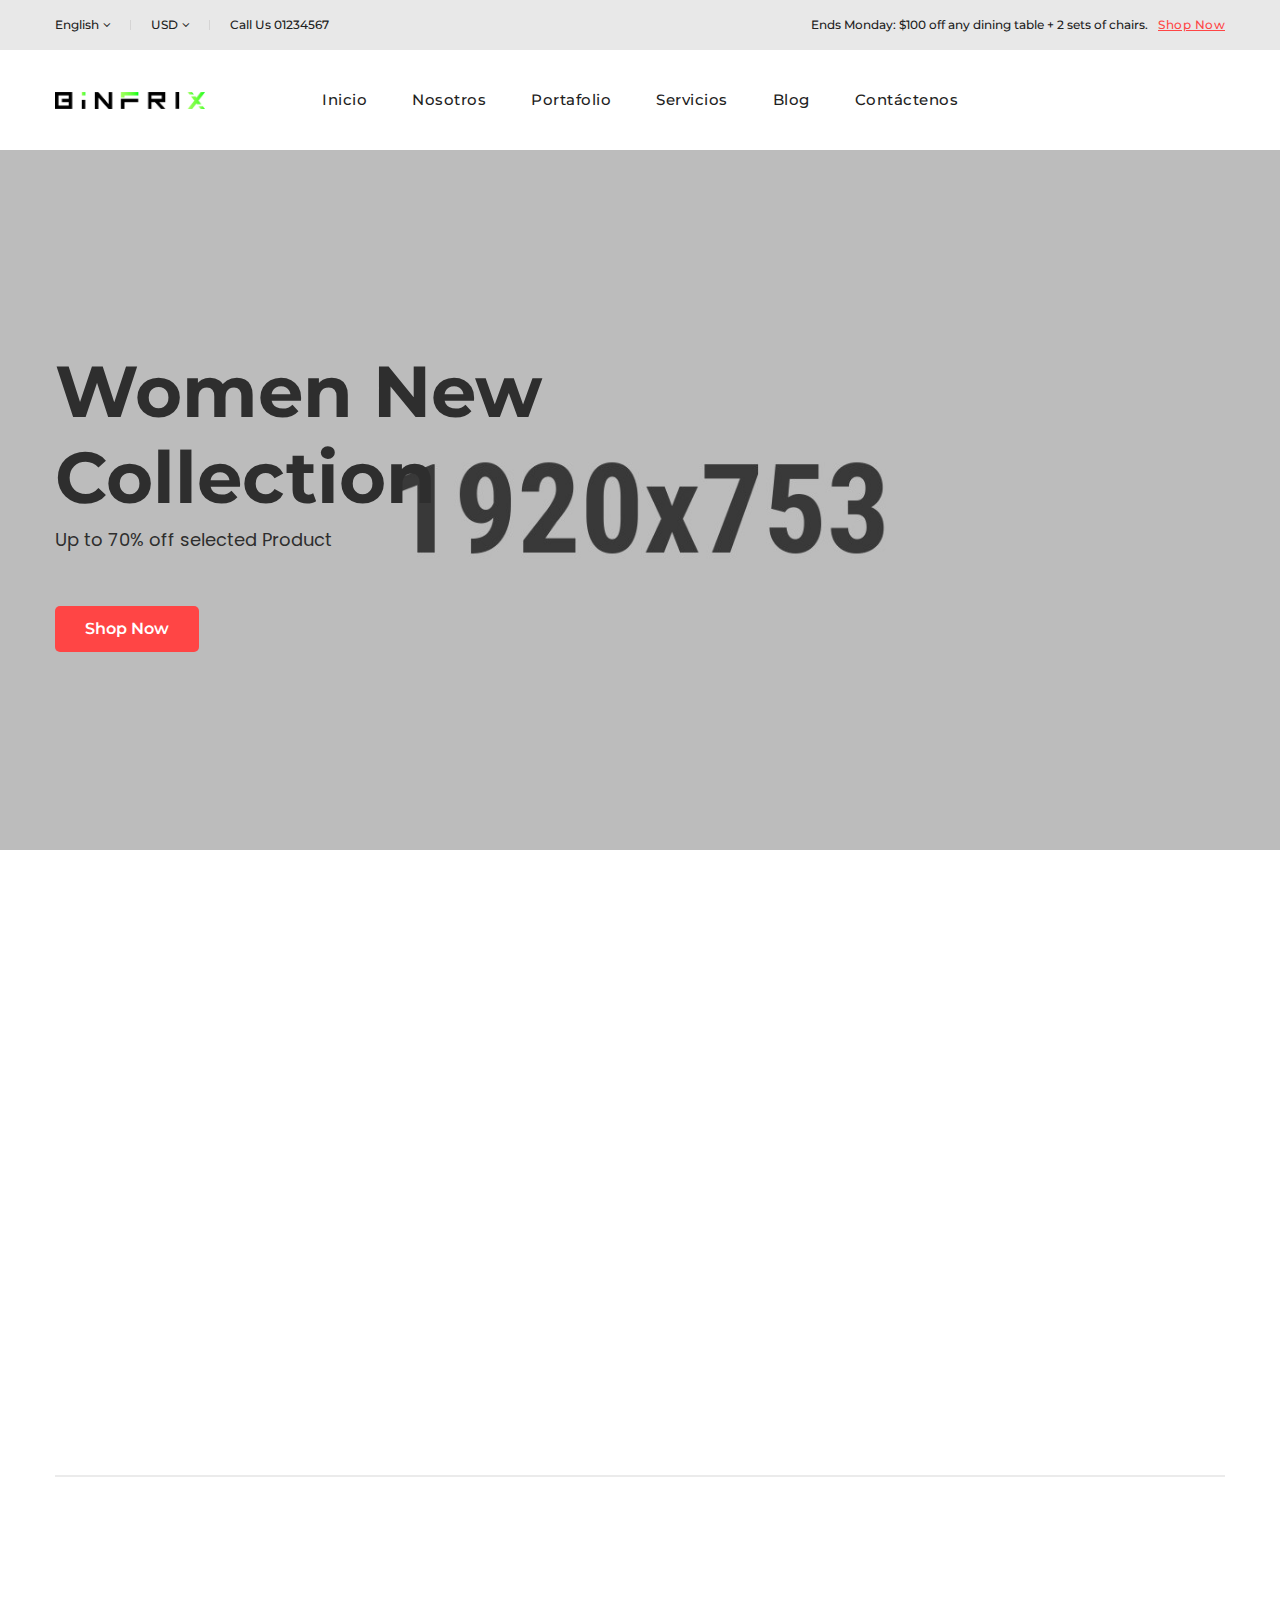
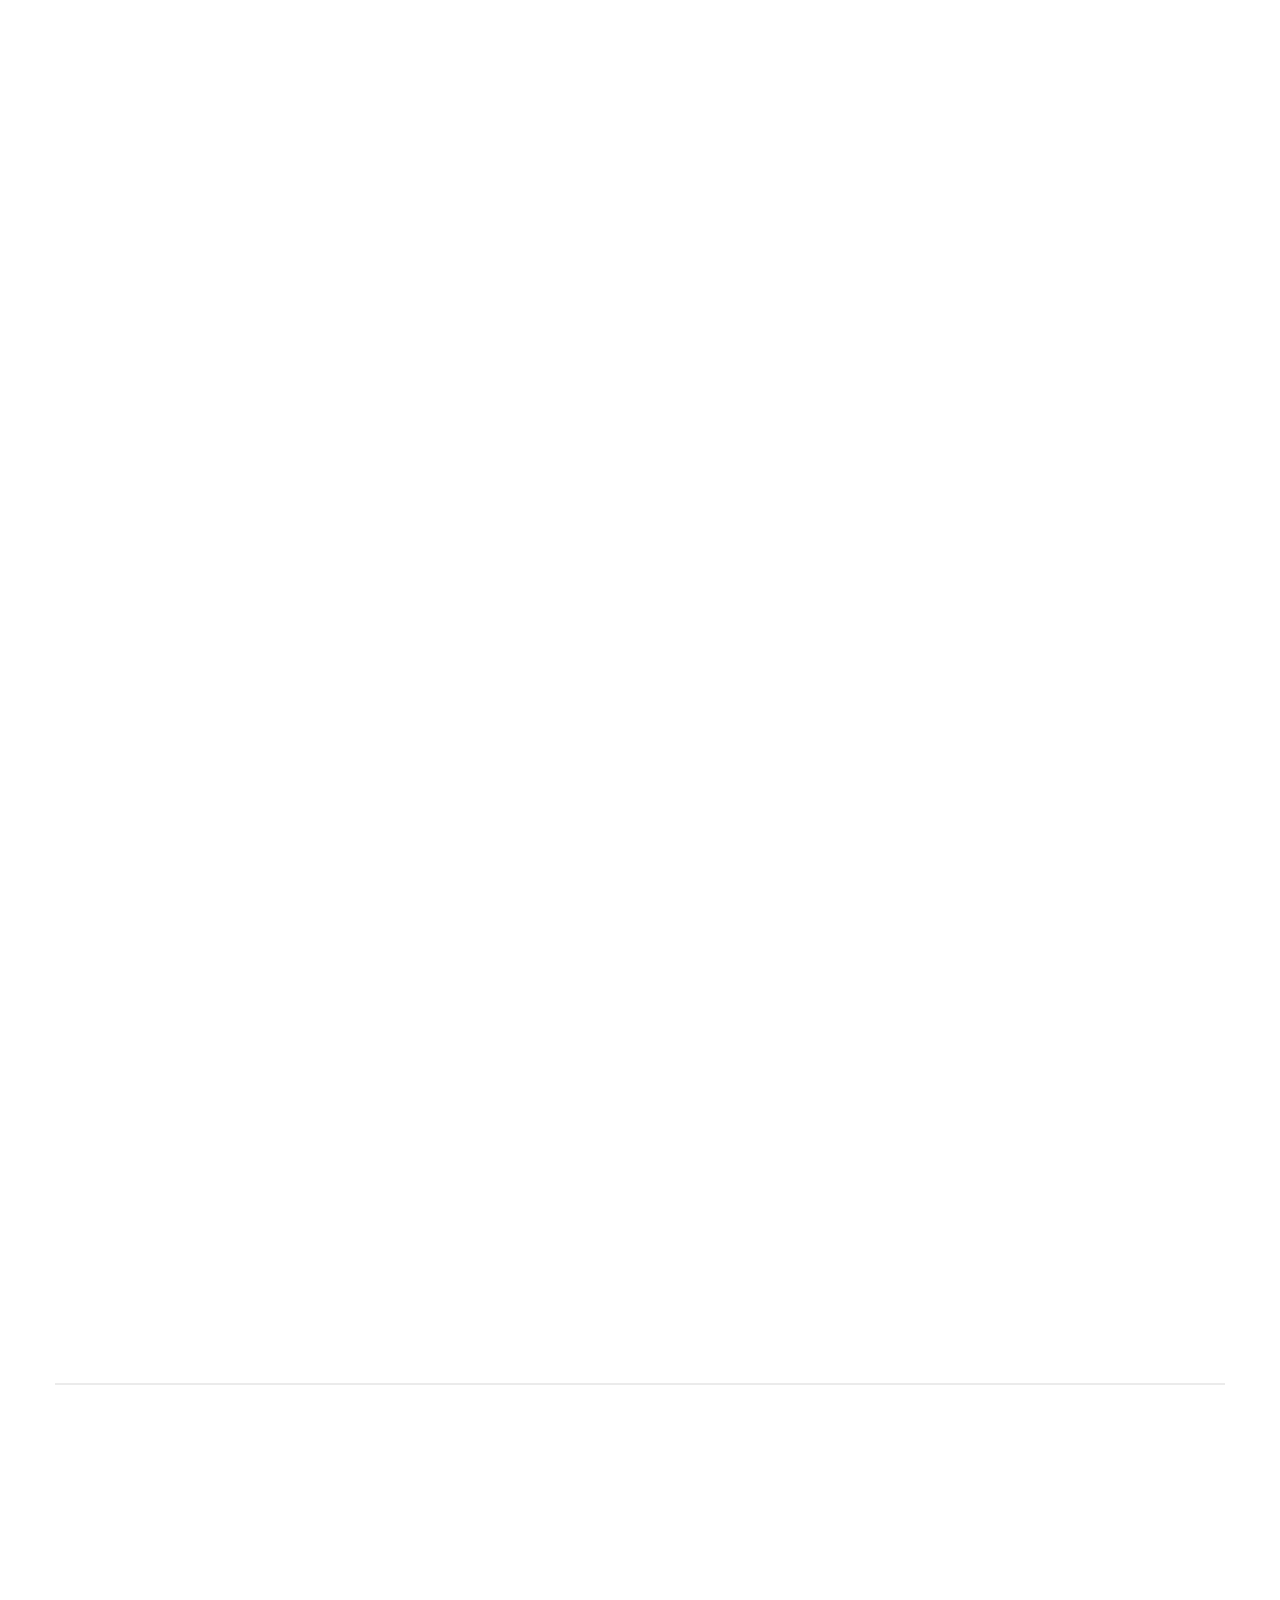
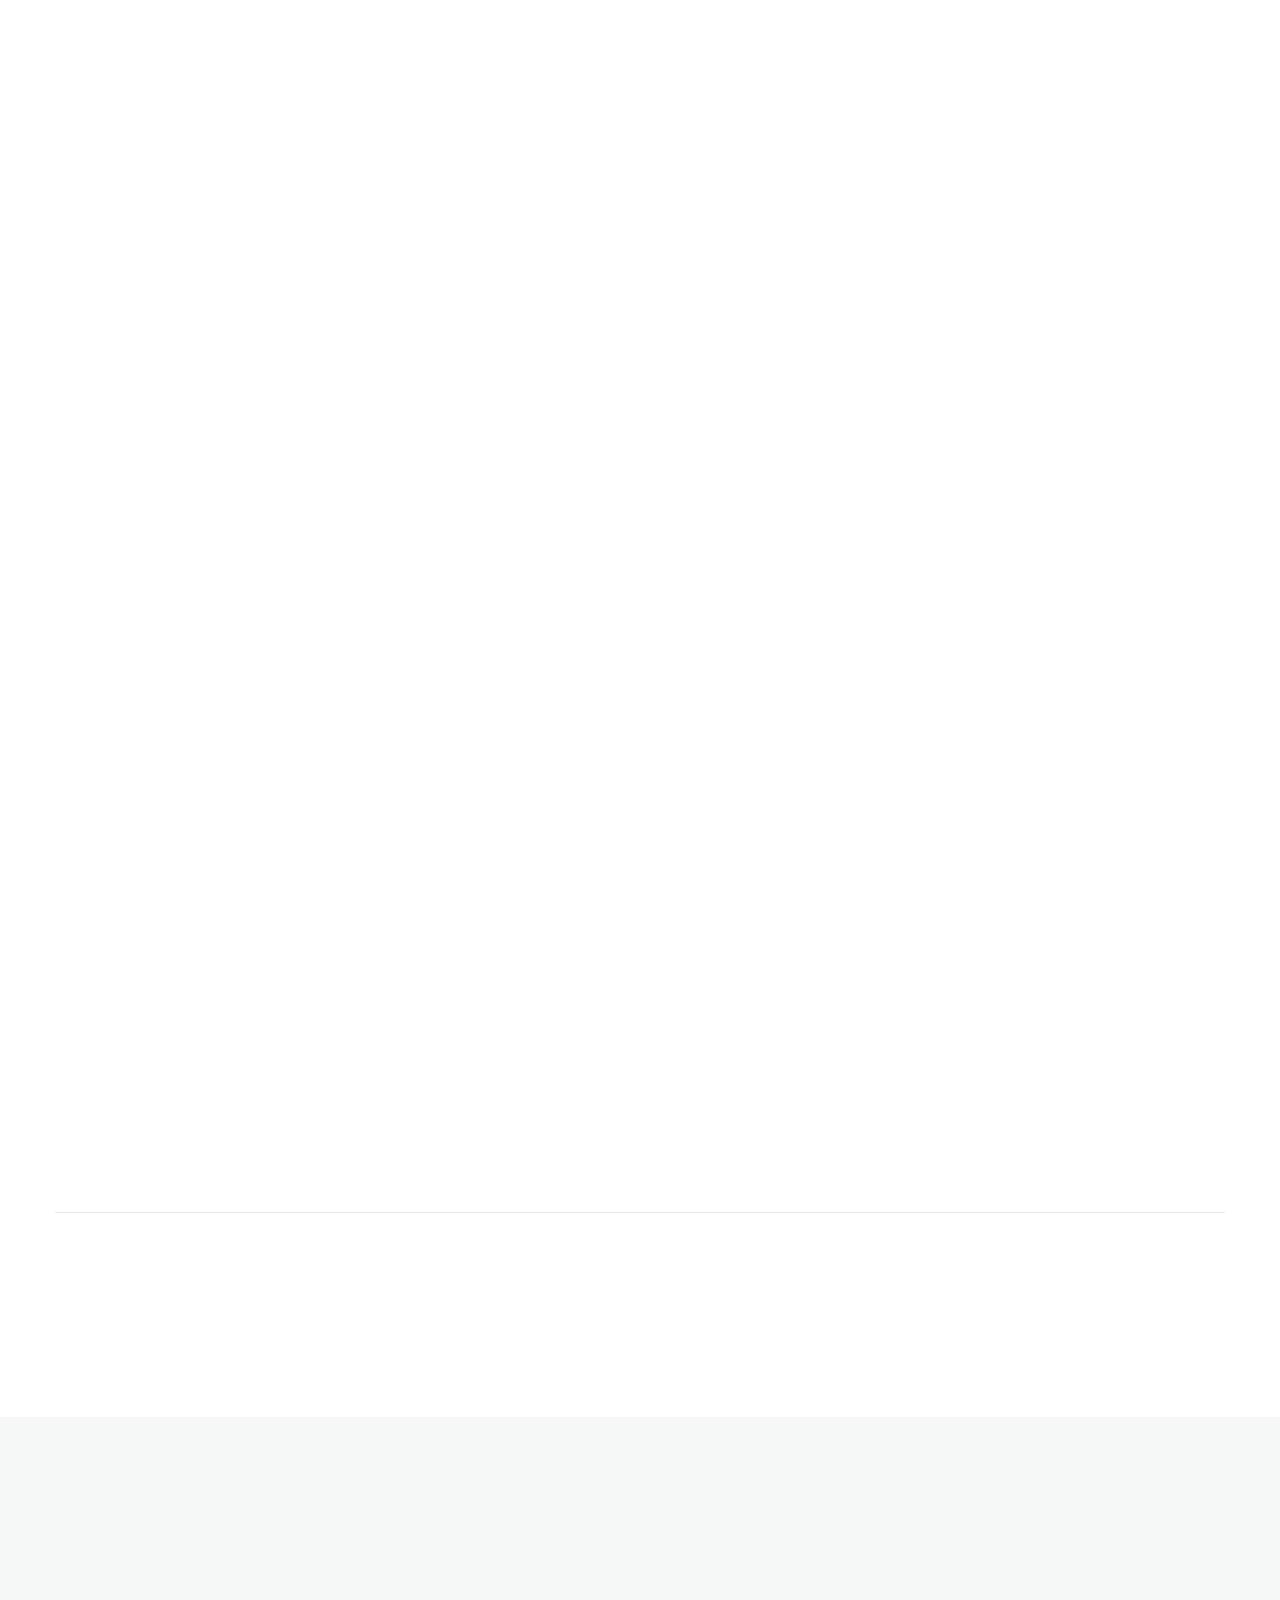
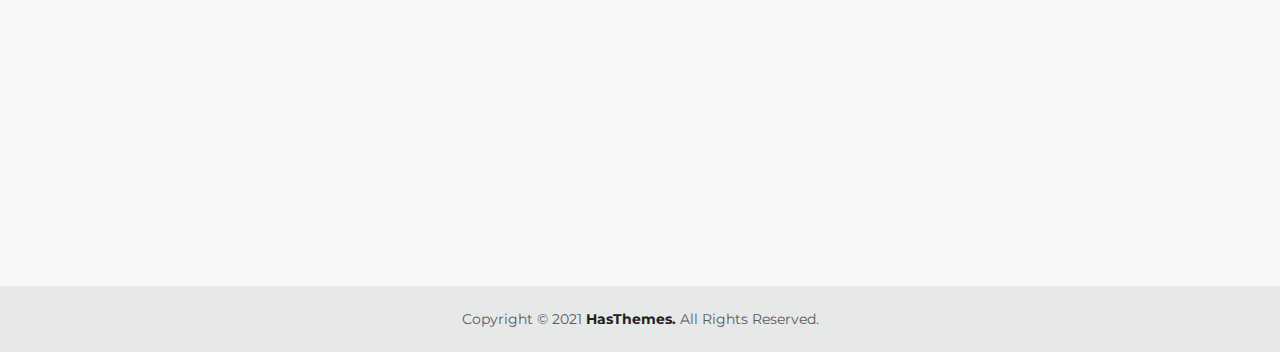
==== destry/index.html @ f1926bc1 "Initial" ====
<!DOCTYPE html>
<html lang="en">

<head>
    <meta charset="UTF-8" />
    <meta name="viewport" content="width=device-width, initial-scale=1.0" />
    <title>Destry - Fashion eCommerce HTML Template</title>
    <!-- Favicons -->
    <link rel="shortcut icon" href="assets/images/favicon.ico">


    <!-- Vendor CSS (Icon Font) -->

    <!-- 
    <link rel="stylesheet" href="assets/css/vendor/fontawesome.min.css">
    <link rel="stylesheet" href="assets/css/vendor/pe-icon-7-stroke.min.css"> 
    -->

    <!-- Plugins CSS (All Plugins Files) -->

    <!-- 
    <link rel="stylesheet" href="assets/css/plugins/swiper-bundle.min.css" />
    <link rel="stylesheet" href="assets/css/plugins/animate.min.css" />
    <link rel="stylesheet" href="assets/css/plugins/aos.min.css" />
    <link rel="stylesheet" href="assets/css/plugins/nice-select.min.css" />
    <link rel="stylesheet" href="assets/css/plugins/jquery-ui.min.css" />
    <link rel="stylesheet" href="assets/css/plugins/lightgallery.min.css" /> 
    -->

    <!-- Main Style CSS -->

    <!-- 
    <link rel="stylesheet" href="assets/css/style.css" /> 
    -->


    <!-- Use the minified version files listed below for better performance and remove the files listed above -->



    <link rel="stylesheet" href="assets/css/vendor.min.css">
    <link rel="stylesheet" href="assets/css/plugins.min.css">
    <link rel="stylesheet" href="assets/css/style.min.css">


</head>

<body>
    <div class="header section">

        <!-- Header Top Start -->
        <div class="header-top bg-light">
            <div class="container">
                <div class="row row-cols-xl-2 align-items-center">

                    <!-- Header Top Language, Currency & Link Start -->
                    <div class="col d-none d-lg-block">
                        <div class="header-top-lan-curr-link">
                            <div class="header-top-lan dropdown">
                                <button class="dropdown-toggle" data-bs-toggle="dropdown">English <i class="fa fa-angle-down"></i></button>
                                <ul class="dropdown-menu dropdown-menu-right animate slideIndropdown">
                                    <li><a class="dropdown-item" href="#">English</a></li>
                                    <li><a class="dropdown-item" href="#">Japanese</a></li>
                                    <li><a class="dropdown-item" href="#">Arabic</a></li>
                                    <li><a class="dropdown-item" href="#">Romanian</a></li>
                                </ul>
                            </div>
                            <div class="header-top-curr dropdown">
                                <button class="dropdown-toggle" data-bs-toggle="dropdown">USD <i class="fa fa-angle-down"></i></button>
                                <ul class="dropdown-menu dropdown-menu-right animate slideIndropdown">
                                    <li><a class="dropdown-item" href="#">USD</a></li>
                                    <li><a class="dropdown-item" href="#">Pound</a></li>
                                </ul>
                            </div>
                            <div class="header-top-links">
                                <span>Call Us</span><a href="#"> 01234567</a>
                            </div>
                        </div>
                    </div>
                    <!-- Header Top Language, Currency & Link End -->

                    <!-- Header Top Message Start -->
                    <div class="col">
                        <p class="header-top-message">Ends Monday: $100 off any dining table + 2 sets of chairs. <a href="shop-grid.html">Shop Now</a></p>
                    </div>
                    <!-- Header Top Message End -->

                </div>
            </div>
        </div>
        <!-- Header Top End -->

        <!-- Header Bottom Start -->
        <div class="header-bottom">
            <div class="header-sticky">
                <div class="container">
                    <div class="row align-items-center">

                        <!-- Header Logo Start -->
                        <div class="col-xl-2 col-6">
                            <div class="header-logo">
                                <a href="index.html"><img src="assets/images/logo/logo.jpg" width="150" alt="Site Logo" /></a>
                            </div>
                        </div>
                        <!-- Header Logo End -->

                        <!-- Header Menu Start -->
                        <div class="col-xl-8 d-none d-xl-block">
                            <div class="main-menu position-relative">
                                <ul>
                                    <li class="has-children">
                                        <a href="#"><span>Inicio</span></a>
                                    </li>
                                    <li class="has-children position-static">
                                        <a href="#"><span>Nosotros</span></a>
                                    </li>
                                    <li class="has-children">
                                        <a href="#"><span>Portafolio</span></a>
                                    </li>
                                    <li class="has-children">
                                        <a href="#"><span>Servicios</span></a>
                                    </li>
                                    <li class="has-children">
                                        <a href="#"><span>Blog</span></a>
                                    </li>
                                    <li><a href="contact.html"> <span>Contáctenos</span></a></li>
                                </ul>
                            </div>
                        </div>
                        <!-- Header Menu End -->

                        <!-- Header Action Start -->
                        <div class="col-xl-2 col-6">
                            <div class="header-actions">

                                <!-- Mobile Menu Hambarger Action Button Start -->
                                <a href="javascript:void(0)" class="header-action-btn header-action-btn-menu d-xl-none d-lg-block">
                                    <i class="fa fa-bars"></i>
                                </a>
                                <!-- Mobile Menu Hambarger Action Button End -->

                            </div>
                        </div>
                        <!-- Header Action End -->

                    </div>
                </div>
            </div>
        </div>
        <!-- Header Bottom End -->

        <!-- Mobile Menu Start -->
        <div class="mobile-menu-wrapper">
            <div class="offcanvas-overlay"></div>

            <!-- Mobile Menu Inner Start -->
            <div class="mobile-menu-inner">

                <!-- Button Close Start -->
                <div class="offcanvas-btn-close">
                    <i class="pe-7s-close"></i>
                </div>
                <!-- Button Close End -->

                <!-- Mobile Menu Start -->
                <div class="mobile-navigation">
                    <nav>
                        <ul class="mobile-menu">
                            <li class="has-children">
                                <a href="#">Home <i class="fa fa-angle-down"></i></a>
                                <ul class="dropdown">
                                    <li><a href="index.html">Home One</a></li>
                                    <li><a href="index-2.html">Home Two</a></li>
                                </ul>
                            </li>
                            <li class="has-children">
                                <a href="#">Shop <i class="fa fa-angle-down" aria-hidden="true"></i></a>
                                <ul class="dropdown">
                                    <li><a href="shop-grid.html">Shop Grid</a></li>
                                    <li><a href="shop-left-sidebar.html">Shop Left Sidebar</a></li>
                                    <li><a href="shop-right-sidebar.html">Shop Right Sidebar</a></li>
                                    <li><a href="shop-list-fullwidth.html">Shop List Fullwidth</a></li>
                                    <li><a href="shop-list-left-sidebar.html">Shop List Left Sidebar</a></li>
                                    <li><a href="shop-list-right-sidebar.html">Shop List Right Sidebar</a></li>
                                    <li><a href="wishlist.html">Wishlist</a></li>
                                    <li><a href="cart.html">Shopping Cart</a></li>
                                    <li><a href="checkout.html">Checkout</a></li>
                                    <li><a href="compare.html">Compare</a></li>
                                </ul>
                            </li>
                            <li class="has-children">
                                <a href="#">Product <i class="fa fa-angle-down" aria-hidden="true"></i></a>
                                <ul class="dropdown">
                                    <li><a href="single-product.html">Single Product</a></li>
                                    <li><a href="single-product-sale.html">Single Product Sale</a></li>
                                    <li><a href="single-product-group.html">Single Product Group</a></li>
                                    <li><a href="single-product-normal.html">Single Product Normal</a></li>
                                    <li><a href="single-product-affiliate.html">Single Product Affiliate</a></li>
                                    <li><a href="single-product-slider.html">Single Product Slider</a></li>
                                    <li><a href="single-product-gallery-left.html">Gallery Left</a></li>
                                    <li><a href="single-product-gallery-right.html">Gallery Right</a></li>
                                    <li><a href="single-product-tab-style-left.html">Tab Style Left</a></li>
                                    <li><a href="single-product-tab-style-right.html">Tab Style Right</a></li>
                                    <li><a href="single-product-sticky-left.html">Sticky Left</a></li>
                                    <li><a href="single-product-sticky-right.html">Sticky Right</a></li>
                                </ul>
                            </li>
                            <li class="has-children">
                                <a href="#">Pages <i class="fa fa-angle-down" aria-hidden="true"></i></a>
                                <ul class="dropdown">
                                    <li><a href="about.html">About Us</a></li>
                                    <li><a href="contact.html">Contact</a></li>
                                    <li><a href="faq.html">Faq</a></li>
                                    <li><a href="404-error.html">Error 404</a></li>
                                    <li><a href="my-account.html">My Account</a></li>
                                    <li><a href="login-register.html">Loging | Register</a></li>
                                </ul>
                            </li>
                            <li class="has-children">
                                <a href="#">Blog <i class="fa fa-angle-down" aria-hidden="true"></i></a>
                                <ul class="dropdown">
                                    <li><a href="blog.html">Blog</a></li>
                                    <li><a href="blog-left-sidebar.html">Blog Left Sidebar</a></li>
                                    <li><a href="blog-right-sidebar.html">Blog Right Sidebar</a></li>
                                    <li><a href="blog-details.html">Blog Details</a></li>
                                    <li><a href="blog-details-sidebar.html">Blog Details Sidebar</a></li>
                                </ul>
                            </li>
                            <li><a href="about.html">About</a></li>
                            <li><a href="contact.html">Contact</a></li>
                        </ul>
                    </nav>
                </div>
                <!-- Mobile Menu End -->

                <!-- Language, Currency & Link Start -->
                <div class="offcanvas-lag-curr mb-6">
                    <h2 class="title">Languages</h2>
                    <div class="header-top-lan-curr-link">
                        <div class="header-top-lan dropdown">
                            <button class="dropdown-toggle" data-bs-toggle="dropdown">English <i class="fa fa-angle-down"></i></button>
                            <ul class="dropdown-menu dropdown-menu-right animate slideIndropdown">
                                <li><a class="dropdown-item" href="#">English</a></li>
                                <li><a class="dropdown-item" href="#">Japanese</a></li>
                                <li><a class="dropdown-item" href="#">Arabic</a></li>
                                <li><a class="dropdown-item" href="#">Romanian</a></li>
                            </ul>
                        </div>
                        <div class="header-top-curr dropdown">
                            <button class="dropdown-toggle" data-bs-toggle="dropdown">USD <i class="fa fa-angle-down"></i></button>
                            <ul class="dropdown-menu dropdown-menu-right animate slideIndropdown">
                                <li><a class="dropdown-item" href="#">USD</a></li>
                                <li><a class="dropdown-item" href="#">Pound</a></li>
                            </ul>
                        </div>
                    </div>
                </div>
                <!-- Language, Currency & Link End -->

                <!-- Contact Links/Social Links Start -->
                <div class="mt-auto">

                    <!-- Contact Links Start -->
                    <ul class="contact-links">
                        <li><i class="fa fa-phone"></i><a href="#"> +012 3456 789 123</a></li>
                        <li><i class="fa fa-envelope-o"></i><a href="#"> info@example.com</a></li>
                        <li><i class="fa fa-clock-o"></i> <span>Monday - Sunday 9.00 - 18.00</span> </li>
                    </ul>
                    <!-- Contact Links End -->

                    <!-- Social Widget Start -->
                    <div class="widget-social">
                        <a title="Facebook" href="#"><i class="fa fa-facebook-f"></i></a>
                        <a title="Twitter" href="#"><i class="fa fa-twitter"></i></a>
                        <a title="Linkedin" href="#"><i class="fa fa-linkedin"></i></a>
                        <a title="Youtube" href="#"><i class="fa fa-youtube"></i></a>
                        <a title="Vimeo" href="#"><i class="fa fa-vimeo"></i></a>
                    </div>
                    <!-- Social Widget Ende -->
                </div>
                <!-- Contact Links/Social Links End -->
            </div>
            <!-- Mobile Menu Inner End -->
        </div>
        <!-- Mobile Menu End -->

        <!-- Offcanvas Search Start -->
        <div class="offcanvas-search">
            <div class="offcanvas-search-inner">

                <!-- Button Close Start -->
                <div class="offcanvas-btn-close">
                    <i class="pe-7s-close"></i>
                </div>
                <!-- Button Close End -->

                <!-- Offcanvas Search Form Start -->
                <form class="offcanvas-search-form" action="#">
                    <input type="text" placeholder="Search Product..." class="offcanvas-search-input">
                </form>
                <!-- Offcanvas Search Form End -->

            </div>
        </div>
        <!-- Offcanvas Search End -->

        <!-- Cart Offcanvas Start -->
        <div class="cart-offcanvas-wrapper">
            <div class="offcanvas-overlay"></div>

            <!-- Cart Offcanvas Inner Start -->
            <div class="cart-offcanvas-inner">

                <!-- Button Close Start -->
                <div class="offcanvas-btn-close">
                    <i class="pe-7s-close"></i>
                </div>
                <!-- Button Close End -->

                <!-- Offcanvas Cart Content Start -->
                <div class="offcanvas-cart-content">
                    <!-- Offcanvas Cart Title Start -->
                    <h2 class="offcanvas-cart-title mb-10">Shopping Cart</h2>
                    <!-- Offcanvas Cart Title End -->

                    <!-- Cart Product/Price Start -->
                    <div class="cart-product-wrapper mb-6">

                        <!-- Single Cart Product Start -->
                        <div class="single-cart-product">
                            <div class="cart-product-thumb">
                                <a href="single-product.html"><img src="assets/images/products/small-product/1.jpg" alt="Cart Product"></a>
                            </div>
                            <div class="cart-product-content">
                                <h3 class="title"><a href="single-product.html">Brother Hoddies in Grey</a></h3>
                                <span class="price">
								<span class="new">$38.50</span>
                                <span class="old">$40.00</span>
                                </span>
                            </div>
                        </div>
                        <!-- Single Cart Product End -->

                        <!-- Product Remove Start -->
                        <div class="cart-product-remove">
                            <a href="#"><i class="fa fa-trash"></i></a>
                        </div>
                        <!-- Product Remove End -->

                    </div>
                    <!-- Cart Product/Price End -->

                    <!-- Cart Product/Price Start -->
                    <div class="cart-product-wrapper mb-6">

                        <!-- Single Cart Product Start -->
                        <div class="single-cart-product">
                            <div class="cart-product-thumb">
                                <a href="single-product.html"><img src="assets/images/products/small-product/2.jpg" alt="Cart Product"></a>
                            </div>
                            <div class="cart-product-content">
                                <h3 class="title"><a href="single-product.html">Basic Jogging Shorts</a></h3>
                                <span class="price">
								<span class="new">$14.50</span>
                                <span class="old">$18.00</span>
                                </span>
                            </div>
                        </div>
                        <!-- Single Cart Product End -->

                        <!-- Product Remove Start -->
                        <div class="cart-product-remove">
                            <a href="#"><i class="fa fa-trash"></i></a>
                        </div>
                        <!-- Product Remove End -->

                    </div>
                    <!-- Cart Product/Price End -->

                    <!-- Cart Product/Price Start -->
                    <div class="cart-product-wrapper mb-6">

                        <!-- Single Cart Product Start -->
                        <div class="single-cart-product">
                            <div class="cart-product-thumb">
                                <a href="single-product.html"><img src="assets/images/products/small-product/3.jpg" alt="Cart Product"></a>
                            </div>
                            <div class="cart-product-content">
                                <h3 class="title"><a href="single-product.html">Enjoy The Rest T-Shirt</a></h3>
                                <span class="price">
								<span class="new">$20.00</span>
                                <span class="old">$21.00</span>
                                </span>
                            </div>
                        </div>
                        <!-- Single Cart Product End -->

                        <!-- Product Remove Start -->
                        <div class="cart-product-remove">
                            <a href="#"><i class="fa fa-trash"></i></a>
                        </div>
                        <!-- Product Remove End -->

                    </div>
                    <!-- Cart Product/Price End -->

                    <!-- Cart Product Total Start -->
                    <div class="cart-product-total">
                        <span class="value">Subtotal</span>
                        <span class="price">220$</span>
                    </div>
                    <!-- Cart Product Total End -->

                    <!-- Cart Product Button Start -->
                    <div class="cart-product-btn mt-4">
                        <a href="cart.html" class="btn btn-dark btn-hover-primary rounded-0 w-100">View cart</a>
                        <a href="checkout.html" class="btn btn-dark btn-hover-primary rounded-0 w-100 mt-4">Checkout</a>
                    </div>
                    <!-- Cart Product Button End -->

                </div>
                <!-- Offcanvas Cart Content End -->

            </div>
            <!-- Cart Offcanvas Inner End -->
        </div>
        <!-- Cart Offcanvas End -->

    </div>


    <!-- Hero/Intro Slider Start -->
    <div class="section">
        <div class="hero-slider">
            <div class="swiper-container">
                <div class="swiper-wrapper">

                    <!-- Hero Slider Item Start -->
                    <div class="hero-slide-item swiper-slide">
                        <!-- Hero Slider Bg Image Start -->
                        <div class="hero-slide-bg">
                            <img src="assets/images/slider/slide-1.jpg" alt="Slider Image" />
                        </div>
                        <!-- Hero Slider Bg image End -->

                        <!-- Hero Slider Content Start -->
                        <div class="container">
                            <div class="hero-slide-content">
                                <h2 class="title">
                                    Women New <br />
										Collection
                                </h2>
                                <p>Up to 70% off selected Product</p>
                                <a href="shop-grid.html" class="btn btn-lg btn-primary btn-hover-dark">Shop Now</a>
                            </div>
                        </div>
                        <!-- Hero Slider Content End -->
                    </div>
                    <!-- Hero Slider Item End -->

                    <!-- Hero Slider Item Start -->
                    <div class="hero-slide-item swiper-slide">

                        <!-- Hero Slider Bg Image Start -->
                        <div class="hero-slide-bg">
                            <img src="assets/images/slider/slide-1-2.jpg" alt="Slider Image" />
                        </div>
                        <!-- Hero Slider Bg Image End -->

                        <!-- Hero Slider Content Start -->
                        <div class="container">
                            <div class="hero-slide-content">
                                <h2 class="title">
                                    Trend Fashion<br />
										Collection
                                </h2>
                                <p>Up to 40% off selected Product</p>
                                <a href="shop-grid.html" class="btn btn-lg btn-primary btn-hover-dark">Shop Now</a>
                            </div>
                        </div>
                        <!-- Hero Slider Content End -->

                    </div>
                    <!-- Hero Slider Item End -->

                </div>

                <!-- Swiper Pagination Start -->
                <div class="swiper-pagination d-md-none"></div>
                <!-- Swiper Pagination End -->

                <!-- Swiper Navigation Start -->
                <div class="home-slider-prev swiper-button-prev main-slider-nav d-md-flex d-none"><i class="pe-7s-angle-left"></i></div>
                <div class="home-slider-next swiper-button-next main-slider-nav d-md-flex d-none"><i class="pe-7s-angle-right"></i></div>
                <!-- Swiper Navigation End -->

            </div>
        </div>
    </div>
    <!-- Hero/Intro Slider End -->

    <!-- Banner Section Start -->
    <div class="section section-margin">
        <div class="container">

            <!-- Banners Start -->
            <div class="row mb-n6">
                <!-- Banner Start -->
                <div class="col-lg-4 col-md-6 col-12 mb-6">
                    <div class="banner" data-aos="fade-up" data-aos-delay="300">
                        <div class="banner-image">
                            <a href=""><img src="assets/images/banner/banner-1.jpg" alt=""></a>
                        </div>
                        <div class="info">
                            <div class="small-banner-content">
                                <h4 class="sub-title">Sun Hat</h4>
                                <h3 class="title">Get Offer <br />For Summer</h3>
                                <a href="shop-grid.html" class="btn btn-dark btn-sm">Shop Now</a>
                            </div>
                        </div>
                    </div>
                </div>
                <!-- Banner End -->

                <!-- Banner Start -->
                <div class="col-lg-4 col-md-6 col-12 mb-6">
                    <div class="banner" data-aos="fade-up" data-aos-delay="500">
                        <div class="banner-image">
                            <a href=""><img src="assets/images/banner/banner-2.jpg" alt=""></a>
                        </div>
                        <div class="info">
                            <div class="small-banner-content">
                                <h4 class="sub-title">Ladies Bag</h4>
                                <h3 class="title">Buy One <br />Get One Free</h3>
                                <a href="shop-grid.html" class="btn btn-dark btn-sm">Shop Now</a>
                            </div>
                        </div>
                    </div>
                </div>
                <!-- Banner End -->

                <!-- Banner Start -->
                <div class="col-lg-4 col-md-6 col-12 mb-6">
                    <div class="banner" data-aos="fade-up" data-aos-delay="700">
                        <div class="banner-image">
                            <a href=""><img src="assets/images/banner/banner-3.jpg" alt=""></a>
                        </div>
                        <div class="info">
                            <div class="small-banner-content">
                                <h4 class="sub-title">Smart Watch</h4>
                                <h3 class="title">20% Off <br />Smart Watch</h3>
                                <a href="shop-grid.html" class="btn btn-dark btn-sm">Shop Now</a>
                            </div>
                        </div>
                    </div>
                </div>
                <!-- Banner End -->

            </div>
            <!-- Banners End -->
        </div>
    </div>
    <!-- Banner Section End -->

    <!-- Feature Section Start -->
    <div class="section">
        <div class="container">
            <div class="feature-wrap">
                <div class="row row-cols-lg-4 row-cols-xl-auto row-cols-sm-2 row-cols-1 justify-content-between mb-n5">
                    <!-- Feature Start -->
                    <div class="col mb-5" data-aos="fade-up" data-aos-delay="300">
                        <div class="feature">
                            <div class="icon text-primary align-self-center">
                                <img src="assets/images/icons/feature-icon-2.png" alt="Feature Icon">
                            </div>
                            <div class="content">
                                <h5 class="title">Free Shipping</h5>
                                <p>Free shipping on all order</p>
                            </div>
                        </div>
                    </div>
                    <!-- Feature End -->

                    <!-- Feature Start -->
                    <div class="col mb-5" data-aos="fade-up" data-aos-delay="500">
                        <div class="feature">
                            <div class="icon text-primary align-self-center">
                                <img src="assets/images/icons/feature-icon-3.png" alt="Feature Icon">
                            </div>
                            <div class="content">
                                <h5 class="title">Support 24/7</h5>
                                <p>Support 24 hours a day</p>
                            </div>
                        </div>
                    </div>
                    <!-- Feature End -->
                    <!-- Feature Start -->
                    <div class="col mb-5" data-aos="fade-up" data-aos-delay="700">
                        <div class="feature">
                            <div class="icon text-primary align-self-center">
                                <img src="assets/images/icons/feature-icon-4.png" alt="Feature Icon">
                            </div>
                            <div class="content">
                                <h5 class="title">Money Return</h5>
                                <p>Back guarantee under 5 days</p>
                            </div>
                        </div>
                    </div>
                    <!-- Feature End -->

                    <!-- Feature Start -->
                    <div class="col mb-5" data-aos="fade-up" data-aos-delay="900">
                        <div class="feature">
                            <div class="icon text-primary align-self-center">
                                <img src="assets/images/icons/feature-icon-1.png" alt="Feature Icon">
                            </div>
                            <div class="content">
                                <h5 class="title">Order Discount</h5>
                                <p>Onevery order over $150</p>
                            </div>
                        </div>
                    </div>
                    <!-- Feature End -->
                </div>
            </div>
        </div>
    </div>
    <!-- Feature Section End -->

    <!-- Product Section Start -->
    <div class="section section-padding mt-0">
        <div class="container">
            <!-- Section Title & Tab Start -->
            <div class="row">
                <!-- Tab Start -->
                <div class="col-12">
                    <ul class="product-tab-nav nav justify-content-center mb-10 title-border-bottom mt-n3">
                        <li class="nav-item" data-aos="fade-up" data-aos-delay="300"><a class="nav-link active mt-3" data-bs-toggle="tab" href="#tab-product-all">New Arrivals</a></li>
                        <li class="nav-item" data-aos="fade-up" data-aos-delay="400"><a class="nav-link mt-3" data-bs-toggle="tab" href="#tab-product-clothings">Best Sellers</a></li>
                        <li class="nav-item" data-aos="fade-up" data-aos-delay="500"><a class="nav-link mt-3" data-bs-toggle="tab" href="#tab-product-all">Sale Items</a></li>
                    </ul>
                </div>
                <!-- Tab End -->
            </div>
            <!-- Section Title & Tab End -->

            <!-- Products Tab Start -->
            <div class="row">
                <div class="col">
                    <div class="tab-content position-relative">
                        <div class="tab-pane fade show active" id="tab-product-all">
                            <div class="product-carousel">
                                <div class="swiper-container">
                                    <div class="swiper-wrapper mb-n10">

                                        <!-- Product Start -->
                                        <div class="swiper-slide product-wrapper">

                                            <!-- Single Product Start -->
                                            <div class="product product-border-left mb-10" data-aos="fade-up" data-aos-delay="300">
                                                <div class="thumb">
                                                    <a href="single-product.html" class="image">
                                                        <img class="first-image" src="assets/images/products/medium-size/1.jpg" alt="Product" />
                                                        <img class="second-image" src="assets/images/products/medium-size/5.jpg" alt="Product" />
                                                    </a>
                                                    <div class="actions">
                                                        <a href="#" class="action wishlist"><i class="pe-7s-like"></i></a>
                                                        <a href="#" class="action quickview" data-bs-toggle="modal" data-bs-target="#exampleModalCenter"><i class="pe-7s-search"></i></a>
                                                        <a href="#" class="action compare"><i class="pe-7s-shuffle"></i></a>
                                                    </div>
                                                </div>
                                                <div class="content">
                                                    <h4 class="sub-title"><a href="single-product.html">Studio Design</a></h4>
                                                    <h5 class="title"><a href="single-product.html">Brother Hoddies in Grey</a></h5>
                                                    <span class="ratings">
															<span class="rating-wrap">
																<span class="star" style="width: 100%"></span>
                                                    </span>
                                                    <span class="rating-num">(4)</span>
                                                    </span>
                                                    <span class="price">
															<span class="new">$38.50</span>
                                                    <span class="old">$42.85</span>
                                                    </span>
                                                    <button class="btn btn-sm btn-outline-dark btn-hover-primary">Add To Cart</button>
                                                </div>
                                            </div>
                                            <!-- Single Product End -->

                                            <!-- Single Product Start -->
                                            <div class="product product-border-left mb-10" data-aos="fade-up" data-aos-delay="400">
                                                <div class="thumb">
                                                    <a href="single-product.html" class="image">
                                                        <img class="first-image" src="assets/images/products/medium-size/2.jpg" alt="Product" />
                                                        <img class="second-image" src="assets/images/products/medium-size/3.jpg" alt="Product" />
                                                    </a>
                                                    <div class="actions">
                                                        <a href="#" class="action wishlist"><i class="pe-7s-like"></i></a>
                                                        <a href="#" class="action quickview" data-bs-toggle="modal" data-bs-target="#exampleModalCenter"><i class="pe-7s-search"></i></a>
                                                        <a href="#" class="action compare"><i class="pe-7s-shuffle"></i></a>
                                                    </div>
                                                </div>
                                                <div class="content">
                                                    <h4 class="sub-title"><a href="single-product.html">Studio Design</a></h4>
                                                    <h5 class="title"><a href="single-product.html">Basic Jogging Shorts</a></h5>
                                                    <span class="ratings">
															<span class="rating-wrap">
																<span class="star" style="width: 100%"></span>
                                                    </span>
                                                    <span class="rating-num">(4)</span>
                                                    </span>
                                                    <span class="price">
															<span class="new">$14.50</span>
                                                    <span class="old">$18.00</span>
                                                    </span>
                                                    <button class="btn btn-sm btn-outline-dark btn-hover-primary">Add To Cart</button>
                                                </div>
                                            </div>
                                            <!-- Single Product End -->

                                        </div>
                                        <!-- Product End -->

                                        <!-- Product Start -->
                                        <div class="swiper-slide product-wrapper">

                                            <!-- Single Product Start -->
                                            <div class="product product-border-left mb-10" data-aos="fade-up" data-aos-delay="400">
                                                <div class="thumb">
                                                    <a href="single-product.html" class="image">
                                                        <img class="first-image" src="assets/images/products/medium-size/4.jpg" alt="Product" />
                                                        <img class="second-image" src="assets/images/products/medium-size/10.jpg" alt="Product" />
                                                    </a>
                                                    <span class="badges">
															<span class="sale">New</span>
                                                    </span>
                                                    <div class="actions">
                                                        <a href="#" class="action wishlist"><i class="pe-7s-like"></i></a>
                                                        <a href="#" class="action quickview" data-bs-toggle="modal" data-bs-target="#exampleModalCenter"><i class="pe-7s-search"></i></a>
                                                        <a href="#" class="action compare"><i class="pe-7s-shuffle"></i></a>
                                                    </div>
                                                </div>
                                                <div class="content">
                                                    <h4 class="sub-title"><a href="single-product.html">Studio Design</a></h4>
                                                    <h5 class="title"><a href="single-product.html">Simple Woven Fabrics</a></h5>
                                                    <span class="ratings">
															<span class="rating-wrap">
																<span class="star" style="width: 67%"></span>
                                                    </span>
                                                    <span class="rating-num">(2)</span>
                                                    </span>
                                                    <span class="price">
															<span class="new">$45.50</span>
                                                    <span class="old">$48.85</span>
                                                    </span>
                                                    <button class="btn btn-sm btn-outline-dark btn-hover-primary">Add To Cart</button>
                                                </div>
                                            </div>
                                            <!-- Single Product End -->

                                            <!-- Single Product Start -->
                                            <div class="product product-border-left mb-10" data-aos="fade-up" data-aos-delay="500">
                                                <div class="thumb">
                                                    <a href="single-product.html" class="image">
                                                        <img class="first-image" src="assets/images/products/medium-size/5.jpg" alt="Product" />
                                                        <img class="second-image" src="assets/images/products/medium-size/6.jpg" alt="Product" />
                                                    </a>
                                                    <span class="badges">
															<span class="sale">Sold</span>
                                                    </span>
                                                    <div class="actions">
                                                        <a href="#" class="action wishlist"><i class="pe-7s-like"></i></a>
                                                        <a href="#" class="action quickview" data-bs-toggle="modal" data-bs-target="#exampleModalCenter"><i class="pe-7s-search"></i></a>
                                                        <a href="#" class="action compare"><i class="pe-7s-shuffle"></i></a>
                                                    </div>
                                                </div>
                                                <div class="content">
                                                    <h4 class="sub-title"><a href="single-product.html">Studio Design</a></h4>
                                                    <h5 class="title"><a href="single-product.html">Make Thing Happen T-Shirt</a></h5>
                                                    <span class="ratings">
															<span class="rating-wrap">
																<span class="star" style="width: 80%"></span>
                                                    </span>
                                                    <span class="rating-num">(2)</span>
                                                    </span>
                                                    <span class="price">
															<span class="new">$16.00</span>
                                                    <span class="old">$18.00</span>
                                                    </span>
                                                    <button class="btn btn-sm btn-outline-dark btn-hover-primary">Add To Cart</button>
                                                </div>
                                            </div>
                                            <!-- Single Product End -->

                                        </div>
                                        <!-- Product End -->

                                        <!-- Product Start -->
                                        <div class="swiper-slide product-wrapper">

                                            <!-- Single Product Start -->
                                            <div class="product product-border-left mb-10" data-aos="fade-up" data-aos-delay="500">
                                                <div class="thumb">
                                                    <a href="single-product.html" class="image">
                                                        <img class="first-image" src="assets/images/products/medium-size/7.jpg" alt="Product" />
                                                        <img class="second-image" src="assets/images/products/medium-size/9.jpg" alt="Product" />
                                                    </a>
                                                    <div class="actions">
                                                        <a href="#" class="action wishlist"><i class="pe-7s-like"></i></a>
                                                        <a href="#" class="action quickview" data-bs-toggle="modal" data-bs-target="#exampleModalCenter"><i class="pe-7s-search"></i></a>
                                                        <a href="#" class="action compare"><i class="pe-7s-shuffle"></i></a>
                                                    </div>
                                                </div>
                                                <div class="content">
                                                    <h4 class="sub-title"><a href="single-product.html">Lather Design</a></h4>
                                                    <h5 class="title"><a href="single-product.html">Basic Lather Sneaker</a></h5>
                                                    <span class="ratings">
															<span class="rating-wrap">
																<span class="star" style="width: 100%"></span>
                                                    </span>
                                                    <span class="rating-num">(12)</span>
                                                    </span>
                                                    <span class="price">
															<span class="new">$65.00</span>
                                                    </span>
                                                    <button class="btn btn-sm btn-outline-dark btn-hover-primary">Add To Cart</button>
                                                </div>
                                            </div>
                                            <!-- Single Product End -->

                                            <!-- Single Product Start -->
                                            <div class="product product-border-left mb-10" data-aos="fade-up" data-aos-delay="600">
                                                <div class="thumb">
                                                    <a href="single-product.html" class="image">
                                                        <img class="first-image" src="assets/images/products/medium-size/10.jpg" alt="Product" />
                                                        <img class="second-image" src="assets/images/products/medium-size/4.jpg" alt="Product" />
                                                    </a>
                                                    <div class="actions">
                                                        <a href="#" class="action wishlist"><i class="pe-7s-like"></i></a>
                                                        <a href="#" class="action quickview" data-bs-toggle="modal" data-bs-target="#exampleModalCenter"><i class="pe-7s-search"></i></a>
                                                        <a href="#" class="action compare"><i class="pe-7s-shuffle"></i></a>
                                                    </div>
                                                </div>
                                                <div class="content">
                                                    <h4 class="sub-title"><a href="single-product.html">Fabric Design</a></h4>
                                                    <h5 class="title"><a href="single-product.html">Simple Woven Fashion</a></h5>
                                                    <span class="ratings">
															<span class="rating-wrap">
																<span class="star" style="width: 70%"></span>
                                                    </span>
                                                    <span class="rating-num">(09)</span>
                                                    </span>
                                                    <span class="price">
															<span class="new">$27.00</span>
                                                    <span class="old">$29.50</span>
                                                    </span>
                                                    <button class="btn btn-sm btn-outline-dark btn-hover-primary">Add To Cart</button>
                                                </div>
                                            </div>
                                            <!-- Single Product End -->

                                        </div>
                                        <!-- Product End -->

                                        <!-- Product Start -->
                                        <div class="swiper-slide product-wrapper">

                                            <!-- Single Product Start -->
                                            <div class="product product-border-left mb-10" data-aos="fade-up" data-aos-delay="600">
                                                <div class="thumb">
                                                    <a href="single-product.html" class="image">
                                                        <img class="first-image" src="assets/images/products/medium-size/11.jpg" alt="Product" />
                                                        <img class="second-image" src="assets/images/products/medium-size/10.jpg" alt="Product" />
                                                    </a>
                                                    <div class="actions">
                                                        <a href="#" class="action wishlist"><i class="pe-7s-like"></i></a>
                                                        <a href="#" class="action quickview" data-bs-toggle="modal" data-bs-target="#exampleModalCenter"><i class="pe-7s-search"></i></a>
                                                        <a href="#" class="action compare"><i class="pe-7s-shuffle"></i></a>
                                                    </div>
                                                </div>
                                                <div class="content">
                                                    <h4 class="sub-title"><a href="single-product.html">Design Source</a></h4>
                                                    <h5 class="title"><a href="single-product.html">Handmade Shoulder Bag</a></h5>
                                                    <span class="ratings">
															<span class="rating-wrap">
																<span class="star" style="width: 100%"></span>
                                                    </span>
                                                    <span class="rating-num">(06)</span>
                                                    </span>
                                                    <span class="price">
															<span class="new">$96.50</span>
                                                    <span class="old">$100.00</span>
                                                    </span>
                                                    <button class="btn btn-sm btn-outline-dark btn-hover-primary">Add To Cart</button>
                                                </div>
                                            </div>
                                            <!-- Single Product End -->

                                            <!-- Single Product Start -->
                                            <div class="product product-border-left mb-10" data-aos="fade-up" data-aos-delay="700">
                                                <div class="thumb">
                                                    <a href="single-product.html" class="image">
                                                        <img class="first-image" src="assets/images/products/medium-size/3.jpg" alt="Product" />
                                                        <img class="second-image" src="assets/images/products/medium-size/5.jpg" alt="Product" />
                                                    </a>
                                                    <div class="actions">
                                                        <a href="#" class="action wishlist"><i class="pe-7s-like"></i></a>
                                                        <a href="#" class="action quickview" data-bs-toggle="modal" data-bs-target="#exampleModalCenter"><i class="pe-7s-search"></i></a>
                                                        <a href="#" class="action compare"><i class="pe-7s-shuffle"></i></a>
                                                    </div>
                                                </div>
                                                <div class="content">
                                                    <h4 class="sub-title"><a href="single-product.html">Studio Design</a></h4>
                                                    <h5 class="title"><a href="single-product.html">Enjoy The Rest T-Shirt</a></h5>
                                                    <span class="ratings">
															<span class="rating-wrap">
																<span class="star" style="width: 100%"></span>
                                                    </span>
                                                    <span class="rating-num">(4)</span>
                                                    </span>
                                                    <span class="price">
															<span class="new">$22.00</span>
                                                    </span>
                                                    <button class="btn btn-sm btn-outline-dark btn-hover-primary">Add To Cart</button>
                                                </div>
                                            </div>
                                            <!-- Single Product End -->

                                        </div>
                                        <!-- Product End -->

                                        <!-- Product Start -->
                                        <div class="swiper-slide product-wrapper">

                                            <!-- Single Product Start -->
                                            <div class="product product-border-left mb-10" data-aos="fade-up" data-aos-delay="700">
                                                <div class="thumb">
                                                    <a href="single-product.html" class="image">
                                                        <img class="first-image" src="assets/images/products/medium-size/7.jpg" alt="Product" />
                                                        <img class="second-image" src="assets/images/products/medium-size/9.jpg" alt="Product" />
                                                    </a>
                                                    <div class="actions">
                                                        <a href="#" class="action wishlist"><i class="pe-7s-like"></i></a>
                                                        <a href="#" class="action quickview" data-bs-toggle="modal" data-bs-target="#exampleModalCenter"><i class="pe-7s-search"></i></a>
                                                        <a href="#" class="action compare"><i class="pe-7s-shuffle"></i></a>
                                                    </div>
                                                </div>
                                                <div class="content">
                                                    <h4 class="sub-title"><a href="single-product.html">Lather Design</a></h4>
                                                    <h5 class="title"><a href="single-product.html">Basic Lather Sneaker</a></h5>
                                                    <span class="ratings">
															<span class="rating-wrap">
																<span class="star" style="width: 100%"></span>
                                                    </span>
                                                    <span class="rating-num">(12)</span>
                                                    </span>
                                                    <span class="price">
															<span class="new">$65.00</span>
                                                    </span>
                                                    <button class="btn btn-sm btn-outline-dark btn-hover-primary">Add To Cart</button>
                                                </div>
                                            </div>
                                            <!-- Single Product End -->

                                            <!-- Single Product Start -->
                                            <div class="product product-border-left mb-10" data-aos="fade-up" data-aos-delay="800">
                                                <div class="thumb">
                                                    <a href="single-product.html" class="image">
                                                        <img class="first-image" src="assets/images/products/medium-size/10.jpg" alt="Product" />
                                                        <img class="second-image" src="assets/images/products/medium-size/4.jpg" alt="Product" />
                                                    </a>
                                                    <div class="actions">
                                                        <a href="#" class="action wishlist"><i class="pe-7s-like"></i></a>
                                                        <a href="#" class="action quickview" data-bs-toggle="modal" data-bs-target="#exampleModalCenter"><i class="pe-7s-search"></i></a>
                                                        <a href="#" class="action compare"><i class="pe-7s-shuffle"></i></a>
                                                    </div>
                                                </div>
                                                <div class="content">
                                                    <h4 class="sub-title"><a href="single-product.html">Fabric Design</a></h4>
                                                    <h5 class="title"><a href="single-product.html">Simple Woven Fashion</a></h5>
                                                    <span class="ratings">
															<span class="rating-wrap">
																<span class="star" style="width: 70%"></span>
                                                    </span>
                                                    <span class="rating-num">(09)</span>
                                                    </span>
                                                    <span class="price">
															<span class="new">$27.00</span>
                                                    <span class="old">$29.50</span>
                                                    </span>
                                                    <button class="btn btn-sm btn-outline-dark btn-hover-primary">Add To Cart</button>
                                                </div>
                                            </div>
                                            <!-- Single Product End -->

                                        </div>
                                        <!-- Product End -->

                                    </div>

                                    <!-- Swiper Pagination Start -->
                                    <div class="swiper-pagination d-md-none"></div>
                                    <!-- Swiper Pagination End -->

                                    <!-- Next Previous Button Start -->
                                    <div class="swiper-product-button-next swiper-button-next swiper-button-white d-md-flex d-none"><i class="pe-7s-angle-right"></i></div>
                                    <div class="swiper-product-button-prev swiper-button-prev swiper-button-white d-md-flex d-none"><i class="pe-7s-angle-left"></i></div>
                                    <!-- Next Previous Button End -->
                                </div>
                            </div>
                        </div>
                        <div class="tab-pane fade" id="tab-product-clothings">
                            <div class="product-carousel">
                                <div class="swiper-container">
                                    <div class="swiper-wrapper mb-n10">

                                        <!-- Product Start -->
                                        <div class="swiper-slide product-wrapper">

                                            <!-- Single Product Start -->
                                            <div class="product product-border-left mb-10">
                                                <div class="thumb">
                                                    <a href="single-product.html" class="image">
                                                        <img class="first-image" src="assets/images/products/medium-size/2.jpg" alt="Product" />
                                                        <img class="second-image" src="assets/images/products/medium-size/3.jpg" alt="Product" />
                                                    </a>
                                                    <div class="actions">
                                                        <a href="#" class="action wishlist"><i class="pe-7s-like"></i></a>
                                                        <a href="#" class="action quickview" data-bs-toggle="modal" data-bs-target="#exampleModalCenter"><i class="pe-7s-search"></i></a>
                                                        <a href="#" class="action compare"><i class="pe-7s-shuffle"></i></a>
                                                    </div>
                                                </div>
                                                <div class="content">
                                                    <h4 class="sub-title"><a href="single-product.html">Studio Design</a></h4>
                                                    <h5 class="title"><a href="single-product.html">Basic Jogging Shorts</a></h5>
                                                    <span class="ratings">
															<span class="rating-wrap">
																<span class="star" style="width: 100%"></span>
                                                    </span>
                                                    <span class="rating-num">(4)</span>
                                                    </span>
                                                    <span class="price">
															<span class="new">$14.50</span>
                                                    <span class="old">$18.00</span>
                                                    </span>
                                                    <button class="btn btn-sm btn-outline-dark btn-hover-primary">Add To Cart</button>
                                                </div>
                                            </div>
                                            <!-- Single Product End -->

                                            <!-- Single Product Start -->
                                            <div class="product product-border-left mb-10">
                                                <div class="thumb">
                                                    <a href="single-product.html" class="image">
                                                        <img class="first-image" src="assets/images/products/medium-size/1.jpg" alt="Product" />
                                                        <img class="second-image" src="assets/images/products/medium-size/5.jpg" alt="Product" />
                                                    </a>
                                                    <div class="actions">
                                                        <a href="#" class="action wishlist"><i class="pe-7s-like"></i></a>
                                                        <a href="#" class="action quickview" data-bs-toggle="modal" data-bs-target="#exampleModalCenter"><i class="pe-7s-search"></i></a>
                                                        <a href="#" class="action compare"><i class="pe-7s-shuffle"></i></a>
                                                    </div>
                                                </div>
                                                <div class="content">
                                                    <h4 class="sub-title"><a href="single-product.html">Studio Design</a></h4>
                                                    <h5 class="title"><a href="single-product.html">Brother Hoddies in Grey</a></h5>
                                                    <span class="ratings">
															<span class="rating-wrap">
																<span class="star" style="width: 100%"></span>
                                                    </span>
                                                    <span class="rating-num">(4)</span>
                                                    </span>
                                                    <span class="price">
															<span class="new">$38.50</span>
                                                    <span class="old">$42.85</span>
                                                    </span>
                                                    <button class="btn btn-sm btn-outline-dark btn-hover-primary">Add To Cart</button>
                                                </div>
                                            </div>
                                            <!-- Single Product End -->

                                        </div>
                                        <!-- Product End -->

                                        <!-- Product Start -->
                                        <div class="swiper-slide product-wrapper">

                                            <!-- Single Product Start -->
                                            <div class="product product-border-left mb-10">
                                                <div class="thumb">
                                                    <a href="single-product.html" class="image">
                                                        <img class="first-image" src="assets/images/products/medium-size/11.jpg" alt="Product" />
                                                        <img class="second-image" src="assets/images/products/medium-size/10.jpg" alt="Product" />
                                                    </a>
                                                    <div class="actions">
                                                        <a href="#" class="action wishlist"><i class="pe-7s-like"></i></a>
                                                        <a href="#" class="action quickview" data-bs-toggle="modal" data-bs-target="#exampleModalCenter"><i class="pe-7s-search"></i></a>
                                                        <a href="#" class="action compare"><i class="pe-7s-shuffle"></i></a>
                                                    </div>
                                                </div>
                                                <div class="content">
                                                    <h4 class="sub-title"><a href="single-product.html">Design Source</a></h4>
                                                    <h5 class="title"><a href="single-product.html">Handmade Shoulder Bag</a></h5>
                                                    <span class="ratings">
															<span class="rating-wrap">
																<span class="star" style="width: 100%"></span>
                                                    </span>
                                                    <span class="rating-num">(06)</span>
                                                    </span>
                                                    <span class="price">
															<span class="new">$96.50</span>
                                                    <span class="old">$100.00</span>
                                                    </span>
                                                    <button class="btn btn-sm btn-outline-dark btn-hover-primary">Add To Cart</button>
                                                </div>
                                            </div>
                                            <!-- Single Product End -->

                                            <!-- Single Product Start -->
                                            <div class="product product-border-left mb-10">
                                                <div class="thumb">
                                                    <a href="single-product.html" class="image">
                                                        <img class="first-image" src="assets/images/products/medium-size/3.jpg" alt="Product" />
                                                        <img class="second-image" src="assets/images/products/medium-size/5.jpg" alt="Product" />
                                                    </a>
                                                    <div class="actions">
                                                        <a href="#" class="action wishlist"><i class="pe-7s-like"></i></a>
                                                        <a href="#" class="action quickview" data-bs-toggle="modal" data-bs-target="#exampleModalCenter"><i class="pe-7s-search"></i></a>
                                                        <a href="#" class="action compare"><i class="pe-7s-shuffle"></i></a>
                                                    </div>
                                                </div>
                                                <div class="content">
                                                    <h4 class="sub-title"><a href="single-product.html">Studio Design</a></h4>
                                                    <h5 class="title"><a href="single-product.html">Enjoy The Rest T-Shirt</a></h5>
                                                    <span class="ratings">
															<span class="rating-wrap">
																<span class="star" style="width: 100%"></span>
                                                    </span>
                                                    <span class="rating-num">(4)</span>
                                                    </span>
                                                    <span class="price">
															<span class="new">$22.00</span>
                                                    </span>
                                                    <button class="btn btn-sm btn-outline-dark btn-hover-primary">Add To Cart</button>
                                                </div>
                                            </div>
                                            <!-- Single Product End -->

                                        </div>
                                        <!-- Product End -->

                                        <!-- Product Start -->
                                        <div class="swiper-slide product-wrapper">

                                            <!-- Single Product Start -->
                                            <div class="product product-border-left mb-10">
                                                <div class="thumb">
                                                    <a href="single-product.html" class="image">
                                                        <img class="first-image" src="assets/images/products/medium-size/4.jpg" alt="Product" />
                                                        <img class="second-image" src="assets/images/products/medium-size/10.jpg" alt="Product" />
                                                    </a>
                                                    <span class="badges">
															<span class="sale">New</span>
                                                    </span>
                                                    <div class="actions">
                                                        <a href="#" class="action wishlist"><i class="pe-7s-like"></i></a>
                                                        <a href="#" class="action quickview" data-bs-toggle="modal" data-bs-target="#exampleModalCenter"><i class="pe-7s-search"></i></a>
                                                        <a href="#" class="action compare"><i class="pe-7s-shuffle"></i></a>
                                                    </div>
                                                </div>
                                                <div class="content">
                                                    <h4 class="sub-title"><a href="single-product.html">Studio Design</a></h4>
                                                    <h5 class="title"><a href="single-product.html">Simple Woven Fabrics</a></h5>
                                                    <span class="ratings">
															<span class="rating-wrap">
																<span class="star" style="width: 67%"></span>
                                                    </span>
                                                    <span class="rating-num">(2)</span>
                                                    </span>
                                                    <span class="price">
															<span class="new">$45.50</span>
                                                    <span class="old">$48.85</span>
                                                    </span>
                                                    <button class="btn btn-sm btn-outline-dark btn-hover-primary">Add To Cart</button>
                                                </div>
                                            </div>
                                            <!-- Single Product End -->

                                            <!-- Single Product Start -->
                                            <div class="product product-border-left mb-10">
                                                <div class="thumb">
                                                    <a href="single-product.html" class="image">
                                                        <img class="first-image" src="assets/images/products/medium-size/5.jpg" alt="Product" />
                                                        <img class="second-image" src="assets/images/products/medium-size/6.jpg" alt="Product" />
                                                    </a>
                                                    <span class="badges">
															<span class="sale">Sold</span>
                                                    </span>
                                                    <div class="actions">
                                                        <a href="#" class="action wishlist"><i class="pe-7s-like"></i></a>
                                                        <a href="#" class="action quickview" data-bs-toggle="modal" data-bs-target="#exampleModalCenter"><i class="pe-7s-search"></i></a>
                                                        <a href="#" class="action compare"><i class="pe-7s-shuffle"></i></a>
                                                    </div>
                                                </div>
                                                <div class="content">
                                                    <h4 class="sub-title"><a href="single-product.html">Studio Design</a></h4>
                                                    <h5 class="title"><a href="single-product.html">Make Thing Happen T-Shirt</a></h5>
                                                    <span class="ratings">
															<span class="rating-wrap">
																<span class="star" style="width: 80%"></span>
                                                    </span>
                                                    <span class="rating-num">(2)</span>
                                                    </span>
                                                    <span class="price">
															<span class="new">$16.00</span>
                                                    <span class="old">$18.00</span>
                                                    </span>
                                                    <button class="btn btn-sm btn-outline-dark btn-hover-primary">Add To Cart</button>
                                                </div>
                                            </div>
                                            <!-- Single Product End -->

                                        </div>
                                        <!-- Product End -->

                                        <!-- Product Start -->
                                        <div class="swiper-slide product-wrapper">

                                            <!-- Single Product Start -->
                                            <div class="product product-border-left mb-10">
                                                <div class="thumb">
                                                    <a href="single-product.html" class="image">
                                                        <img class="first-image" src="assets/images/products/medium-size/7.jpg" alt="Product" />
                                                        <img class="second-image" src="assets/images/products/medium-size/9.jpg" alt="Product" />
                                                    </a>
                                                    <div class="actions">
                                                        <a href="#" class="action wishlist"><i class="pe-7s-like"></i></a>
                                                        <a href="#" class="action quickview" data-bs-toggle="modal" data-bs-target="#exampleModalCenter"><i class="pe-7s-search"></i></a>
                                                        <a href="#" class="action compare"><i class="pe-7s-shuffle"></i></a>
                                                    </div>
                                                </div>
                                                <div class="content">
                                                    <h4 class="sub-title"><a href="single-product.html">Lather Design</a></h4>
                                                    <h5 class="title"><a href="single-product.html">Basic Lather Sneaker</a></h5>
                                                    <span class="ratings">
															<span class="rating-wrap">
																<span class="star" style="width: 100%"></span>
                                                    </span>
                                                    <span class="rating-num">(12)</span>
                                                    </span>
                                                    <span class="price">
															<span class="new">$65.00</span>
                                                    </span>
                                                    <button class="btn btn-sm btn-outline-dark btn-hover-primary">Add To Cart</button>
                                                </div>
                                            </div>
                                            <!-- Single Product End -->

                                            <!-- Single Product Start -->
                                            <div class="product product-border-left mb-10">
                                                <div class="thumb">
                                                    <a href="single-product.html" class="image">
                                                        <img class="first-image" src="assets/images/products/medium-size/10.jpg" alt="Product" />
                                                        <img class="second-image" src="assets/images/products/medium-size/4.jpg" alt="Product" />
                                                    </a>
                                                    <div class="actions">
                                                        <a href="#" class="action wishlist"><i class="pe-7s-like"></i></a>
                                                        <a href="#" class="action quickview" data-bs-toggle="modal" data-bs-target="#exampleModalCenter"><i class="pe-7s-search"></i></a>
                                                        <a href="#" class="action compare"><i class="pe-7s-shuffle"></i></a>
                                                    </div>
                                                </div>
                                                <div class="content">
                                                    <h4 class="sub-title"><a href="single-product.html">Fabric Design</a></h4>
                                                    <h5 class="title"><a href="single-product.html">Simple Woven Fashion</a></h5>
                                                    <span class="ratings">
															<span class="rating-wrap">
																<span class="star" style="width: 70%"></span>
                                                    </span>
                                                    <span class="rating-num">(09)</span>
                                                    </span>
                                                    <span class="price">
															<span class="new">$27.00</span>
                                                    <span class="old">$29.50</span>
                                                    </span>
                                                    <button class="btn btn-sm btn-outline-dark btn-hover-primary">Add To Cart</button>
                                                </div>
                                            </div>
                                            <!-- Single Product End -->

                                        </div>
                                        <!-- Product End -->

                                    </div>

                                    <!-- Swiper Pagination Start -->
                                    <div class="swiper-pagination d-md-none"></div>
                                    <!-- Swiper Pagination End -->

                                    <!-- Next Previous Button Start -->
                                    <div class="swiper-product-button-next swiper-button-next swiper-button-white d-md-flex d-none"><i class="pe-7s-angle-right"></i></div>
                                    <div class="swiper-product-button-prev swiper-button-prev swiper-button-white d-md-flex d-none"><i class="pe-7s-angle-left"></i></div>
                                    <!-- Next Previous Button End -->
                                </div>
                            </div>
                        </div>
                    </div>
                </div>
            </div>
            <!-- Products Tab End -->
        </div>
    </div>
    <!-- Product Section End -->

    <!-- Banner Fullwidth Start -->
    <div class="section">
        <div class="container">
            <div class="row">
                <div class="col-12" data-aos="fade-up" data-aos-delay="300">
                    <div class="banner">
                        <div class="banner-image">
                            <a href="shop-grid.html"><img src="assets/images/banner/big-banner.jpg" alt="Banner"></a>
                        </div>
                    </div>
                </div>
            </div>
        </div>
    </div>
    <!-- Banner Fullwidth End -->

    <!-- Product Deal Section Start -->
    <div class="section section-padding mt-0 overflow-hidden">
        <div class="container">
            <!-- Section Title & Tab Start -->
            <div class="row">
                <!-- Tab Start -->
                <div class="col-12">
                    <div class="section-title-produt-tab-wrapper">
                        <div class="section-title m-0" data-aos="fade-right" data-aos-delay="300">
                            <h1 class="title">Daily Deals</h1>
                        </div>
                        <ul class="product-tab-nav nav mt-n3" data-aos="fade-left" data-aos-delay="300">
                            <li class="nav-item"><a class="nav-link active mt-3" data-bs-toggle="tab" href="#product-deal-all">New Arrivals</a></li>
                            <li class="nav-item"><a class="nav-link mt-3" data-bs-toggle="tab" href="#product-deal-clothings">Best Sellers</a></li>
                            <li class="nav-item"><a class="nav-link mt-3" data-bs-toggle="tab" href="#product-deal-all">Sale Items</a></li>
                        </ul>
                    </div>
                </div>
                <!-- Tab End -->
            </div>
            <!-- Section Title & Tab End -->

            <!-- Products Tab Start -->
            <div class="row">
                <div class="col">
                    <div class="tab-content position-relative">
                        <div class="tab-pane fade show active" id="product-deal-all">
                            <div class="product-deal-carousel">
                                <div class="swiper-container">
                                    <div class="swiper-wrapper">
                                        <!-- Product Start -->
                                        <div class="swiper-slide product-wrapper" data-aos="fade-right" data-aos-delay="600">

                                            <!-- Single Product Deal Start -->
                                            <div class="product single-deal-product product-border-left">
                                                <div class="thumb">
                                                    <a href="single-product-sale.html" class="image">
                                                        <img src="assets/images/products/medium-size/1.jpg" alt="Product" />
                                                    </a>
                                                    <span class="badges">
															<span class="sale">-30%</span>
                                                    </span>
                                                </div>
                                                <div class="content">
                                                    <p class="inner-desc">Hurry Up! Offer Ends In:</p>
                                                    <div class="countdown-area">
                                                        <div class="countdown-wrapper d-flex" data-countdown="2022/12/24"></div>
                                                    </div>
                                                    <h4 class="sub-title"><a href="single-product-sale.html">Studio Design</a></h4>
                                                    <h5 class="title"><a href="single-product-sale.html">Enjoy The Rest T-Shirt</a></h5>
                                                    <span class="ratings">
															<span class="rating-wrap">
																<span class="star" style="width: 100%"></span>
                                                    </span>
                                                    <span class="rating-num">(4)</span>
                                                    </span>
                                                    <span class="price">
															<span class="new">$38.00</span>
                                                    <span class="old">$42.05</span>
                                                    </span>
                                                    <button class="btn btn-sm btn-outline-dark btn-hover-primary">Add To Cart</button>
                                                </div>
                                            </div>
                                            <!-- Single Product Deal End -->

                                        </div>
                                        <!-- Product End -->

                                        <!-- Product Start -->
                                        <div class="swiper-slide product-wrapper" data-aos="fade-left" data-aos-delay="600">

                                            <!-- Single Product Deal Start -->
                                            <div class="product single-deal-product product-border-left">
                                                <div class="thumb">
                                                    <a href="single-product-sale.html" class="image">
                                                        <img src="assets/images/products/medium-size/8.jpg" alt="Product" />
                                                    </a>
                                                </div>
                                                <div class="content">
                                                    <p class="inner-desc">Hurry Up! Offer Ends In:</p>
                                                    <div class="countdown-area">
                                                        <div class="countdown-wrapper d-flex" data-countdown="2022/12/24"></div>
                                                    </div>
                                                    <h4 class="sub-title"><a href="single-product-sale.html">Studio Design</a></h4>
                                                    <h5 class="title"><a href="single-product-sale.html">Classic Trucker Hat</a></h5>
                                                    <span class="ratings">
															<span class="rating-wrap">
																<span class="star" style="width: 65%"></span>
                                                    </span>
                                                    <span class="rating-num">(3)</span>
                                                    </span>
                                                    <span class="price">
															<span class="new">$07.00</span>
                                                    <span class="old">$08.40</span>
                                                    </span>
                                                    <button class="btn btn-sm btn-outline-dark btn-hover-primary">Add To Cart</button>
                                                </div>
                                            </div>
                                            <!-- Single Product Deal End -->

                                        </div>
                                        <!-- Product End -->

                                        <!-- Product Start -->
                                        <div class="swiper-slide product-wrapper">

                                            <!-- Single Product Deal Start -->
                                            <div class="product single-deal-product product-border-left">
                                                <div class="thumb">
                                                    <a href="single-product-sale.html" class="image">
                                                        <img src="assets/images/products/medium-size/9.jpg" alt="Product" />
                                                    </a>
                                                </div>
                                                <div class="content">
                                                    <p class="inner-desc">Hurry Up! Offer Ends In:</p>
                                                    <div class="countdown-area">
                                                        <div class="countdown-wrapper d-flex" data-countdown="2022/12/24"></div>
                                                    </div>
                                                    <h4 class="sub-title"><a href="single-product-sale.html">Studio Design</a></h4>
                                                    <h5 class="title"><a href="single-product-sale.html">Basic Lather Sneaker</a></h5>
                                                    <span class="ratings">
															<span class="rating-wrap">
																<span class="star" style="width: 80%"></span>
                                                    </span>
                                                    <span class="rating-num">(2)</span>
                                                    </span>
                                                    <span class="price">
															<span class="new">$88.00</span>
                                                    <span class="old">$92.50</span>
                                                    </span>
                                                    <button class="btn btn-sm btn-outline-dark btn-hover-primary">Add To Cart</button>
                                                </div>
                                            </div>
                                            <!-- Single Product Deal End -->

                                        </div>
                                        <!-- Product End -->

                                    </div>

                                    <!-- Swiper Pagination Start -->
                                    <div class="swiper-pagination d-md-none"></div>
                                    <!-- Swiper Pagination End -->

                                    <!-- Next Previous Button Start -->
                                    <div class="swiper-product-deal-next swiper-button-next swiper-button-white d-md-flex d-none"><i class="pe-7s-angle-right"></i></div>
                                    <div class="swiper-product-deal-prev swiper-button-prev swiper-button-white d-md-flex d-none"><i class="pe-7s-angle-left"></i></div>
                                    <!-- Next Previous Button End -->
                                </div>
                            </div>
                        </div>
                        <div class="tab-pane fade" id="product-deal-clothings">
                            <div class="product-deal-carousel">
                                <div class="swiper-container">
                                    <div class="swiper-wrapper">

                                        <!-- Product Start -->
                                        <div class="swiper-slide product-wrapper mb-n10">

                                            <!-- Single Product Deal Start -->
                                            <div class="product single-deal-product product-border-left mb-10">
                                                <div class="thumb">
                                                    <a href="single-product-sale.html" class="image">
                                                        <img src="assets/images/products/medium-size/9.jpg" alt="Product" />
                                                    </a>
                                                </div>
                                                <div class="content">
                                                    <p class="inner-desc">Hurry Up! Offer Ends In:</p>
                                                    <div class="countdown-area">
                                                        <div class="countdown-wrapper d-flex" data-countdown="2022/12/24"></div>
                                                    </div>
                                                    <h4 class="sub-title"><a href="single-product-sale.html">Studio Design</a></h4>
                                                    <h5 class="title"><a href="single-product-sale.html">Basic Lather Sneaker</a></h5>
                                                    <span class="ratings">
															<span class="rating-wrap">
																<span class="star" style="width: 80%"></span>
                                                    </span>
                                                    <span class="rating-num">(2)</span>
                                                    </span>
                                                    <span class="price">
															<span class="new">$88.00</span>
                                                    <span class="old">$92.50</span>
                                                    </span>
                                                    <button class="btn btn-sm btn-outline-dark btn-hover-primary">Add To Cart</button>
                                                </div>
                                            </div>
                                            <!-- Single Product Deal End -->

                                        </div>
                                        <!-- Product End -->

                                        <!-- Product Start -->
                                        <div class="swiper-slide product-wrapper mb-n10">

                                            <!-- Single Product Deal Start -->
                                            <div class="product single-deal-product product-border-left mb-10">
                                                <div class="thumb">
                                                    <a href="single-product-sale.html" class="image">
                                                        <img src="assets/images/products/medium-size/1.jpg" alt="Product" />
                                                    </a>
                                                    <span class="badges">
															<span class="sale">-30%</span>
                                                    </span>
                                                </div>
                                                <div class="content">
                                                    <p class="inner-desc">Hurry Up! Offer Ends In:</p>
                                                    <div class="countdown-area">
                                                        <div class="countdown-wrapper d-flex" data-countdown="2022/12/24"></div>
                                                    </div>
                                                    <h4 class="sub-title"><a href="single-product-sale.html">Studio Design</a></h4>
                                                    <h5 class="title"><a href="single-product-sale.html">Enjoy The Rest T-Shirt</a></h5>
                                                    <span class="ratings">
															<span class="rating-wrap">
																<span class="star" style="width: 100%"></span>
                                                    </span>
                                                    <span class="rating-num">(4)</span>
                                                    </span>
                                                    <span class="price">
															<span class="new">$38.00</span>
                                                    <span class="old">$42.05</span>
                                                    </span>
                                                    <button class="btn btn-sm btn-outline-dark btn-hover-primary">Add To Cart</button>
                                                </div>
                                            </div>
                                            <!-- Single Product Deal End -->

                                        </div>
                                        <!-- Product End -->

                                    </div>

                                    <!-- Swiper Pagination Start -->
                                    <div class="swiper-pagination d-md-none"></div>
                                    <!-- Swiper Pagination End -->

                                    <!-- Next Previous Button Start -->
                                    <div class="swiper-product-deal-next swiper-button-next swiper-button-white d-md-flex d-none"><i class="pe-7s-angle-right"></i></div>
                                    <div class="swiper-product-deal-prev swiper-button-prev swiper-button-white d-md-flex d-none"><i class="pe-7s-angle-left"></i></div>
                                    <!-- Next Previous Button End -->
                                </div>
                            </div>
                        </div>
                    </div>
                </div>
            </div>
            <!-- Products Tab End -->
        </div>
    </div>
    <!-- Product Deal Section End -->

    <!-- Banner Section Start -->
    <div class="section">
        <div class="container">

            <!-- Banners Start -->
            <div class="row mb-n6 overflow-hidden">
                <!-- Banner Start -->
                <div class="col-md-6 col-12 mb-6" data-aos="fade-right" data-aos-delay="300">
                    <div class="banner">
                        <div class="banner-image">
                            <a href="shop-grid.html"><img src="assets/images/banner/banner-4.jpg" alt="Banner Image"></a>
                        </div>
                        <div class="info">
                            <div class="small-banner-content">
                                <h4 class="sub-title">Up to <span>50%</span> Off</h4>
                                <h3 class="title">Office Dress</h3>
                                <a href="shop-grid.html" class="btn btn-primary btn-hover-dark btn-sm">Shop Now</a>
                            </div>
                        </div>
                    </div>
                </div>
                <!-- Banner End -->

                <!-- Banner Start -->
                <div class="col-md-6 col-12 mb-6" data-aos="fade-left" data-aos-delay="300">
                    <div class="banner">
                        <div class="banner-image">
                            <a href="shop-grid.html"><img src="assets/images/banner/banner-5.jpg" alt="Banner Image"></a>
                        </div>
                        <div class="info">
                            <div class="small-banner-content">
                                <h4 class="sub-title">Up to <span>40%</span> Off</h4>
                                <h3 class="title">All Products</h3>
                                <a href="shop-grid.html" class="btn btn-primary btn-hover-dark btn-sm">Shop Now</a>
                            </div>
                        </div>
                    </div>
                </div>
                <!-- Banner End -->

            </div>
            <!-- Banners End -->
        </div>
    </div>
    <!-- Banner Section End -->

    <!-- Product List Start -->
    <div class="section section-padding">
        <div class="container">
            <div class="row mb-n8">
                <div class="col-md-6 col-lg-4 col-12 mb-8" data-aos="fade-up" data-aos-delay="300">
                    <!-- Product List Title Start -->
                    <div class="product-list-title">
                        <h2 class="title pb-3 mb-0">Best Offer</h2>
                        <span></span>
                    </div>
                    <!-- Product List Title End -->

                    <!-- Product List Carousel Start -->
                    <div class="product-list-carousel">
                        <div class="swiper-container">
                            <div class="swiper-wrapper">

                                <!-- Product List Wrapper Start -->
                                <div class="swiper-slide product-list-wrapper mb-n6">

                                    <!-- Single Product List Start -->
                                    <div class="single-product-list product-hover mb-6">

                                        <div class="thumb">
                                            <a href="single-product.html" class="image">
                                                <img class="first-image" src="assets/images/products/small-product/1.jpg" alt="Product" />
                                                <img class="second-image" src="assets/images/products/small-product/5.jpg" alt="Product" />
                                            </a>
                                        </div>
                                        <div class="content">
                                            <h5 class="title"><a href="single-product.html">Brother Hoddies in Grey</a></h5>
                                            <span class="price">
													<span class="new">$38.00</span>
                                            <span class="old">$42.50</span>
                                            </span>
                                            <span class="ratings">
													<span class="rating-wrap">
														<span class="star" style="width: 100%"></span>
                                            </span>
                                            <span class="rating-num">(4)</span>
                                            </span>
                                        </div>
                                    </div>
                                    <!-- Single Product List End -->

                                    <!-- Single Product List Start -->
                                    <div class="single-product-list product-hover mb-6">
                                        <div class="thumb">
                                            <a href="single-product.html" class="image">
                                                <img class="first-image" src="assets/images/products/small-product/2.jpg" alt="Product" />
                                                <img class="second-image" src="assets/images/products/small-product/3.jpg" alt="Product" />
                                            </a>
                                        </div>
                                        <div class="content">
                                            <h5 class="title"><a href="single-product.html">Basic Jogging Shorts</a></h5>
                                            <span class="price">
													<span class="new">$21.00</span>
                                            <span class="old">$22.50</span>
                                            </span>
                                            <span class="ratings">
													<span class="rating-wrap">
														<span class="star" style="width: 60%"></span>
                                            </span>
                                            <span class="rating-num">(4)</span>
                                            </span>
                                        </div>
                                    </div>
                                    <!-- Single Product List End -->

                                    <!-- Single Product List Start -->
                                    <div class="single-product-list product-hover mb-6">
                                        <div class="thumb">
                                            <a href="single-product.html" class="image">
                                                <img class="first-image" src="assets/images/products/small-product/4.jpg" alt="Product" />
                                                <img class="second-image" src="assets/images/products/small-product/10.jpg" alt="Product" />
                                            </a>
                                        </div>
                                        <div class="content">
                                            <h5 class="title"><a href="single-product.html">Simple Woven Fabrics</a></h5>
                                            <span class="price">
													<span class="new">$86.00</span>
                                            <span class="old">$90.00</span>
                                            </span>
                                            <span class="ratings">
													<span class="rating-wrap">
														<span class="star" style="width: 80%"></span>
                                            </span>
                                            <span class="rating-num">(1)</span>
                                            </span>
                                        </div>
                                    </div>
                                    <!-- Single Product List End -->

                                </div>
                                <!-- Product List Wrapper End -->

                                <!-- Product List Wrapper Start -->
                                <div class="swiper-slide product-list-wrapper mb-n6">

                                    <!-- Single Product List Start -->
                                    <div class="single-product-list product-hover mb-6">
                                        <div class="thumb">
                                            <a href="single-product.html" class="image">
                                                <img class="first-image" src="assets/images/products/small-product/5.jpg" alt="Product" />
                                                <img class="second-image" src="assets/images/products/small-product/6.jpg" alt="Product" />
                                            </a>
                                        </div>
                                        <div class="content">
                                            <h5 class="title"><a href="single-product.html">Make Thing Happen T-Shirt</a></h5>
                                            <span class="price">
													<span class="new">$66.50</span>
                                            <span class="old">$70.55</span>
                                            </span>
                                            <span class="ratings">
													<span class="rating-wrap">
														<span class="star" style="width: 100%"></span>
                                            </span>
                                            <span class="rating-num">(4)</span>
                                            </span>
                                        </div>
                                    </div>
                                    <!-- Single Product List End -->

                                    <!-- Single Product List Start -->
                                    <div class="single-product-list product-hover mb-6">
                                        <div class="thumb">
                                            <a href="single-product.html" class="image">
                                                <img class="first-image" src="assets/images/products/small-product/4.jpg" alt="Product" />
                                                <img class="second-image" src="assets/images/products/small-product/10.jpg" alt="Product" />
                                            </a>
                                        </div>
                                        <div class="content">
                                            <h5 class="title"><a href="single-product.html">Simple Woven Fabrics</a></h5>
                                            <span class="price">
													<span class="new">$86.00</span>
                                            <span class="old">$90.00</span>
                                            </span>
                                            <span class="ratings">
													<span class="rating-wrap">
														<span class="star" style="width: 80%"></span>
                                            </span>
                                            <span class="rating-num">(1)</span>
                                            </span>
                                        </div>
                                    </div>
                                    <!-- Single Product List End -->

                                    <!-- Single Product List Start -->
                                    <div class="single-product-list product-hover mb-6">
                                        <div class="thumb">
                                            <a href="single-product.html" class="image">
                                                <img class="first-image" src="assets/images/products/small-product/1.jpg" alt="Product" />
                                                <img class="second-image" src="assets/images/products/small-product/5.jpg" alt="Product" />
                                            </a>
                                        </div>
                                        <div class="content">
                                            <h5 class="title"><a href="single-product.html">Brother Hoddies in Grey</a></h5>
                                            <span class="price">
													<span class="new">$38.00</span>
                                            <span class="old">$42.50</span>
                                            </span>
                                            <span class="ratings">
													<span class="rating-wrap">
														<span class="star" style="width: 100%"></span>
                                            </span>
                                            <span class="rating-num">(4)</span>
                                            </span>
                                        </div>
                                    </div>
                                    <!-- Single Product List End -->

                                </div>
                                <!-- Product List Wrapper End -->

                            </div>

                            <!-- Swiper Pagination Start -->
                            <!-- <div class="swiper-pagination d-md-none"></div> -->
                            <!-- Swiper Pagination End -->

                            <!-- Next Previous Button Start -->
                            <div class="swiper-product-list-next swiper-button-next"><i class="pe-7s-angle-right"></i></div>
                            <div class="swiper-product-list-prev swiper-button-prev"><i class="pe-7s-angle-left"></i></div>
                            <!-- Next Previous Button End -->

                        </div>
                    </div>
                    <!-- Product List Carousel End -->

                </div>
                <div class="col-md-6 col-lg-4 col-12 mb-8" data-aos="fade-up" data-aos-delay="500">
                    <!-- Product List Title Start -->
                    <div class="product-list-title">
                        <h2 class="title pb-3 mb-0">New Products</h2>
                        <span></span>
                    </div>
                    <!-- Product List Title End -->

                    <!-- Product List Start -->
                    <div class="product-list-carousel-2">
                        <div class="swiper-container">
                            <div class="swiper-wrapper">

                                <!-- Product List Wrapper Start -->
                                <div class="swiper-slide product-list-wrapper mb-n6">

                                    <!-- Single Product List Start -->
                                    <div class="single-product-list product-hover mb-6">
                                        <div class="thumb">
                                            <a href="single-product.html" class="image">
                                                <img class="first-image" src="assets/images/products/small-product/5.jpg" alt="Product" />
                                                <img class="second-image" src="assets/images/products/small-product/6.jpg" alt="Product" />
                                            </a>
                                        </div>
                                        <div class="content">
                                            <h5 class="title"><a href="single-product.html">Make Thing Happen T-Shirt</a></h5>
                                            <span class="price">
													<span class="new">$66.50</span>
                                            <span class="old">$70.55</span>
                                            </span>
                                            <span class="ratings">
													<span class="rating-wrap">
														<span class="star" style="width: 100%"></span>
                                            </span>
                                            <span class="rating-num">(4)</span>
                                            </span>
                                        </div>
                                    </div>
                                    <!-- Single Product List End -->

                                    <!-- Single Product List Start -->
                                    <div class="single-product-list product-hover mb-6">
                                        <div class="thumb">
                                            <a href="single-product.html" class="image">
                                                <img class="first-image" src="assets/images/products/small-product/4.jpg" alt="Product" />
                                                <img class="second-image" src="assets/images/products/small-product/10.jpg" alt="Product" />
                                            </a>
                                        </div>
                                        <div class="content">
                                            <h5 class="title"><a href="single-product.html">Simple Woven Fabrics</a></h5>
                                            <span class="price">
													<span class="new">$86.00</span>
                                            <span class="old">$90.00</span>
                                            </span>
                                            <span class="ratings">
													<span class="rating-wrap">
														<span class="star" style="width: 80%"></span>
                                            </span>
                                            <span class="rating-num">(1)</span>
                                            </span>
                                        </div>
                                    </div>
                                    <!-- Single Product List End -->

                                    <!-- Single Product List Start -->
                                    <div class="single-product-list product-hover mb-6">
                                        <div class="thumb">
                                            <a href="single-product.html" class="image">
                                                <img class="first-image" src="assets/images/products/small-product/1.jpg" alt="Product" />
                                                <img class="second-image" src="assets/images/products/small-product/5.jpg" alt="Product" />
                                            </a>
                                        </div>
                                        <div class="content">
                                            <h5 class="title"><a href="single-product.html">Brother Hoddies in Grey</a></h5>
                                            <span class="price">
													<span class="new">$38.00</span>
                                            <span class="old">$42.50</span>
                                            </span>
                                            <span class="ratings">
													<span class="rating-wrap">
														<span class="star" style="width: 100%"></span>
                                            </span>
                                            <span class="rating-num">(4)</span>
                                            </span>
                                        </div>
                                    </div>
                                    <!-- Single Product List End -->

                                </div>
                                <!-- Product List Wrapper End -->

                                <!-- Product List Wrapper Start -->
                                <div class="swiper-slide product-list-wrapper mb-n6">

                                    <!-- Single Product List Start -->
                                    <div class="single-product-list product-hover mb-6">
                                        <div class="thumb">
                                            <a href="single-product.html" class="image">
                                                <img class="first-image" src="assets/images/products/small-product/7.jpg" alt="Product" />
                                                <img class="second-image" src="assets/images/products/small-product/9.jpg" alt="Product" />
                                            </a>
                                        </div>
                                        <div class="content">
                                            <h5 class="title"><a href="single-product.html">Basic Lather Sneaker</a></h5>
                                            <span class="price">
													<span class="new">$65.00</span>
                                            </span>
                                            <span class="ratings">
													<span class="rating-wrap">
														<span class="star" style="width: 100%"></span>
                                            </span>
                                            <span class="rating-num">(4)</span>
                                            </span>
                                        </div>
                                    </div>
                                    <!-- Single Product List End -->

                                    <!-- Single Product List Start -->
                                    <div class="single-product-list product-hover mb-6">
                                        <div class="thumb">
                                            <a href="single-product.html" class="image">
                                                <img class="first-image" src="assets/images/products/small-product/11.jpg" alt="Product" />
                                                <img class="second-image" src="assets/images/products/small-product/10.jpg" alt="Product" />
                                            </a>
                                        </div>
                                        <div class="content">
                                            <h5 class="title"><a href="single-product.html">Handmade Shoulder Bag</a></h5>
                                            <span class="price">
													<span class="new">$86.00</span>
                                            </span>
                                            <span class="ratings">
													<span class="rating-wrap">
														<span class="star" style="width: 80%"></span>
                                            </span>
                                            <span class="rating-num">(1)</span>
                                            </span>
                                        </div>
                                    </div>
                                    <!-- Single Product List End -->

                                    <!-- Single Product List Start -->
                                    <div class="single-product-list product-hover mb-6">
                                        <div class="thumb">
                                            <a href="single-product.html" class="image">
                                                <img class="first-image" src="assets/images/products/small-product/3.jpg" alt="Product" />
                                                <img class="second-image" src="assets/images/products/small-product/5.jpg" alt="Product" />
                                            </a>
                                        </div>
                                        <div class="content">
                                            <h5 class="title"><a href="single-product.html">Enjoy The Rest T-Shirt</a></h5>
                                            <span class="price">
													<span class="new">$44.00</span>
                                            <span class="old">$48.50</span>
                                            </span>
                                            <span class="ratings">
													<span class="rating-wrap">
														<span class="star" style="width: 100%"></span>
                                            </span>
                                            <span class="rating-num">(4)</span>
                                            </span>
                                        </div>
                                    </div>
                                    <!-- Single Product List End -->

                                </div>
                                <!-- Product List Wrapper End -->

                            </div>

                            <!-- Swiper Pagination Start -->
                            <!-- <div class="swiper-pagination d-md-none"></div> -->
                            <!-- Swiper Pagination End -->

                            <!-- Next Previous Button Start -->
                            <div class="swiper-product-list-next swiper-button-next"><i class="pe-7s-angle-right"></i></div>
                            <div class="swiper-product-list-prev swiper-button-prev"><i class="pe-7s-angle-left"></i></div>
                            <!-- Next Previous Button End -->
                        </div>
                    </div>
                    <!-- Product List End -->
                </div>
                <div class="col-md-6 col-lg-4 col-12 mb-8" data-aos="fade-up" data-aos-delay="700">
                    <!-- Product List Title Start -->
                    <div class="product-list-title">
                        <h2 class="title pb-3 mb-0">Best Sellers</h2>
                        <span></span>
                    </div>
                    <!-- Product List Title End -->

                    <!-- Product List Start -->
                    <div class="product-list-carousel-3">
                        <div class="swiper-container">
                            <div class="swiper-wrapper">

                                <!-- Product List Wrapper Start -->
                                <div class="swiper-slide product-list-wrapper mb-n6">

                                    <!-- Single Product List Start -->
                                    <div class="single-product-list product-hover mb-6">
                                        <div class="thumb">
                                            <a href="single-product.html" class="image">
                                                <img class="first-image" src="assets/images/products/small-product/7.jpg" alt="Product" />
                                                <img class="second-image" src="assets/images/products/small-product/9.jpg" alt="Product" />
                                            </a>
                                        </div>
                                        <div class="content">
                                            <h5 class="title"><a href="single-product.html">Basic Lather Sneaker</a></h5>
                                            <span class="price">
													<span class="new">$65.00</span>
                                            </span>
                                            <span class="ratings">
													<span class="rating-wrap">
														<span class="star" style="width: 100%"></span>
                                            </span>
                                            <span class="rating-num">(4)</span>
                                            </span>
                                        </div>
                                    </div>
                                    <!-- Single Product List End -->

                                    <!-- Single Product List Start -->
                                    <div class="single-product-list product-hover mb-6">
                                        <div class="thumb">
                                            <a href="single-product.html" class="image">
                                                <img class="first-image" src="assets/images/products/small-product/11.jpg" alt="Product" />
                                                <img class="second-image" src="assets/images/products/small-product/10.jpg" alt="Product" />
                                            </a>
                                        </div>
                                        <div class="content">
                                            <h5 class="title"><a href="single-product.html">Handmade Shoulder Bag</a></h5>
                                            <span class="price">
													<span class="new">$86.00</span>
                                            </span>
                                            <span class="ratings">
													<span class="rating-wrap">
														<span class="star" style="width: 80%"></span>
                                            </span>
                                            <span class="rating-num">(1)</span>
                                            </span>
                                        </div>
                                    </div>
                                    <!-- Single Product List End -->

                                    <!-- Single Product List Start -->
                                    <div class="single-product-list product-hover mb-6">
                                        <div class="thumb">
                                            <a href="single-product.html" class="image">
                                                <img class="first-image" src="assets/images/products/small-product/3.jpg" alt="Product" />
                                                <img class="second-image" src="assets/images/products/small-product/5.jpg" alt="Product" />
                                            </a>
                                        </div>
                                        <div class="content">
                                            <h5 class="title"><a href="single-product.html">Enjoy The Rest T-Shirt</a></h5>
                                            <span class="price">
													<span class="new">$44.00</span>
                                            <span class="old">$48.50</span>
                                            </span>
                                            <span class="ratings">
													<span class="rating-wrap">
														<span class="star" style="width: 100%"></span>
                                            </span>
                                            <span class="rating-num">(4)</span>
                                            </span>
                                        </div>
                                    </div>
                                    <!-- Single Product List End -->

                                </div>
                                <!-- Product List Wrapper End -->

                                <!-- Product List Wrapper Start -->
                                <div class="swiper-slide product-list-wrapper mb-n6">

                                    <!-- Single Product List Start -->
                                    <div class="single-product-list product-hover mb-6">
                                        <div class="thumb">
                                            <a href="single-product.html" class="image">
                                                <img class="first-image" src="assets/images/products/small-product/1.jpg" alt="Product" />
                                                <img class="second-image" src="assets/images/products/small-product/5.jpg" alt="Product" />
                                            </a>
                                        </div>
                                        <div class="content">
                                            <h5 class="title"><a href="single-product.html">Brother Hoddies in Grey</a></h5>
                                            <span class="price">
													<span class="new">$38.00</span>
                                            <span class="old">$42.50</span>
                                            </span>
                                            <span class="ratings">
													<span class="rating-wrap">
														<span class="star" style="width: 100%"></span>
                                            </span>
                                            <span class="rating-num">(4)</span>
                                            </span>
                                        </div>
                                    </div>
                                    <!-- Single Product List End -->

                                    <!-- Single Product List Start -->
                                    <div class="single-product-list product-hover mb-6">
                                        <div class="thumb">
                                            <a href="single-product.html" class="image">
                                                <img class="first-image" src="assets/images/products/small-product/2.jpg" alt="Product" />
                                                <img class="second-image" src="assets/images/products/small-product/3.jpg" alt="Product" />
                                            </a>
                                        </div>
                                        <div class="content">
                                            <h5 class="title"><a href="single-product.html">Basic Jogging Shorts</a></h5>
                                            <span class="price">
													<span class="new">$21.00</span>
                                            <span class="old">$22.50</span>
                                            </span>
                                            <span class="ratings">
													<span class="rating-wrap">
														<span class="star" style="width: 60%"></span>
                                            </span>
                                            <span class="rating-num">(4)</span>
                                            </span>
                                        </div>
                                    </div>
                                    <!-- Single Product List End -->

                                    <!-- Single Product List Start -->
                                    <div class="single-product-list product-hover mb-6">
                                        <div class="thumb">
                                            <a href="single-product.html" class="image">
                                                <img class="first-image" src="assets/images/products/small-product/4.jpg" alt="Product" />
                                                <img class="second-image" src="assets/images/products/small-product/10.jpg" alt="Product" />
                                            </a>
                                        </div>
                                        <div class="content">
                                            <h5 class="title"><a href="single-product.html">Simple Woven Fabrics</a></h5>
                                            <span class="price">
													<span class="new">$86.00</span>
                                            <span class="old">$90.00</span>
                                            </span>
                                            <span class="ratings">
													<span class="rating-wrap">
														<span class="star" style="width: 80%"></span>
                                            </span>
                                            <span class="rating-num">(1)</span>
                                            </span>
                                        </div>
                                    </div>
                                    <!-- Single Product List End -->

                                </div>
                                <!-- Product List Wrapper End -->

                            </div>

                            <!-- Swiper Pagination Start -->
                            <!-- <div class="swiper-pagination d-md-none"></div> -->
                            <!-- Swiper Pagination End -->

                            <!-- Next Previous Button Start -->
                            <div class="swiper-product-list-next swiper-button-next"><i class="pe-7s-angle-right"></i></div>
                            <div class="swiper-product-list-prev swiper-button-prev"><i class="pe-7s-angle-left"></i></div>
                            <!-- Next Previous Button End -->

                        </div>
                    </div>
                    <!-- Product List End -->
                </div>
            </div>
        </div>
    </div>
    <!-- Product List End -->

    <!-- Brand Logo Start -->
    <div class="section">
        <div class="container">
            <div class="border-top">
                <div class="row">
                    <div class="col-12">
                        <!-- Brand Logo Wrapper Start -->
                        <div class="brand-logo-carousel">
                            <div class="swiper-container">
                                <div class="swiper-wrapper">

                                    <!-- Single Brand Logo Start -->
                                    <div class="swiper-slide single-brand-logo" data-aos="fade-up" data-aos-delay="300">
                                        <a href="#"><img src="assets/images/brand-logo/1.png" alt="Brand Logo"></a>
                                    </div>
                                    <!-- Single Brand Logo End -->

                                    <!-- Single Brand Logo Start -->
                                    <div class="swiper-slide single-brand-logo" data-aos="fade-up" data-aos-delay="400">
                                        <a href="#"><img src="assets/images/brand-logo/2.png" alt="Brand Logo"></a>
                                    </div>
                                    <!-- Single Brand Logo End -->

                                    <!-- Single Brand Logo Start -->
                                    <div class="swiper-slide single-brand-logo" data-aos="fade-up" data-aos-delay="500">
                                        <a href=""><img src="assets/images/brand-logo/3.png" alt="Brand Logo"></a>
                                    </div>
                                    <!-- Single Brand Logo End -->

                                    <!-- Single Brand Logo Start -->
                                    <div class="swiper-slide single-brand-logo" data-aos="fade-up" data-aos-delay="600">
                                        <a href="#"><img src="assets/images/brand-logo/4.png" alt="Brand Logo"></a>
                                    </div>
                                    <!-- Single Brand Logo End -->

                                    <!-- Single Brand Logo Start -->
                                    <div class="swiper-slide single-brand-logo" data-aos="fade-up" data-aos-delay="700">
                                        <a href="#"><img src="assets/images/brand-logo/5.png" alt="Brand Logo"></a>
                                    </div>
                                    <!-- Single Brand Logo End -->

                                </div>
                            </div>
                        </div>
                        <!-- Brand Logo Wrapper End -->
                    </div>
                </div>
            </div>
        </div>
    </div>
    <!-- Brand Logo End -->

    <!-- Footer Section Start -->
    <footer class="section footer-section">
        <!-- Footer Top Start -->
        <div class="footer-top section-padding">
            <div class="container">
                <div class="row mb-n10">
                    <div class="col-12 col-sm-6 col-lg-4 col-xl-4 mb-10" data-aos="fade-up" data-aos-delay="200">
                        <div class="single-footer-widget">
                            <h2 class="widget-title">Contact Us</h2>
                            <p class="desc-content">Lorem ipsum dolor sit amet, consectetur adipisicing sed do eiusmod tempor incididun</p>
                            <!-- Contact Address Start -->
                            <ul class="widget-address">
                                <li><span>Address: </span> 123 Main Street, Anytown, CA 12345 - USA.</li>
                                <li><span>Call to: </span> <a href="#"> (012) 800 456 789-987</a></li>
                                <li><span>Mail to: </span> <a href="#"> yourmail@example.com</a></li>
                            </ul>
                            <!-- Contact Address End -->

                            <!-- Soclial Link Start -->
                            <div class="widget-social justify-content-start mt-4">
                                <a title="Facebook" href="#"><i class="fa fa-facebook-f"></i></a>
                                <a title="Twitter" href="#"><i class="fa fa-twitter"></i></a>
                                <a title="Linkedin" href="#"><i class="fa fa-linkedin"></i></a>
                                <a title="Youtube" href="#"><i class="fa fa-youtube"></i></a>
                                <a title="Vimeo" href="#"><i class="fa fa-vimeo"></i></a>
                            </div>
                            <!-- Social Link End -->
                        </div>
                    </div>
                    <div class="col-12 col-sm-6 col-lg-2 col-xl-2 mb-10" data-aos="fade-up" data-aos-delay="300">
                        <div class="single-footer-widget">
                            <h2 class="widget-title">Information</h2>
                            <ul class="widget-list">
                                <li><a href="about.html">About Us</a></li>
                                <li><a href="about.html">Delivery Information</a></li>
                                <li><a href="about.html">Privacy Policy</a></li>
                                <li><a href="about.html">Terms & Conditions</a></li>
                                <li><a href="about.html">Customer Service</a></li>
                                <li><a href="about.html">Return Policy</a></li>
                            </ul>
                        </div>
                    </div>
                    <div class="col-12 col-sm-6 col-lg-2 col-xl-2 mb-10" data-aos="fade-up" data-aos-delay="400">
                        <div class="single-footer-widget aos-init aos-animate">
                            <h2 class="widget-title">My Account</h2>
                            <ul class="widget-list">
                                <li><a href="account.html">My Account</a></li>
                                <li><a href="wishlist.html">Wishlist</a></li>
                                <li><a href="contact.html">Newsletter</a></li>
                                <li><a href="contact.html">Help Center</a></li>
                                <li><a href="contact.html">Conditin</a></li>
                                <li><a href="contact.html">Term Of Use</a></li>
                            </ul>
                        </div>
                    </div>
                    <div class="col-12 col-sm-6 col-lg-4 col-xl-4 mb-10" data-aos="fade-up" data-aos-delay="500">
                        <div class="single-footer-widget">
                            <h2 class="widget-title">Newsletter</h2>
                            <div class="widget-body">
                                <p class="desc-content mb-0">Get E-mail updates about our latest shop and special offers.</p>

                                <!-- Newsletter Form Start -->
                                <div class="newsletter-form-wrap pt-4">
                                    <form id="mc-form" class="mc-form">
                                        <input type="email" id="mc-email" class="form-control email-box mb-4" placeholder="Enter your email here.." name="EMAIL">
                                        <button id="mc-submit" class="newsletter-btn btn btn-primary btn-hover-dark" type="submit">Subscribe</button>
                                    </form>
                                    <!-- mailchimp-alerts Start -->
                                    <div class="mailchimp-alerts text-centre">
                                        <div class="mailchimp-submitting"></div><!-- mailchimp-submitting end -->
                                        <div class="mailchimp-success text-success"></div><!-- mailchimp-success end -->
                                        <div class="mailchimp-error text-danger"></div><!-- mailchimp-error end -->
                                    </div>
                                    <!-- mailchimp-alerts end -->
                                </div>
                                <!-- Newsletter Form End -->

                            </div>
                        </div>
                    </div>
                </div>
            </div>
        </div>
        <!-- Footer Top End -->

        <!-- Footer Bottom Start -->
        <div class="footer-bottom">
            <div class="container">
                <div class="row align-items-center">
                    <div class="col-12 text-center">
                        <div class="copyright-content">
                            <p class="mb-0">Copyright © 2021 <a href="https://hasthemes.com/">HasThemes.</a> All Rights Reserved.</p>
                        </div>
                    </div>
                </div>
            </div>
        </div>
        <!-- Footer Bottom End -->
    </footer>
    <!-- Footer Section End -->

    <!-- Scroll Top Start -->
    <a href="#" class="scroll-top" id="scroll-top">
        <i class="arrow-top fa fa-long-arrow-up"></i>
        <i class="arrow-bottom fa fa-long-arrow-up"></i>
    </a>
    <!-- Scroll Top End -->


    <!-- Modal Start  -->
    <div class="modalquickview modal fade" id="exampleModalCenter" tabindex="-1" role="dialog" aria-labelledby="exampleModalCenterTitle" aria-hidden="true">
        <div class="modal-dialog modal-dialog-centered" role="document">
            <div class="modal-content">
                <button class="btn close" data-bs-dismiss="modal">×</button>
                <div class="row">
                    <div class="col-md-6 col-12">

                        <!-- Product Details Image Start -->
                        <div class="modal-product-carousel">

                            <!-- Single Product Image Start -->
                            <div class="swiper-container">
                                <div class="swiper-wrapper">
                                    <a class="swiper-slide" href="#">
                                        <img class="w-100" src="assets/images/products/large-size/1.jpg" alt="Product">
                                    </a>
                                    <a class="swiper-slide" href="#">
                                        <img class="w-100" src="assets/images/products/large-size/2.jpg" alt="Product">
                                    </a>
                                    <a class="swiper-slide" href="#">
                                        <img class="w-100" src="assets/images/products/large-size/3.jpg" alt="Product">
                                    </a>
                                    <a class="swiper-slide" href="#">
                                        <img class="w-100" src="assets/images/products/large-size/4.jpg" alt="Product">
                                    </a>
                                    <a class="swiper-slide" href="#">
                                        <img class="w-100" src="assets/images/products/large-size/5.jpg" alt="Product">
                                    </a>
                                    <a class="swiper-slide" href="#">
                                        <img class="w-100" src="assets/images/products/large-size/6.jpg" alt="Product">
                                    </a>
                                </div>

                                <!-- Swiper Pagination Start -->
                                <!-- <div class="swiper-pagination d-md-none"></div> -->
                                <!-- Swiper Pagination End -->

                                <!-- Next Previous Button Start -->
                                <div class="swiper-product-button-next swiper-button-next"><i class="pe-7s-angle-right"></i></div>
                                <div class="swiper-product-button-prev swiper-button-prev"><i class="pe-7s-angle-left"></i></div>
                                <!-- Next Previous Button End -->
                            </div>
                            <!-- Single Product Image End -->

                        </div>
                        <!-- Product Details Image End -->

                    </div>
                    <div class="col-md-6 col-12 overflow-hidden position-relative">

                        <!-- Product Summery Start -->
                        <div class="product-summery">

                            <!-- Product Head Start -->
                            <div class="product-head mb-3">
                                <h2 class="product-title">Sample product</h2>
                            </div>
                            <!-- Product Head End -->

                            <!-- Price Box Start -->
                            <div class="price-box mb-2">
                                <span class="regular-price">$80.00</span>
                                <span class="old-price"><del>$90.00</del></span>
                            </div>
                            <!-- Price Box End -->

                            <!-- Rating Start -->
                            <span class="ratings justify-content-start">
                        <span class="rating-wrap">
                            <span class="star" style="width: 100%"></span>
                            </span>
                            <span class="rating-num">(4)</span>
                            </span>
                            <!-- Rating End -->

                            <!-- SKU Start -->
                            <div class="sku mb-3">
                                <span>SKU: 12345</span>
                            </div>
                            <!-- SKU End -->

                            <!-- Description Start -->
                            <p class="desc-content mb-5">I must explain to you how all this mistaken idea of denouncing pleasure and praising pain was born and I will give you a complete account of the system, and expound the actual teachings of the great explorer of the truth, the master-builder of human happiness.</p>
                            <!-- Description End -->

                            <!-- Product Meta Start -->
                            <div class="product-meta mb-3">
                                <!-- Product Size Start -->
                                <div class="product-size">
                                    <span>Size :</span>
                                    <a href=""><strong>S</strong></a>
                                    <a href=""><strong>M</strong></a>
                                    <a href=""><strong>L</strong></a>
                                    <a href=""><strong>XL</strong></a>
                                </div>
                                <!-- Product Size End -->
                            </div>
                            <!-- Product Meta End -->

                            <!-- Product Color Variation Start -->
                            <div class="product-color-variation mb-3">
                                <button type="button" class="btn bg-danger"></button>
                                <button type="button" class="btn bg-primary"></button>
                                <button type="button" class="btn bg-dark"></button>
                                <button type="button" class="btn bg-success"></button>
                            </div>
                            <!-- Product Color Variation End -->

                            <!-- Product Meta Start -->
                            <div class="product-meta mb-5">
                                <!-- Product Metarial Start -->
                                <div class="product-metarial">
                                    <span>Metarial :</span>
                                    <a href=""><strong>Metal</strong></a>
                                    <a href=""><strong>Resin</strong></a>
                                    <a href=""><strong>Lather</strong></a>
                                    <a href=""><strong>Polymer</strong></a>
                                </div>
                                <!-- Product Metarial End -->
                            </div>
                            <!-- Product Meta End -->

                            <!-- Quantity Start -->
                            <div class="quantity mb-5">
                                <div class="cart-plus-minus">
                                    <input class="cart-plus-minus-box" value="0" type="text">
                                    <div class="dec qtybutton"></div>
                                    <div class="inc qtybutton"></div>
                                </div>
                            </div>
                            <!-- Quantity End -->

                            <!-- Cart & Wishlist Button Start -->
                            <div class="cart-wishlist-btn pb-4 mb-n3">
                                <div class="add-to_cart mb-3">
                                    <a class="btn btn-outline-dark btn-hover-primary" href="cart.html">Add to cart</a>
                                </div>
                                <div class="add-to-wishlist mb-3">
                                    <a class="btn btn-outline-dark btn-hover-primary" href="wishlist.html">Add to Wishlist</a>
                                </div>
                            </div>
                            <!-- Cart & Wishlist Button End -->

                            <!-- Social Shear Start -->
                            <div class="social-share">
                                <span>Share :</span>
                                <a href="#"><i class="fa fa-facebook-square facebook-color"></i></a>
                                <a href="#"><i class="fa fa-twitter-square twitter-color"></i></a>
                                <a href="#"><i class="fa fa-linkedin-square linkedin-color"></i></a>
                                <a href="#"><i class="fa fa-pinterest-square pinterest-color"></i></a>
                            </div>
                            <!-- Social Shear End -->

                            <!-- Product Delivery Policy Start -->
                            <ul class="product-delivery-policy border-top pt-4 mt-4 border-bottom pb-4">
                                <li> <i class="fa fa-check-square"></i> <span>Security Policy (Edit With Customer Reassurance Module)</span></li>
                                <li><i class="fa fa-truck"></i><span>Delivery Policy (Edit With Customer Reassurance Module)</span></li>
                                <li><i class="fa fa-refresh"></i><span>Return Policy (Edit With Customer Reassurance Module)</span></li>
                            </ul>
                            <!-- Product Delivery Policy End -->

                        </div>
                        <!-- Product Summery End -->

                    </div>
                </div>
            </div>
        </div>
    </div>
    <!-- Modal End  -->

    <!-- Scripts -->
    <!-- Scripts -->
    <!-- Global Vendor, plugins JS -->

    <!-- Vendors JS -->

    <!--     
    <script src="assets/js/vendor/bootstrap.bundle.min.js"></script>
    <script src="assets/js/vendor/jquery-3.5.1.min.js"></script>
    <script src="assets/js/vendor/jquery-migrate-3.3.0.min.js"></script>
    <script src="assets/js/vendor/modernizr-3.11.2.min.js"></script> 
    -->

    <!-- Plugins JS -->

    <!--     
    <script src="assets/js/plugins/countdown.min.js"></script>
    <script src="assets/js/plugins/aos.min.js"></script>
    <script src="assets/js/plugins/swiper-bundle.min.js"></script>
    <script src="assets/js/plugins/nice-select.min.js"></script>
    <script src="assets/js/plugins/jquery.ajaxchimp.min.js"></script>
    <script src="assets/js/plugins/jquery-ui.min.js"></script>
    <script src="assets/js/plugins/lightgallery-all.min.js"></script>
    <script src="assets/js/plugins/thia-sticky-sidebar.min.js"></script> 
    -->

    <!-- Use the minified version files listed below for better performance and remove the files listed above -->


    <script src="assets/js/vendor.min.js"></script>
    <script src="assets/js/plugins.min.js"></script>



    <!--Main JS-->
    <script src="assets/js/main.js"></script>

</body>

</html>
---- destry/assets/css/vendor/pe-icon-7-stroke.min.css ----
@font-face{font-family:Pe-icon-7-stroke;src:url(../fonts/pe-icon-7-stroke/Pe-icon-7-stroke.eot?d7yf1v);src:url(../fonts/pe-icon-7-stroke/Pe-icon-7-stroke.eot?#iefixd7yf1v) format('embedded-opentype'),url(../fonts/pe-icon-7-stroke/Pe-icon-7-stroke.woff?d7yf1v) format('woff'),url(../fonts/pe-icon-7-stroke/Pe-icon-7-stroke.ttf?d7yf1v) format('truetype'),url(../fonts/pe-icon-7-stroke/Pe-icon-7-stroke.svg?d7yf1v#Pe-icon-7-stroke) format('svg');font-weight:400;font-style:normal}[class*=" pe-7s-"],[class^=pe-7s-]{display:inline-block;font-family:Pe-icon-7-stroke;speak:none;font-style:normal;font-weight:400;font-variant:normal;text-transform:none;line-height:1;-webkit-font-smoothing:antialiased;-moz-osx-font-smoothing:grayscale}.pe-7s-album:before{content:"\e6aa"}.pe-7s-arc:before{content:"\e6ab"}.pe-7s-back-2:before{content:"\e6ac"}.pe-7s-bandaid:before{content:"\e6ad"}.pe-7s-car:before{content:"\e6ae"}.pe-7s-diamond:before{content:"\e6af"}.pe-7s-door-lock:before{content:"\e6b0"}.pe-7s-eyedropper:before{content:"\e6b1"}.pe-7s-female:before{content:"\e6b2"}.pe-7s-gym:before{content:"\e6b3"}.pe-7s-hammer:before{content:"\e6b4"}.pe-7s-headphones:before{content:"\e6b5"}.pe-7s-helm:before{content:"\e6b6"}.pe-7s-hourglass:before{content:"\e6b7"}.pe-7s-leaf:before{content:"\e6b8"}.pe-7s-magic-wand:before{content:"\e6b9"}.pe-7s-male:before{content:"\e6ba"}.pe-7s-map-2:before{content:"\e6bb"}.pe-7s-next-2:before{content:"\e6bc"}.pe-7s-paint-bucket:before{content:"\e6bd"}.pe-7s-pendrive:before{content:"\e6be"}.pe-7s-photo:before{content:"\e6bf"}.pe-7s-piggy:before{content:"\e6c0"}.pe-7s-plugin:before{content:"\e6c1"}.pe-7s-refresh-2:before{content:"\e6c2"}.pe-7s-rocket:before{content:"\e6c3"}.pe-7s-settings:before{content:"\e6c4"}.pe-7s-shield:before{content:"\e6c5"}.pe-7s-smile:before{content:"\e6c6"}.pe-7s-usb:before{content:"\e6c7"}.pe-7s-vector:before{content:"\e6c8"}.pe-7s-wine:before{content:"\e6c9"}.pe-7s-cloud-upload:before{content:"\e68a"}.pe-7s-cash:before{content:"\e68c"}.pe-7s-close:before{content:"\e680"}.pe-7s-bluetooth:before{content:"\e68d"}.pe-7s-cloud-download:before{content:"\e68b"}.pe-7s-way:before{content:"\e68e"}.pe-7s-close-circle:before{content:"\e681"}.pe-7s-id:before{content:"\e68f"}.pe-7s-angle-up:before{content:"\e682"}.pe-7s-wristwatch:before{content:"\e690"}.pe-7s-angle-up-circle:before{content:"\e683"}.pe-7s-world:before{content:"\e691"}.pe-7s-angle-right:before{content:"\e684"}.pe-7s-volume:before{content:"\e692"}.pe-7s-angle-right-circle:before{content:"\e685"}.pe-7s-users:before{content:"\e693"}.pe-7s-angle-left:before{content:"\e686"}.pe-7s-user-female:before{content:"\e694"}.pe-7s-angle-left-circle:before{content:"\e687"}.pe-7s-up-arrow:before{content:"\e695"}.pe-7s-angle-down:before{content:"\e688"}.pe-7s-switch:before{content:"\e696"}.pe-7s-angle-down-circle:before{content:"\e689"}.pe-7s-scissors:before{content:"\e697"}.pe-7s-wallet:before{content:"\e600"}.pe-7s-safe:before{content:"\e698"}.pe-7s-volume2:before{content:"\e601"}.pe-7s-volume1:before{content:"\e602"}.pe-7s-voicemail:before{content:"\e603"}.pe-7s-video:before{content:"\e604"}.pe-7s-user:before{content:"\e605"}.pe-7s-upload:before{content:"\e606"}.pe-7s-unlock:before{content:"\e607"}.pe-7s-umbrella:before{content:"\e608"}.pe-7s-trash:before{content:"\e609"}.pe-7s-tools:before{content:"\e60a"}.pe-7s-timer:before{content:"\e60b"}.pe-7s-ticket:before{content:"\e60c"}.pe-7s-target:before{content:"\e60d"}.pe-7s-sun:before{content:"\e60e"}.pe-7s-study:before{content:"\e60f"}.pe-7s-stopwatch:before{content:"\e610"}.pe-7s-star:before{content:"\e611"}.pe-7s-speaker:before{content:"\e612"}.pe-7s-signal:before{content:"\e613"}.pe-7s-shuffle:before{content:"\e614"}.pe-7s-shopbag:before{content:"\e615"}.pe-7s-share:before{content:"\e616"}.pe-7s-server:before{content:"\e617"}.pe-7s-search:before{content:"\e618"}.pe-7s-film:before{content:"\e6a5"}.pe-7s-science:before{content:"\e619"}.pe-7s-disk:before{content:"\e6a6"}.pe-7s-ribbon:before{content:"\e61a"}.pe-7s-repeat:before{content:"\e61b"}.pe-7s-refresh:before{content:"\e61c"}.pe-7s-add-user:before{content:"\e6a9"}.pe-7s-refresh-cloud:before{content:"\e61d"}.pe-7s-paperclip:before{content:"\e69c"}.pe-7s-radio:before{content:"\e61e"}.pe-7s-note2:before{content:"\e69d"}.pe-7s-print:before{content:"\e61f"}.pe-7s-network:before{content:"\e69e"}.pe-7s-prev:before{content:"\e620"}.pe-7s-mute:before{content:"\e69f"}.pe-7s-power:before{content:"\e621"}.pe-7s-medal:before{content:"\e6a0"}.pe-7s-portfolio:before{content:"\e622"}.pe-7s-like2:before{content:"\e6a1"}.pe-7s-plus:before{content:"\e623"}.pe-7s-left-arrow:before{content:"\e6a2"}.pe-7s-play:before{content:"\e624"}.pe-7s-key:before{content:"\e6a3"}.pe-7s-plane:before{content:"\e625"}.pe-7s-joy:before{content:"\e6a4"}.pe-7s-photo-gallery:before{content:"\e626"}.pe-7s-pin:before{content:"\e69b"}.pe-7s-phone:before{content:"\e627"}.pe-7s-plug:before{content:"\e69a"}.pe-7s-pen:before{content:"\e628"}.pe-7s-right-arrow:before{content:"\e699"}.pe-7s-paper-plane:before{content:"\e629"}.pe-7s-delete-user:before{content:"\e6a7"}.pe-7s-paint:before{content:"\e62a"}.pe-7s-bottom-arrow:before{content:"\e6a8"}.pe-7s-notebook:before{content:"\e62b"}.pe-7s-note:before{content:"\e62c"}.pe-7s-next:before{content:"\e62d"}.pe-7s-news-paper:before{content:"\e62e"}.pe-7s-musiclist:before{content:"\e62f"}.pe-7s-music:before{content:"\e630"}.pe-7s-mouse:before{content:"\e631"}.pe-7s-more:before{content:"\e632"}.pe-7s-moon:before{content:"\e633"}.pe-7s-monitor:before{content:"\e634"}.pe-7s-micro:before{content:"\e635"}.pe-7s-menu:before{content:"\e636"}.pe-7s-map:before{content:"\e637"}.pe-7s-map-marker:before{content:"\e638"}.pe-7s-mail:before{content:"\e639"}.pe-7s-mail-open:before{content:"\e63a"}.pe-7s-mail-open-file:before{content:"\e63b"}.pe-7s-magnet:before{content:"\e63c"}.pe-7s-loop:before{content:"\e63d"}.pe-7s-look:before{content:"\e63e"}.pe-7s-lock:before{content:"\e63f"}.pe-7s-lintern:before{content:"\e640"}.pe-7s-link:before{content:"\e641"}.pe-7s-like:before{content:"\e642"}.pe-7s-light:before{content:"\e643"}.pe-7s-less:before{content:"\e644"}.pe-7s-keypad:before{content:"\e645"}.pe-7s-junk:before{content:"\e646"}.pe-7s-info:before{content:"\e647"}.pe-7s-home:before{content:"\e648"}.pe-7s-help2:before{content:"\e649"}.pe-7s-help1:before{content:"\e64a"}.pe-7s-graph3:before{content:"\e64b"}.pe-7s-graph2:before{content:"\e64c"}.pe-7s-graph1:before{content:"\e64d"}.pe-7s-graph:before{content:"\e64e"}.pe-7s-global:before{content:"\e64f"}.pe-7s-gleam:before{content:"\e650"}.pe-7s-glasses:before{content:"\e651"}.pe-7s-gift:before{content:"\e652"}.pe-7s-folder:before{content:"\e653"}.pe-7s-flag:before{content:"\e654"}.pe-7s-filter:before{content:"\e655"}.pe-7s-file:before{content:"\e656"}.pe-7s-expand1:before{content:"\e657"}.pe-7s-exapnd2:before{content:"\e658"}.pe-7s-edit:before{content:"\e659"}.pe-7s-drop:before{content:"\e65a"}.pe-7s-drawer:before{content:"\e65b"}.pe-7s-download:before{content:"\e65c"}.pe-7s-display2:before{content:"\e65d"}.pe-7s-display1:before{content:"\e65e"}.pe-7s-diskette:before{content:"\e65f"}.pe-7s-date:before{content:"\e660"}.pe-7s-cup:before{content:"\e661"}.pe-7s-culture:before{content:"\e662"}.pe-7s-crop:before{content:"\e663"}.pe-7s-credit:before{content:"\e664"}.pe-7s-copy-file:before{content:"\e665"}.pe-7s-config:before{content:"\e666"}.pe-7s-compass:before{content:"\e667"}.pe-7s-comment:before{content:"\e668"}.pe-7s-coffee:before{content:"\e669"}.pe-7s-cloud:before{content:"\e66a"}.pe-7s-clock:before{content:"\e66b"}.pe-7s-check:before{content:"\e66c"}.pe-7s-chat:before{content:"\e66d"}.pe-7s-cart:before{content:"\e66e"}.pe-7s-camera:before{content:"\e66f"}.pe-7s-call:before{content:"\e670"}.pe-7s-calculator:before{content:"\e671"}.pe-7s-browser:before{content:"\e672"}.pe-7s-box2:before{content:"\e673"}.pe-7s-box1:before{content:"\e674"}.pe-7s-bookmarks:before{content:"\e675"}.pe-7s-bicycle:before{content:"\e676"}.pe-7s-bell:before{content:"\e677"}.pe-7s-battery:before{content:"\e678"}.pe-7s-ball:before{content:"\e679"}.pe-7s-back:before{content:"\e67a"}.pe-7s-attention:before{content:"\e67b"}.pe-7s-anchor:before{content:"\e67c"}.pe-7s-albums:before{content:"\e67d"}.pe-7s-alarm:before{content:"\e67e"}.pe-7s-airplay:before{content:"\e67f"}
---- destry/assets/css/plugins/lightgallery.min.css ----
@font-face{font-family:lg;src:url(../fonts/lightgallery/lg.ttf?22t19m) format("truetype"),url(../fonts/lightgallery/lg.woff?22t19m) format("woff"),url(../fonts/lightgallery/lg.svg?22t19m#lg) format("svg");font-weight:400;font-style:normal;font-display:block}.lg-icon{font-family:lg!important;speak:never;font-style:normal;font-weight:400;font-variant:normal;text-transform:none;line-height:1;-webkit-font-smoothing:antialiased;-moz-osx-font-smoothing:grayscale}.lg-actions .lg-next,.lg-actions .lg-prev{background-color:rgba(0,0,0,.45);border-radius:2px;color:#999;cursor:pointer;display:block;font-size:22px;margin-top:-10px;padding:8px 10px 9px;position:absolute;top:50%;z-index:1080;border:none;outline:0}.lg-actions .lg-next.disabled,.lg-actions .lg-prev.disabled{pointer-events:none;opacity:.5}.lg-actions .lg-next:hover,.lg-actions .lg-prev:hover{color:#FFF}.lg-actions .lg-next{right:20px}.lg-actions .lg-next:before{content:"\e095"}.lg-actions .lg-prev{left:20px}.lg-actions .lg-prev:after{content:"\e094"}@-webkit-keyframes lg-right-end{0%,100%{left:0}50%{left:-30px}}@-moz-keyframes lg-right-end{0%,100%{left:0}50%{left:-30px}}@-ms-keyframes lg-right-end{0%,100%{left:0}50%{left:-30px}}@keyframes lg-right-end{0%,100%{left:0}50%{left:-30px}}@-webkit-keyframes lg-left-end{0%,100%{left:0}50%{left:30px}}@-moz-keyframes lg-left-end{0%,100%{left:0}50%{left:30px}}@-ms-keyframes lg-left-end{0%,100%{left:0}50%{left:30px}}@keyframes lg-left-end{0%,100%{left:0}50%{left:30px}}.lg-outer.lg-right-end .lg-object{-webkit-animation:lg-right-end .3s;-o-animation:lg-right-end .3s;animation:lg-right-end .3s;position:relative}.lg-outer.lg-left-end .lg-object{-webkit-animation:lg-left-end .3s;-o-animation:lg-left-end .3s;animation:lg-left-end .3s;position:relative}.lg-toolbar{z-index:1082;left:0;position:absolute;top:0;width:100%;background-color:rgba(0,0,0,.45)}.lg-toolbar .lg-icon{color:#999;cursor:pointer;float:right;font-size:24px;height:47px;line-height:27px;padding:10px 0;text-align:center;width:50px;text-decoration:none!important;outline:0;background:0 0;border:none;box-shadow:none;-webkit-transition:color .2s linear;-o-transition:color .2s linear;transition:color .2s linear}.lg-toolbar .lg-icon:hover{color:#FFF}.lg-toolbar .lg-close:after{content:"\e070"}.lg-toolbar .lg-download:after{content:"\e0f2"}.lg-sub-html{background-color:rgba(0,0,0,.45);bottom:0;color:#EEE;font-size:16px;left:0;padding:10px 40px;position:fixed;right:0;text-align:center;z-index:1080}.lg-sub-html h4{margin:0;font-size:13px;font-weight:700}.lg-sub-html p{font-size:12px;margin:5px 0 0}#lg-counter{color:#999;display:inline-block;font-size:16px;padding-left:20px;padding-top:12px;vertical-align:middle}.lg-next,.lg-prev,.lg-toolbar{opacity:1;-webkit-transition:-webkit-transform .35s cubic-bezier(0,0,.25,1) 0s,opacity .35s cubic-bezier(0,0,.25,1) 0s,color .2s linear;-moz-transition:-moz-transform .35s cubic-bezier(0,0,.25,1) 0s,opacity .35s cubic-bezier(0,0,.25,1) 0s,color .2s linear;-o-transition:-o-transform .35s cubic-bezier(0,0,.25,1) 0s,opacity .35s cubic-bezier(0,0,.25,1) 0s,color .2s linear;transition:transform .35s cubic-bezier(0,0,.25,1) 0s,opacity .35s cubic-bezier(0,0,.25,1) 0s,color .2s linear}.lg-hide-items .lg-prev{opacity:0;-webkit-transform:translate3d(-10px,0,0);transform:translate3d(-10px,0,0)}.lg-hide-items .lg-next{opacity:0;-webkit-transform:translate3d(10px,0,0);transform:translate3d(10px,0,0)}.lg-hide-items .lg-toolbar{opacity:0;-webkit-transform:translate3d(0,-10px,0);transform:translate3d(0,-10px,0)}body:not(.lg-from-hash) .lg-outer.lg-start-zoom .lg-object{-webkit-transform:scale3d(.5,.5,.5);transform:scale3d(.5,.5,.5);opacity:0;-webkit-transition:-webkit-transform 250ms cubic-bezier(0,0,.25,1) 0s,opacity 250ms cubic-bezier(0,0,.25,1)!important;-moz-transition:-moz-transform 250ms cubic-bezier(0,0,.25,1) 0s,opacity 250ms cubic-bezier(0,0,.25,1)!important;-o-transition:-o-transform 250ms cubic-bezier(0,0,.25,1) 0s,opacity 250ms cubic-bezier(0,0,.25,1)!important;transition:transform 250ms cubic-bezier(0,0,.25,1) 0s,opacity 250ms cubic-bezier(0,0,.25,1)!important;-webkit-transform-origin:50% 50%;-moz-transform-origin:50% 50%;-ms-transform-origin:50% 50%;transform-origin:50% 50%}body:not(.lg-from-hash) .lg-outer.lg-start-zoom .lg-item.lg-complete .lg-object{-webkit-transform:scale3d(1,1,1);transform:scale3d(1,1,1);opacity:1}.lg-outer .lg-thumb-outer{background-color:#0D0A0A;bottom:0;position:absolute;width:100%;z-index:1080;max-height:350px;-webkit-transform:translate3d(0,100%,0);transform:translate3d(0,100%,0);-webkit-transition:-webkit-transform .25s cubic-bezier(0,0,.25,1) 0s;-moz-transition:-moz-transform .25s cubic-bezier(0,0,.25,1) 0s;-o-transition:-o-transform .25s cubic-bezier(0,0,.25,1) 0s;transition:transform .25s cubic-bezier(0,0,.25,1) 0s}.lg-outer .lg-thumb-outer.lg-grab .lg-thumb-item{cursor:-webkit-grab;cursor:-moz-grab;cursor:-o-grab;cursor:-ms-grab;cursor:grab}.lg-outer .lg-thumb-outer.lg-grabbing .lg-thumb-item{cursor:move;cursor:-webkit-grabbing;cursor:-moz-grabbing;cursor:-o-grabbing;cursor:-ms-grabbing;cursor:grabbing}.lg-outer .lg-thumb-outer.lg-dragging .lg-thumb{-webkit-transition-duration:0s!important;transition-duration:0s!important}.lg-outer.lg-thumb-open .lg-thumb-outer{-webkit-transform:translate3d(0,0,0);transform:translate3d(0,0,0)}.lg-outer .lg-thumb{padding:10px 0;height:100%;margin-bottom:-5px}.lg-outer .lg-thumb-item{cursor:pointer;float:left;overflow:hidden;height:100%;border:2px solid #FFF;border-radius:4px;margin-bottom:5px}@media (min-width:1025px){.lg-outer .lg-thumb-item{-webkit-transition:border-color .25s ease;-o-transition:border-color .25s ease;transition:border-color .25s ease}}.lg-outer .lg-thumb-item.active,.lg-outer .lg-thumb-item:hover{border-color:#a90707}.lg-outer .lg-thumb-item img{width:100%;height:100%;object-fit:cover}.lg-outer.lg-has-thumb .lg-item{padding-bottom:120px}.lg-outer.lg-can-toggle .lg-item{padding-bottom:0}.lg-outer.lg-pull-caption-up .lg-sub-html{-webkit-transition:bottom .25s ease;-o-transition:bottom .25s ease;transition:bottom .25s ease}.lg-outer.lg-pull-caption-up.lg-thumb-open .lg-sub-html{bottom:100px}.lg-outer .lg-toogle-thumb{background-color:#0D0A0A;border-radius:2px 2px 0 0;color:#999;cursor:pointer;font-size:24px;height:39px;line-height:27px;padding:5px 0;position:absolute;right:20px;text-align:center;top:-39px;width:50px;outline:0;border:none}.lg-outer .lg-toogle-thumb:after{content:"\e1ff"}.lg-outer .lg-toogle-thumb:hover{color:#FFF}.lg-outer .lg-video-cont{display:inline-block;vertical-align:middle;max-width:1140px;max-height:100%;width:100%;padding:0 5px}.lg-outer .lg-video{width:100%;height:0;padding-bottom:56.25%;overflow:hidden;position:relative}.lg-outer .lg-video .lg-object{display:inline-block;position:absolute;top:0;left:0;width:100%!important;height:100%!important}.lg-outer .lg-video .lg-video-play{width:84px;height:59px;position:absolute;left:50%;top:50%;margin-left:-42px;margin-top:-30px;z-index:1080;cursor:pointer}.lg-outer .lg-has-iframe .lg-video{-webkit-overflow-scrolling:touch;overflow:auto}.lg-outer .lg-has-vimeo .lg-video-play{background:url(../images/lightgallery/vimeo-play.png) no-repeat}.lg-outer .lg-has-vimeo:hover .lg-video-play{background:url(../images/lightgallery/vimeo-play.png) 0 -58px no-repeat}.lg-outer .lg-has-html5 .lg-video-play{background:url(../images/lightgallery/video-play.png) no-repeat;height:64px;margin-left:-32px;margin-top:-32px;width:64px;opacity:.8}.lg-outer .lg-has-html5:hover .lg-video-play{opacity:1}.lg-outer .lg-has-youtube .lg-video-play{background:url(../images/lightgallery/youtube-play.png) no-repeat}.lg-outer .lg-has-youtube:hover .lg-video-play{background:url(../images/lightgallery/youtube-play.png) 0 -60px no-repeat}.lg-outer .lg-video-object{width:100%!important;height:100%!important;position:absolute;top:0;left:0}.lg-outer .lg-has-video .lg-video-object{visibility:hidden}.lg-outer .lg-has-video.lg-video-playing .lg-object,.lg-outer .lg-has-video.lg-video-playing .lg-video-play{display:none}.lg-outer .lg-has-video.lg-video-playing .lg-video-object{visibility:visible}.lg-progress-bar{background-color:#333;height:5px;left:0;position:absolute;top:0;width:100%;z-index:1083;opacity:0;-webkit-transition:opacity 80ms ease 0s;-moz-transition:opacity 80ms ease 0s;-o-transition:opacity 80ms ease 0s;transition:opacity 80ms ease 0s}.lg-progress-bar .lg-progress{background-color:#a90707;height:5px;width:0}.lg-progress-bar.lg-start .lg-progress{width:100%}.lg-show-autoplay .lg-progress-bar{opacity:1}.lg-autoplay-button:after{content:"\e01d"}.lg-show-autoplay .lg-autoplay-button:after{content:"\e01a"}.lg-outer.lg-css3.lg-zoom-dragging .lg-item.lg-complete.lg-zoomable .lg-image,.lg-outer.lg-css3.lg-zoom-dragging .lg-item.lg-complete.lg-zoomable .lg-img-wrap{-webkit-transition-duration:0s;transition-duration:0s}.lg-outer.lg-use-transition-for-zoom .lg-item.lg-complete.lg-zoomable .lg-img-wrap{-webkit-transition:-webkit-transform .3s cubic-bezier(0,0,.25,1) 0s;-moz-transition:-moz-transform .3s cubic-bezier(0,0,.25,1) 0s;-o-transition:-o-transform .3s cubic-bezier(0,0,.25,1) 0s;transition:transform .3s cubic-bezier(0,0,.25,1) 0s}.lg-outer.lg-use-left-for-zoom .lg-item.lg-complete.lg-zoomable .lg-img-wrap{-webkit-transition:left .3s cubic-bezier(0,0,.25,1) 0s,top .3s cubic-bezier(0,0,.25,1) 0s;-moz-transition:left .3s cubic-bezier(0,0,.25,1) 0s,top .3s cubic-bezier(0,0,.25,1) 0s;-o-transition:left .3s cubic-bezier(0,0,.25,1) 0s,top .3s cubic-bezier(0,0,.25,1) 0s;transition:left .3s cubic-bezier(0,0,.25,1) 0s,top .3s cubic-bezier(0,0,.25,1) 0s}.lg-outer .lg-item.lg-complete.lg-zoomable .lg-img-wrap{-webkit-transform:translate3d(0,0,0);transform:translate3d(0,0,0);-webkit-backface-visibility:hidden;-moz-backface-visibility:hidden;backface-visibility:hidden}.lg-outer .lg-item.lg-complete.lg-zoomable .lg-image{-webkit-transform:scale3d(1,1,1);transform:scale3d(1,1,1);-webkit-transition:-webkit-transform .3s cubic-bezier(0,0,.25,1) 0s,opacity .15s!important;-moz-transition:-moz-transform .3s cubic-bezier(0,0,.25,1) 0s,opacity .15s!important;-o-transition:-o-transform .3s cubic-bezier(0,0,.25,1) 0s,opacity .15s!important;transition:transform .3s cubic-bezier(0,0,.25,1) 0s,opacity .15s!important;-webkit-transform-origin:0 0;-moz-transform-origin:0 0;-ms-transform-origin:0 0;transform-origin:0 0;-webkit-backface-visibility:hidden;-moz-backface-visibility:hidden;backface-visibility:hidden}#lg-zoom-in:after{content:"\e311"}#lg-actual-size{font-size:20px}#lg-actual-size:after{content:"\e033"}#lg-zoom-out{opacity:.5;pointer-events:none}#lg-zoom-out:after{content:"\e312"}.lg-zoomed #lg-zoom-out{opacity:1;pointer-events:auto}.lg-outer .lg-pager-outer{bottom:60px;left:0;position:absolute;right:0;text-align:center;z-index:1080;height:10px}.lg-outer .lg-pager-outer.lg-pager-hover .lg-pager-cont{overflow:visible}.lg-outer .lg-pager-cont{cursor:pointer;display:inline-block;overflow:hidden;position:relative;vertical-align:top;margin:0 5px}.lg-outer .lg-pager-cont:hover .lg-pager-thumb-cont{opacity:1;-webkit-transform:translate3d(0,0,0);transform:translate3d(0,0,0)}.lg-outer .lg-pager-cont.lg-pager-active .lg-pager{box-shadow:0 0 0 2px #fff inset}.lg-outer .lg-pager-thumb-cont{background-color:#fff;color:#FFF;bottom:100%;height:83px;left:0;margin-bottom:20px;margin-left:-60px;opacity:0;padding:5px;position:absolute;width:120px;border-radius:3px;-webkit-transition:opacity .15s ease 0s,-webkit-transform .15s ease 0s;-moz-transition:opacity .15s ease 0s,-moz-transform .15s ease 0s;-o-transition:opacity .15s ease 0s,-o-transform .15s ease 0s;transition:opacity .15s ease 0s,transform .15s ease 0s;-webkit-transform:translate3d(0,5px,0);transform:translate3d(0,5px,0)}.lg-outer .lg-pager-thumb-cont img{width:100%;height:100%}.lg-outer .lg-pager{background-color:rgba(255,255,255,.5);border-radius:50%;box-shadow:0 0 0 8px rgba(255,255,255,.7) inset;display:block;height:12px;-webkit-transition:box-shadow .3s ease 0s;-o-transition:box-shadow .3s ease 0s;transition:box-shadow .3s ease 0s;width:12px}.lg-outer .lg-pager:focus,.lg-outer .lg-pager:hover{box-shadow:0 0 0 8px #fff inset}.lg-outer .lg-caret{border-left:10px solid transparent;border-right:10px solid transparent;border-top:10px dashed;bottom:-10px;display:inline-block;height:0;left:50%;margin-left:-5px;position:absolute;vertical-align:middle;width:0}.lg-fullscreen:after{content:"\e20c"}.lg-fullscreen-on .lg-fullscreen:after{content:"\e20d"}.lg-outer #lg-dropdown-overlay{background-color:rgba(0,0,0,.25);bottom:0;cursor:default;left:0;position:fixed;right:0;top:0;z-index:1081;opacity:0;visibility:hidden;-webkit-transition:visibility 0s linear .18s,opacity .18s linear 0s;-o-transition:visibility 0s linear .18s,opacity .18s linear 0s;transition:visibility 0s linear .18s,opacity .18s linear 0s}.lg-outer.lg-dropdown-active #lg-dropdown-overlay,.lg-outer.lg-dropdown-active .lg-dropdown{-webkit-transition-delay:0s;transition-delay:0s;-moz-transform:translate3d(0,0,0);-o-transform:translate3d(0,0,0);-ms-transform:translate3d(0,0,0);-webkit-transform:translate3d(0,0,0);transform:translate3d(0,0,0);opacity:1;visibility:visible}.lg-outer.lg-dropdown-active #lg-share{color:#FFF}.lg-outer .lg-dropdown{background-color:#fff;border-radius:2px;font-size:14px;list-style-type:none;margin:0;padding:10px 0;position:absolute;right:0;text-align:left;top:50px;opacity:0;visibility:hidden;-moz-transform:translate3d(0,5px,0);-o-transform:translate3d(0,5px,0);-ms-transform:translate3d(0,5px,0);-webkit-transform:translate3d(0,5px,0);transform:translate3d(0,5px,0);-webkit-transition:-webkit-transform .18s linear 0s,visibility 0s linear .5s,opacity .18s linear 0s;-moz-transition:-moz-transform .18s linear 0s,visibility 0s linear .5s,opacity .18s linear 0s;-o-transition:-o-transform .18s linear 0s,visibility 0s linear .5s,opacity .18s linear 0s;transition:transform .18s linear 0s,visibility 0s linear .5s,opacity .18s linear 0s}.lg-outer .lg-dropdown:after{content:"";display:block;height:0;width:0;position:absolute;border:8px solid transparent;border-bottom-color:#FFF;right:16px;top:-16px}.lg-outer .lg-dropdown>li:last-child{margin-bottom:0}.lg-outer .lg-dropdown>li:hover .lg-icon,.lg-outer .lg-dropdown>li:hover a{color:#333}.lg-outer .lg-dropdown a{color:#333;display:block;white-space:pre;padding:4px 12px;font-family:"Open Sans","Helvetica Neue",Helvetica,Arial,sans-serif;font-size:12px}.lg-outer .lg-dropdown a:hover{background-color:rgba(0,0,0,.07)}.lg-outer .lg-dropdown .lg-dropdown-text{display:inline-block;line-height:1;margin-top:-3px;vertical-align:middle}.lg-outer .lg-dropdown .lg-icon{color:#333;display:inline-block;float:none;font-size:20px;height:auto;line-height:1;margin-right:8px;padding:0;vertical-align:middle;width:auto}.lg-outer,.lg-outer .lg,.lg-outer .lg-inner{height:100%;width:100%}.lg-outer #lg-share{position:relative}.lg-outer #lg-share:after{content:"\e80d"}.lg-outer #lg-share-facebook .lg-icon{color:#3b5998}.lg-outer #lg-share-facebook .lg-icon:after{content:"\e904"}.lg-outer #lg-share-twitter .lg-icon{color:#00aced}.lg-outer #lg-share-twitter .lg-icon:after{content:"\e907"}.lg-outer #lg-share-googleplus .lg-icon{color:#dd4b39}.lg-outer #lg-share-googleplus .lg-icon:after{content:"\e905"}.lg-outer #lg-share-pinterest .lg-icon{color:#cb2027}.lg-outer #lg-share-pinterest .lg-icon:after{content:"\e906"}.lg-outer .lg-img-rotate{position:absolute;padding:0 5px;left:0;right:0;top:0;bottom:0;-webkit-transition:-webkit-transform .3s cubic-bezier(.32,0,.67,0) 0s;-moz-transition:-moz-transform .3s cubic-bezier(.32,0,.67,0) 0s;-o-transition:-o-transform .3s cubic-bezier(.32,0,.67,0) 0s;transition:transform .3s cubic-bezier(.32,0,.67,0) 0s}.lg-rotate-left:after{content:"\e900"}.lg-rotate-right:after{content:"\e901"}.lg-icon.lg-flip-hor,.lg-icon.lg-flip-ver{font-size:26px}.lg-flip-ver:after{content:"\e903"}.lg-flip-hor:after{content:"\e902"}.lg-group:after{content:"";display:table;clear:both}.lg-outer{position:fixed;top:0;left:0;z-index:1050;text-align:left;opacity:0;outline:0;-webkit-transition:opacity .15s ease 0s;-o-transition:opacity .15s ease 0s;transition:opacity .15s ease 0s}.lg-outer *{-webkit-box-sizing:border-box;-moz-box-sizing:border-box;box-sizing:border-box}.lg-outer.lg-visible{opacity:1}.lg-outer.lg-css3 .lg-item.lg-current,.lg-outer.lg-css3 .lg-item.lg-next-slide,.lg-outer.lg-css3 .lg-item.lg-prev-slide{-webkit-transition-duration:inherit!important;transition-duration:inherit!important;-webkit-transition-timing-function:inherit!important;transition-timing-function:inherit!important}.lg-outer.lg-css3.lg-dragging .lg-item.lg-current,.lg-outer.lg-css3.lg-dragging .lg-item.lg-next-slide,.lg-outer.lg-css3.lg-dragging .lg-item.lg-prev-slide{-webkit-transition-duration:0s!important;transition-duration:0s!important;opacity:1}.lg-outer.lg-grab img.lg-object{cursor:-webkit-grab;cursor:-moz-grab;cursor:-o-grab;cursor:-ms-grab;cursor:grab}.lg-outer.lg-grabbing img.lg-object{cursor:move;cursor:-webkit-grabbing;cursor:-moz-grabbing;cursor:-o-grabbing;cursor:-ms-grabbing;cursor:grabbing}.lg-outer .lg{position:relative;overflow:hidden;margin-left:auto;margin-right:auto;max-width:100%;max-height:100%}.lg-outer .lg-inner{position:absolute;left:0;top:0;white-space:nowrap}.lg-outer .lg-item{background:url(../images/lightgallery/loading.gif) center center no-repeat;display:none!important}.lg-outer.lg-css .lg-current,.lg-outer.lg-css3 .lg-current,.lg-outer.lg-css3 .lg-next-slide,.lg-outer.lg-css3 .lg-prev-slide{display:inline-block!important}.lg-outer .lg-img-wrap,.lg-outer .lg-item{display:inline-block;text-align:center;position:absolute;width:100%;height:100%}.lg-outer .lg-img-wrap:before,.lg-outer .lg-item:before{content:"";display:inline-block;height:50%;width:1px;margin-right:-1px}.lg-outer .lg-img-wrap{position:absolute;padding:0 5px;left:0;right:0;top:0;bottom:0}.lg-outer .lg-item.lg-complete{background-image:none}.lg-outer .lg-item.lg-current{z-index:1060}.lg-outer .lg-image{display:inline-block;vertical-align:middle;max-width:100%;max-height:100%;width:auto!important;height:auto!important}.lg-outer.lg-show-after-load .lg-item .lg-object,.lg-outer.lg-show-after-load .lg-item .lg-video-play{opacity:0;-webkit-transition:opacity .15s ease 0s;-o-transition:opacity .15s ease 0s;transition:opacity .15s ease 0s}.lg-outer.lg-show-after-load .lg-item.lg-complete .lg-object,.lg-outer.lg-show-after-load .lg-item.lg-complete .lg-video-play{opacity:1}.lg-outer .lg-empty-html,.lg-outer.lg-hide-download #lg-download{display:none}.lg-backdrop{position:fixed;top:0;left:0;right:0;bottom:0;z-index:1040;background-color:#000;opacity:0;-webkit-transition:opacity .15s ease 0s;-o-transition:opacity .15s ease 0s;transition:opacity .15s ease 0s}.lg-backdrop.in{opacity:1}.lg-css3.lg-no-trans .lg-current,.lg-css3.lg-no-trans .lg-next-slide,.lg-css3.lg-no-trans .lg-prev-slide{-webkit-transition:none 0s ease 0s!important;-moz-transition:none 0s ease 0s!important;-o-transition:none 0s ease 0s!important;transition:none 0s ease 0s!important}.lg-css3.lg-use-css3 .lg-item,.lg-css3.lg-use-left .lg-item{-webkit-backface-visibility:hidden;-moz-backface-visibility:hidden;backface-visibility:hidden}.lg-css3.lg-fade .lg-item{opacity:0}.lg-css3.lg-fade .lg-item.lg-current{opacity:1}.lg-css3.lg-fade .lg-item.lg-current,.lg-css3.lg-fade .lg-item.lg-next-slide,.lg-css3.lg-fade .lg-item.lg-prev-slide{-webkit-transition:opacity .1s ease 0s;-moz-transition:opacity .1s ease 0s;-o-transition:opacity .1s ease 0s;transition:opacity .1s ease 0s}.lg-css3.lg-slide.lg-use-css3 .lg-item{opacity:0}.lg-css3.lg-slide.lg-use-css3 .lg-item.lg-prev-slide{-webkit-transform:translate3d(-100%,0,0);transform:translate3d(-100%,0,0)}.lg-css3.lg-slide.lg-use-css3 .lg-item.lg-next-slide{-webkit-transform:translate3d(100%,0,0);transform:translate3d(100%,0,0)}.lg-css3.lg-slide.lg-use-css3 .lg-item.lg-current{-webkit-transform:translate3d(0,0,0);transform:translate3d(0,0,0);opacity:1}.lg-css3.lg-slide.lg-use-css3 .lg-item.lg-current,.lg-css3.lg-slide.lg-use-css3 .lg-item.lg-next-slide,.lg-css3.lg-slide.lg-use-css3 .lg-item.lg-prev-slide{-webkit-transition:-webkit-transform 1s cubic-bezier(0,0,.25,1) 0s,opacity .1s ease 0s;-moz-transition:-moz-transform 1s cubic-bezier(0,0,.25,1) 0s,opacity .1s ease 0s;-o-transition:-o-transform 1s cubic-bezier(0,0,.25,1) 0s,opacity .1s ease 0s;transition:transform 1s cubic-bezier(0,0,.25,1) 0s,opacity .1s ease 0s}.lg-css3.lg-slide.lg-use-left .lg-item{opacity:0;position:absolute;left:0}.lg-css3.lg-slide.lg-use-left .lg-item.lg-prev-slide{left:-100%}.lg-css3.lg-slide.lg-use-left .lg-item.lg-next-slide{left:100%}.lg-css3.lg-slide.lg-use-left .lg-item.lg-current{left:0;opacity:1}.lg-css3.lg-slide.lg-use-left .lg-item.lg-current,.lg-css3.lg-slide.lg-use-left .lg-item.lg-next-slide,.lg-css3.lg-slide.lg-use-left .lg-item.lg-prev-slide{-webkit-transition:left 1s cubic-bezier(0,0,.25,1) 0s,opacity .1s ease 0s;-moz-transition:left 1s cubic-bezier(0,0,.25,1) 0s,opacity .1s ease 0s;-o-transition:left 1s cubic-bezier(0,0,.25,1) 0s,opacity .1s ease 0s;transition:left 1s cubic-bezier(0,0,.25,1) 0s,opacity .1s ease 0s}
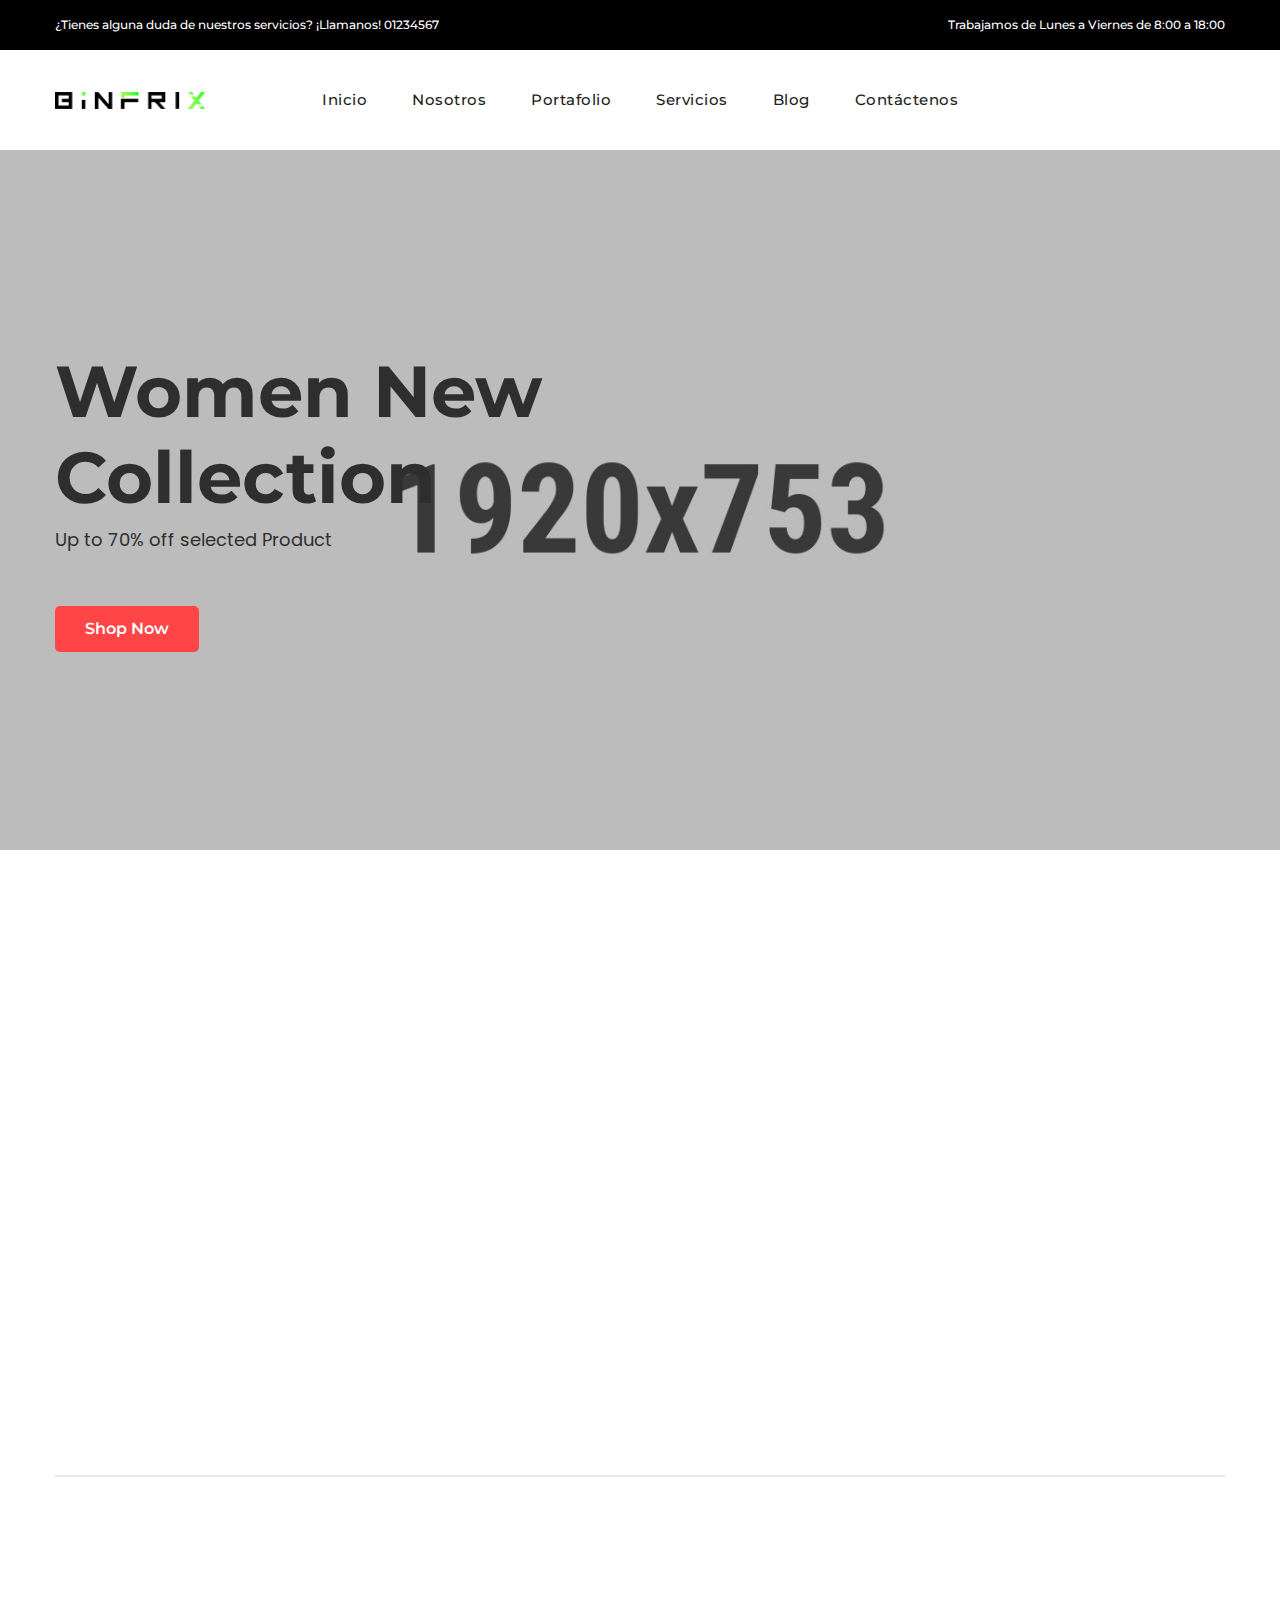
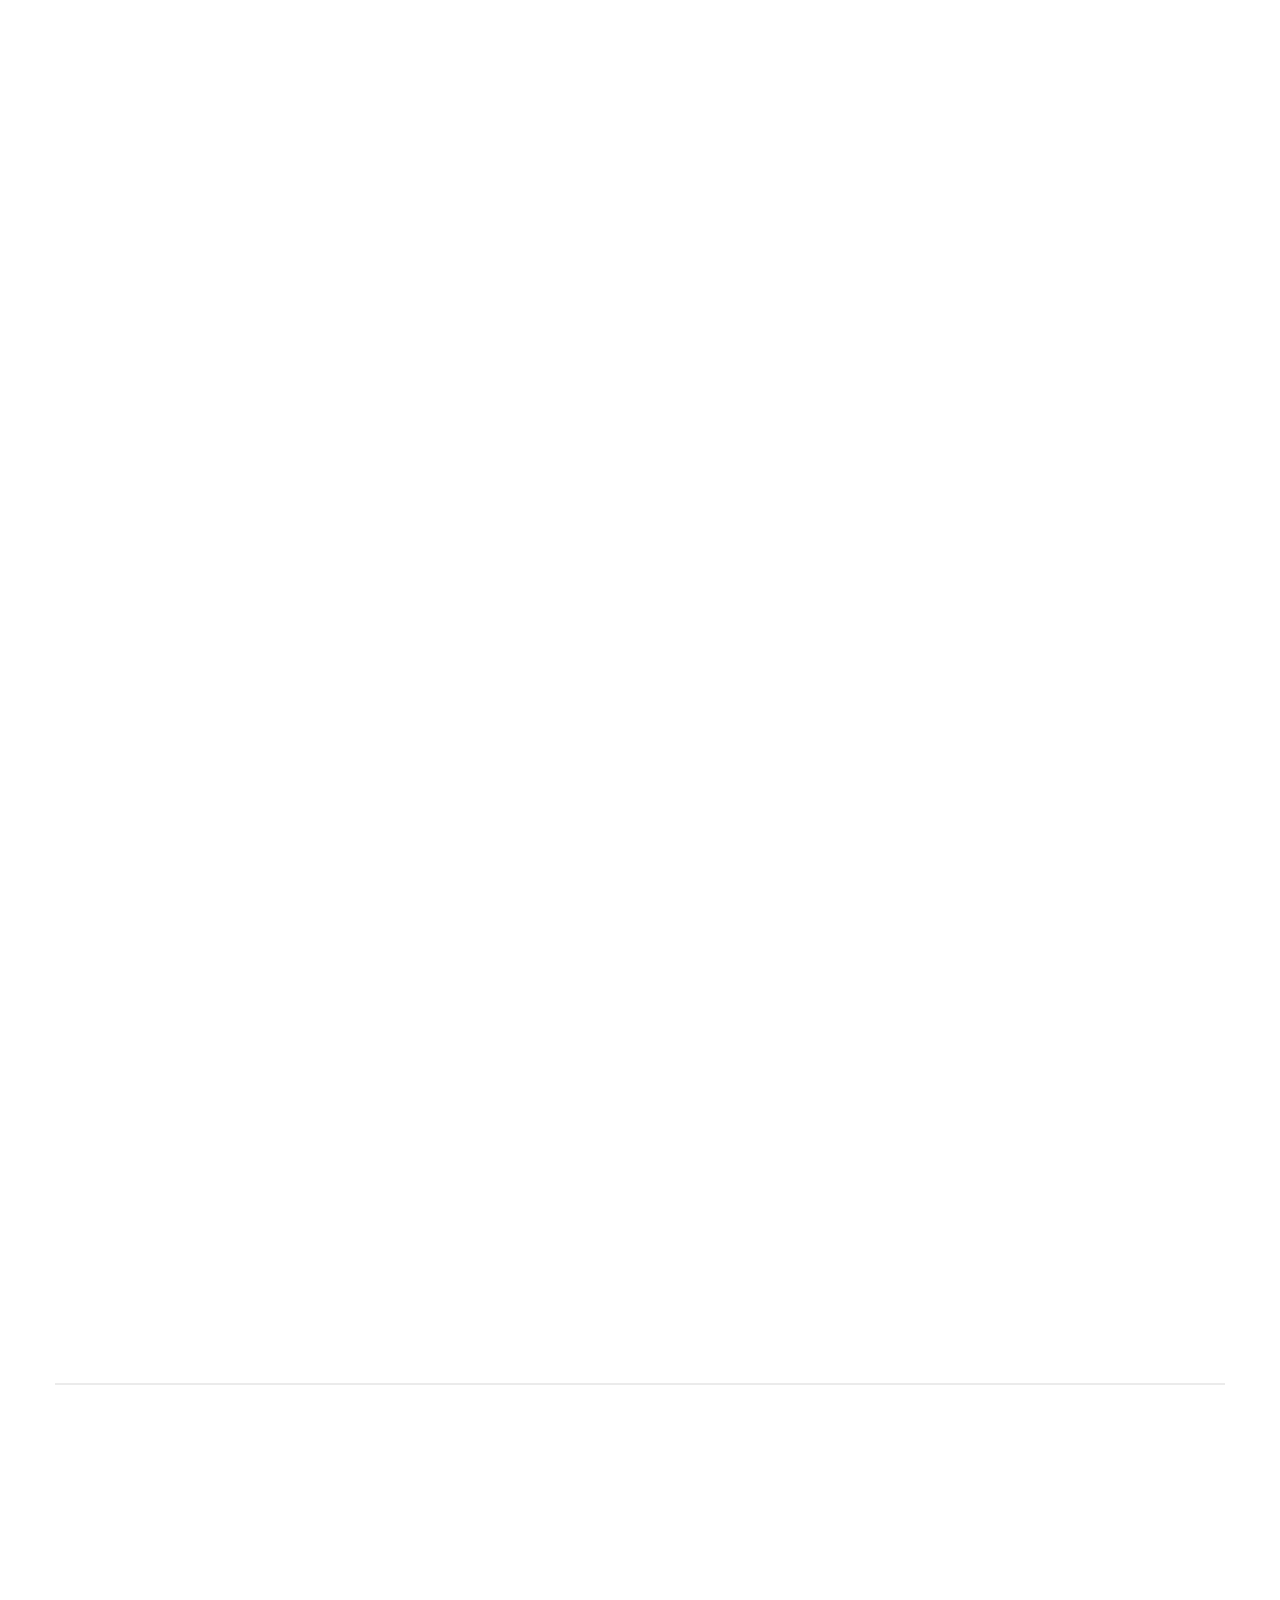
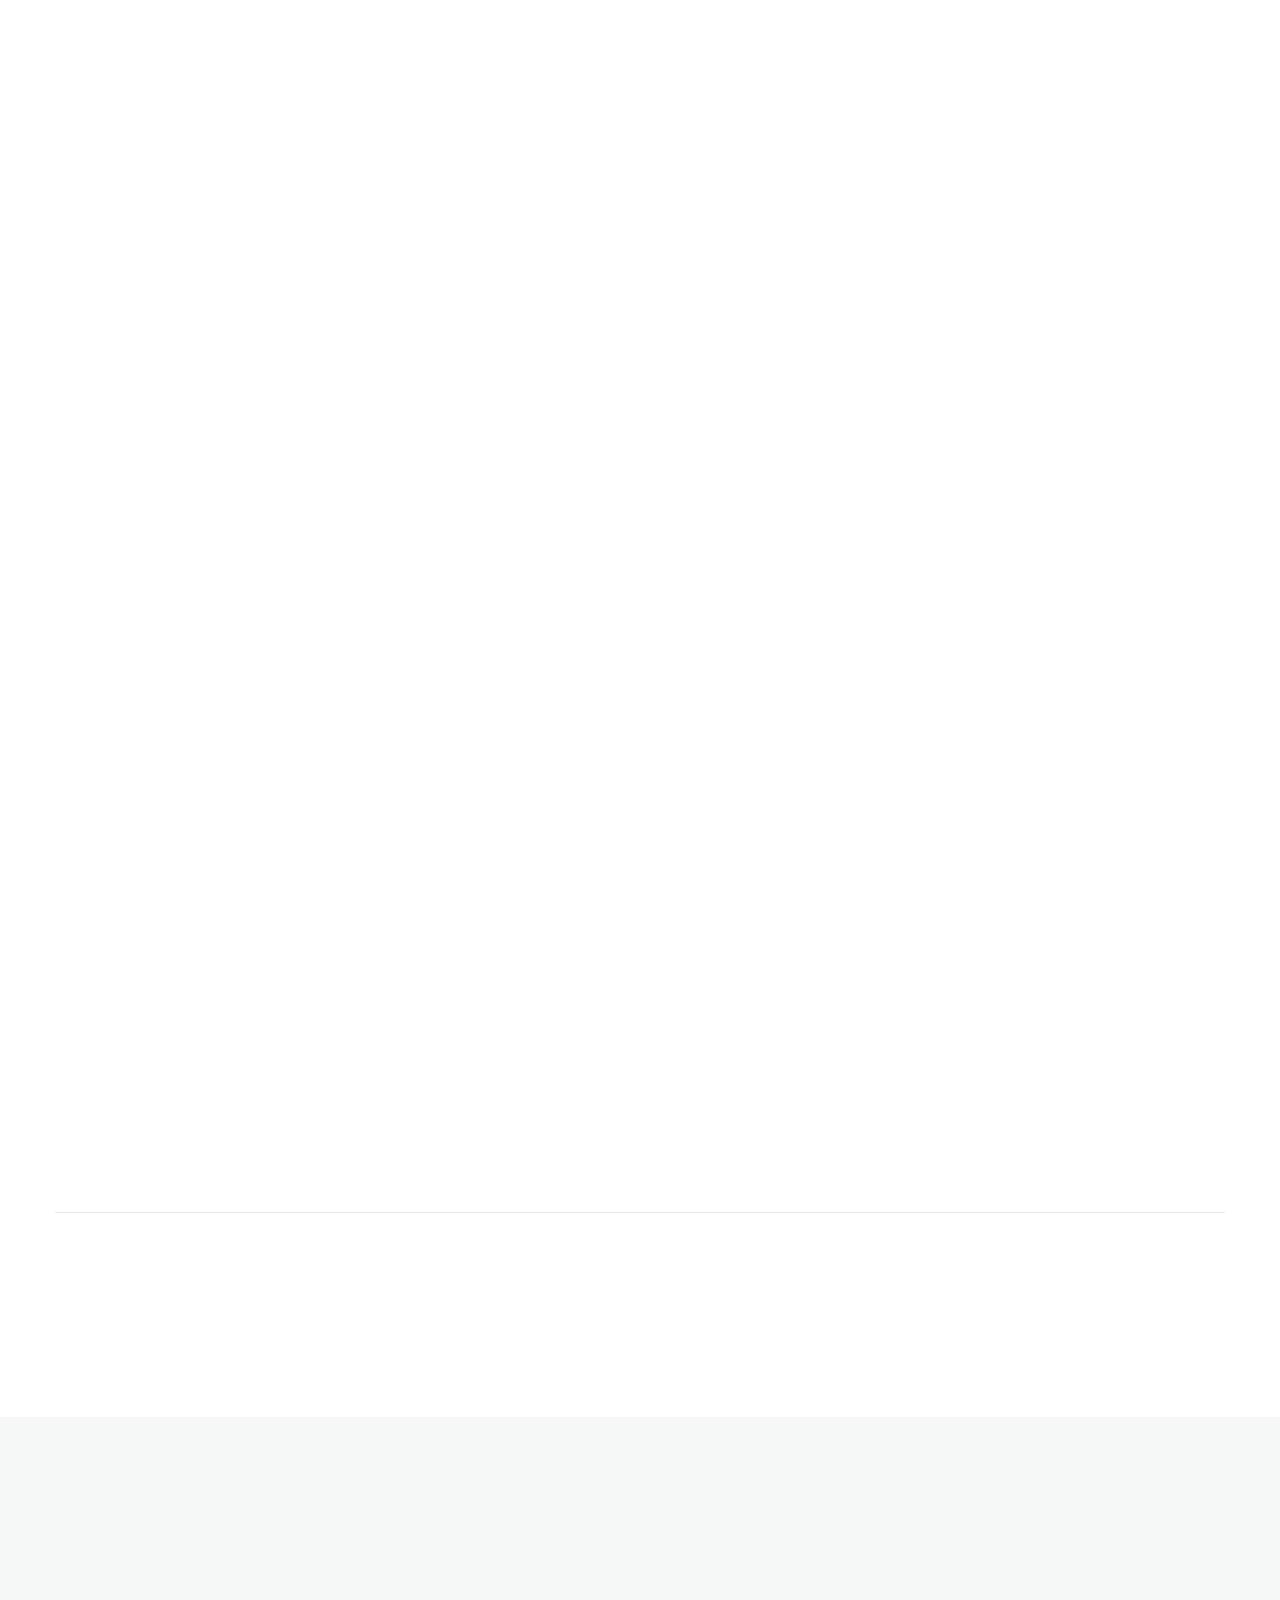
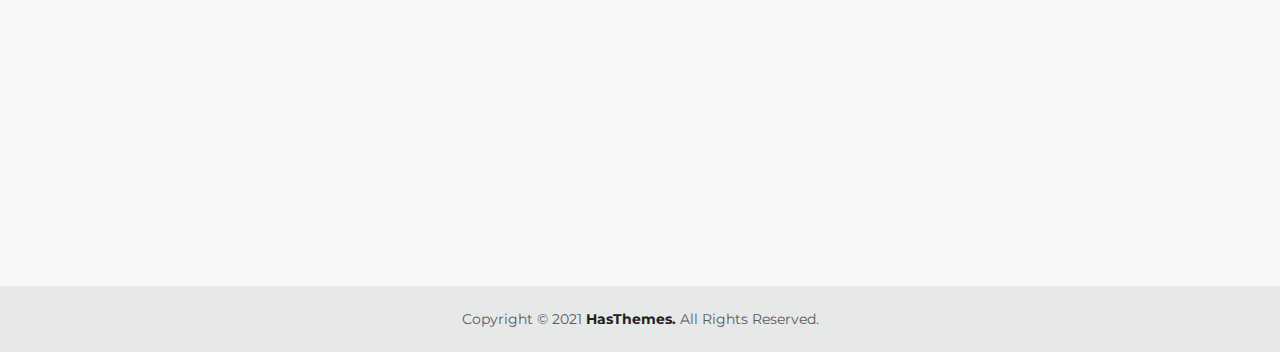
==== commit f58364ca: "Initial" ====
--- a/destry/index.html
+++ b/destry/index.html
@@ -4,7 +4,7 @@
 <head>
     <meta charset="UTF-8" />
     <meta name="viewport" content="width=device-width, initial-scale=1.0" />
-    <title>Destry - Fashion eCommerce HTML Template</title>
+    <title>Binfrix - Agencia Digital - Ahora es el Futuro</title>
     <!-- Favicons -->
     <link rel="shortcut icon" href="assets/images/favicon.ico">
 
@@ -41,7 +41,7 @@
     <link rel="stylesheet" href="assets/css/vendor.min.css">
     <link rel="stylesheet" href="assets/css/plugins.min.css">
     <link rel="stylesheet" href="assets/css/style.min.css">
-
+    <link rel="stylesheet" href="assets/css/custom.css">
 
 </head>
 
@@ -56,24 +56,8 @@
                     <!-- Header Top Language, Currency & Link Start -->
                     <div class="col d-none d-lg-block">
                         <div class="header-top-lan-curr-link">
-                            <div class="header-top-lan dropdown">
-                                <button class="dropdown-toggle" data-bs-toggle="dropdown">English <i class="fa fa-angle-down"></i></button>
-                                <ul class="dropdown-menu dropdown-menu-right animate slideIndropdown">
-                                    <li><a class="dropdown-item" href="#">English</a></li>
-                                    <li><a class="dropdown-item" href="#">Japanese</a></li>
-                                    <li><a class="dropdown-item" href="#">Arabic</a></li>
-                                    <li><a class="dropdown-item" href="#">Romanian</a></li>
-                                </ul>
-                            </div>
-                            <div class="header-top-curr dropdown">
-                                <button class="dropdown-toggle" data-bs-toggle="dropdown">USD <i class="fa fa-angle-down"></i></button>
-                                <ul class="dropdown-menu dropdown-menu-right animate slideIndropdown">
-                                    <li><a class="dropdown-item" href="#">USD</a></li>
-                                    <li><a class="dropdown-item" href="#">Pound</a></li>
-                                </ul>
-                            </div>
                             <div class="header-top-links">
-                                <span>Call Us</span><a href="#"> 01234567</a>
+                                <span>¿Tienes alguna duda de nuestros servicios? ¡Llamanos!</span><a href="#"> 01234567</a>
                             </div>
                         </div>
                     </div>
@@ -81,7 +65,7 @@
 
                     <!-- Header Top Message Start -->
                     <div class="col">
-                        <p class="header-top-message">Ends Monday: $100 off any dining table + 2 sets of chairs. <a href="shop-grid.html">Shop Now</a></p>
+                        <p class="header-top-message">Trabajamos de Lunes a Viernes de 8:00 a 18:00</p>
                     </div>
                     <!-- Header Top Message End -->
 
@@ -167,67 +151,21 @@
                     <nav>
                         <ul class="mobile-menu">
                             <li class="has-children">
-                                <a href="#">Home <i class="fa fa-angle-down"></i></a>
-                                <ul class="dropdown">
-                                    <li><a href="index.html">Home One</a></li>
-                                    <li><a href="index-2.html">Home Two</a></li>
-                                </ul>
+                                <a href="#">Inicio</a>
                             </li>
                             <li class="has-children">
-                                <a href="#">Shop <i class="fa fa-angle-down" aria-hidden="true"></i></a>
-                                <ul class="dropdown">
-                                    <li><a href="shop-grid.html">Shop Grid</a></li>
-                                    <li><a href="shop-left-sidebar.html">Shop Left Sidebar</a></li>
-                                    <li><a href="shop-right-sidebar.html">Shop Right Sidebar</a></li>
-                                    <li><a href="shop-list-fullwidth.html">Shop List Fullwidth</a></li>
-                                    <li><a href="shop-list-left-sidebar.html">Shop List Left Sidebar</a></li>
-                                    <li><a href="shop-list-right-sidebar.html">Shop List Right Sidebar</a></li>
-                                    <li><a href="wishlist.html">Wishlist</a></li>
-                                    <li><a href="cart.html">Shopping Cart</a></li>
-                                    <li><a href="checkout.html">Checkout</a></li>
-                                    <li><a href="compare.html">Compare</a></li>
-                                </ul>
+                                <a href="#">Nosotros</a>
                             </li>
                             <li class="has-children">
-                                <a href="#">Product <i class="fa fa-angle-down" aria-hidden="true"></i></a>
-                                <ul class="dropdown">
-                                    <li><a href="single-product.html">Single Product</a></li>
-                                    <li><a href="single-product-sale.html">Single Product Sale</a></li>
-                                    <li><a href="single-product-group.html">Single Product Group</a></li>
-                                    <li><a href="single-product-normal.html">Single Product Normal</a></li>
-                                    <li><a href="single-product-affiliate.html">Single Product Affiliate</a></li>
-                                    <li><a href="single-product-slider.html">Single Product Slider</a></li>
-                                    <li><a href="single-product-gallery-left.html">Gallery Left</a></li>
-                                    <li><a href="single-product-gallery-right.html">Gallery Right</a></li>
-                                    <li><a href="single-product-tab-style-left.html">Tab Style Left</a></li>
-                                    <li><a href="single-product-tab-style-right.html">Tab Style Right</a></li>
-                                    <li><a href="single-product-sticky-left.html">Sticky Left</a></li>
-                                    <li><a href="single-product-sticky-right.html">Sticky Right</a></li>
-                                </ul>
+                                <a href="#">Portafolio </a>
                             </li>
                             <li class="has-children">
-                                <a href="#">Pages <i class="fa fa-angle-down" aria-hidden="true"></i></a>
-                                <ul class="dropdown">
-                                    <li><a href="about.html">About Us</a></li>
-                                    <li><a href="contact.html">Contact</a></li>
-                                    <li><a href="faq.html">Faq</a></li>
-                                    <li><a href="404-error.html">Error 404</a></li>
-                                    <li><a href="my-account.html">My Account</a></li>
-                                    <li><a href="login-register.html">Loging | Register</a></li>
-                                </ul>
+                                <a href="#">Servicios</a>
                             </li>
                             <li class="has-children">
-                                <a href="#">Blog <i class="fa fa-angle-down" aria-hidden="true"></i></a>
-                                <ul class="dropdown">
-                                    <li><a href="blog.html">Blog</a></li>
-                                    <li><a href="blog-left-sidebar.html">Blog Left Sidebar</a></li>
-                                    <li><a href="blog-right-sidebar.html">Blog Right Sidebar</a></li>
-                                    <li><a href="blog-details.html">Blog Details</a></li>
-                                    <li><a href="blog-details-sidebar.html">Blog Details Sidebar</a></li>
-                                </ul>
+                                <a href="#">Blog</a>
                             </li>
-                            <li><a href="about.html">About</a></li>
-                            <li><a href="contact.html">Contact</a></li>
+                            <li><a href="contact.html">Contáctenos</a></li>
                         </ul>
                     </nav>
                 </div>
--- a/destry/assets/css/custom.css
+++ b/destry/assets/css/custom.css
@@ -0,0 +1,15 @@
+.bg-light {
+    background-color: black !important;
+}
+
+.header-top-links > span {
+    color: white !important;
+}
+
+.header-top-links > a {
+    color: white !important;
+}
+
+.header-top-message {
+    color: white !important;
+}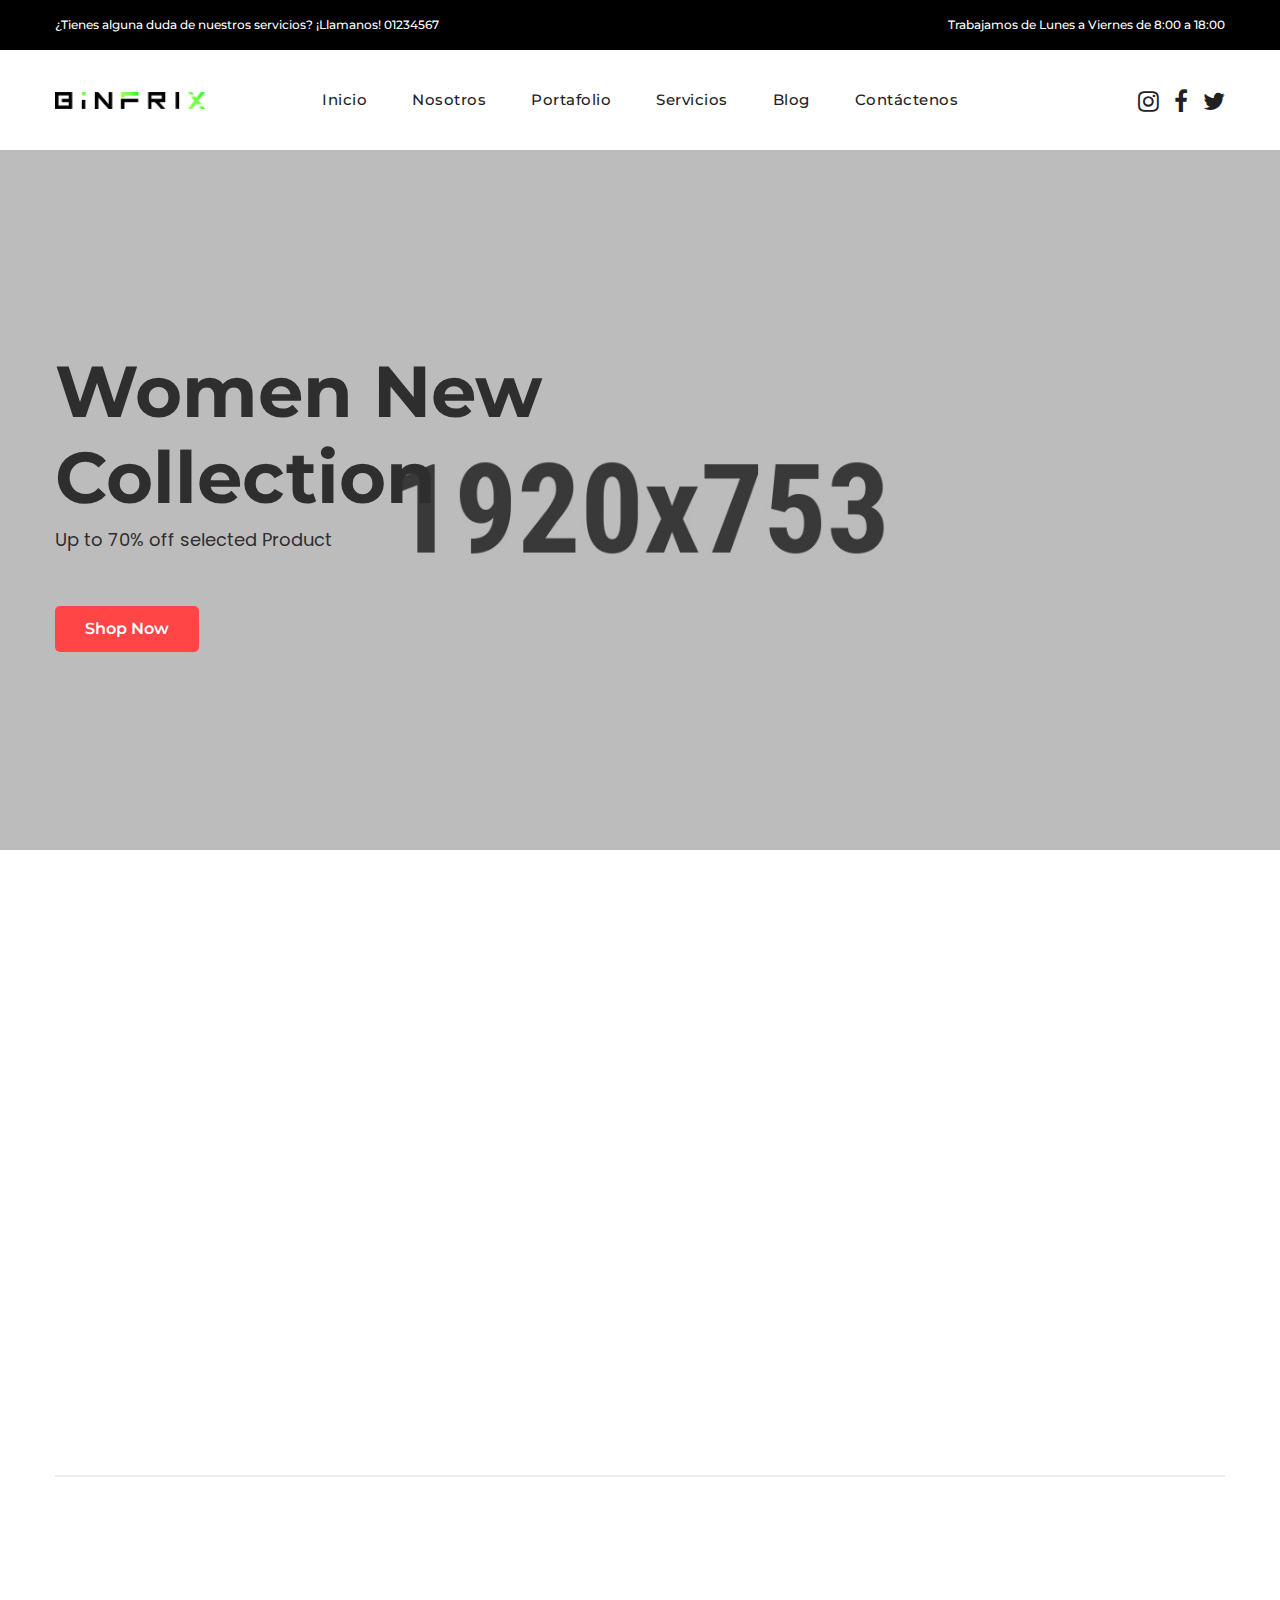
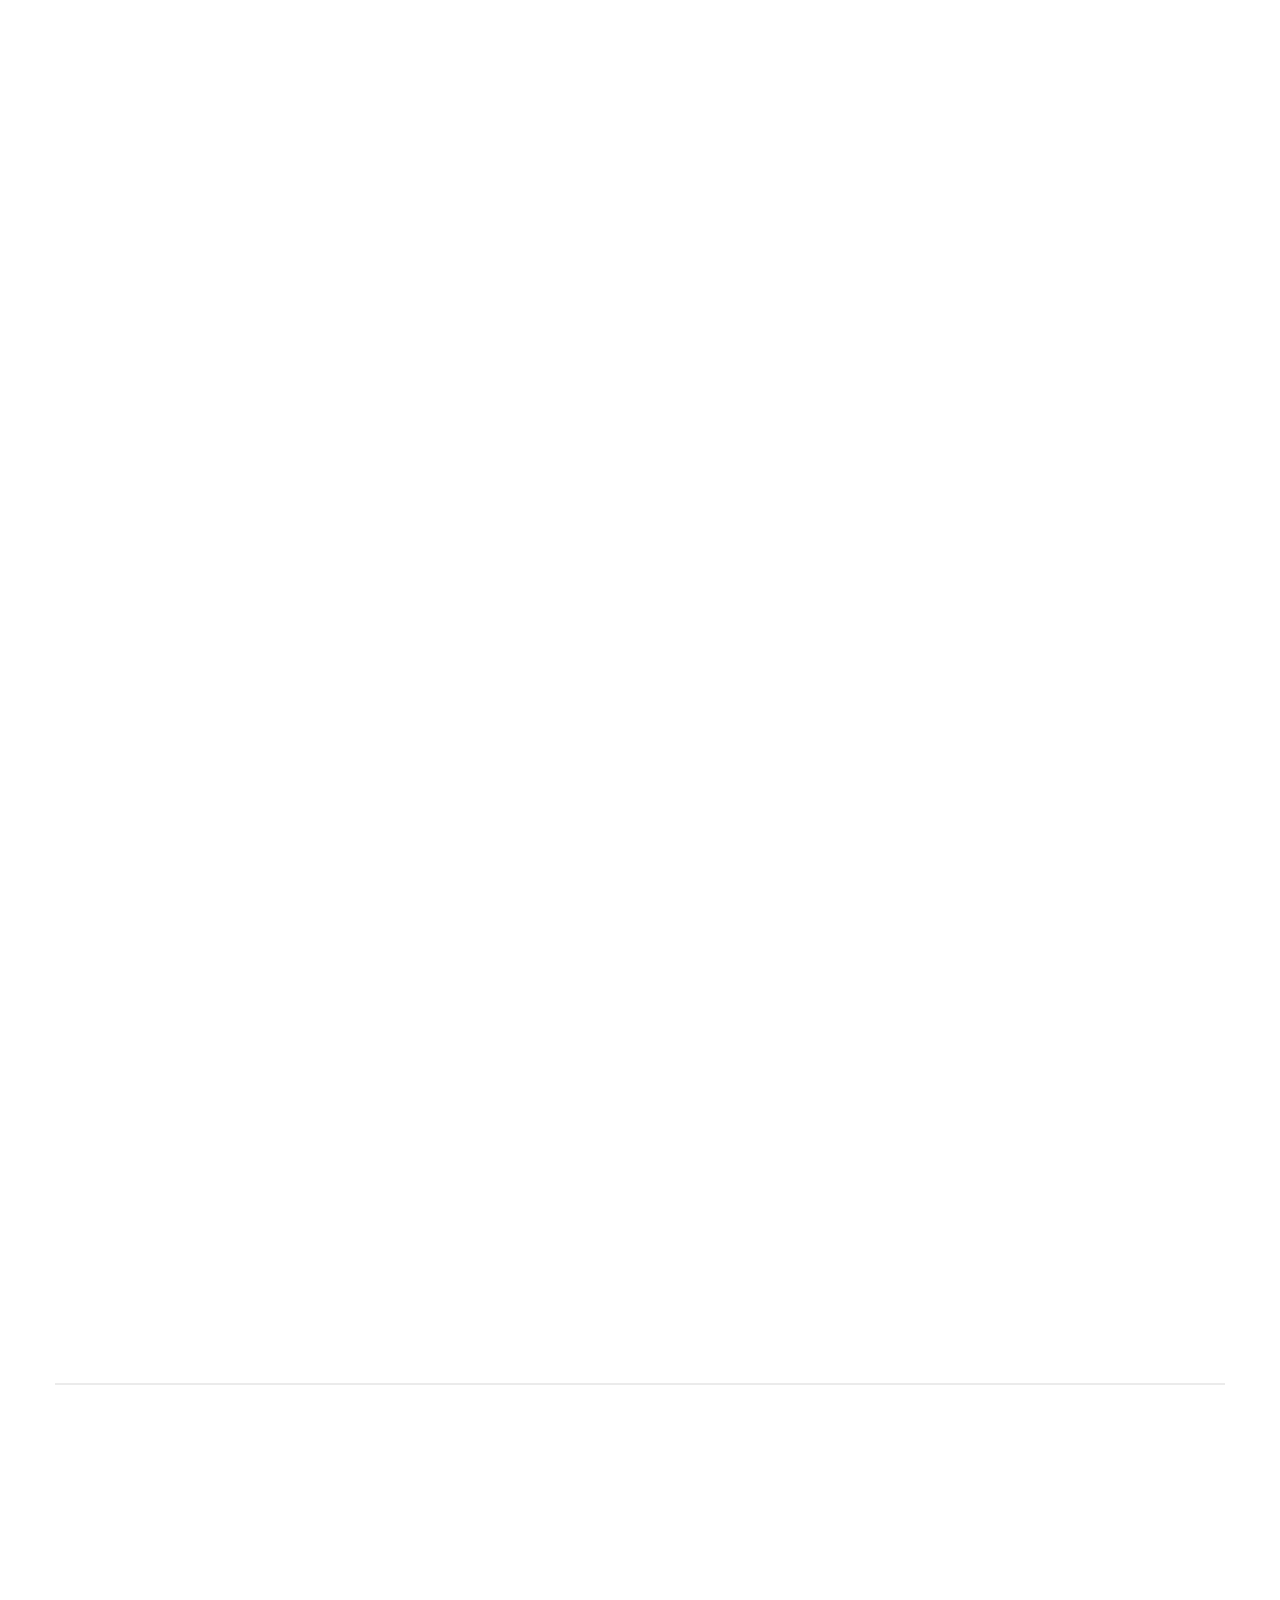
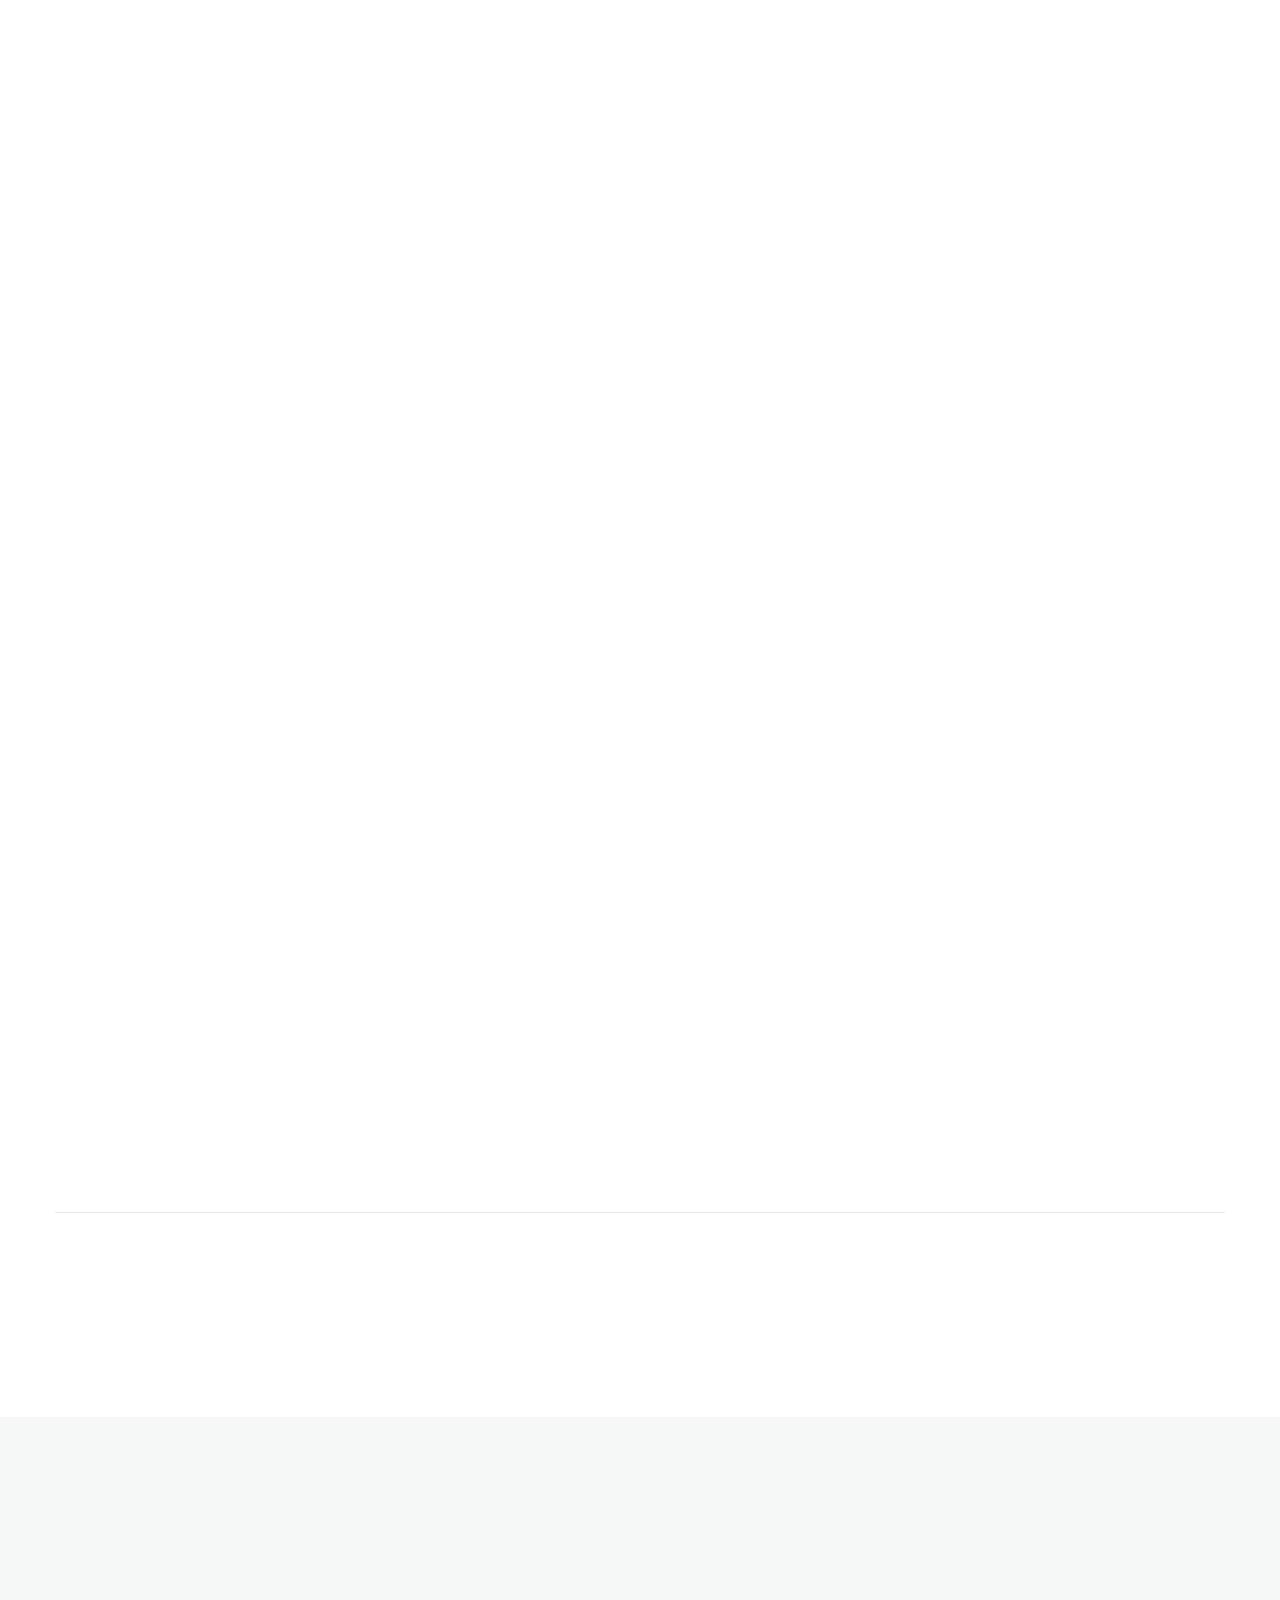
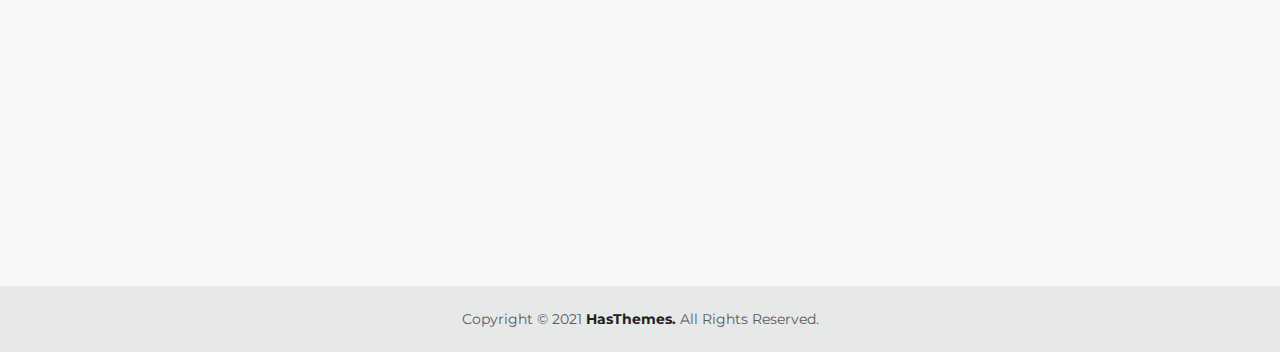
==== commit 3e628f8b: "Initial" ====
--- a/destry/index.html
+++ b/destry/index.html
@@ -116,7 +116,15 @@
                         <!-- Header Action Start -->
                         <div class="col-xl-2 col-6">
                             <div class="header-actions">
-
+                                <a href="#"  class="header-action-btn header-action-btn-menu">
+                                    <i class="fa fa-instagram instagram-color"></i>
+                                </a>
+                                <a href="#"  class="header-action-btn header-action-btn-menu">
+                                    <i class="fa fa-facebook facebook-color"></i>
+                                </a>
+                                <a href="#"  class="header-action-btn header-action-btn-menu">
+                                    <i class="fa fa-twitter instagram-color"></i>
+                                </a>
                                 <!-- Mobile Menu Hambarger Action Button Start -->
                                 <a href="javascript:void(0)" class="header-action-btn header-action-btn-menu d-xl-none d-lg-block">
                                     <i class="fa fa-bars"></i>
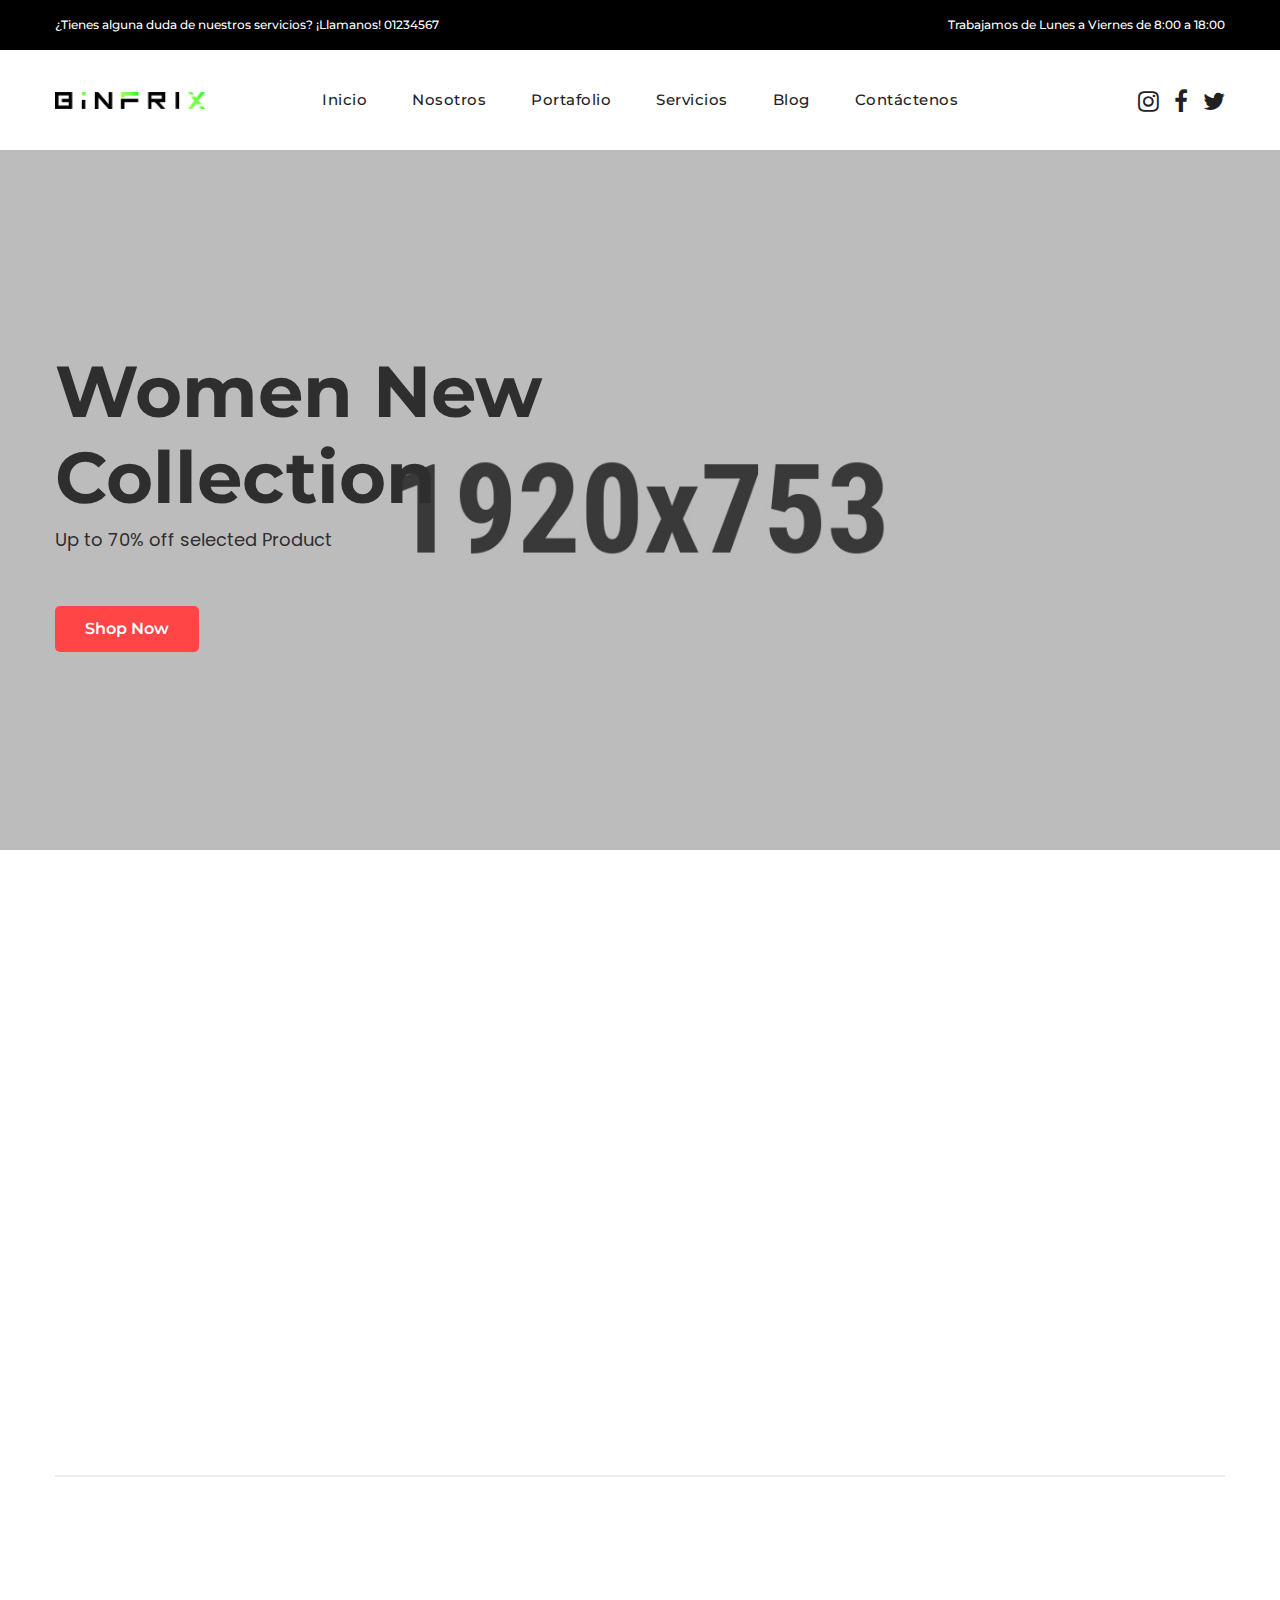
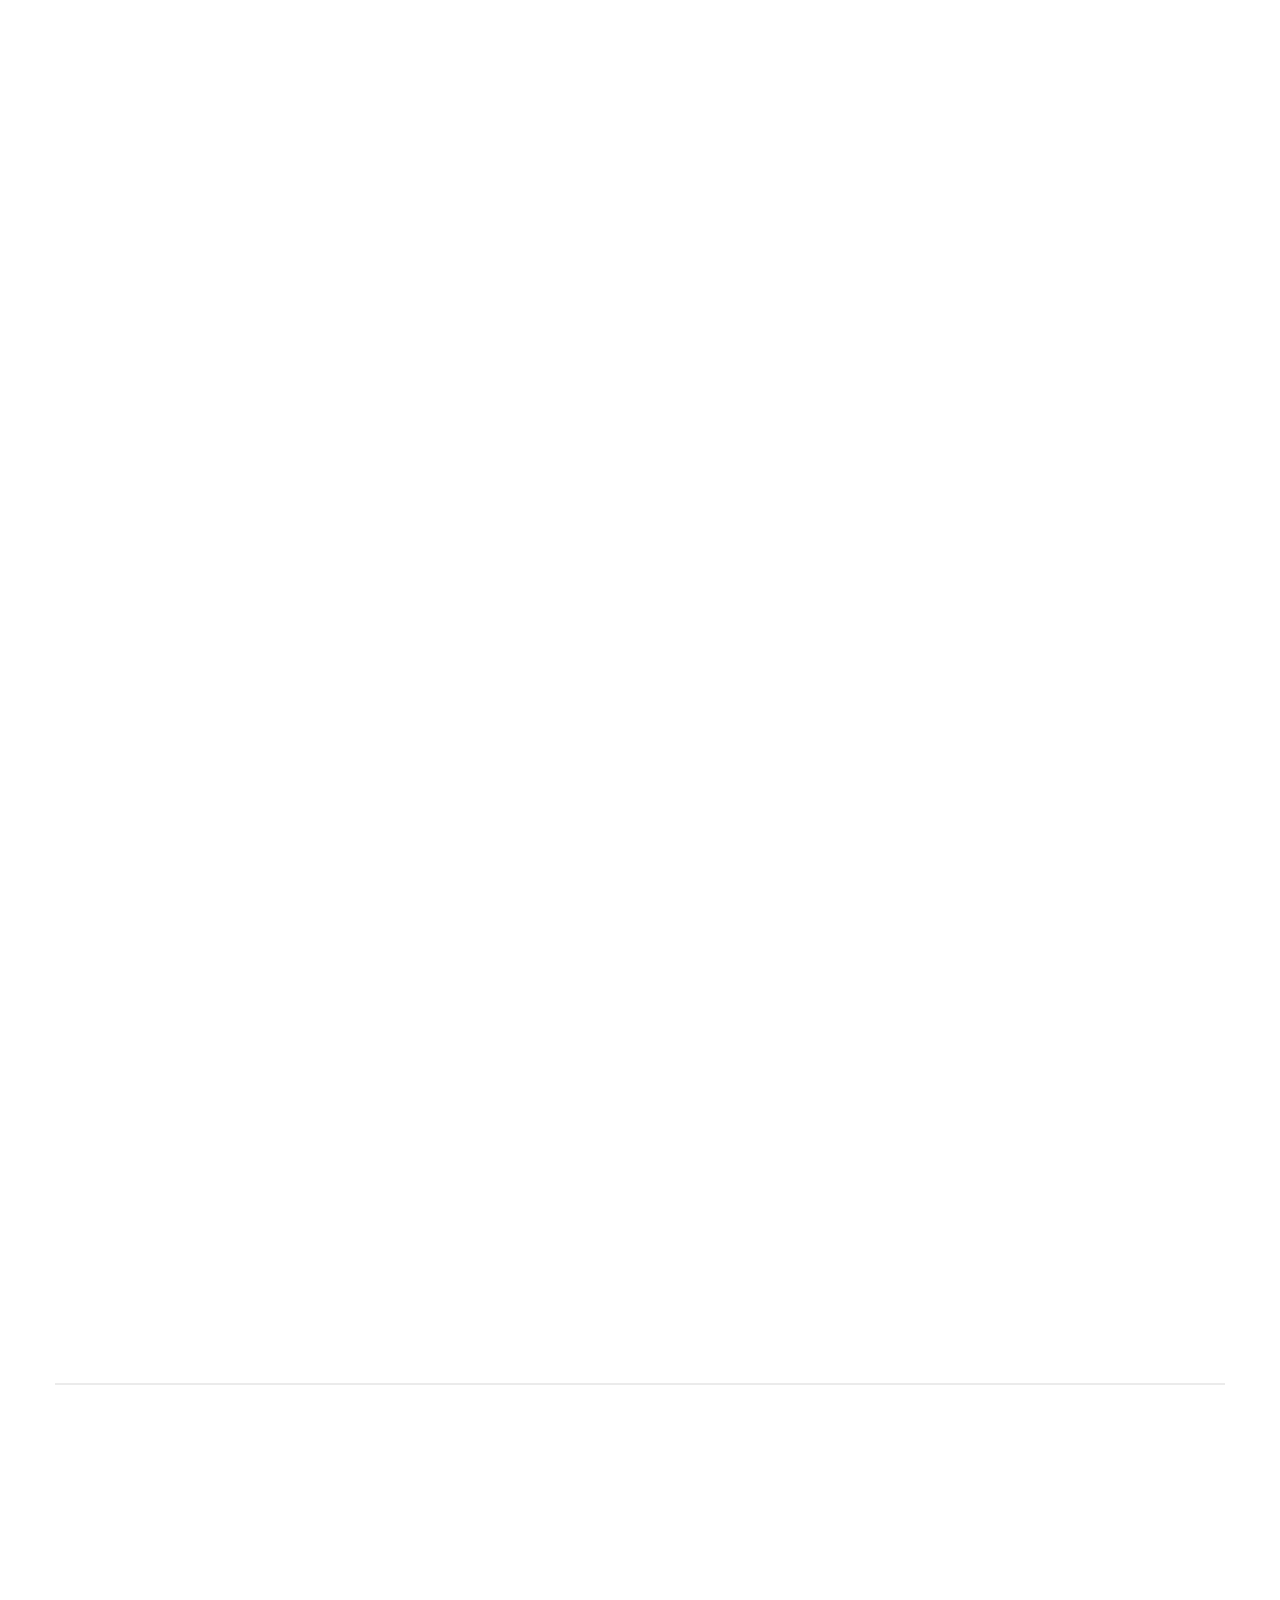
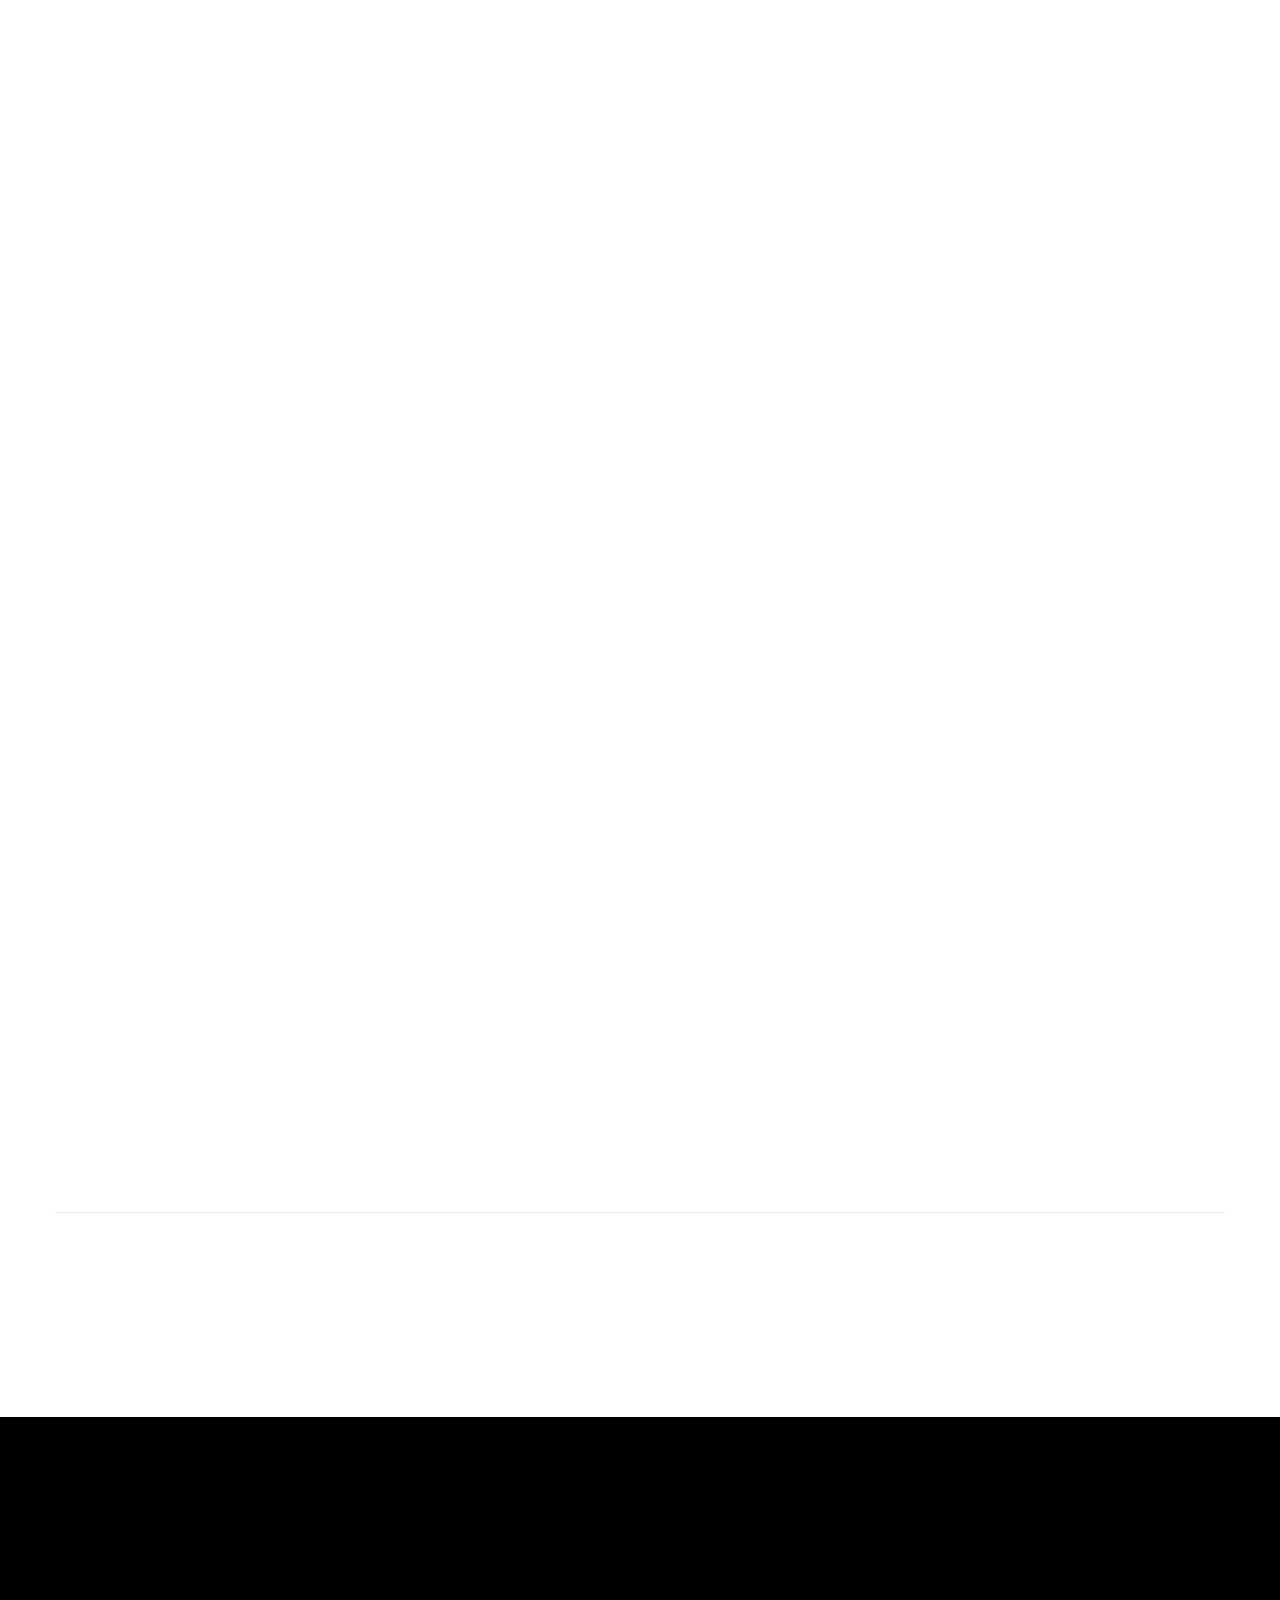
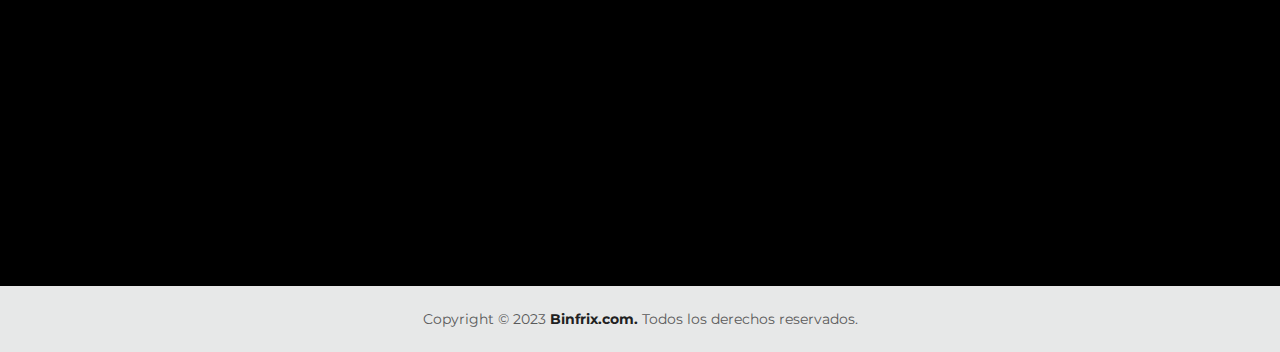
==== commit e2235188: "Initial" ====
--- a/destry/index.html
+++ b/destry/index.html
@@ -2187,7 +2187,7 @@
                 <div class="row mb-n10">
                     <div class="col-12 col-sm-6 col-lg-4 col-xl-4 mb-10" data-aos="fade-up" data-aos-delay="200">
                         <div class="single-footer-widget">
-                            <h2 class="widget-title">Contact Us</h2>
+                            <h2 class="widget-title">Contáctenos</h2>
                             <p class="desc-content">Lorem ipsum dolor sit amet, consectetur adipisicing sed do eiusmod tempor incididun</p>
                             <!-- Contact Address Start -->
                             <ul class="widget-address">
@@ -2210,33 +2210,27 @@
                     </div>
                     <div class="col-12 col-sm-6 col-lg-2 col-xl-2 mb-10" data-aos="fade-up" data-aos-delay="300">
                         <div class="single-footer-widget">
-                            <h2 class="widget-title">Information</h2>
+                            <h2 class="widget-title">Empresa</h2>
                             <ul class="widget-list">
-                                <li><a href="about.html">About Us</a></li>
-                                <li><a href="about.html">Delivery Information</a></li>
-                                <li><a href="about.html">Privacy Policy</a></li>
-                                <li><a href="about.html">Terms & Conditions</a></li>
-                                <li><a href="about.html">Customer Service</a></li>
-                                <li><a href="about.html">Return Policy</a></li>
+                                <li><a href="about.html">Nosotros</a></li>
+                                <li><a href="about.html">Portafolio</a></li>
+                                <li><a href="about.html">Servicios</a></li>
+                                <li><a href="about.html">Blog</a></li>
                             </ul>
                         </div>
                     </div>
                     <div class="col-12 col-sm-6 col-lg-2 col-xl-2 mb-10" data-aos="fade-up" data-aos-delay="400">
                         <div class="single-footer-widget aos-init aos-animate">
-                            <h2 class="widget-title">My Account</h2>
+                            <h2 class="widget-title">Información</h2>
                             <ul class="widget-list">
-                                <li><a href="account.html">My Account</a></li>
-                                <li><a href="wishlist.html">Wishlist</a></li>
-                                <li><a href="contact.html">Newsletter</a></li>
-                                <li><a href="contact.html">Help Center</a></li>
-                                <li><a href="contact.html">Conditin</a></li>
-                                <li><a href="contact.html">Term Of Use</a></li>
+                                <li><a href="account.html">Ayuda</a></li>
+                                <li><a href="wishlist.html">Terminos y Condiciones</a></li>
                             </ul>
                         </div>
                     </div>
                     <div class="col-12 col-sm-6 col-lg-4 col-xl-4 mb-10" data-aos="fade-up" data-aos-delay="500">
                         <div class="single-footer-widget">
-                            <h2 class="widget-title">Newsletter</h2>
+                            <h2 class="widget-title">Novedades</h2>
                             <div class="widget-body">
                                 <p class="desc-content mb-0">Get E-mail updates about our latest shop and special offers.</p>
 
@@ -2270,7 +2264,7 @@
                 <div class="row align-items-center">
                     <div class="col-12 text-center">
                         <div class="copyright-content">
-                            <p class="mb-0">Copyright © 2021 <a href="https://hasthemes.com/">HasThemes.</a> All Rights Reserved.</p>
+                            <p class="mb-0">Copyright © 2023 <a href="https://binfrix.com/">Binfrix.com.</a> Todos los derechos reservados.</p>
                         </div>
                     </div>
                 </div>
--- a/destry/assets/css/custom.css
+++ b/destry/assets/css/custom.css
@@ -12,4 +12,12 @@
 
 .header-top-message {
     color: white !important;
+}
+
+.footer-top {
+    background-color: black !important;
+}
+
+.widget-title {
+    color: white !important;
 }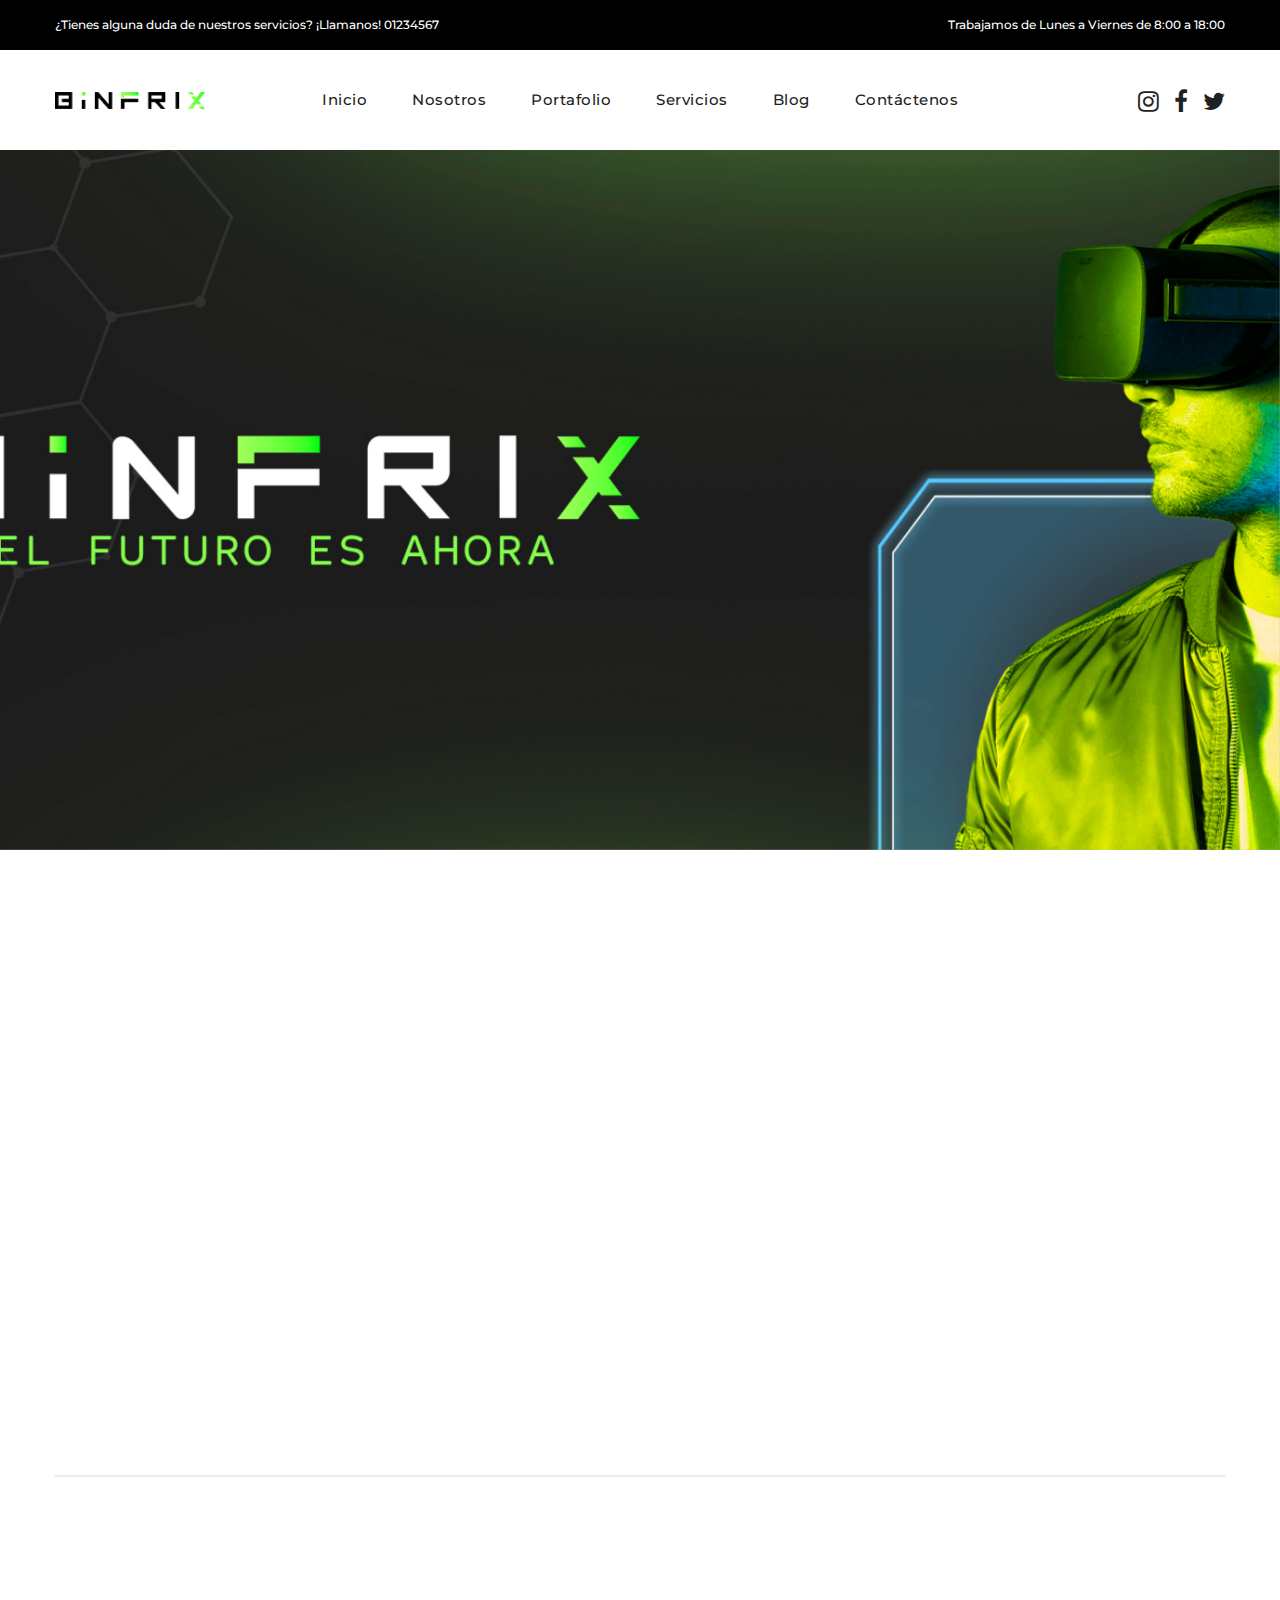
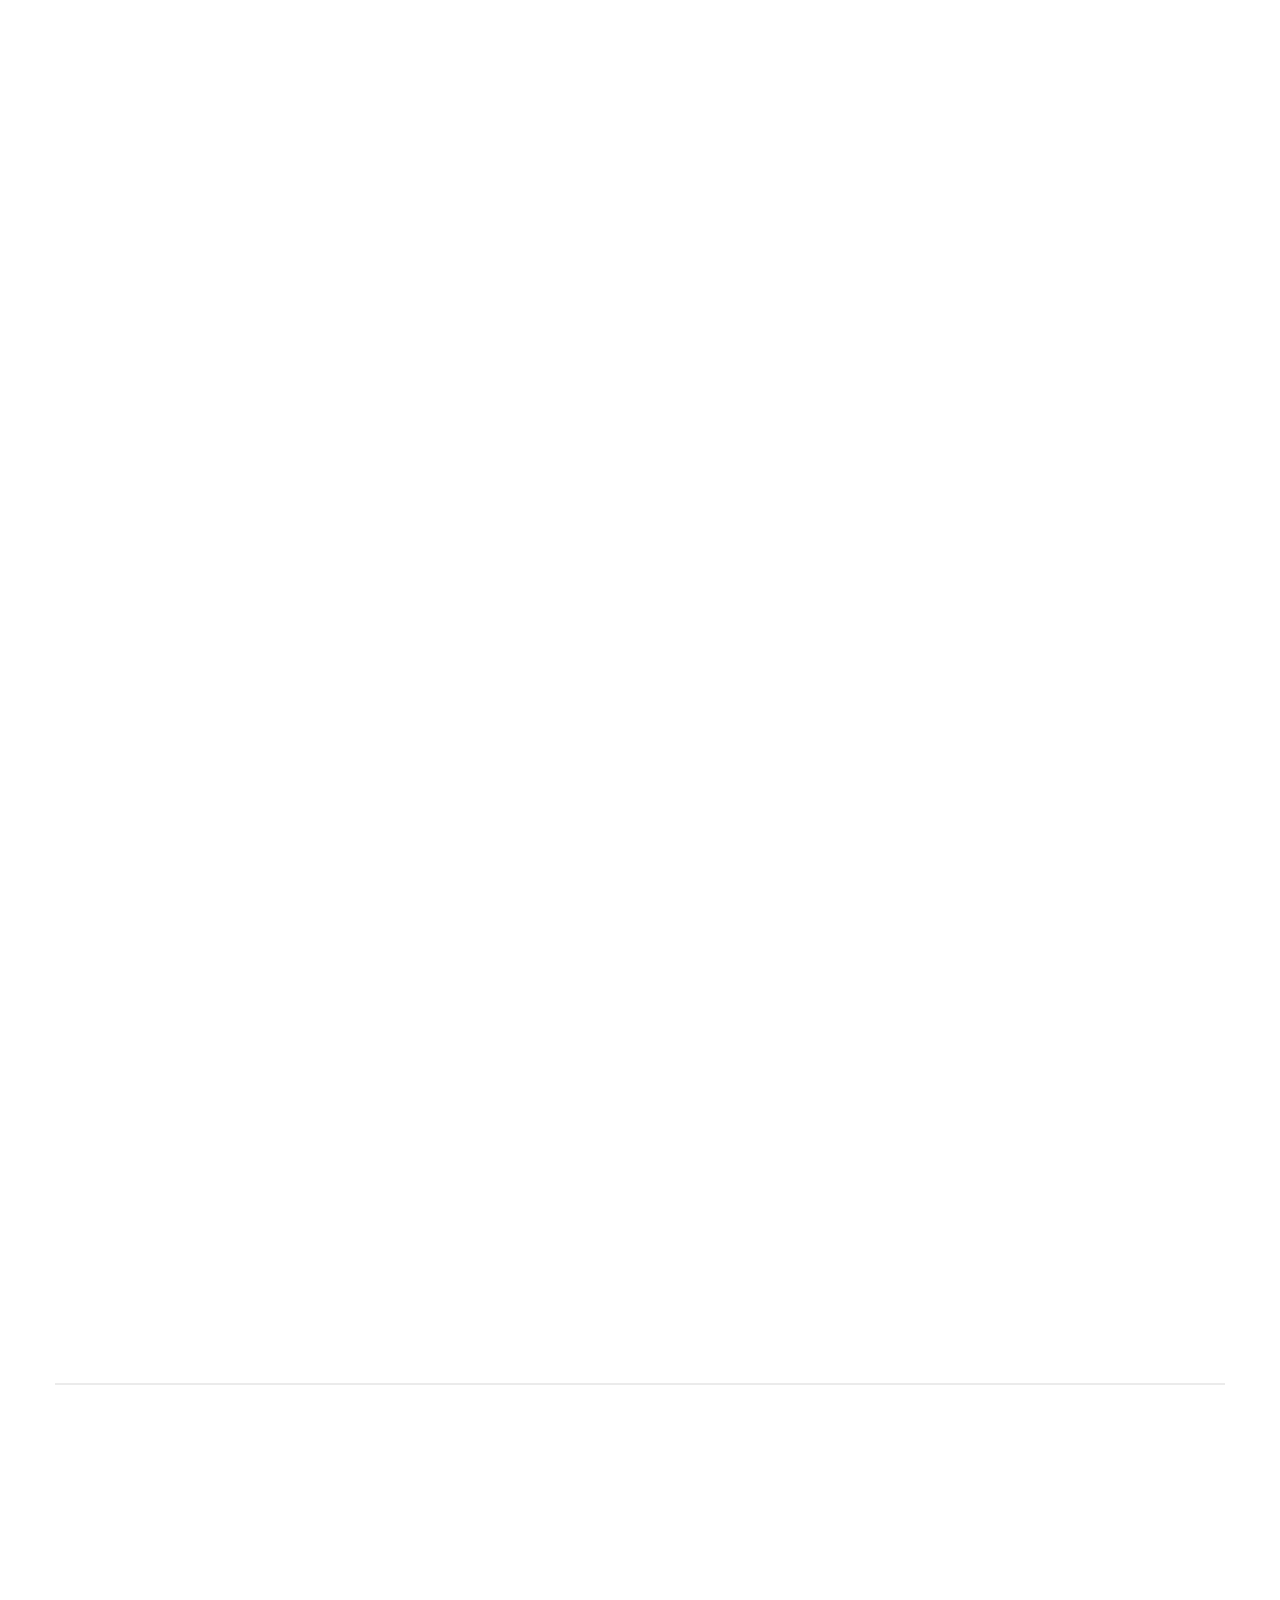
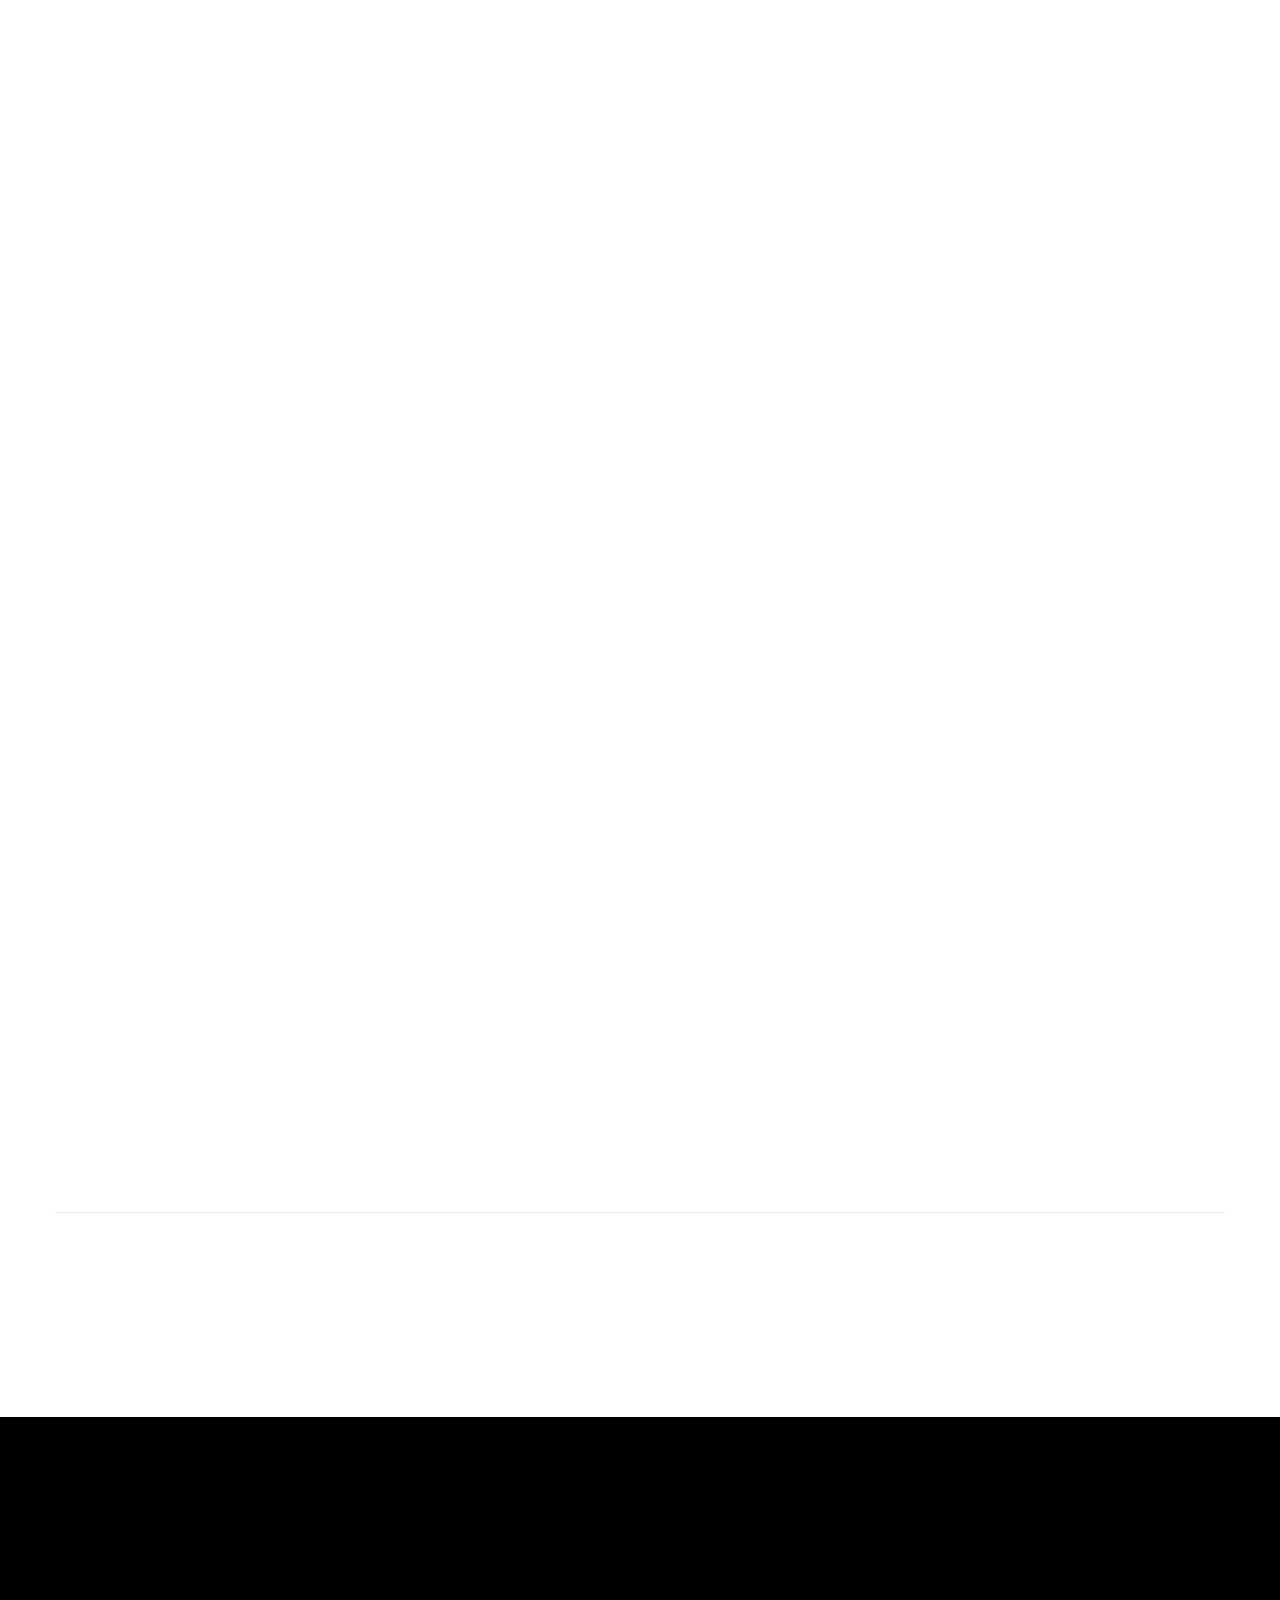
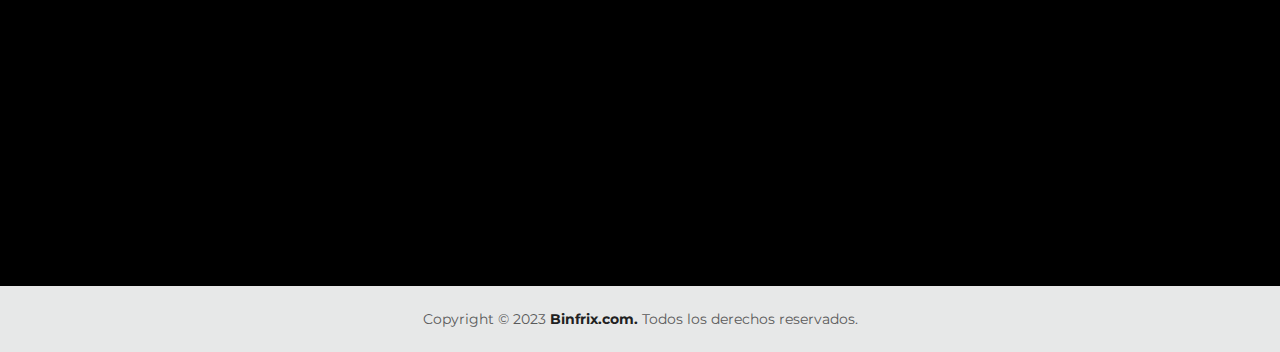
==== commit 02822c7c: "Initial" ====
--- a/destry/index.html
+++ b/destry/index.html
@@ -389,18 +389,7 @@
                         </div>
                         <!-- Hero Slider Bg image End -->
 
-                        <!-- Hero Slider Content Start -->
-                        <div class="container">
-                            <div class="hero-slide-content">
-                                <h2 class="title">
-                                    Women New <br />
-										Collection
-                                </h2>
-                                <p>Up to 70% off selected Product</p>
-                                <a href="shop-grid.html" class="btn btn-lg btn-primary btn-hover-dark">Shop Now</a>
-                            </div>
-                        </div>
-                        <!-- Hero Slider Content End -->
+
                     </div>
                     <!-- Hero Slider Item End -->
 
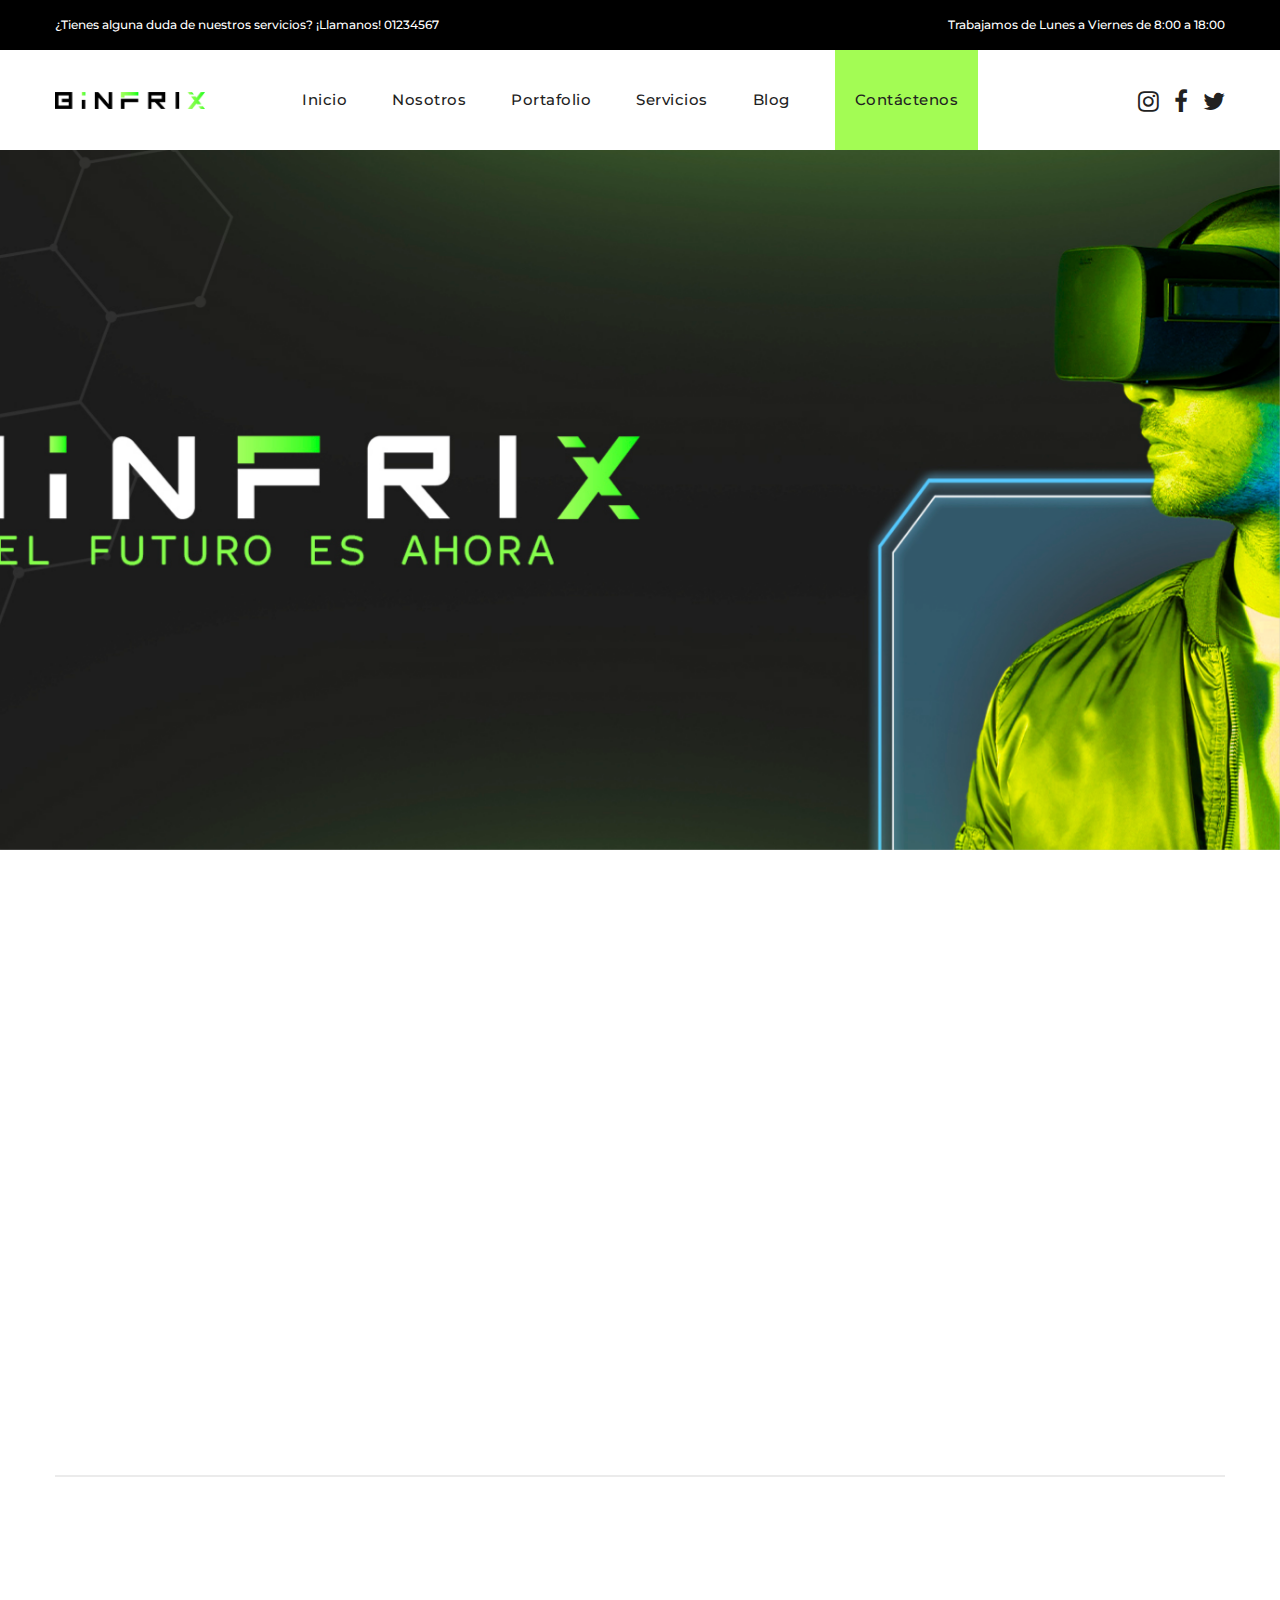
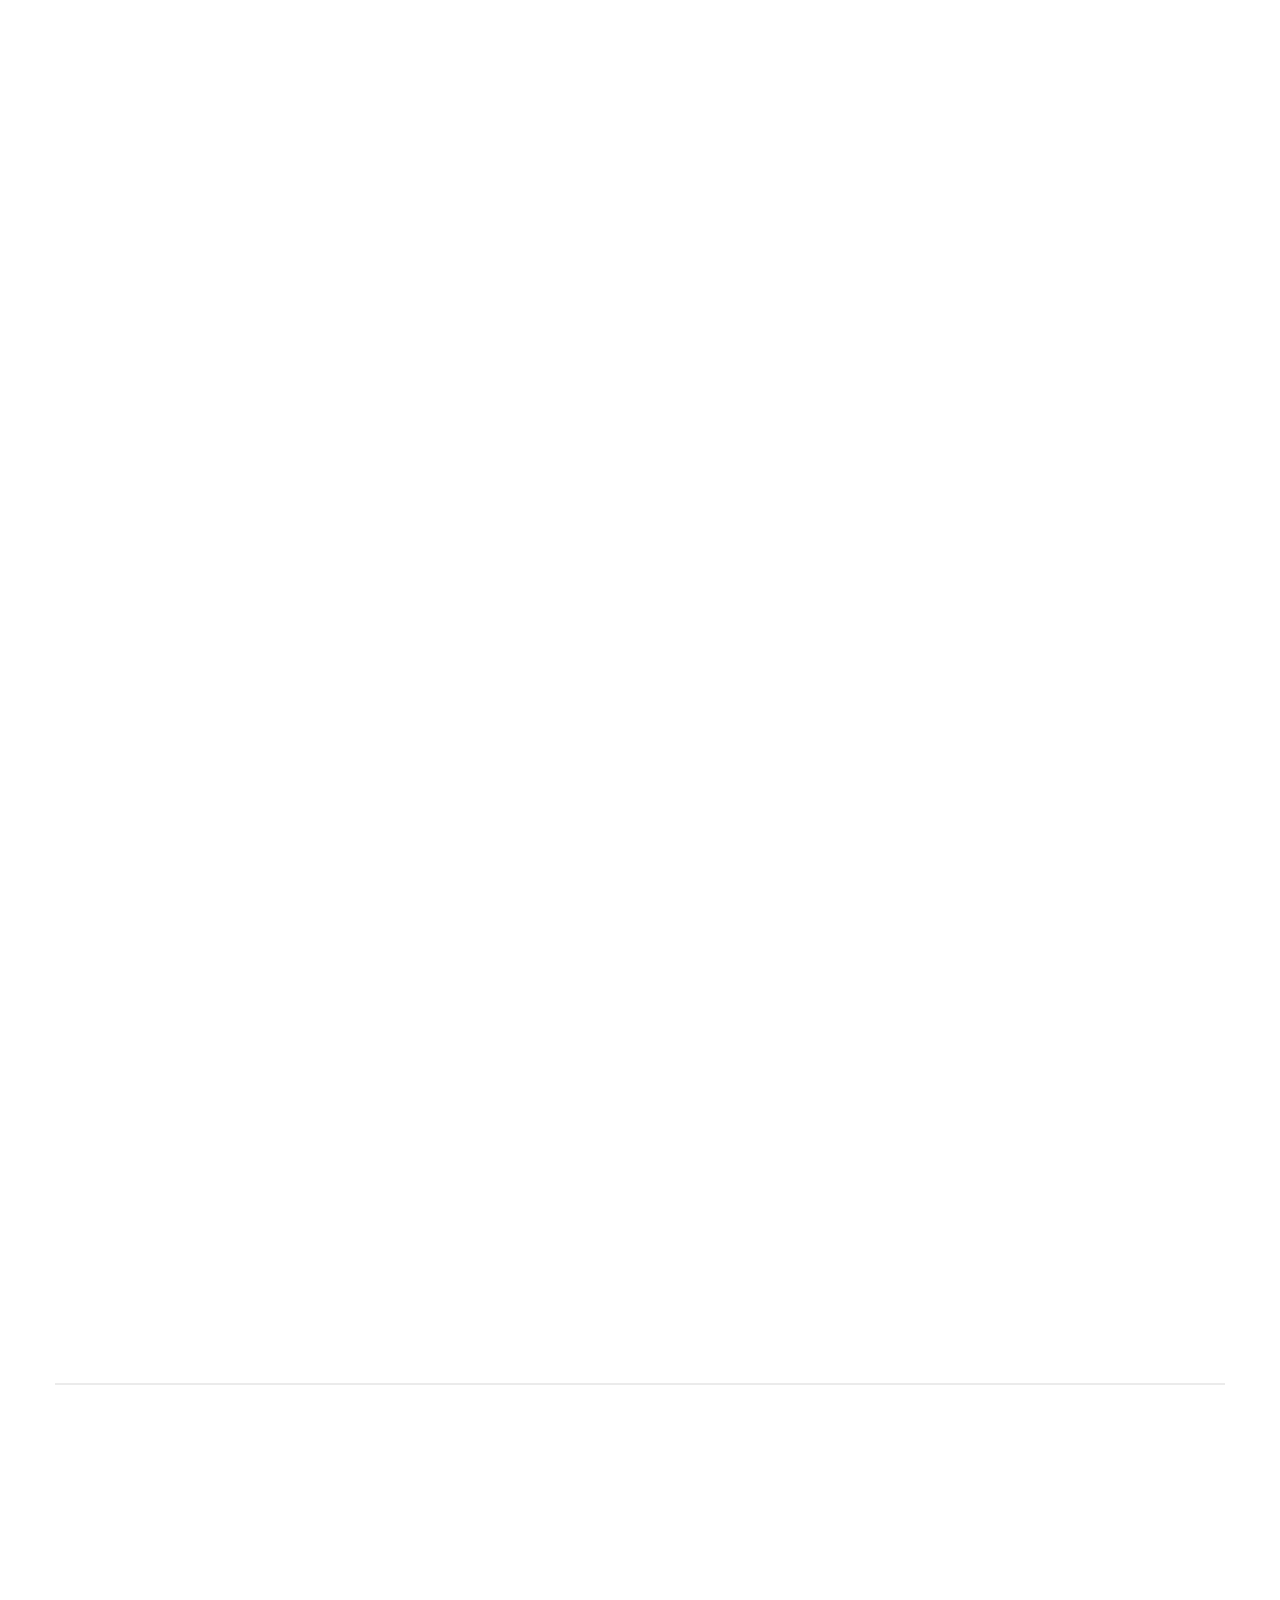
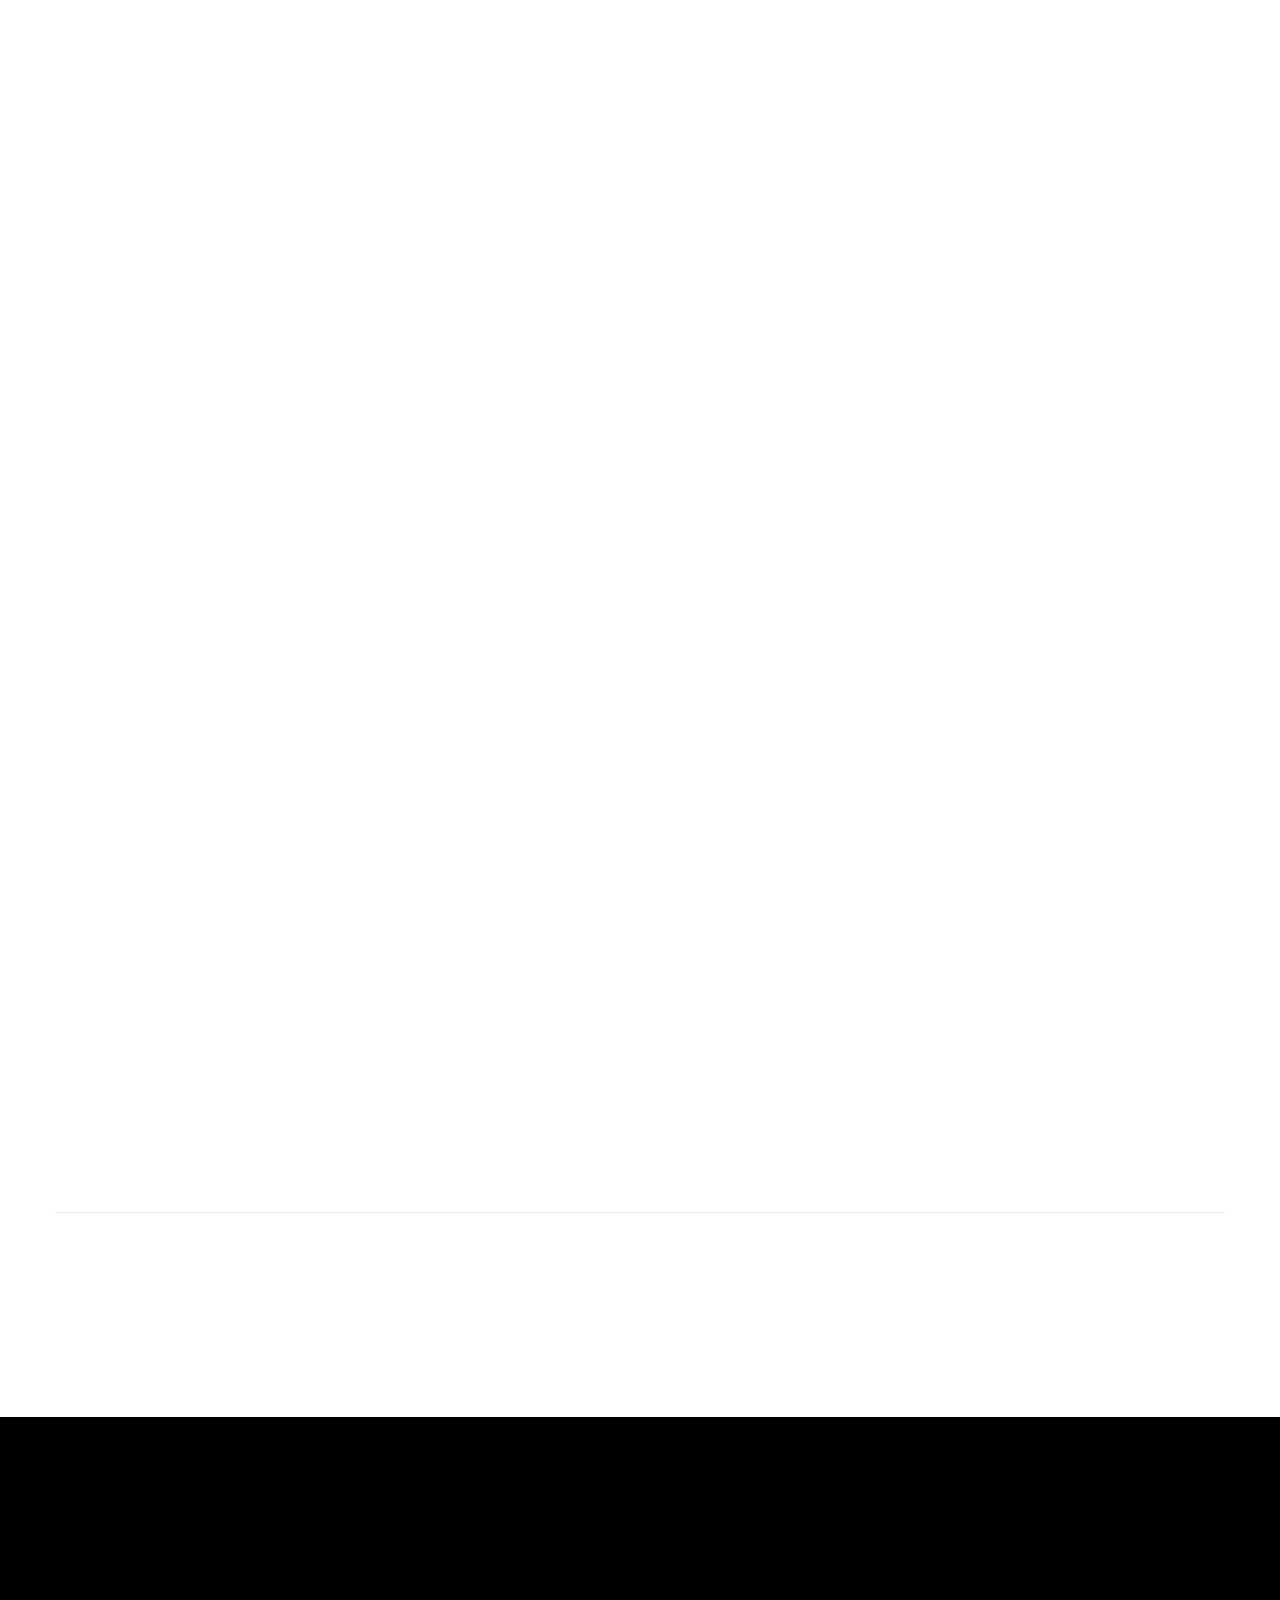
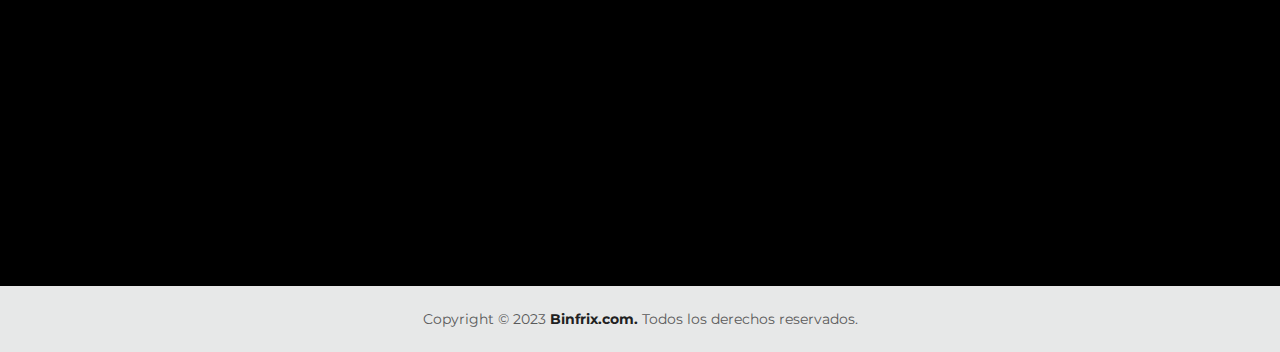
==== commit 297b23f4: "Initial" ====
--- a/destry/index.html
+++ b/destry/index.html
@@ -107,7 +107,7 @@
                                     <li class="has-children">
                                         <a href="#"><span>Blog</span></a>
                                     </li>
-                                    <li><a href="contact.html"> <span>Contáctenos</span></a></li>
+                                    <li><a href="contact.html" class="contact-button"> Contáctenos</a></li>
                                 </ul>
                             </div>
                         </div>
--- a/destry/assets/css/style.min.css
+++ b/destry/assets/css/style.min.css
@@ -3,6 +3,6 @@
  * Copyright 2011-2020 The Bootstrap Authors
  * Copyright 2011-2020 Twitter, Inc.
  * Licensed under MIT (https://github.com/twbs/bootstrap/blob/main/LICENSE)
- */@import url("https://fonts.googleapis.com/css2?family=Poppins:ital,wght@0,100;0,200;0,300;0,400;0,500;0,600;0,700;0,800;0,900;1,100;1,200;1,300;1,400;1,500;1,600;1,700;1,800;1,900&display=swap");@import url("https://fonts.googleapis.com/css2?family=Montserrat:ital,wght@0,100;0,200;0,300;0,400;0,500;0,600;0,700;0,800;0,900;1,100;1,200;1,300;1,400;1,500;1,600;1,700;1,800;1,900&display=swap");:root{--bs-blue: #0D6EFD;--bs-indigo: #6610f2;--bs-purple: #6f42c1;--bs-pink: #d63384;--bs-red: #DC3545;--bs-orange: #fd7e14;--bs-yellow: #FFC107;--bs-green: #198754;--bs-teal: #20c997;--bs-cyan: #0DCAF0;--bs-white: #fff;--bs-gray: #6C757D;--bs-gray-dark: #212121;--bs-primary: #ff4545;--bs-secondary: #6C757D;--bs-success: #0D6EFD;--bs-info: #0DCAF0;--bs-warning: #FFC107;--bs-danger: #DC3545;--bs-light: #E8E8E8;--bs-dark: #212121;--bs-font-sans-serif: system-ui, -apple-system, "Segoe UI", Roboto, "Helvetica Neue", Arial, "Noto Sans", "Liberation Sans", sans-serif, "Apple Color Emoji", "Segoe UI Emoji", "Segoe UI Symbol", "Noto Color Emoji";--bs-font-monospace: SFMono-Regular, Menlo, Monaco, Consolas, "Liberation Mono", "Courier New", monospace;--bs-gradient: linear-gradient(180deg, rgba(255, 255, 255, 0.15), rgba(255, 255, 255, 0))}*,*::before,*::after{-webkit-box-sizing:border-box;box-sizing:border-box}body{margin:0;font-family:"Poppins", sans-serif;font-size:1rem;font-weight:400;line-height:1.875;color:#666666;background-color:#fff;-webkit-text-size-adjust:100%;-webkit-tap-highlight-color:rgba(0,0,0,0)}[tabindex="-1"]:focus:not(:focus-visible){outline:0 !important}hr{margin:1rem 0;color:inherit;background-color:currentColor;border:0;opacity:0.25}hr:not([size]){height:1px}h1,.h1,h2,.h2,h3,.h3,h4,.h4,h5,.h5,h6,.h6{margin-top:0;margin-bottom:0.5rem;font-family:"Montserrat", sans-serif;font-weight:500;line-height:1.2;color:#2e2e2e}h1,.h1{font-size:calc(1.375rem + 1.5vw)}@media (min-width: 1200px){h1,.h1{font-size:2.5rem}}h2,.h2{font-size:calc(1.325rem + 0.9vw)}@media (min-width: 1200px){h2,.h2{font-size:2rem}}h3,.h3{font-size:calc(1.3rem + 0.6vw)}@media (min-width: 1200px){h3,.h3{font-size:1.75rem}}h4,.h4{font-size:calc(1.275rem + 0.3vw)}@media (min-width: 1200px){h4,.h4{font-size:1.5rem}}h5,.h5{font-size:1.25rem}h6,.h6{font-size:1rem}p{margin-top:0;margin-bottom:1rem}abbr[title],abbr[data-bs-original-title]{text-decoration:underline;-webkit-text-decoration:underline dotted;-moz-text-decoration:underline dotted;text-decoration:underline dotted;cursor:help;-webkit-text-decoration-skip-ink:none;text-decoration-skip-ink:none}address{margin-bottom:1rem;font-style:normal;line-height:inherit}ol,ul{padding-left:2rem}ol,ul,dl{margin-top:0;margin-bottom:1rem}ol ol,ul ul,ol ul,ul ol{margin-bottom:0}dt{font-weight:700}dd{margin-bottom:.5rem;margin-left:0}blockquote{margin:0 0 1rem}b,strong{font-weight:bolder}small,.small{font-size:0.875em}mark,.mark{padding:0.2em;background-color:#fcf8e3}sub,sup{position:relative;font-size:0.75em;line-height:0;vertical-align:baseline}sub{bottom:-.25em}sup{top:-.5em}a{color:#ff4545;text-decoration:underline}a:hover{color:#cc3737}a:not([href]):not([class]),a:not([href]):not([class]):hover{color:inherit;text-decoration:none}pre,code,kbd,samp{font-family:var(--bs-font-monospace);font-size:1em;direction:ltr;unicode-bidi:bidi-override}pre{display:block;margin-top:0;margin-bottom:1rem;overflow:auto;font-size:0.875em}pre code{font-size:inherit;color:inherit;word-break:normal}code{font-size:0.875em;color:#d63384;word-wrap:break-word}a>code{color:inherit}kbd{padding:0.2rem 0.4rem;font-size:0.875em;color:#fff;background-color:#212529;border-radius:0.2rem}kbd kbd{padding:0;font-size:1em;font-weight:700}figure{margin:0 0 1rem}img,svg{vertical-align:middle}table{caption-side:bottom;border-collapse:collapse}caption{padding-top:0.5rem;padding-bottom:0.5rem;color:#6C757D;text-align:left}th{text-align:inherit;text-align:-webkit-match-parent}thead,tbody,tfoot,tr,td,th{border-color:inherit;border-style:solid;border-width:0}label{display:inline-block}button{border-radius:0}button:focus{outline:dotted 1px;outline:-webkit-focus-ring-color auto 5px}input,button,select,optgroup,textarea{margin:0;font-family:inherit;font-size:inherit;line-height:inherit}button,select{text-transform:none}[role="button"]{cursor:pointer}select{word-wrap:normal}[list]::-webkit-calendar-picker-indicator{display:none}button,[type="button"],[type="reset"],[type="submit"]{-webkit-appearance:button}button:not(:disabled),[type="button"]:not(:disabled),[type="reset"]:not(:disabled),[type="submit"]:not(:disabled){cursor:pointer}::-moz-focus-inner{padding:0;border-style:none}textarea{resize:vertical}fieldset{min-width:0;padding:0;margin:0;border:0}legend{float:left;width:100%;padding:0;margin-bottom:0.5rem;font-size:calc(1.275rem + 0.3vw);line-height:inherit}@media (min-width: 1200px){legend{font-size:1.5rem}}legend+*{clear:left}::-webkit-datetime-edit-fields-wrapper,::-webkit-datetime-edit-text,::-webkit-datetime-edit-minute,::-webkit-datetime-edit-hour-field,::-webkit-datetime-edit-day-field,::-webkit-datetime-edit-month-field,::-webkit-datetime-edit-year-field{padding:0}::-webkit-inner-spin-button{height:auto}[type="search"]{outline-offset:-2px;-webkit-appearance:textfield}::-webkit-search-decoration{-webkit-appearance:none}::-webkit-color-swatch-wrapper{padding:0}::file-selector-button{font:inherit}::-webkit-file-upload-button{font:inherit;-webkit-appearance:button}output{display:inline-block}iframe{border:0}summary{display:list-item;cursor:pointer}progress{vertical-align:baseline}[hidden]{display:none !important}.lead{font-size:1.25rem;font-weight:300}.display-1{font-size:calc(1.625rem + 4.5vw);font-weight:300;line-height:1.2}@media (min-width: 1200px){.display-1{font-size:5rem}}.display-2{font-size:calc(1.575rem + 3.9vw);font-weight:300;line-height:1.2}@media (min-width: 1200px){.display-2{font-size:4.5rem}}.display-3{font-size:calc(1.525rem + 3.3vw);font-weight:300;line-height:1.2}@media (min-width: 1200px){.display-3{font-size:4rem}}.display-4{font-size:calc(1.475rem + 2.7vw);font-weight:300;line-height:1.2}@media (min-width: 1200px){.display-4{font-size:3.5rem}}.display-5{font-size:calc(1.425rem + 2.1vw);font-weight:300;line-height:1.2}@media (min-width: 1200px){.display-5{font-size:3rem}}.display-6{font-size:calc(1.375rem + 1.5vw);font-weight:300;line-height:1.2}@media (min-width: 1200px){.display-6{font-size:2.5rem}}.list-unstyled{padding-left:0;list-style:none}.list-inline{padding-left:0;list-style:none}.list-inline-item{display:inline-block}.list-inline-item:not(:last-child){margin-right:0.5rem}.initialism{font-size:0.875em;text-transform:uppercase}.blockquote{margin-bottom:1rem;font-size:1.25rem}.blockquote>:last-child{margin-bottom:0}.blockquote-footer{margin-top:-1rem;margin-bottom:1rem;font-size:0.875em;color:#6C757D}.blockquote-footer::before{content:"\2014\00A0"}.img-fluid{max-width:100%;height:auto}.img-thumbnail{padding:0.25rem;background-color:#fff;border:1px solid #dee2e6;border-radius:0.25rem;max-width:100%;height:auto}.figure{display:inline-block}.figure-img{margin-bottom:0.5rem;line-height:1}.figure-caption{font-size:0.875em;color:#6C757D}.container,.container-fluid,.container-sm,.container-md,.container-lg,.container-xl,.container-xxl{width:100%;padding-right:var(--bs-gutter-x, 0.9375rem);padding-left:var(--bs-gutter-x, 0.9375rem);margin-right:auto;margin-left:auto}@media (min-width: 576px){.container,.container-sm{max-width:540px}}@media (min-width: 768px){.container,.container-sm,.container-md{max-width:720px}}@media (min-width: 992px){.container,.container-sm,.container-md,.container-lg{max-width:960px}}@media (min-width: 1200px){.container,.container-sm,.container-md,.container-lg,.container-xl{max-width:1200px}}@media (min-width: 1600px){.container,.container-sm,.container-md,.container-lg,.container-xl,.container-xxl{max-width:1200px}}.row{--bs-gutter-x: 1.875rem;--bs-gutter-y: 0;display:-webkit-box;display:-webkit-flex;display:-ms-flexbox;display:flex;-webkit-flex-wrap:wrap;-ms-flex-wrap:wrap;flex-wrap:wrap;margin-top:calc(var(--bs-gutter-y) * -1);margin-right:calc(var(--bs-gutter-x) / -2);margin-left:calc(var(--bs-gutter-x) / -2)}.row>*{-webkit-flex-shrink:0;-ms-flex-negative:0;flex-shrink:0;width:100%;max-width:100%;padding-right:calc(var(--bs-gutter-x) / 2);padding-left:calc(var(--bs-gutter-x) / 2);margin-top:var(--bs-gutter-y)}.col{-webkit-box-flex:1;-webkit-flex:1 0 0%;-ms-flex:1 0 0%;flex:1 0 0%}.row-cols-auto>*{-webkit-box-flex:0;-webkit-flex:0 0 auto;-ms-flex:0 0 auto;flex:0 0 auto;width:auto}.row-cols-1>*{-webkit-box-flex:0;-webkit-flex:0 0 auto;-ms-flex:0 0 auto;flex:0 0 auto;width:100%}.row-cols-2>*{-webkit-box-flex:0;-webkit-flex:0 0 auto;-ms-flex:0 0 auto;flex:0 0 auto;width:50%}.row-cols-3>*{-webkit-box-flex:0;-webkit-flex:0 0 auto;-ms-flex:0 0 auto;flex:0 0 auto;width:33.33333%}.row-cols-4>*{-webkit-box-flex:0;-webkit-flex:0 0 auto;-ms-flex:0 0 auto;flex:0 0 auto;width:25%}.row-cols-5>*{-webkit-box-flex:0;-webkit-flex:0 0 auto;-ms-flex:0 0 auto;flex:0 0 auto;width:20%}.row-cols-6>*{-webkit-box-flex:0;-webkit-flex:0 0 auto;-ms-flex:0 0 auto;flex:0 0 auto;width:16.66667%}.col-auto{-webkit-box-flex:0;-webkit-flex:0 0 auto;-ms-flex:0 0 auto;flex:0 0 auto;width:auto}.col-1{-webkit-box-flex:0;-webkit-flex:0 0 auto;-ms-flex:0 0 auto;flex:0 0 auto;width:8.33333%}.col-2{-webkit-box-flex:0;-webkit-flex:0 0 auto;-ms-flex:0 0 auto;flex:0 0 auto;width:16.66667%}.col-3{-webkit-box-flex:0;-webkit-flex:0 0 auto;-ms-flex:0 0 auto;flex:0 0 auto;width:25%}.col-4{-webkit-box-flex:0;-webkit-flex:0 0 auto;-ms-flex:0 0 auto;flex:0 0 auto;width:33.33333%}.col-5{-webkit-box-flex:0;-webkit-flex:0 0 auto;-ms-flex:0 0 auto;flex:0 0 auto;width:41.66667%}.col-6{-webkit-box-flex:0;-webkit-flex:0 0 auto;-ms-flex:0 0 auto;flex:0 0 auto;width:50%}.col-7{-webkit-box-flex:0;-webkit-flex:0 0 auto;-ms-flex:0 0 auto;flex:0 0 auto;width:58.33333%}.col-8{-webkit-box-flex:0;-webkit-flex:0 0 auto;-ms-flex:0 0 auto;flex:0 0 auto;width:66.66667%}.col-9{-webkit-box-flex:0;-webkit-flex:0 0 auto;-ms-flex:0 0 auto;flex:0 0 auto;width:75%}.col-10{-webkit-box-flex:0;-webkit-flex:0 0 auto;-ms-flex:0 0 auto;flex:0 0 auto;width:83.33333%}.col-11{-webkit-box-flex:0;-webkit-flex:0 0 auto;-ms-flex:0 0 auto;flex:0 0 auto;width:91.66667%}.col-12{-webkit-box-flex:0;-webkit-flex:0 0 auto;-ms-flex:0 0 auto;flex:0 0 auto;width:100%}.offset-1{margin-left:8.33333%}.offset-2{margin-left:16.66667%}.offset-3{margin-left:25%}.offset-4{margin-left:33.33333%}.offset-5{margin-left:41.66667%}.offset-6{margin-left:50%}.offset-7{margin-left:58.33333%}.offset-8{margin-left:66.66667%}.offset-9{margin-left:75%}.offset-10{margin-left:83.33333%}.offset-11{margin-left:91.66667%}.g-0,.gx-0{--bs-gutter-x: 0}.g-0,.gy-0{--bs-gutter-y: 0}.g-1,.gx-1{--bs-gutter-x: 0.3125rem}.g-1,.gy-1{--bs-gutter-y: 0.3125rem}.g-2,.gx-2{--bs-gutter-x: 0.625rem}.g-2,.gy-2{--bs-gutter-y: 0.625rem}.g-3,.gx-3{--bs-gutter-x: 0.9375rem}.g-3,.gy-3{--bs-gutter-y: 0.9375rem}.g-4,.gx-4{--bs-gutter-x: 1.25rem}.g-4,.gy-4{--bs-gutter-y: 1.25rem}.g-5,.gx-5{--bs-gutter-x: 1.625rem}.g-5,.gy-5{--bs-gutter-y: 1.625rem}.g-6,.gx-6{--bs-gutter-x: 1.875rem}.g-6,.gy-6{--bs-gutter-y: 1.875rem}.g-7,.gx-7{--bs-gutter-x: 2.1875rem}.g-7,.gy-7{--bs-gutter-y: 2.1875rem}.g-8,.gx-8{--bs-gutter-x: 2.5rem}.g-8,.gy-8{--bs-gutter-y: 2.5rem}.g-9,.gx-9{--bs-gutter-x: 2.8125rem}.g-9,.gy-9{--bs-gutter-y: 2.8125rem}.g-10,.gx-10{--bs-gutter-x: 3.125rem}.g-10,.gy-10{--bs-gutter-y: 3.125rem}@media (min-width: 576px){.col-sm{-webkit-box-flex:1;-webkit-flex:1 0 0%;-ms-flex:1 0 0%;flex:1 0 0%}.row-cols-sm-auto>*{-webkit-box-flex:0;-webkit-flex:0 0 auto;-ms-flex:0 0 auto;flex:0 0 auto;width:auto}.row-cols-sm-1>*{-webkit-box-flex:0;-webkit-flex:0 0 auto;-ms-flex:0 0 auto;flex:0 0 auto;width:100%}.row-cols-sm-2>*{-webkit-box-flex:0;-webkit-flex:0 0 auto;-ms-flex:0 0 auto;flex:0 0 auto;width:50%}.row-cols-sm-3>*{-webkit-box-flex:0;-webkit-flex:0 0 auto;-ms-flex:0 0 auto;flex:0 0 auto;width:33.33333%}.row-cols-sm-4>*{-webkit-box-flex:0;-webkit-flex:0 0 auto;-ms-flex:0 0 auto;flex:0 0 auto;width:25%}.row-cols-sm-5>*{-webkit-box-flex:0;-webkit-flex:0 0 auto;-ms-flex:0 0 auto;flex:0 0 auto;width:20%}.row-cols-sm-6>*{-webkit-box-flex:0;-webkit-flex:0 0 auto;-ms-flex:0 0 auto;flex:0 0 auto;width:16.66667%}.col-sm-auto{-webkit-box-flex:0;-webkit-flex:0 0 auto;-ms-flex:0 0 auto;flex:0 0 auto;width:auto}.col-sm-1{-webkit-box-flex:0;-webkit-flex:0 0 auto;-ms-flex:0 0 auto;flex:0 0 auto;width:8.33333%}.col-sm-2{-webkit-box-flex:0;-webkit-flex:0 0 auto;-ms-flex:0 0 auto;flex:0 0 auto;width:16.66667%}.col-sm-3{-webkit-box-flex:0;-webkit-flex:0 0 auto;-ms-flex:0 0 auto;flex:0 0 auto;width:25%}.col-sm-4{-webkit-box-flex:0;-webkit-flex:0 0 auto;-ms-flex:0 0 auto;flex:0 0 auto;width:33.33333%}.col-sm-5{-webkit-box-flex:0;-webkit-flex:0 0 auto;-ms-flex:0 0 auto;flex:0 0 auto;width:41.66667%}.col-sm-6{-webkit-box-flex:0;-webkit-flex:0 0 auto;-ms-flex:0 0 auto;flex:0 0 auto;width:50%}.col-sm-7{-webkit-box-flex:0;-webkit-flex:0 0 auto;-ms-flex:0 0 auto;flex:0 0 auto;width:58.33333%}.col-sm-8{-webkit-box-flex:0;-webkit-flex:0 0 auto;-ms-flex:0 0 auto;flex:0 0 auto;width:66.66667%}.col-sm-9{-webkit-box-flex:0;-webkit-flex:0 0 auto;-ms-flex:0 0 auto;flex:0 0 auto;width:75%}.col-sm-10{-webkit-box-flex:0;-webkit-flex:0 0 auto;-ms-flex:0 0 auto;flex:0 0 auto;width:83.33333%}.col-sm-11{-webkit-box-flex:0;-webkit-flex:0 0 auto;-ms-flex:0 0 auto;flex:0 0 auto;width:91.66667%}.col-sm-12{-webkit-box-flex:0;-webkit-flex:0 0 auto;-ms-flex:0 0 auto;flex:0 0 auto;width:100%}.offset-sm-0{margin-left:0}.offset-sm-1{margin-left:8.33333%}.offset-sm-2{margin-left:16.66667%}.offset-sm-3{margin-left:25%}.offset-sm-4{margin-left:33.33333%}.offset-sm-5{margin-left:41.66667%}.offset-sm-6{margin-left:50%}.offset-sm-7{margin-left:58.33333%}.offset-sm-8{margin-left:66.66667%}.offset-sm-9{margin-left:75%}.offset-sm-10{margin-left:83.33333%}.offset-sm-11{margin-left:91.66667%}.g-sm-0,.gx-sm-0{--bs-gutter-x: 0}.g-sm-0,.gy-sm-0{--bs-gutter-y: 0}.g-sm-1,.gx-sm-1{--bs-gutter-x: 0.3125rem}.g-sm-1,.gy-sm-1{--bs-gutter-y: 0.3125rem}.g-sm-2,.gx-sm-2{--bs-gutter-x: 0.625rem}.g-sm-2,.gy-sm-2{--bs-gutter-y: 0.625rem}.g-sm-3,.gx-sm-3{--bs-gutter-x: 0.9375rem}.g-sm-3,.gy-sm-3{--bs-gutter-y: 0.9375rem}.g-sm-4,.gx-sm-4{--bs-gutter-x: 1.25rem}.g-sm-4,.gy-sm-4{--bs-gutter-y: 1.25rem}.g-sm-5,.gx-sm-5{--bs-gutter-x: 1.625rem}.g-sm-5,.gy-sm-5{--bs-gutter-y: 1.625rem}.g-sm-6,.gx-sm-6{--bs-gutter-x: 1.875rem}.g-sm-6,.gy-sm-6{--bs-gutter-y: 1.875rem}.g-sm-7,.gx-sm-7{--bs-gutter-x: 2.1875rem}.g-sm-7,.gy-sm-7{--bs-gutter-y: 2.1875rem}.g-sm-8,.gx-sm-8{--bs-gutter-x: 2.5rem}.g-sm-8,.gy-sm-8{--bs-gutter-y: 2.5rem}.g-sm-9,.gx-sm-9{--bs-gutter-x: 2.8125rem}.g-sm-9,.gy-sm-9{--bs-gutter-y: 2.8125rem}.g-sm-10,.gx-sm-10{--bs-gutter-x: 3.125rem}.g-sm-10,.gy-sm-10{--bs-gutter-y: 3.125rem}}@media (min-width: 768px){.col-md{-webkit-box-flex:1;-webkit-flex:1 0 0%;-ms-flex:1 0 0%;flex:1 0 0%}.row-cols-md-auto>*{-webkit-box-flex:0;-webkit-flex:0 0 auto;-ms-flex:0 0 auto;flex:0 0 auto;width:auto}.row-cols-md-1>*{-webkit-box-flex:0;-webkit-flex:0 0 auto;-ms-flex:0 0 auto;flex:0 0 auto;width:100%}.row-cols-md-2>*{-webkit-box-flex:0;-webkit-flex:0 0 auto;-ms-flex:0 0 auto;flex:0 0 auto;width:50%}.row-cols-md-3>*{-webkit-box-flex:0;-webkit-flex:0 0 auto;-ms-flex:0 0 auto;flex:0 0 auto;width:33.33333%}.row-cols-md-4>*{-webkit-box-flex:0;-webkit-flex:0 0 auto;-ms-flex:0 0 auto;flex:0 0 auto;width:25%}.row-cols-md-5>*{-webkit-box-flex:0;-webkit-flex:0 0 auto;-ms-flex:0 0 auto;flex:0 0 auto;width:20%}.row-cols-md-6>*{-webkit-box-flex:0;-webkit-flex:0 0 auto;-ms-flex:0 0 auto;flex:0 0 auto;width:16.66667%}.col-md-auto{-webkit-box-flex:0;-webkit-flex:0 0 auto;-ms-flex:0 0 auto;flex:0 0 auto;width:auto}.col-md-1{-webkit-box-flex:0;-webkit-flex:0 0 auto;-ms-flex:0 0 auto;flex:0 0 auto;width:8.33333%}.col-md-2{-webkit-box-flex:0;-webkit-flex:0 0 auto;-ms-flex:0 0 auto;flex:0 0 auto;width:16.66667%}.col-md-3{-webkit-box-flex:0;-webkit-flex:0 0 auto;-ms-flex:0 0 auto;flex:0 0 auto;width:25%}.col-md-4{-webkit-box-flex:0;-webkit-flex:0 0 auto;-ms-flex:0 0 auto;flex:0 0 auto;width:33.33333%}.col-md-5{-webkit-box-flex:0;-webkit-flex:0 0 auto;-ms-flex:0 0 auto;flex:0 0 auto;width:41.66667%}.col-md-6{-webkit-box-flex:0;-webkit-flex:0 0 auto;-ms-flex:0 0 auto;flex:0 0 auto;width:50%}.col-md-7{-webkit-box-flex:0;-webkit-flex:0 0 auto;-ms-flex:0 0 auto;flex:0 0 auto;width:58.33333%}.col-md-8{-webkit-box-flex:0;-webkit-flex:0 0 auto;-ms-flex:0 0 auto;flex:0 0 auto;width:66.66667%}.col-md-9{-webkit-box-flex:0;-webkit-flex:0 0 auto;-ms-flex:0 0 auto;flex:0 0 auto;width:75%}.col-md-10{-webkit-box-flex:0;-webkit-flex:0 0 auto;-ms-flex:0 0 auto;flex:0 0 auto;width:83.33333%}.col-md-11{-webkit-box-flex:0;-webkit-flex:0 0 auto;-ms-flex:0 0 auto;flex:0 0 auto;width:91.66667%}.col-md-12{-webkit-box-flex:0;-webkit-flex:0 0 auto;-ms-flex:0 0 auto;flex:0 0 auto;width:100%}.offset-md-0{margin-left:0}.offset-md-1{margin-left:8.33333%}.offset-md-2{margin-left:16.66667%}.offset-md-3{margin-left:25%}.offset-md-4{margin-left:33.33333%}.offset-md-5{margin-left:41.66667%}.offset-md-6{margin-left:50%}.offset-md-7{margin-left:58.33333%}.offset-md-8{margin-left:66.66667%}.offset-md-9{margin-left:75%}.offset-md-10{margin-left:83.33333%}.offset-md-11{margin-left:91.66667%}.g-md-0,.gx-md-0{--bs-gutter-x: 0}.g-md-0,.gy-md-0{--bs-gutter-y: 0}.g-md-1,.gx-md-1{--bs-gutter-x: 0.3125rem}.g-md-1,.gy-md-1{--bs-gutter-y: 0.3125rem}.g-md-2,.gx-md-2{--bs-gutter-x: 0.625rem}.g-md-2,.gy-md-2{--bs-gutter-y: 0.625rem}.g-md-3,.gx-md-3{--bs-gutter-x: 0.9375rem}.g-md-3,.gy-md-3{--bs-gutter-y: 0.9375rem}.g-md-4,.gx-md-4{--bs-gutter-x: 1.25rem}.g-md-4,.gy-md-4{--bs-gutter-y: 1.25rem}.g-md-5,.gx-md-5{--bs-gutter-x: 1.625rem}.g-md-5,.gy-md-5{--bs-gutter-y: 1.625rem}.g-md-6,.gx-md-6{--bs-gutter-x: 1.875rem}.g-md-6,.gy-md-6{--bs-gutter-y: 1.875rem}.g-md-7,.gx-md-7{--bs-gutter-x: 2.1875rem}.g-md-7,.gy-md-7{--bs-gutter-y: 2.1875rem}.g-md-8,.gx-md-8{--bs-gutter-x: 2.5rem}.g-md-8,.gy-md-8{--bs-gutter-y: 2.5rem}.g-md-9,.gx-md-9{--bs-gutter-x: 2.8125rem}.g-md-9,.gy-md-9{--bs-gutter-y: 2.8125rem}.g-md-10,.gx-md-10{--bs-gutter-x: 3.125rem}.g-md-10,.gy-md-10{--bs-gutter-y: 3.125rem}}@media (min-width: 992px){.col-lg{-webkit-box-flex:1;-webkit-flex:1 0 0%;-ms-flex:1 0 0%;flex:1 0 0%}.row-cols-lg-auto>*{-webkit-box-flex:0;-webkit-flex:0 0 auto;-ms-flex:0 0 auto;flex:0 0 auto;width:auto}.row-cols-lg-1>*{-webkit-box-flex:0;-webkit-flex:0 0 auto;-ms-flex:0 0 auto;flex:0 0 auto;width:100%}.row-cols-lg-2>*{-webkit-box-flex:0;-webkit-flex:0 0 auto;-ms-flex:0 0 auto;flex:0 0 auto;width:50%}.row-cols-lg-3>*{-webkit-box-flex:0;-webkit-flex:0 0 auto;-ms-flex:0 0 auto;flex:0 0 auto;width:33.33333%}.row-cols-lg-4>*{-webkit-box-flex:0;-webkit-flex:0 0 auto;-ms-flex:0 0 auto;flex:0 0 auto;width:25%}.row-cols-lg-5>*{-webkit-box-flex:0;-webkit-flex:0 0 auto;-ms-flex:0 0 auto;flex:0 0 auto;width:20%}.row-cols-lg-6>*{-webkit-box-flex:0;-webkit-flex:0 0 auto;-ms-flex:0 0 auto;flex:0 0 auto;width:16.66667%}.col-lg-auto{-webkit-box-flex:0;-webkit-flex:0 0 auto;-ms-flex:0 0 auto;flex:0 0 auto;width:auto}.col-lg-1{-webkit-box-flex:0;-webkit-flex:0 0 auto;-ms-flex:0 0 auto;flex:0 0 auto;width:8.33333%}.col-lg-2{-webkit-box-flex:0;-webkit-flex:0 0 auto;-ms-flex:0 0 auto;flex:0 0 auto;width:16.66667%}.col-lg-3{-webkit-box-flex:0;-webkit-flex:0 0 auto;-ms-flex:0 0 auto;flex:0 0 auto;width:25%}.col-lg-4{-webkit-box-flex:0;-webkit-flex:0 0 auto;-ms-flex:0 0 auto;flex:0 0 auto;width:33.33333%}.col-lg-5{-webkit-box-flex:0;-webkit-flex:0 0 auto;-ms-flex:0 0 auto;flex:0 0 auto;width:41.66667%}.col-lg-6{-webkit-box-flex:0;-webkit-flex:0 0 auto;-ms-flex:0 0 auto;flex:0 0 auto;width:50%}.col-lg-7{-webkit-box-flex:0;-webkit-flex:0 0 auto;-ms-flex:0 0 auto;flex:0 0 auto;width:58.33333%}.col-lg-8{-webkit-box-flex:0;-webkit-flex:0 0 auto;-ms-flex:0 0 auto;flex:0 0 auto;width:66.66667%}.col-lg-9{-webkit-box-flex:0;-webkit-flex:0 0 auto;-ms-flex:0 0 auto;flex:0 0 auto;width:75%}.col-lg-10{-webkit-box-flex:0;-webkit-flex:0 0 auto;-ms-flex:0 0 auto;flex:0 0 auto;width:83.33333%}.col-lg-11{-webkit-box-flex:0;-webkit-flex:0 0 auto;-ms-flex:0 0 auto;flex:0 0 auto;width:91.66667%}.col-lg-12{-webkit-box-flex:0;-webkit-flex:0 0 auto;-ms-flex:0 0 auto;flex:0 0 auto;width:100%}.offset-lg-0{margin-left:0}.offset-lg-1{margin-left:8.33333%}.offset-lg-2{margin-left:16.66667%}.offset-lg-3{margin-left:25%}.offset-lg-4{margin-left:33.33333%}.offset-lg-5{margin-left:41.66667%}.offset-lg-6{margin-left:50%}.offset-lg-7{margin-left:58.33333%}.offset-lg-8{margin-left:66.66667%}.offset-lg-9{margin-left:75%}.offset-lg-10{margin-left:83.33333%}.offset-lg-11{margin-left:91.66667%}.g-lg-0,.gx-lg-0{--bs-gutter-x: 0}.g-lg-0,.gy-lg-0{--bs-gutter-y: 0}.g-lg-1,.gx-lg-1{--bs-gutter-x: 0.3125rem}.g-lg-1,.gy-lg-1{--bs-gutter-y: 0.3125rem}.g-lg-2,.gx-lg-2{--bs-gutter-x: 0.625rem}.g-lg-2,.gy-lg-2{--bs-gutter-y: 0.625rem}.g-lg-3,.gx-lg-3{--bs-gutter-x: 0.9375rem}.g-lg-3,.gy-lg-3{--bs-gutter-y: 0.9375rem}.g-lg-4,.gx-lg-4{--bs-gutter-x: 1.25rem}.g-lg-4,.gy-lg-4{--bs-gutter-y: 1.25rem}.g-lg-5,.gx-lg-5{--bs-gutter-x: 1.625rem}.g-lg-5,.gy-lg-5{--bs-gutter-y: 1.625rem}.g-lg-6,.gx-lg-6{--bs-gutter-x: 1.875rem}.g-lg-6,.gy-lg-6{--bs-gutter-y: 1.875rem}.g-lg-7,.gx-lg-7{--bs-gutter-x: 2.1875rem}.g-lg-7,.gy-lg-7{--bs-gutter-y: 2.1875rem}.g-lg-8,.gx-lg-8{--bs-gutter-x: 2.5rem}.g-lg-8,.gy-lg-8{--bs-gutter-y: 2.5rem}.g-lg-9,.gx-lg-9{--bs-gutter-x: 2.8125rem}.g-lg-9,.gy-lg-9{--bs-gutter-y: 2.8125rem}.g-lg-10,.gx-lg-10{--bs-gutter-x: 3.125rem}.g-lg-10,.gy-lg-10{--bs-gutter-y: 3.125rem}}@media (min-width: 1200px){.col-xl{-webkit-box-flex:1;-webkit-flex:1 0 0%;-ms-flex:1 0 0%;flex:1 0 0%}.row-cols-xl-auto>*{-webkit-box-flex:0;-webkit-flex:0 0 auto;-ms-flex:0 0 auto;flex:0 0 auto;width:auto}.row-cols-xl-1>*{-webkit-box-flex:0;-webkit-flex:0 0 auto;-ms-flex:0 0 auto;flex:0 0 auto;width:100%}.row-cols-xl-2>*{-webkit-box-flex:0;-webkit-flex:0 0 auto;-ms-flex:0 0 auto;flex:0 0 auto;width:50%}.row-cols-xl-3>*{-webkit-box-flex:0;-webkit-flex:0 0 auto;-ms-flex:0 0 auto;flex:0 0 auto;width:33.33333%}.row-cols-xl-4>*{-webkit-box-flex:0;-webkit-flex:0 0 auto;-ms-flex:0 0 auto;flex:0 0 auto;width:25%}.row-cols-xl-5>*{-webkit-box-flex:0;-webkit-flex:0 0 auto;-ms-flex:0 0 auto;flex:0 0 auto;width:20%}.row-cols-xl-6>*{-webkit-box-flex:0;-webkit-flex:0 0 auto;-ms-flex:0 0 auto;flex:0 0 auto;width:16.66667%}.col-xl-auto{-webkit-box-flex:0;-webkit-flex:0 0 auto;-ms-flex:0 0 auto;flex:0 0 auto;width:auto}.col-xl-1{-webkit-box-flex:0;-webkit-flex:0 0 auto;-ms-flex:0 0 auto;flex:0 0 auto;width:8.33333%}.col-xl-2{-webkit-box-flex:0;-webkit-flex:0 0 auto;-ms-flex:0 0 auto;flex:0 0 auto;width:16.66667%}.col-xl-3{-webkit-box-flex:0;-webkit-flex:0 0 auto;-ms-flex:0 0 auto;flex:0 0 auto;width:25%}.col-xl-4{-webkit-box-flex:0;-webkit-flex:0 0 auto;-ms-flex:0 0 auto;flex:0 0 auto;width:33.33333%}.col-xl-5{-webkit-box-flex:0;-webkit-flex:0 0 auto;-ms-flex:0 0 auto;flex:0 0 auto;width:41.66667%}.col-xl-6{-webkit-box-flex:0;-webkit-flex:0 0 auto;-ms-flex:0 0 auto;flex:0 0 auto;width:50%}.col-xl-7{-webkit-box-flex:0;-webkit-flex:0 0 auto;-ms-flex:0 0 auto;flex:0 0 auto;width:58.33333%}.col-xl-8{-webkit-box-flex:0;-webkit-flex:0 0 auto;-ms-flex:0 0 auto;flex:0 0 auto;width:66.66667%}.col-xl-9{-webkit-box-flex:0;-webkit-flex:0 0 auto;-ms-flex:0 0 auto;flex:0 0 auto;width:75%}.col-xl-10{-webkit-box-flex:0;-webkit-flex:0 0 auto;-ms-flex:0 0 auto;flex:0 0 auto;width:83.33333%}.col-xl-11{-webkit-box-flex:0;-webkit-flex:0 0 auto;-ms-flex:0 0 auto;flex:0 0 auto;width:91.66667%}.col-xl-12{-webkit-box-flex:0;-webkit-flex:0 0 auto;-ms-flex:0 0 auto;flex:0 0 auto;width:100%}.offset-xl-0{margin-left:0}.offset-xl-1{margin-left:8.33333%}.offset-xl-2{margin-left:16.66667%}.offset-xl-3{margin-left:25%}.offset-xl-4{margin-left:33.33333%}.offset-xl-5{margin-left:41.66667%}.offset-xl-6{margin-left:50%}.offset-xl-7{margin-left:58.33333%}.offset-xl-8{margin-left:66.66667%}.offset-xl-9{margin-left:75%}.offset-xl-10{margin-left:83.33333%}.offset-xl-11{margin-left:91.66667%}.g-xl-0,.gx-xl-0{--bs-gutter-x: 0}.g-xl-0,.gy-xl-0{--bs-gutter-y: 0}.g-xl-1,.gx-xl-1{--bs-gutter-x: 0.3125rem}.g-xl-1,.gy-xl-1{--bs-gutter-y: 0.3125rem}.g-xl-2,.gx-xl-2{--bs-gutter-x: 0.625rem}.g-xl-2,.gy-xl-2{--bs-gutter-y: 0.625rem}.g-xl-3,.gx-xl-3{--bs-gutter-x: 0.9375rem}.g-xl-3,.gy-xl-3{--bs-gutter-y: 0.9375rem}.g-xl-4,.gx-xl-4{--bs-gutter-x: 1.25rem}.g-xl-4,.gy-xl-4{--bs-gutter-y: 1.25rem}.g-xl-5,.gx-xl-5{--bs-gutter-x: 1.625rem}.g-xl-5,.gy-xl-5{--bs-gutter-y: 1.625rem}.g-xl-6,.gx-xl-6{--bs-gutter-x: 1.875rem}.g-xl-6,.gy-xl-6{--bs-gutter-y: 1.875rem}.g-xl-7,.gx-xl-7{--bs-gutter-x: 2.1875rem}.g-xl-7,.gy-xl-7{--bs-gutter-y: 2.1875rem}.g-xl-8,.gx-xl-8{--bs-gutter-x: 2.5rem}.g-xl-8,.gy-xl-8{--bs-gutter-y: 2.5rem}.g-xl-9,.gx-xl-9{--bs-gutter-x: 2.8125rem}.g-xl-9,.gy-xl-9{--bs-gutter-y: 2.8125rem}.g-xl-10,.gx-xl-10{--bs-gutter-x: 3.125rem}.g-xl-10,.gy-xl-10{--bs-gutter-y: 3.125rem}}@media (min-width: 1600px){.col-xxl{-webkit-box-flex:1;-webkit-flex:1 0 0%;-ms-flex:1 0 0%;flex:1 0 0%}.row-cols-xxl-auto>*{-webkit-box-flex:0;-webkit-flex:0 0 auto;-ms-flex:0 0 auto;flex:0 0 auto;width:auto}.row-cols-xxl-1>*{-webkit-box-flex:0;-webkit-flex:0 0 auto;-ms-flex:0 0 auto;flex:0 0 auto;width:100%}.row-cols-xxl-2>*{-webkit-box-flex:0;-webkit-flex:0 0 auto;-ms-flex:0 0 auto;flex:0 0 auto;width:50%}.row-cols-xxl-3>*{-webkit-box-flex:0;-webkit-flex:0 0 auto;-ms-flex:0 0 auto;flex:0 0 auto;width:33.33333%}.row-cols-xxl-4>*{-webkit-box-flex:0;-webkit-flex:0 0 auto;-ms-flex:0 0 auto;flex:0 0 auto;width:25%}.row-cols-xxl-5>*{-webkit-box-flex:0;-webkit-flex:0 0 auto;-ms-flex:0 0 auto;flex:0 0 auto;width:20%}.row-cols-xxl-6>*{-webkit-box-flex:0;-webkit-flex:0 0 auto;-ms-flex:0 0 auto;flex:0 0 auto;width:16.66667%}.col-xxl-auto{-webkit-box-flex:0;-webkit-flex:0 0 auto;-ms-flex:0 0 auto;flex:0 0 auto;width:auto}.col-xxl-1{-webkit-box-flex:0;-webkit-flex:0 0 auto;-ms-flex:0 0 auto;flex:0 0 auto;width:8.33333%}.col-xxl-2{-webkit-box-flex:0;-webkit-flex:0 0 auto;-ms-flex:0 0 auto;flex:0 0 auto;width:16.66667%}.col-xxl-3{-webkit-box-flex:0;-webkit-flex:0 0 auto;-ms-flex:0 0 auto;flex:0 0 auto;width:25%}.col-xxl-4{-webkit-box-flex:0;-webkit-flex:0 0 auto;-ms-flex:0 0 auto;flex:0 0 auto;width:33.33333%}.col-xxl-5{-webkit-box-flex:0;-webkit-flex:0 0 auto;-ms-flex:0 0 auto;flex:0 0 auto;width:41.66667%}.col-xxl-6{-webkit-box-flex:0;-webkit-flex:0 0 auto;-ms-flex:0 0 auto;flex:0 0 auto;width:50%}.col-xxl-7{-webkit-box-flex:0;-webkit-flex:0 0 auto;-ms-flex:0 0 auto;flex:0 0 auto;width:58.33333%}.col-xxl-8{-webkit-box-flex:0;-webkit-flex:0 0 auto;-ms-flex:0 0 auto;flex:0 0 auto;width:66.66667%}.col-xxl-9{-webkit-box-flex:0;-webkit-flex:0 0 auto;-ms-flex:0 0 auto;flex:0 0 auto;width:75%}.col-xxl-10{-webkit-box-flex:0;-webkit-flex:0 0 auto;-ms-flex:0 0 auto;flex:0 0 auto;width:83.33333%}.col-xxl-11{-webkit-box-flex:0;-webkit-flex:0 0 auto;-ms-flex:0 0 auto;flex:0 0 auto;width:91.66667%}.col-xxl-12{-webkit-box-flex:0;-webkit-flex:0 0 auto;-ms-flex:0 0 auto;flex:0 0 auto;width:100%}.offset-xxl-0{margin-left:0}.offset-xxl-1{margin-left:8.33333%}.offset-xxl-2{margin-left:16.66667%}.offset-xxl-3{margin-left:25%}.offset-xxl-4{margin-left:33.33333%}.offset-xxl-5{margin-left:41.66667%}.offset-xxl-6{margin-left:50%}.offset-xxl-7{margin-left:58.33333%}.offset-xxl-8{margin-left:66.66667%}.offset-xxl-9{margin-left:75%}.offset-xxl-10{margin-left:83.33333%}.offset-xxl-11{margin-left:91.66667%}.g-xxl-0,.gx-xxl-0{--bs-gutter-x: 0}.g-xxl-0,.gy-xxl-0{--bs-gutter-y: 0}.g-xxl-1,.gx-xxl-1{--bs-gutter-x: 0.3125rem}.g-xxl-1,.gy-xxl-1{--bs-gutter-y: 0.3125rem}.g-xxl-2,.gx-xxl-2{--bs-gutter-x: 0.625rem}.g-xxl-2,.gy-xxl-2{--bs-gutter-y: 0.625rem}.g-xxl-3,.gx-xxl-3{--bs-gutter-x: 0.9375rem}.g-xxl-3,.gy-xxl-3{--bs-gutter-y: 0.9375rem}.g-xxl-4,.gx-xxl-4{--bs-gutter-x: 1.25rem}.g-xxl-4,.gy-xxl-4{--bs-gutter-y: 1.25rem}.g-xxl-5,.gx-xxl-5{--bs-gutter-x: 1.625rem}.g-xxl-5,.gy-xxl-5{--bs-gutter-y: 1.625rem}.g-xxl-6,.gx-xxl-6{--bs-gutter-x: 1.875rem}.g-xxl-6,.gy-xxl-6{--bs-gutter-y: 1.875rem}.g-xxl-7,.gx-xxl-7{--bs-gutter-x: 2.1875rem}.g-xxl-7,.gy-xxl-7{--bs-gutter-y: 2.1875rem}.g-xxl-8,.gx-xxl-8{--bs-gutter-x: 2.5rem}.g-xxl-8,.gy-xxl-8{--bs-gutter-y: 2.5rem}.g-xxl-9,.gx-xxl-9{--bs-gutter-x: 2.8125rem}.g-xxl-9,.gy-xxl-9{--bs-gutter-y: 2.8125rem}.g-xxl-10,.gx-xxl-10{--bs-gutter-x: 3.125rem}.g-xxl-10,.gy-xxl-10{--bs-gutter-y: 3.125rem}}.table{--bs-table-bg: transparent;--bs-table-striped-color: #666666;--bs-table-striped-bg: rgba(0, 0, 0, 0.05);--bs-table-active-color: #666666;--bs-table-active-bg: rgba(0, 0, 0, 0.1);--bs-table-hover-color: #666666;--bs-table-hover-bg: rgba(0, 0, 0, 0.075);width:100%;margin-bottom:1rem;color:#666666;vertical-align:top;border-color:#E8E8E8}.table>:not(caption)>*>*{padding:0.5rem 0.5rem;background-color:var(--bs-table-bg);background-image:-webkit-gradient(linear, left top, left bottom, from(var(--bs-table-accent-bg)), to(var(--bs-table-accent-bg)));background-image:-webkit-linear-gradient(var(--bs-table-accent-bg), var(--bs-table-accent-bg));background-image:-o-linear-gradient(var(--bs-table-accent-bg), var(--bs-table-accent-bg));background-image:linear-gradient(var(--bs-table-accent-bg), var(--bs-table-accent-bg));border-bottom-width:1px}.table>tbody{vertical-align:inherit}.table>thead{vertical-align:bottom}.table>:not(:last-child)>:last-child>*{border-bottom-color:currentColor}.caption-top{caption-side:top}.table-sm>:not(caption)>*>*{padding:0.25rem 0.25rem}.table-bordered>:not(caption)>*{border-width:1px 0}.table-bordered>:not(caption)>*>*{border-width:0 1px}.table-borderless>:not(caption)>*>*{border-bottom-width:0}.table-striped>tbody>tr:nth-of-type(odd){--bs-table-accent-bg: var(--bs-table-striped-bg);color:var(--bs-table-striped-color)}.table-active{--bs-table-accent-bg: var(--bs-table-active-bg);color:var(--bs-table-active-color)}.table-hover>tbody>tr:hover{--bs-table-accent-bg: var(--bs-table-hover-bg);color:var(--bs-table-hover-color)}.table-primary{--bs-table-bg: #ffdada;--bs-table-striped-bg: #f2cfcf;--bs-table-striped-color: #000;--bs-table-active-bg: #e6c4c4;--bs-table-active-color: #000;--bs-table-hover-bg: #eccaca;--bs-table-hover-color: #000;color:#000;border-color:#e6c4c4}.table-secondary{--bs-table-bg: #e2e3e5;--bs-table-striped-bg: #d7d8da;--bs-table-striped-color: #000;--bs-table-active-bg: #cbccce;--bs-table-active-color: #000;--bs-table-hover-bg: #d1d2d4;--bs-table-hover-color: #000;color:#000;border-color:#cbccce}.table-success{--bs-table-bg: #cfe2ff;--bs-table-striped-bg: #c5d7f2;--bs-table-striped-color: #000;--bs-table-active-bg: #bacbe6;--bs-table-active-color: #000;--bs-table-hover-bg: #bfd1ec;--bs-table-hover-color: #000;color:#000;border-color:#bacbe6}.table-info{--bs-table-bg: #cff4fc;--bs-table-striped-bg: #c5e8ef;--bs-table-striped-color: #000;--bs-table-active-bg: #badce3;--bs-table-active-color: #000;--bs-table-hover-bg: #bfe2e9;--bs-table-hover-color: #000;color:#000;border-color:#badce3}.table-warning{--bs-table-bg: #fff3cd;--bs-table-striped-bg: #f2e7c3;--bs-table-striped-color: #000;--bs-table-active-bg: #e6dbb9;--bs-table-active-color: #000;--bs-table-hover-bg: #ece1be;--bs-table-hover-color: #000;color:#000;border-color:#e6dbb9}.table-danger{--bs-table-bg: #f8d7da;--bs-table-striped-bg: #eccccf;--bs-table-striped-color: #000;--bs-table-active-bg: #dfc2c4;--bs-table-active-color: #000;--bs-table-hover-bg: #e5c7ca;--bs-table-hover-color: #000;color:#000;border-color:#dfc2c4}.table-light{--bs-table-bg: #E8E8E8;--bs-table-striped-bg: gainsboro;--bs-table-striped-color: #000;--bs-table-active-bg: #d1d1d1;--bs-table-active-color: #000;--bs-table-hover-bg: #d7d7d7;--bs-table-hover-color: #000;color:#000;border-color:#d1d1d1}.table-dark{--bs-table-bg: #212121;--bs-table-striped-bg: #2c2c2c;--bs-table-striped-color: #fff;--bs-table-active-bg: #373737;--bs-table-active-color: #fff;--bs-table-hover-bg: #323232;--bs-table-hover-color: #fff;color:#fff;border-color:#373737}.table-responsive{overflow-x:auto;-webkit-overflow-scrolling:touch}@media (max-width: 575.98px){.table-responsive-sm{overflow-x:auto;-webkit-overflow-scrolling:touch}}@media (max-width: 767.98px){.table-responsive-md{overflow-x:auto;-webkit-overflow-scrolling:touch}}@media (max-width: 991.98px){.table-responsive-lg{overflow-x:auto;-webkit-overflow-scrolling:touch}}@media (max-width: 1199.98px){.table-responsive-xl{overflow-x:auto;-webkit-overflow-scrolling:touch}}@media (max-width: 1599.98px){.table-responsive-xxl{overflow-x:auto;-webkit-overflow-scrolling:touch}}.form-label{margin-bottom:0.5rem}.col-form-label{padding-top:calc(0.375rem + 1px);padding-bottom:calc(0.375rem + 1px);margin-bottom:0;font-size:inherit;line-height:1.875}.col-form-label-lg{padding-top:calc(0.5rem + 1px);padding-bottom:calc(0.5rem + 1px);font-size:1.25rem}.col-form-label-sm{padding-top:calc(0.25rem + 1px);padding-bottom:calc(0.25rem + 1px);font-size:0.875rem}.form-text{margin-top:0.25rem;font-size:0.875em;color:#6C757D}.form-control{display:block;width:100%;padding:0.375rem 0.75rem;font-size:1rem;font-weight:400;line-height:1.875;color:#666666;background-color:#fff;background-clip:padding-box;border:1px solid #ced4da;-webkit-appearance:none;-moz-appearance:none;appearance:none;border-radius:0.25rem;-webkit-transition:border-color 0.15s ease-in-out, -webkit-box-shadow 0.15s ease-in-out;transition:border-color 0.15s ease-in-out, -webkit-box-shadow 0.15s ease-in-out;-o-transition:border-color 0.15s ease-in-out, box-shadow 0.15s ease-in-out;transition:border-color 0.15s ease-in-out, box-shadow 0.15s ease-in-out;transition:border-color 0.15s ease-in-out, box-shadow 0.15s ease-in-out, -webkit-box-shadow 0.15s ease-in-out}@media (prefers-reduced-motion: reduce){.form-control{-webkit-transition:none;-o-transition:none;transition:none}}.form-control[type="file"]{overflow:hidden}.form-control[type="file"]:not(:disabled):not([readonly]){cursor:pointer}.form-control:focus{color:#666666;background-color:#fff;border-color:#ffa2a2;outline:0;-webkit-box-shadow:0 0 0 0.25rem rgba(255,69,69,0.25);box-shadow:0 0 0 0.25rem rgba(255,69,69,0.25)}.form-control::-webkit-date-and-time-value{height:1.875em}.form-control::-webkit-input-placeholder{color:#6C757D;opacity:1}.form-control::-moz-placeholder{color:#6C757D;opacity:1}.form-control:-ms-input-placeholder{color:#6C757D;opacity:1}.form-control::-ms-input-placeholder{color:#6C757D;opacity:1}.form-control::placeholder{color:#6C757D;opacity:1}.form-control:disabled,.form-control[readonly]{background-color:#e9ecef;opacity:1}.form-control::file-selector-button{padding:0.375rem 0.75rem;margin:-0.375rem -0.75rem;-webkit-margin-end:0.75rem;-moz-margin-end:0.75rem;margin-inline-end:0.75rem;color:#666666;background-color:#e9ecef;pointer-events:none;border-color:inherit;border-style:solid;border-width:0;border-inline-end-width:1px;border-radius:0;-webkit-transition:color 0.15s ease-in-out, background-color 0.15s ease-in-out, border-color 0.15s ease-in-out, -webkit-box-shadow 0.15s ease-in-out;transition:color 0.15s ease-in-out, background-color 0.15s ease-in-out, border-color 0.15s ease-in-out, -webkit-box-shadow 0.15s ease-in-out;-o-transition:color 0.15s ease-in-out, background-color 0.15s ease-in-out, border-color 0.15s ease-in-out, box-shadow 0.15s ease-in-out;transition:color 0.15s ease-in-out, background-color 0.15s ease-in-out, border-color 0.15s ease-in-out, box-shadow 0.15s ease-in-out;transition:color 0.15s ease-in-out, background-color 0.15s ease-in-out, border-color 0.15s ease-in-out, box-shadow 0.15s ease-in-out, -webkit-box-shadow 0.15s ease-in-out}@media (prefers-reduced-motion: reduce){.form-control::file-selector-button{-webkit-transition:none;-o-transition:none;transition:none}}.form-control:hover:not(:disabled):not([readonly])::file-selector-button{background-color:#dde0e3}.form-control::-webkit-file-upload-button{padding:0.375rem 0.75rem;margin:-0.375rem -0.75rem;-webkit-margin-end:0.75rem;margin-inline-end:0.75rem;color:#666666;background-color:#e9ecef;pointer-events:none;border-color:inherit;border-style:solid;border-width:0;border-inline-end-width:1px;border-radius:0;-webkit-transition:color 0.15s ease-in-out, background-color 0.15s ease-in-out, border-color 0.15s ease-in-out, -webkit-box-shadow 0.15s ease-in-out;transition:color 0.15s ease-in-out, background-color 0.15s ease-in-out, border-color 0.15s ease-in-out, -webkit-box-shadow 0.15s ease-in-out;transition:color 0.15s ease-in-out, background-color 0.15s ease-in-out, border-color 0.15s ease-in-out, box-shadow 0.15s ease-in-out;transition:color 0.15s ease-in-out, background-color 0.15s ease-in-out, border-color 0.15s ease-in-out, box-shadow 0.15s ease-in-out, -webkit-box-shadow 0.15s ease-in-out}@media (prefers-reduced-motion: reduce){.form-control::-webkit-file-upload-button{-webkit-transition:none;transition:none}}.form-control:hover:not(:disabled):not([readonly])::-webkit-file-upload-button{background-color:#dde0e3}.form-control-plaintext{display:block;width:100%;padding:0.375rem 0;margin-bottom:0;line-height:1.875;color:#666666;background-color:transparent;border:solid transparent;border-width:1px 0}.form-control-plaintext.form-control-sm,.form-control-plaintext.form-control-lg{padding-right:0;padding-left:0}.form-control-sm{min-height:calc(1.875em + 0.5rem + 2px);padding:0.25rem 0.5rem;font-size:0.875rem;border-radius:0.2rem}.form-control-sm::file-selector-button{padding:0.25rem 0.5rem;margin:-0.25rem -0.5rem;-webkit-margin-end:0.5rem;-moz-margin-end:0.5rem;margin-inline-end:0.5rem}.form-control-sm::-webkit-file-upload-button{padding:0.25rem 0.5rem;margin:-0.25rem -0.5rem;-webkit-margin-end:0.5rem;margin-inline-end:0.5rem}.form-control-lg{min-height:calc(1.875em + 1rem + 2px);padding:0.5rem 1rem;font-size:1.25rem;border-radius:0.3rem}.form-control-lg::file-selector-button{padding:0.5rem 1rem;margin:-0.5rem -1rem;-webkit-margin-end:1rem;-moz-margin-end:1rem;margin-inline-end:1rem}.form-control-lg::-webkit-file-upload-button{padding:0.5rem 1rem;margin:-0.5rem -1rem;-webkit-margin-end:1rem;margin-inline-end:1rem}textarea.form-control{min-height:calc(1.875em + 0.75rem + 2px)}textarea.form-control-sm{min-height:calc(1.875em + 0.5rem + 2px)}textarea.form-control-lg{min-height:calc(1.875em + 1rem + 2px)}.form-control-color{max-width:3rem;height:auto;padding:0.375rem}.form-control-color:not(:disabled):not([readonly]){cursor:pointer}.form-control-color::-moz-color-swatch{height:1.875em;border-radius:0.25rem}.form-control-color::-webkit-color-swatch{height:1.875em;border-radius:0.25rem}.form-select{display:block;width:100%;padding:0.375rem 1.75rem 0.375rem 0.75rem;font-size:1rem;font-weight:400;line-height:1.875;color:#666666;vertical-align:middle;background-color:#fff;background-image:url("data:image/svg+xml,%3csvg xmlns='http://www.w3.org/2000/svg' viewBox='0 0 16 16'%3e%3cpath fill='none' stroke='%23212121' stroke-linecap='round' stroke-linejoin='round' stroke-width='2' d='M2 5l6 6 6-6'/%3e%3c/svg%3e");background-repeat:no-repeat;background-position:right 0.75rem center;background-size:16px 12px;border:1px solid #ced4da;border-radius:0.25rem;-webkit-appearance:none;-moz-appearance:none;appearance:none}.form-select:focus{border-color:#ffa2a2;outline:0;-webkit-box-shadow:0 0 0 0.25rem rgba(255,69,69,0.25);box-shadow:0 0 0 0.25rem rgba(255,69,69,0.25)}.form-select[multiple],.form-select[size]:not([size="1"]){padding-right:0.75rem;background-image:none}.form-select:disabled{color:#6C757D;background-color:#e9ecef}.form-select:-moz-focusring{color:transparent;text-shadow:0 0 0 #666666}.form-select-sm{padding-top:0.25rem;padding-bottom:0.25rem;padding-left:0.5rem;font-size:0.875rem}.form-select-lg{padding-top:0.5rem;padding-bottom:0.5rem;padding-left:1rem;font-size:1.25rem}.form-check{display:block;min-height:1.875rem;padding-left:1.5em;margin-bottom:0.125rem}.form-check .form-check-input{float:left;margin-left:-1.5em}.form-check-input{width:1em;height:1em;margin-top:0.4375em;vertical-align:top;background-color:#fff;background-repeat:no-repeat;background-position:center;background-size:contain;border:1px solid rgba(0,0,0,0.25);-webkit-appearance:none;-moz-appearance:none;appearance:none;-webkit-print-color-adjust:exact;color-adjust:exact;-webkit-transition:background-color 0.15s ease-in-out, background-position 0.15s ease-in-out, border-color 0.15s ease-in-out, -webkit-box-shadow 0.15s ease-in-out;transition:background-color 0.15s ease-in-out, background-position 0.15s ease-in-out, border-color 0.15s ease-in-out, -webkit-box-shadow 0.15s ease-in-out;-o-transition:background-color 0.15s ease-in-out, background-position 0.15s ease-in-out, border-color 0.15s ease-in-out, box-shadow 0.15s ease-in-out;transition:background-color 0.15s ease-in-out, background-position 0.15s ease-in-out, border-color 0.15s ease-in-out, box-shadow 0.15s ease-in-out;transition:background-color 0.15s ease-in-out, background-position 0.15s ease-in-out, border-color 0.15s ease-in-out, box-shadow 0.15s ease-in-out, -webkit-box-shadow 0.15s ease-in-out}@media (prefers-reduced-motion: reduce){.form-check-input{-webkit-transition:none;-o-transition:none;transition:none}}.form-check-input[type="checkbox"]{border-radius:0.25em}.form-check-input[type="radio"]{border-radius:50%}.form-check-input:active{-webkit-filter:brightness(90%);filter:brightness(90%)}.form-check-input:focus{border-color:#ffa2a2;outline:0;-webkit-box-shadow:0 0 0 0.25rem rgba(255,69,69,0.25);box-shadow:0 0 0 0.25rem rgba(255,69,69,0.25)}.form-check-input:checked{background-color:#ff4545;border-color:#ff4545}.form-check-input:checked[type="checkbox"]{background-image:url("data:image/svg+xml,%3csvg xmlns='http://www.w3.org/2000/svg' viewBox='0 0 20 20'%3e%3cpath fill='none' stroke='%23fff' stroke-linecap='round' stroke-linejoin='round' stroke-width='3' d='M6 10l3 3l6-6'/%3e%3c/svg%3e")}.form-check-input:checked[type="radio"]{background-image:url("data:image/svg+xml,%3csvg xmlns='http://www.w3.org/2000/svg' viewBox='-4 -4 8 8'%3e%3ccircle r='2' fill='%23fff'/%3e%3c/svg%3e")}.form-check-input[type="checkbox"]:indeterminate{background-color:#ff4545;border-color:#ff4545;background-image:url("data:image/svg+xml,%3csvg xmlns='http://www.w3.org/2000/svg' viewBox='0 0 20 20'%3e%3cpath fill='none' stroke='%23fff' stroke-linecap='round' stroke-linejoin='round' stroke-width='3' d='M6 10h8'/%3e%3c/svg%3e")}.form-check-input:disabled{pointer-events:none;-webkit-filter:none;filter:none;opacity:0.5}.form-check-input[disabled] ~ .form-check-label,.form-check-input:disabled ~ .form-check-label{opacity:0.5}.form-switch{padding-left:2.5em}.form-switch .form-check-input{width:2em;margin-left:-2.5em;background-image:url("data:image/svg+xml,%3csvg xmlns='http://www.w3.org/2000/svg' viewBox='-4 -4 8 8'%3e%3ccircle r='3' fill='rgba%280, 0, 0, 0.25%29'/%3e%3c/svg%3e");background-position:left center;border-radius:2em}.form-switch .form-check-input:focus{background-image:url("data:image/svg+xml,%3csvg xmlns='http://www.w3.org/2000/svg' viewBox='-4 -4 8 8'%3e%3ccircle r='3' fill='%23ffa2a2'/%3e%3c/svg%3e")}.form-switch .form-check-input:checked{background-position:right center;background-image:url("data:image/svg+xml,%3csvg xmlns='http://www.w3.org/2000/svg' viewBox='-4 -4 8 8'%3e%3ccircle r='3' fill='%23fff'/%3e%3c/svg%3e")}.form-check-inline{display:inline-block;margin-right:1rem}.btn-check{position:absolute;clip:rect(0, 0, 0, 0);pointer-events:none}.btn-check[disabled]+.btn,.btn-check:disabled+.btn{pointer-events:none;-webkit-filter:none;filter:none;opacity:0.65}.form-range{width:100%;height:1.5rem;padding:0;background-color:transparent;-webkit-appearance:none;-moz-appearance:none;appearance:none}.form-range:focus{outline:none}.form-range:focus::-webkit-slider-thumb{-webkit-box-shadow:0 0 0 1px #fff,0 0 0 0.25rem rgba(255,69,69,0.25);box-shadow:0 0 0 1px #fff,0 0 0 0.25rem rgba(255,69,69,0.25)}.form-range:focus::-moz-range-thumb{box-shadow:0 0 0 1px #fff,0 0 0 0.25rem rgba(255,69,69,0.25)}.form-range::-moz-focus-outer{border:0}.form-range::-webkit-slider-thumb{width:1rem;height:1rem;margin-top:-0.25rem;background-color:#ff4545;border:0;border-radius:1rem;-webkit-transition:background-color 0.15s ease-in-out, border-color 0.15s ease-in-out, -webkit-box-shadow 0.15s ease-in-out;transition:background-color 0.15s ease-in-out, border-color 0.15s ease-in-out, -webkit-box-shadow 0.15s ease-in-out;transition:background-color 0.15s ease-in-out, border-color 0.15s ease-in-out, box-shadow 0.15s ease-in-out;transition:background-color 0.15s ease-in-out, border-color 0.15s ease-in-out, box-shadow 0.15s ease-in-out, -webkit-box-shadow 0.15s ease-in-out;-webkit-appearance:none;appearance:none}@media (prefers-reduced-motion: reduce){.form-range::-webkit-slider-thumb{-webkit-transition:none;transition:none}}.form-range::-webkit-slider-thumb:active{background-color:#ffc7c7}.form-range::-webkit-slider-runnable-track{width:100%;height:0.5rem;color:transparent;cursor:pointer;background-color:#dee2e6;border-color:transparent;border-radius:1rem}.form-range::-moz-range-thumb{width:1rem;height:1rem;background-color:#ff4545;border:0;border-radius:1rem;-moz-transition:background-color 0.15s ease-in-out, border-color 0.15s ease-in-out, box-shadow 0.15s ease-in-out;transition:background-color 0.15s ease-in-out, border-color 0.15s ease-in-out, box-shadow 0.15s ease-in-out;-moz-appearance:none;appearance:none}@media (prefers-reduced-motion: reduce){.form-range::-moz-range-thumb{-moz-transition:none;transition:none}}.form-range::-moz-range-thumb:active{background-color:#ffc7c7}.form-range::-moz-range-track{width:100%;height:0.5rem;color:transparent;cursor:pointer;background-color:#dee2e6;border-color:transparent;border-radius:1rem}.form-range:disabled{pointer-events:none}.form-range:disabled::-webkit-slider-thumb{background-color:#adb5bd}.form-range:disabled::-moz-range-thumb{background-color:#adb5bd}.form-floating{position:relative}.form-floating>.form-control,.form-floating>.form-select{height:calc(3.5rem + 2px);padding:1rem 0.75rem}.form-floating>label{position:absolute;top:0;left:0;height:100%;padding:1rem 0.75rem;pointer-events:none;border:1px solid transparent;-webkit-transform-origin:0 0;-ms-transform-origin:0 0;transform-origin:0 0;-webkit-transition:opacity 0.1s ease-in-out, -webkit-transform 0.1s ease-in-out;transition:opacity 0.1s ease-in-out, -webkit-transform 0.1s ease-in-out;-o-transition:opacity 0.1s ease-in-out, transform 0.1s ease-in-out;transition:opacity 0.1s ease-in-out, transform 0.1s ease-in-out;transition:opacity 0.1s ease-in-out, transform 0.1s ease-in-out, -webkit-transform 0.1s ease-in-out}@media (prefers-reduced-motion: reduce){.form-floating>label{-webkit-transition:none;-o-transition:none;transition:none}}.form-floating>.form-control::-webkit-input-placeholder{color:transparent}.form-floating>.form-control::-moz-placeholder{color:transparent}.form-floating>.form-control:-ms-input-placeholder{color:transparent}.form-floating>.form-control::-ms-input-placeholder{color:transparent}.form-floating>.form-control::placeholder{color:transparent}.form-floating>.form-control:not(:-moz-placeholder-shown){padding-top:1.625rem;padding-bottom:0.625rem}.form-floating>.form-control:not(:-ms-input-placeholder){padding-top:1.625rem;padding-bottom:0.625rem}.form-floating>.form-control:focus,.form-floating>.form-control:not(:placeholder-shown){padding-top:1.625rem;padding-bottom:0.625rem}.form-floating>.form-control:-webkit-autofill{padding-top:1.625rem;padding-bottom:0.625rem}.form-floating>.form-select{padding-top:1.625rem;padding-bottom:0.625rem}.form-floating>.form-control:not(:-moz-placeholder-shown) ~ label{opacity:0.65;transform:scale(0.85) translateY(-0.5rem) translateX(0.15rem)}.form-floating>.form-control:not(:-ms-input-placeholder) ~ label{opacity:0.65;-ms-transform:scale(0.85) translateY(-0.5rem) translateX(0.15rem);transform:scale(0.85) translateY(-0.5rem) translateX(0.15rem)}.form-floating>.form-control:focus ~ label,.form-floating>.form-control:not(:placeholder-shown) ~ label,.form-floating>.form-select ~ label{opacity:0.65;-webkit-transform:scale(0.85) translateY(-0.5rem) translateX(0.15rem);-ms-transform:scale(0.85) translateY(-0.5rem) translateX(0.15rem);transform:scale(0.85) translateY(-0.5rem) translateX(0.15rem)}.form-floating>.form-control:-webkit-autofill ~ label{opacity:0.65;-webkit-transform:scale(0.85) translateY(-0.5rem) translateX(0.15rem);transform:scale(0.85) translateY(-0.5rem) translateX(0.15rem)}.input-group{position:relative;display:-webkit-box;display:-webkit-flex;display:-ms-flexbox;display:flex;-webkit-flex-wrap:wrap;-ms-flex-wrap:wrap;flex-wrap:wrap;-webkit-box-align:stretch;-webkit-align-items:stretch;-ms-flex-align:stretch;align-items:stretch;width:100%}.input-group>.form-control,.input-group>.form-select{position:relative;-webkit-box-flex:1;-webkit-flex:1 1 auto;-ms-flex:1 1 auto;flex:1 1 auto;width:1%;min-width:0}.input-group>.form-control:focus,.input-group>.form-select:focus{z-index:3}.input-group .btn{position:relative;z-index:2}.input-group .btn:focus{z-index:3}.input-group-text{display:-webkit-box;display:-webkit-flex;display:-ms-flexbox;display:flex;-webkit-box-align:center;-webkit-align-items:center;-ms-flex-align:center;align-items:center;padding:0.375rem 0.75rem;font-size:1rem;font-weight:400;line-height:1.875;color:#666666;text-align:center;white-space:nowrap;background-color:#e9ecef;border:1px solid #ced4da;border-radius:0.25rem}.input-group-lg>.form-control,.input-group-lg>.form-select,.input-group-lg>.input-group-text,.input-group-lg>.btn{padding:0.5rem 1rem;font-size:1.25rem;border-radius:0.3rem}.input-group-sm>.form-control,.input-group-sm>.form-select,.input-group-sm>.input-group-text,.input-group-sm>.btn{padding:0.25rem 0.5rem;font-size:0.875rem;border-radius:0.2rem}.input-group-lg>.form-select,.input-group-sm>.form-select{padding-right:1.75rem}.input-group:not(.has-validation)>:not(:last-child):not(.dropdown-toggle):not(.dropdown-menu),.input-group:not(.has-validation)>.dropdown-toggle:nth-last-child(n+3){border-top-right-radius:0;border-bottom-right-radius:0}.input-group.has-validation>:nth-last-child(n+3):not(.dropdown-toggle):not(.dropdown-menu),.input-group.has-validation>.dropdown-toggle:nth-last-child(n+4){border-top-right-radius:0;border-bottom-right-radius:0}.input-group>:not(:first-child):not(.dropdown-menu):not(.valid-tooltip):not(.valid-feedback):not(.invalid-tooltip):not(.invalid-feedback){margin-left:-1px;border-top-left-radius:0;border-bottom-left-radius:0}.valid-feedback{display:none;width:100%;margin-top:0.25rem;font-size:0.875em;color:#0D6EFD}.valid-tooltip{position:absolute;top:100%;z-index:5;display:none;max-width:100%;padding:0.25rem 0.5rem;margin-top:.1rem;font-size:0.875rem;color:#fff;background-color:rgba(13,110,253,0.9);border-radius:0.25rem}.was-validated :valid ~ .valid-feedback,.was-validated :valid ~ .valid-tooltip,.is-valid ~ .valid-feedback,.is-valid ~ .valid-tooltip{display:block}.was-validated .form-control:valid,.form-control.is-valid{border-color:#0D6EFD;padding-right:calc(1.875em + 0.75rem);background-image:url("data:image/svg+xml,%3csvg xmlns='http://www.w3.org/2000/svg' viewBox='0 0 8 8'%3e%3cpath fill='%230D6EFD' d='M2.3 6.73L.6 4.53c-.4-1.04.46-1.4 1.1-.8l1.1 1.4 3.4-3.8c.6-.63 1.6-.27 1.2.7l-4 4.6c-.43.5-.8.4-1.1.1z'/%3e%3c/svg%3e");background-repeat:no-repeat;background-position:right calc(0.46875em + 0.1875rem) center;background-size:calc(0.9375em + 0.375rem) calc(0.9375em + 0.375rem)}.was-validated .form-control:valid:focus,.form-control.is-valid:focus{border-color:#0D6EFD;-webkit-box-shadow:0 0 0 0.25rem rgba(13,110,253,0.25);box-shadow:0 0 0 0.25rem rgba(13,110,253,0.25)}.was-validated textarea.form-control:valid,textarea.form-control.is-valid{padding-right:calc(1.875em + 0.75rem);background-position:top calc(0.46875em + 0.1875rem) right calc(0.46875em + 0.1875rem)}.was-validated .form-select:valid,.form-select.is-valid{border-color:#0D6EFD;padding-right:calc(0.75em + 2.3125rem);background-image:url("data:image/svg+xml,%3csvg xmlns='http://www.w3.org/2000/svg' viewBox='0 0 16 16'%3e%3cpath fill='none' stroke='%23212121' stroke-linecap='round' stroke-linejoin='round' stroke-width='2' d='M2 5l6 6 6-6'/%3e%3c/svg%3e"),url("data:image/svg+xml,%3csvg xmlns='http://www.w3.org/2000/svg' viewBox='0 0 8 8'%3e%3cpath fill='%230D6EFD' d='M2.3 6.73L.6 4.53c-.4-1.04.46-1.4 1.1-.8l1.1 1.4 3.4-3.8c.6-.63 1.6-.27 1.2.7l-4 4.6c-.43.5-.8.4-1.1.1z'/%3e%3c/svg%3e");background-position:right 0.75rem center, center right 1.75rem;background-size:16px 12px,calc(0.9375em + 0.375rem) calc(0.9375em + 0.375rem)}.was-validated .form-select:valid:focus,.form-select.is-valid:focus{border-color:#0D6EFD;-webkit-box-shadow:0 0 0 0.25rem rgba(13,110,253,0.25);box-shadow:0 0 0 0.25rem rgba(13,110,253,0.25)}.was-validated .form-check-input:valid,.form-check-input.is-valid{border-color:#0D6EFD}.was-validated .form-check-input:valid:checked,.form-check-input.is-valid:checked{background-color:#0D6EFD}.was-validated .form-check-input:valid:focus,.form-check-input.is-valid:focus{-webkit-box-shadow:0 0 0 0.25rem rgba(13,110,253,0.25);box-shadow:0 0 0 0.25rem rgba(13,110,253,0.25)}.was-validated .form-check-input:valid ~ .form-check-label,.form-check-input.is-valid ~ .form-check-label{color:#0D6EFD}.form-check-inline .form-check-input ~ .valid-feedback{margin-left:.5em}.invalid-feedback{display:none;width:100%;margin-top:0.25rem;font-size:0.875em;color:#DC3545}.invalid-tooltip{position:absolute;top:100%;z-index:5;display:none;max-width:100%;padding:0.25rem 0.5rem;margin-top:.1rem;font-size:0.875rem;color:#fff;background-color:rgba(220,53,69,0.9);border-radius:0.25rem}.was-validated :invalid ~ .invalid-feedback,.was-validated :invalid ~ .invalid-tooltip,.is-invalid ~ .invalid-feedback,.is-invalid ~ .invalid-tooltip{display:block}.was-validated .form-control:invalid,.form-control.is-invalid{border-color:#DC3545;padding-right:calc(1.875em + 0.75rem);background-image:url("data:image/svg+xml,%3csvg xmlns='http://www.w3.org/2000/svg' viewBox='0 0 12 12' width='12' height='12' fill='none' stroke='%23DC3545'%3e%3ccircle cx='6' cy='6' r='4.5'/%3e%3cpath stroke-linejoin='round' d='M5.8 3.6h.4L6 6.5z'/%3e%3ccircle cx='6' cy='8.2' r='.6' fill='%23DC3545' stroke='none'/%3e%3c/svg%3e");background-repeat:no-repeat;background-position:right calc(0.46875em + 0.1875rem) center;background-size:calc(0.9375em + 0.375rem) calc(0.9375em + 0.375rem)}.was-validated .form-control:invalid:focus,.form-control.is-invalid:focus{border-color:#DC3545;-webkit-box-shadow:0 0 0 0.25rem rgba(220,53,69,0.25);box-shadow:0 0 0 0.25rem rgba(220,53,69,0.25)}.was-validated textarea.form-control:invalid,textarea.form-control.is-invalid{padding-right:calc(1.875em + 0.75rem);background-position:top calc(0.46875em + 0.1875rem) right calc(0.46875em + 0.1875rem)}.was-validated .form-select:invalid,.form-select.is-invalid{border-color:#DC3545;padding-right:calc(0.75em + 2.3125rem);background-image:url("data:image/svg+xml,%3csvg xmlns='http://www.w3.org/2000/svg' viewBox='0 0 16 16'%3e%3cpath fill='none' stroke='%23212121' stroke-linecap='round' stroke-linejoin='round' stroke-width='2' d='M2 5l6 6 6-6'/%3e%3c/svg%3e"),url("data:image/svg+xml,%3csvg xmlns='http://www.w3.org/2000/svg' viewBox='0 0 12 12' width='12' height='12' fill='none' stroke='%23DC3545'%3e%3ccircle cx='6' cy='6' r='4.5'/%3e%3cpath stroke-linejoin='round' d='M5.8 3.6h.4L6 6.5z'/%3e%3ccircle cx='6' cy='8.2' r='.6' fill='%23DC3545' stroke='none'/%3e%3c/svg%3e");background-position:right 0.75rem center, center right 1.75rem;background-size:16px 12px,calc(0.9375em + 0.375rem) calc(0.9375em + 0.375rem)}.was-validated .form-select:invalid:focus,.form-select.is-invalid:focus{border-color:#DC3545;-webkit-box-shadow:0 0 0 0.25rem rgba(220,53,69,0.25);box-shadow:0 0 0 0.25rem rgba(220,53,69,0.25)}.was-validated .form-check-input:invalid,.form-check-input.is-invalid{border-color:#DC3545}.was-validated .form-check-input:invalid:checked,.form-check-input.is-invalid:checked{background-color:#DC3545}.was-validated .form-check-input:invalid:focus,.form-check-input.is-invalid:focus{-webkit-box-shadow:0 0 0 0.25rem rgba(220,53,69,0.25);box-shadow:0 0 0 0.25rem rgba(220,53,69,0.25)}.was-validated .form-check-input:invalid ~ .form-check-label,.form-check-input.is-invalid ~ .form-check-label{color:#DC3545}.form-check-inline .form-check-input ~ .invalid-feedback{margin-left:.5em}.btn{display:inline-block;font-weight:600;line-height:1;color:#666666;text-align:center;text-decoration:none;vertical-align:middle;cursor:pointer;-webkit-user-select:none;-moz-user-select:none;-ms-user-select:none;user-select:none;background-color:transparent;border:1px solid transparent;padding:1.125rem 2rem;font-size:0.875rem;border-radius:0;-webkit-transition:color 0.15s ease-in-out, background-color 0.15s ease-in-out, border-color 0.15s ease-in-out, -webkit-box-shadow 0.15s ease-in-out;transition:color 0.15s ease-in-out, background-color 0.15s ease-in-out, border-color 0.15s ease-in-out, -webkit-box-shadow 0.15s ease-in-out;-o-transition:color 0.15s ease-in-out, background-color 0.15s ease-in-out, border-color 0.15s ease-in-out, box-shadow 0.15s ease-in-out;transition:color 0.15s ease-in-out, background-color 0.15s ease-in-out, border-color 0.15s ease-in-out, box-shadow 0.15s ease-in-out;transition:color 0.15s ease-in-out, background-color 0.15s ease-in-out, border-color 0.15s ease-in-out, box-shadow 0.15s ease-in-out, -webkit-box-shadow 0.15s ease-in-out}@media (prefers-reduced-motion: reduce){.btn{-webkit-transition:none;-o-transition:none;transition:none}}.btn:hover{color:#666666}.btn-check:focus+.btn,.btn:focus{outline:0;-webkit-box-shadow:0 0 0 0.25rem rgba(255,69,69,0.25);box-shadow:0 0 0 0.25rem rgba(255,69,69,0.25)}.btn:disabled,.btn.disabled,fieldset:disabled .btn{pointer-events:none;opacity:0.65}.btn-primary{color:#000;background-color:#ff4545;border-color:#ff4545}.btn-primary:hover{color:#000;background-color:#ff6161;border-color:#ff5858}.btn-check:focus+.btn-primary,.btn-primary:focus{color:#000;background-color:#ff6161;border-color:#ff5858;-webkit-box-shadow:0 0 0 0.25rem rgba(217,59,59,0.5);box-shadow:0 0 0 0.25rem rgba(217,59,59,0.5)}.btn-check:checked+.btn-primary,.btn-check:active+.btn-primary,.btn-primary:active,.btn-primary.active,.show>.btn-primary.dropdown-toggle{color:#000;background-color:#ff6a6a;border-color:#ff5858}.btn-check:checked+.btn-primary:focus,.btn-check:active+.btn-primary:focus,.btn-primary:active:focus,.btn-primary.active:focus,.show>.btn-primary.dropdown-toggle:focus{-webkit-box-shadow:0 0 0 0.25rem rgba(217,59,59,0.5);box-shadow:0 0 0 0.25rem rgba(217,59,59,0.5)}.btn-primary:disabled,.btn-primary.disabled{color:#000;background-color:#ff4545;border-color:#ff4545}.btn-secondary{color:#fff;background-color:#6C757D;border-color:#6C757D}.btn-secondary:hover{color:#fff;background-color:#5c636a;border-color:#565e64}.btn-check:focus+.btn-secondary,.btn-secondary:focus{color:#fff;background-color:#5c636a;border-color:#565e64;-webkit-box-shadow:0 0 0 0.25rem rgba(130,138,145,0.5);box-shadow:0 0 0 0.25rem rgba(130,138,145,0.5)}.btn-check:checked+.btn-secondary,.btn-check:active+.btn-secondary,.btn-secondary:active,.btn-secondary.active,.show>.btn-secondary.dropdown-toggle{color:#fff;background-color:#565e64;border-color:#51585e}.btn-check:checked+.btn-secondary:focus,.btn-check:active+.btn-secondary:focus,.btn-secondary:active:focus,.btn-secondary.active:focus,.show>.btn-secondary.dropdown-toggle:focus{-webkit-box-shadow:0 0 0 0.25rem rgba(130,138,145,0.5);box-shadow:0 0 0 0.25rem rgba(130,138,145,0.5)}.btn-secondary:disabled,.btn-secondary.disabled{color:#fff;background-color:#6C757D;border-color:#6C757D}.btn-success{color:#fff;background-color:#0D6EFD;border-color:#0D6EFD}.btn-success:hover{color:#fff;background-color:#0b5ed7;border-color:#0a58ca}.btn-check:focus+.btn-success,.btn-success:focus{color:#fff;background-color:#0b5ed7;border-color:#0a58ca;-webkit-box-shadow:0 0 0 0.25rem rgba(49,132,253,0.5);box-shadow:0 0 0 0.25rem rgba(49,132,253,0.5)}.btn-check:checked+.btn-success,.btn-check:active+.btn-success,.btn-success:active,.btn-success.active,.show>.btn-success.dropdown-toggle{color:#fff;background-color:#0a58ca;border-color:#0a53be}.btn-check:checked+.btn-success:focus,.btn-check:active+.btn-success:focus,.btn-success:active:focus,.btn-success.active:focus,.show>.btn-success.dropdown-toggle:focus{-webkit-box-shadow:0 0 0 0.25rem rgba(49,132,253,0.5);box-shadow:0 0 0 0.25rem rgba(49,132,253,0.5)}.btn-success:disabled,.btn-success.disabled{color:#fff;background-color:#0D6EFD;border-color:#0D6EFD}.btn-info{color:#000;background-color:#0DCAF0;border-color:#0DCAF0}.btn-info:hover{color:#000;background-color:#31d2f2;border-color:#25cff2}.btn-check:focus+.btn-info,.btn-info:focus{color:#000;background-color:#31d2f2;border-color:#25cff2;-webkit-box-shadow:0 0 0 0.25rem rgba(11,172,204,0.5);box-shadow:0 0 0 0.25rem rgba(11,172,204,0.5)}.btn-check:checked+.btn-info,.btn-check:active+.btn-info,.btn-info:active,.btn-info.active,.show>.btn-info.dropdown-toggle{color:#000;background-color:#3dd5f3;border-color:#25cff2}.btn-check:checked+.btn-info:focus,.btn-check:active+.btn-info:focus,.btn-info:active:focus,.btn-info.active:focus,.show>.btn-info.dropdown-toggle:focus{-webkit-box-shadow:0 0 0 0.25rem rgba(11,172,204,0.5);box-shadow:0 0 0 0.25rem rgba(11,172,204,0.5)}.btn-info:disabled,.btn-info.disabled{color:#000;background-color:#0DCAF0;border-color:#0DCAF0}.btn-warning{color:#000;background-color:#FFC107;border-color:#FFC107}.btn-warning:hover{color:#000;background-color:#ffca2c;border-color:#ffc720}.btn-check:focus+.btn-warning,.btn-warning:focus{color:#000;background-color:#ffca2c;border-color:#ffc720;-webkit-box-shadow:0 0 0 0.25rem rgba(217,164,6,0.5);box-shadow:0 0 0 0.25rem rgba(217,164,6,0.5)}.btn-check:checked+.btn-warning,.btn-check:active+.btn-warning,.btn-warning:active,.btn-warning.active,.show>.btn-warning.dropdown-toggle{color:#000;background-color:#ffcd39;border-color:#ffc720}.btn-check:checked+.btn-warning:focus,.btn-check:active+.btn-warning:focus,.btn-warning:active:focus,.btn-warning.active:focus,.show>.btn-warning.dropdown-toggle:focus{-webkit-box-shadow:0 0 0 0.25rem rgba(217,164,6,0.5);box-shadow:0 0 0 0.25rem rgba(217,164,6,0.5)}.btn-warning:disabled,.btn-warning.disabled{color:#000;background-color:#FFC107;border-color:#FFC107}.btn-danger{color:#fff;background-color:#DC3545;border-color:#DC3545}.btn-danger:hover{color:#fff;background-color:#bb2d3b;border-color:#b02a37}.btn-check:focus+.btn-danger,.btn-danger:focus{color:#fff;background-color:#bb2d3b;border-color:#b02a37;-webkit-box-shadow:0 0 0 0.25rem rgba(225,83,97,0.5);box-shadow:0 0 0 0.25rem rgba(225,83,97,0.5)}.btn-check:checked+.btn-danger,.btn-check:active+.btn-danger,.btn-danger:active,.btn-danger.active,.show>.btn-danger.dropdown-toggle{color:#fff;background-color:#b02a37;border-color:#a52834}.btn-check:checked+.btn-danger:focus,.btn-check:active+.btn-danger:focus,.btn-danger:active:focus,.btn-danger.active:focus,.show>.btn-danger.dropdown-toggle:focus{-webkit-box-shadow:0 0 0 0.25rem rgba(225,83,97,0.5);box-shadow:0 0 0 0.25rem rgba(225,83,97,0.5)}.btn-danger:disabled,.btn-danger.disabled{color:#fff;background-color:#DC3545;border-color:#DC3545}.btn-light{color:#000;background-color:#E8E8E8;border-color:#E8E8E8}.btn-light:hover{color:#000;background-color:#ebebeb;border-color:#eaeaea}.btn-check:focus+.btn-light,.btn-light:focus{color:#000;background-color:#ebebeb;border-color:#eaeaea;-webkit-box-shadow:0 0 0 0.25rem rgba(197,197,197,0.5);box-shadow:0 0 0 0.25rem rgba(197,197,197,0.5)}.btn-check:checked+.btn-light,.btn-check:active+.btn-light,.btn-light:active,.btn-light.active,.show>.btn-light.dropdown-toggle{color:#000;background-color:#ededed;border-color:#eaeaea}.btn-check:checked+.btn-light:focus,.btn-check:active+.btn-light:focus,.btn-light:active:focus,.btn-light.active:focus,.show>.btn-light.dropdown-toggle:focus{-webkit-box-shadow:0 0 0 0.25rem rgba(197,197,197,0.5);box-shadow:0 0 0 0.25rem rgba(197,197,197,0.5)}.btn-light:disabled,.btn-light.disabled{color:#000;background-color:#E8E8E8;border-color:#E8E8E8}.btn-dark{color:#fff;background-color:#212121;border-color:#212121}.btn-dark:hover{color:#fff;background-color:#1c1c1c;border-color:#1a1a1a}.btn-check:focus+.btn-dark,.btn-dark:focus{color:#fff;background-color:#1c1c1c;border-color:#1a1a1a;-webkit-box-shadow:0 0 0 0.25rem rgba(66,66,66,0.5);box-shadow:0 0 0 0.25rem rgba(66,66,66,0.5)}.btn-check:checked+.btn-dark,.btn-check:active+.btn-dark,.btn-dark:active,.btn-dark.active,.show>.btn-dark.dropdown-toggle{color:#fff;background-color:#1a1a1a;border-color:#191919}.btn-check:checked+.btn-dark:focus,.btn-check:active+.btn-dark:focus,.btn-dark:active:focus,.btn-dark.active:focus,.show>.btn-dark.dropdown-toggle:focus{-webkit-box-shadow:0 0 0 0.25rem rgba(66,66,66,0.5);box-shadow:0 0 0 0.25rem rgba(66,66,66,0.5)}.btn-dark:disabled,.btn-dark.disabled{color:#fff;background-color:#212121;border-color:#212121}.btn-outline-primary{color:#ff4545;border-color:#ff4545}.btn-outline-primary:hover{color:#000;background-color:#ff4545;border-color:#ff4545}.btn-check:focus+.btn-outline-primary,.btn-outline-primary:focus{-webkit-box-shadow:0 0 0 0.25rem rgba(255,69,69,0.5);box-shadow:0 0 0 0.25rem rgba(255,69,69,0.5)}.btn-check:checked+.btn-outline-primary,.btn-check:active+.btn-outline-primary,.btn-outline-primary:active,.btn-outline-primary.active,.btn-outline-primary.dropdown-toggle.show{color:#000;background-color:#ff4545;border-color:#ff4545}.btn-check:checked+.btn-outline-primary:focus,.btn-check:active+.btn-outline-primary:focus,.btn-outline-primary:active:focus,.btn-outline-primary.active:focus,.btn-outline-primary.dropdown-toggle.show:focus{-webkit-box-shadow:0 0 0 0.25rem rgba(255,69,69,0.5);box-shadow:0 0 0 0.25rem rgba(255,69,69,0.5)}.btn-outline-primary:disabled,.btn-outline-primary.disabled{color:#ff4545;background-color:transparent}.btn-outline-secondary{color:#6C757D;border-color:#6C757D}.btn-outline-secondary:hover{color:#fff;background-color:#6C757D;border-color:#6C757D}.btn-check:focus+.btn-outline-secondary,.btn-outline-secondary:focus{-webkit-box-shadow:0 0 0 0.25rem rgba(108,117,125,0.5);box-shadow:0 0 0 0.25rem rgba(108,117,125,0.5)}.btn-check:checked+.btn-outline-secondary,.btn-check:active+.btn-outline-secondary,.btn-outline-secondary:active,.btn-outline-secondary.active,.btn-outline-secondary.dropdown-toggle.show{color:#fff;background-color:#6C757D;border-color:#6C757D}.btn-check:checked+.btn-outline-secondary:focus,.btn-check:active+.btn-outline-secondary:focus,.btn-outline-secondary:active:focus,.btn-outline-secondary.active:focus,.btn-outline-secondary.dropdown-toggle.show:focus{-webkit-box-shadow:0 0 0 0.25rem rgba(108,117,125,0.5);box-shadow:0 0 0 0.25rem rgba(108,117,125,0.5)}.btn-outline-secondary:disabled,.btn-outline-secondary.disabled{color:#6C757D;background-color:transparent}.btn-outline-success{color:#0D6EFD;border-color:#0D6EFD}.btn-outline-success:hover{color:#fff;background-color:#0D6EFD;border-color:#0D6EFD}.btn-check:focus+.btn-outline-success,.btn-outline-success:focus{-webkit-box-shadow:0 0 0 0.25rem rgba(13,110,253,0.5);box-shadow:0 0 0 0.25rem rgba(13,110,253,0.5)}.btn-check:checked+.btn-outline-success,.btn-check:active+.btn-outline-success,.btn-outline-success:active,.btn-outline-success.active,.btn-outline-success.dropdown-toggle.show{color:#fff;background-color:#0D6EFD;border-color:#0D6EFD}.btn-check:checked+.btn-outline-success:focus,.btn-check:active+.btn-outline-success:focus,.btn-outline-success:active:focus,.btn-outline-success.active:focus,.btn-outline-success.dropdown-toggle.show:focus{-webkit-box-shadow:0 0 0 0.25rem rgba(13,110,253,0.5);box-shadow:0 0 0 0.25rem rgba(13,110,253,0.5)}.btn-outline-success:disabled,.btn-outline-success.disabled{color:#0D6EFD;background-color:transparent}.btn-outline-info{color:#0DCAF0;border-color:#0DCAF0}.btn-outline-info:hover{color:#000;background-color:#0DCAF0;border-color:#0DCAF0}.btn-check:focus+.btn-outline-info,.btn-outline-info:focus{-webkit-box-shadow:0 0 0 0.25rem rgba(13,202,240,0.5);box-shadow:0 0 0 0.25rem rgba(13,202,240,0.5)}.btn-check:checked+.btn-outline-info,.btn-check:active+.btn-outline-info,.btn-outline-info:active,.btn-outline-info.active,.btn-outline-info.dropdown-toggle.show{color:#000;background-color:#0DCAF0;border-color:#0DCAF0}.btn-check:checked+.btn-outline-info:focus,.btn-check:active+.btn-outline-info:focus,.btn-outline-info:active:focus,.btn-outline-info.active:focus,.btn-outline-info.dropdown-toggle.show:focus{-webkit-box-shadow:0 0 0 0.25rem rgba(13,202,240,0.5);box-shadow:0 0 0 0.25rem rgba(13,202,240,0.5)}.btn-outline-info:disabled,.btn-outline-info.disabled{color:#0DCAF0;background-color:transparent}.btn-outline-warning{color:#FFC107;border-color:#FFC107}.btn-outline-warning:hover{color:#000;background-color:#FFC107;border-color:#FFC107}.btn-check:focus+.btn-outline-warning,.btn-outline-warning:focus{-webkit-box-shadow:0 0 0 0.25rem rgba(255,193,7,0.5);box-shadow:0 0 0 0.25rem rgba(255,193,7,0.5)}.btn-check:checked+.btn-outline-warning,.btn-check:active+.btn-outline-warning,.btn-outline-warning:active,.btn-outline-warning.active,.btn-outline-warning.dropdown-toggle.show{color:#000;background-color:#FFC107;border-color:#FFC107}.btn-check:checked+.btn-outline-warning:focus,.btn-check:active+.btn-outline-warning:focus,.btn-outline-warning:active:focus,.btn-outline-warning.active:focus,.btn-outline-warning.dropdown-toggle.show:focus{-webkit-box-shadow:0 0 0 0.25rem rgba(255,193,7,0.5);box-shadow:0 0 0 0.25rem rgba(255,193,7,0.5)}.btn-outline-warning:disabled,.btn-outline-warning.disabled{color:#FFC107;background-color:transparent}.btn-outline-danger{color:#DC3545;border-color:#DC3545}.btn-outline-danger:hover{color:#fff;background-color:#DC3545;border-color:#DC3545}.btn-check:focus+.btn-outline-danger,.btn-outline-danger:focus{-webkit-box-shadow:0 0 0 0.25rem rgba(220,53,69,0.5);box-shadow:0 0 0 0.25rem rgba(220,53,69,0.5)}.btn-check:checked+.btn-outline-danger,.btn-check:active+.btn-outline-danger,.btn-outline-danger:active,.btn-outline-danger.active,.btn-outline-danger.dropdown-toggle.show{color:#fff;background-color:#DC3545;border-color:#DC3545}.btn-check:checked+.btn-outline-danger:focus,.btn-check:active+.btn-outline-danger:focus,.btn-outline-danger:active:focus,.btn-outline-danger.active:focus,.btn-outline-danger.dropdown-toggle.show:focus{-webkit-box-shadow:0 0 0 0.25rem rgba(220,53,69,0.5);box-shadow:0 0 0 0.25rem rgba(220,53,69,0.5)}.btn-outline-danger:disabled,.btn-outline-danger.disabled{color:#DC3545;background-color:transparent}.btn-outline-light{color:#E8E8E8;border-color:#E8E8E8}.btn-outline-light:hover{color:#000;background-color:#E8E8E8;border-color:#E8E8E8}.btn-check:focus+.btn-outline-light,.btn-outline-light:focus{-webkit-box-shadow:0 0 0 0.25rem rgba(232,232,232,0.5);box-shadow:0 0 0 0.25rem rgba(232,232,232,0.5)}.btn-check:checked+.btn-outline-light,.btn-check:active+.btn-outline-light,.btn-outline-light:active,.btn-outline-light.active,.btn-outline-light.dropdown-toggle.show{color:#000;background-color:#E8E8E8;border-color:#E8E8E8}.btn-check:checked+.btn-outline-light:focus,.btn-check:active+.btn-outline-light:focus,.btn-outline-light:active:focus,.btn-outline-light.active:focus,.btn-outline-light.dropdown-toggle.show:focus{-webkit-box-shadow:0 0 0 0.25rem rgba(232,232,232,0.5);box-shadow:0 0 0 0.25rem rgba(232,232,232,0.5)}.btn-outline-light:disabled,.btn-outline-light.disabled{color:#E8E8E8;background-color:transparent}.btn-outline-dark{color:#212121;border-color:#212121}.btn-outline-dark:hover{color:#fff;background-color:#212121;border-color:#212121}.btn-check:focus+.btn-outline-dark,.btn-outline-dark:focus{-webkit-box-shadow:0 0 0 0.25rem rgba(33,33,33,0.5);box-shadow:0 0 0 0.25rem rgba(33,33,33,0.5)}.btn-check:checked+.btn-outline-dark,.btn-check:active+.btn-outline-dark,.btn-outline-dark:active,.btn-outline-dark.active,.btn-outline-dark.dropdown-toggle.show{color:#fff;background-color:#212121;border-color:#212121}.btn-check:checked+.btn-outline-dark:focus,.btn-check:active+.btn-outline-dark:focus,.btn-outline-dark:active:focus,.btn-outline-dark.active:focus,.btn-outline-dark.dropdown-toggle.show:focus{-webkit-box-shadow:0 0 0 0.25rem rgba(33,33,33,0.5);box-shadow:0 0 0 0.25rem rgba(33,33,33,0.5)}.btn-outline-dark:disabled,.btn-outline-dark.disabled{color:#212121;background-color:transparent}.btn-link{font-weight:400;color:#ff4545;text-decoration:underline}.btn-link:hover{color:#cc3737}.btn-link:disabled,.btn-link.disabled{color:#6C757D}.btn-lg,.btn-group-lg>.btn{padding:1.3125rem 2.25rem;font-size:0.875rem;border-radius:0}.btn-sm,.btn-group-sm>.btn{padding:0.9375rem 1.75rem;font-size:0.875rem;border-radius:0}.fade{-webkit-transition:opacity 0.15s linear;-o-transition:opacity 0.15s linear;transition:opacity 0.15s linear}@media (prefers-reduced-motion: reduce){.fade{-webkit-transition:none;-o-transition:none;transition:none}}.fade:not(.show){opacity:0}.collapse:not(.show){display:none}.collapsing{height:0;overflow:hidden;-webkit-transition:height 0.35s ease;-o-transition:height 0.35s ease;transition:height 0.35s ease}@media (prefers-reduced-motion: reduce){.collapsing{-webkit-transition:none;-o-transition:none;transition:none}}.dropup,.dropend,.dropdown,.dropstart{position:relative}.dropdown-toggle{white-space:nowrap}.dropdown-toggle::after{display:inline-block;margin-left:0.255em;vertical-align:0.255em;content:"";border-top:0.3em solid;border-right:0.3em solid transparent;border-bottom:0;border-left:0.3em solid transparent}.dropdown-toggle:empty::after{margin-left:0}.dropdown-menu{position:absolute;top:100%;left:0;z-index:1000;display:none;min-width:10rem;padding:0.5rem 0;margin:0.125rem 0 0;font-size:1rem;color:#666666;text-align:left;list-style:none;background-color:#fff;background-clip:padding-box;border:1px solid rgba(0,0,0,0.15);border-radius:0.25rem}.dropdown-menu[style]{right:auto !important}.dropdown-menu-start{--bs-position: start;right:auto;left:0}.dropdown-menu-end{--bs-position: end;right:0;left:auto}@media (min-width: 576px){.dropdown-menu-sm-start{--bs-position: start;right:auto;left:0}.dropdown-menu-sm-end{--bs-position: end;right:0;left:auto}}@media (min-width: 768px){.dropdown-menu-md-start{--bs-position: start;right:auto;left:0}.dropdown-menu-md-end{--bs-position: end;right:0;left:auto}}@media (min-width: 992px){.dropdown-menu-lg-start{--bs-position: start;right:auto;left:0}.dropdown-menu-lg-end{--bs-position: end;right:0;left:auto}}@media (min-width: 1200px){.dropdown-menu-xl-start{--bs-position: start;right:auto;left:0}.dropdown-menu-xl-end{--bs-position: end;right:0;left:auto}}@media (min-width: 1600px){.dropdown-menu-xxl-start{--bs-position: start;right:auto;left:0}.dropdown-menu-xxl-end{--bs-position: end;right:0;left:auto}}.dropup .dropdown-menu{top:auto;bottom:100%;margin-top:0;margin-bottom:0.125rem}.dropup .dropdown-toggle::after{display:inline-block;margin-left:0.255em;vertical-align:0.255em;content:"";border-top:0;border-right:0.3em solid transparent;border-bottom:0.3em solid;border-left:0.3em solid transparent}.dropup .dropdown-toggle:empty::after{margin-left:0}.dropend .dropdown-menu{top:0;right:auto;left:100%;margin-top:0;margin-left:0.125rem}.dropend .dropdown-toggle::after{display:inline-block;margin-left:0.255em;vertical-align:0.255em;content:"";border-top:0.3em solid transparent;border-right:0;border-bottom:0.3em solid transparent;border-left:0.3em solid}.dropend .dropdown-toggle:empty::after{margin-left:0}.dropend .dropdown-toggle::after{vertical-align:0}.dropstart .dropdown-menu{top:0;right:100%;left:auto;margin-top:0;margin-right:0.125rem}.dropstart .dropdown-toggle::after{display:inline-block;margin-left:0.255em;vertical-align:0.255em;content:""}.dropstart .dropdown-toggle::after{display:none}.dropstart .dropdown-toggle::before{display:inline-block;margin-right:0.255em;vertical-align:0.255em;content:"";border-top:0.3em solid transparent;border-right:0.3em solid;border-bottom:0.3em solid transparent}.dropstart .dropdown-toggle:empty::after{margin-left:0}.dropstart .dropdown-toggle::before{vertical-align:0}.dropdown-divider{height:0;margin:0.5rem 0;overflow:hidden;border-top:1px solid rgba(0,0,0,0.15)}.dropdown-item{display:block;width:100%;padding:0.25rem 1rem;clear:both;font-weight:400;color:#212529;text-align:inherit;text-decoration:none;white-space:nowrap;background-color:transparent;border:0}.dropdown-item:hover,.dropdown-item:focus{color:#1e2125;background-color:#E8E8E8}.dropdown-item.active,.dropdown-item:active{color:#fff;text-decoration:none;background-color:#ff4545}.dropdown-item.disabled,.dropdown-item:disabled{color:#6C757D;pointer-events:none;background-color:transparent}.dropdown-menu.show{display:block}.dropdown-header{display:block;padding:0.5rem 1rem;margin-bottom:0;font-size:0.875rem;color:#6C757D;white-space:nowrap}.dropdown-item-text{display:block;padding:0.25rem 1rem;color:#212529}.dropdown-menu-dark{color:#dee2e6;background-color:#212121;border-color:rgba(0,0,0,0.15)}.dropdown-menu-dark .dropdown-item{color:#dee2e6}.dropdown-menu-dark .dropdown-item:hover,.dropdown-menu-dark .dropdown-item:focus{color:#fff;background-color:rgba(255,255,255,0.15)}.dropdown-menu-dark .dropdown-item.active,.dropdown-menu-dark .dropdown-item:active{color:#fff;background-color:#ff4545}.dropdown-menu-dark .dropdown-item.disabled,.dropdown-menu-dark .dropdown-item:disabled{color:#adb5bd}.dropdown-menu-dark .dropdown-divider{border-color:rgba(0,0,0,0.15)}.dropdown-menu-dark .dropdown-item-text{color:#dee2e6}.dropdown-menu-dark .dropdown-header{color:#adb5bd}.btn-group,.btn-group-vertical{position:relative;display:-webkit-inline-box;display:-webkit-inline-flex;display:-ms-inline-flexbox;display:inline-flex;vertical-align:middle}.btn-group>.btn,.btn-group-vertical>.btn{position:relative;-webkit-box-flex:1;-webkit-flex:1 1 auto;-ms-flex:1 1 auto;flex:1 1 auto}.btn-group>.btn-check:checked+.btn,.btn-group>.btn-check:focus+.btn,.btn-group>.btn:hover,.btn-group>.btn:focus,.btn-group>.btn:active,.btn-group>.btn.active,.btn-group-vertical>.btn-check:checked+.btn,.btn-group-vertical>.btn-check:focus+.btn,.btn-group-vertical>.btn:hover,.btn-group-vertical>.btn:focus,.btn-group-vertical>.btn:active,.btn-group-vertical>.btn.active{z-index:1}.btn-toolbar{display:-webkit-box;display:-webkit-flex;display:-ms-flexbox;display:flex;-webkit-flex-wrap:wrap;-ms-flex-wrap:wrap;flex-wrap:wrap;-webkit-box-pack:start;-webkit-justify-content:flex-start;-ms-flex-pack:start;justify-content:flex-start}.btn-toolbar .input-group{width:auto}.btn-group>.btn:not(:first-child),.btn-group>.btn-group:not(:first-child){margin-left:-1px}.btn-group>.btn:not(:last-child):not(.dropdown-toggle),.btn-group>.btn-group:not(:last-child)>.btn{border-top-right-radius:0;border-bottom-right-radius:0}.btn-group>.btn:nth-child(n+3),.btn-group>:not(.btn-check)+.btn,.btn-group>.btn-group:not(:first-child)>.btn{border-top-left-radius:0;border-bottom-left-radius:0}.dropdown-toggle-split{padding-right:1.5rem;padding-left:1.5rem}.dropdown-toggle-split::after,.dropup .dropdown-toggle-split::after,.dropend .dropdown-toggle-split::after{margin-left:0}.dropstart .dropdown-toggle-split::before{margin-right:0}.btn-sm+.dropdown-toggle-split,.btn-group-sm>.btn+.dropdown-toggle-split{padding-right:1.3125rem;padding-left:1.3125rem}.btn-lg+.dropdown-toggle-split,.btn-group-lg>.btn+.dropdown-toggle-split{padding-right:1.6875rem;padding-left:1.6875rem}.btn-group-vertical{-webkit-box-orient:vertical;-webkit-box-direction:normal;-webkit-flex-direction:column;-ms-flex-direction:column;flex-direction:column;-webkit-box-align:start;-webkit-align-items:flex-start;-ms-flex-align:start;align-items:flex-start;-webkit-box-pack:center;-webkit-justify-content:center;-ms-flex-pack:center;justify-content:center}.btn-group-vertical>.btn,.btn-group-vertical>.btn-group{width:100%}.btn-group-vertical>.btn:not(:first-child),.btn-group-vertical>.btn-group:not(:first-child){margin-top:-1px}.btn-group-vertical>.btn:not(:last-child):not(.dropdown-toggle),.btn-group-vertical>.btn-group:not(:last-child)>.btn{border-bottom-right-radius:0;border-bottom-left-radius:0}.btn-group-vertical>.btn ~ .btn,.btn-group-vertical>.btn-group:not(:first-child)>.btn{border-top-left-radius:0;border-top-right-radius:0}.nav{display:-webkit-box;display:-webkit-flex;display:-ms-flexbox;display:flex;-webkit-flex-wrap:wrap;-ms-flex-wrap:wrap;flex-wrap:wrap;padding-left:0;margin-bottom:0;list-style:none}.nav-link{display:block;padding:0.5rem 1rem;text-decoration:none;-webkit-transition:color 0.15s ease-in-out, background-color 0.15s ease-in-out, border-color 0.15s ease-in-out;-o-transition:color 0.15s ease-in-out, background-color 0.15s ease-in-out, border-color 0.15s ease-in-out;transition:color 0.15s ease-in-out, background-color 0.15s ease-in-out, border-color 0.15s ease-in-out}@media (prefers-reduced-motion: reduce){.nav-link{-webkit-transition:none;-o-transition:none;transition:none}}.nav-link.disabled{color:#6C757D;pointer-events:none;cursor:default}.nav-tabs{border-bottom:1px solid #dee2e6}.nav-tabs .nav-link{margin-bottom:-1px;border:1px solid transparent;border-top-left-radius:0.25rem;border-top-right-radius:0.25rem}.nav-tabs .nav-link:hover,.nav-tabs .nav-link:focus{border-color:#e9ecef #e9ecef #dee2e6}.nav-tabs .nav-link.disabled{color:#6C757D;background-color:transparent;border-color:transparent}.nav-tabs .nav-link.active,.nav-tabs .nav-item.show .nav-link{color:#495057;background-color:#fff;border-color:#dee2e6 #dee2e6 #fff}.nav-tabs .dropdown-menu{margin-top:-1px;border-top-left-radius:0;border-top-right-radius:0}.nav-pills .nav-link{border-radius:0.25rem}.nav-pills .nav-link.active,.nav-pills .show>.nav-link{color:#fff;background-color:#ff4545}.nav-fill>.nav-link,.nav-fill .nav-item{-webkit-box-flex:1;-webkit-flex:1 1 auto;-ms-flex:1 1 auto;flex:1 1 auto;text-align:center}.nav-justified>.nav-link,.nav-justified .nav-item{-webkit-flex-basis:0;-ms-flex-preferred-size:0;flex-basis:0;-webkit-box-flex:1;-webkit-flex-grow:1;-ms-flex-positive:1;flex-grow:1;text-align:center}.tab-content>.tab-pane{display:none}.tab-content>.active{display:block}.navbar{position:relative;display:-webkit-box;display:-webkit-flex;display:-ms-flexbox;display:flex;-webkit-flex-wrap:wrap;-ms-flex-wrap:wrap;flex-wrap:wrap;-webkit-box-align:center;-webkit-align-items:center;-ms-flex-align:center;align-items:center;-webkit-box-pack:justify;-webkit-justify-content:space-between;-ms-flex-pack:justify;justify-content:space-between;padding-top:0.5rem;padding-bottom:0.5rem}.navbar>.container,.navbar>.container-fluid,.navbar>.container-sm,.navbar>.container-md,.navbar>.container-lg,.navbar>.container-xl,.navbar>.container-xxl{display:-webkit-box;display:-webkit-flex;display:-ms-flexbox;display:flex;-webkit-flex-wrap:inherit;-ms-flex-wrap:inherit;flex-wrap:inherit;-webkit-box-align:center;-webkit-align-items:center;-ms-flex-align:center;align-items:center;-webkit-box-pack:justify;-webkit-justify-content:space-between;-ms-flex-pack:justify;justify-content:space-between}.navbar-brand{padding-top:0.26563rem;padding-bottom:0.26563rem;margin-right:1rem;font-size:1.25rem;text-decoration:none;white-space:nowrap}.navbar-nav{display:-webkit-box;display:-webkit-flex;display:-ms-flexbox;display:flex;-webkit-box-orient:vertical;-webkit-box-direction:normal;-webkit-flex-direction:column;-ms-flex-direction:column;flex-direction:column;padding-left:0;margin-bottom:0;list-style:none}.navbar-nav .nav-link{padding-right:0;padding-left:0}.navbar-nav .dropdown-menu{position:static}.navbar-text{padding-top:0.5rem;padding-bottom:0.5rem}.navbar-collapse{-webkit-box-align:center;-webkit-align-items:center;-ms-flex-align:center;align-items:center;width:100%}.navbar-toggler{padding:0.25rem 0.75rem;font-size:1.25rem;line-height:1;background-color:transparent;border:1px solid transparent;border-radius:0;-webkit-transition:-webkit-box-shadow 0.15s ease-in-out;transition:-webkit-box-shadow 0.15s ease-in-out;-o-transition:box-shadow 0.15s ease-in-out;transition:box-shadow 0.15s ease-in-out;transition:box-shadow 0.15s ease-in-out, -webkit-box-shadow 0.15s ease-in-out}@media (prefers-reduced-motion: reduce){.navbar-toggler{-webkit-transition:none;-o-transition:none;transition:none}}.navbar-toggler:hover{text-decoration:none}.navbar-toggler:focus{text-decoration:none;outline:0;-webkit-box-shadow:0 0 0 0.25rem;box-shadow:0 0 0 0.25rem}.navbar-toggler-icon{display:inline-block;width:1.5em;height:1.5em;vertical-align:middle;background-repeat:no-repeat;background-position:center;background-size:100%}@media (min-width: 576px){.navbar-expand-sm{-webkit-flex-wrap:nowrap;-ms-flex-wrap:nowrap;flex-wrap:nowrap;-webkit-box-pack:start;-webkit-justify-content:flex-start;-ms-flex-pack:start;justify-content:flex-start}.navbar-expand-sm .navbar-nav{-webkit-box-orient:horizontal;-webkit-box-direction:normal;-webkit-flex-direction:row;-ms-flex-direction:row;flex-direction:row}.navbar-expand-sm .navbar-nav .dropdown-menu{position:absolute}.navbar-expand-sm .navbar-nav .nav-link{padding-right:0.5rem;padding-left:0.5rem}.navbar-expand-sm .navbar-collapse{display:-webkit-box !important;display:-webkit-flex !important;display:-ms-flexbox !important;display:flex !important}.navbar-expand-sm .navbar-toggler{display:none}}@media (min-width: 768px){.navbar-expand-md{-webkit-flex-wrap:nowrap;-ms-flex-wrap:nowrap;flex-wrap:nowrap;-webkit-box-pack:start;-webkit-justify-content:flex-start;-ms-flex-pack:start;justify-content:flex-start}.navbar-expand-md .navbar-nav{-webkit-box-orient:horizontal;-webkit-box-direction:normal;-webkit-flex-direction:row;-ms-flex-direction:row;flex-direction:row}.navbar-expand-md .navbar-nav .dropdown-menu{position:absolute}.navbar-expand-md .navbar-nav .nav-link{padding-right:0.5rem;padding-left:0.5rem}.navbar-expand-md .navbar-collapse{display:-webkit-box !important;display:-webkit-flex !important;display:-ms-flexbox !important;display:flex !important}.navbar-expand-md .navbar-toggler{display:none}}@media (min-width: 992px){.navbar-expand-lg{-webkit-flex-wrap:nowrap;-ms-flex-wrap:nowrap;flex-wrap:nowrap;-webkit-box-pack:start;-webkit-justify-content:flex-start;-ms-flex-pack:start;justify-content:flex-start}.navbar-expand-lg .navbar-nav{-webkit-box-orient:horizontal;-webkit-box-direction:normal;-webkit-flex-direction:row;-ms-flex-direction:row;flex-direction:row}.navbar-expand-lg .navbar-nav .dropdown-menu{position:absolute}.navbar-expand-lg .navbar-nav .nav-link{padding-right:0.5rem;padding-left:0.5rem}.navbar-expand-lg .navbar-collapse{display:-webkit-box !important;display:-webkit-flex !important;display:-ms-flexbox !important;display:flex !important}.navbar-expand-lg .navbar-toggler{display:none}}@media (min-width: 1200px){.navbar-expand-xl{-webkit-flex-wrap:nowrap;-ms-flex-wrap:nowrap;flex-wrap:nowrap;-webkit-box-pack:start;-webkit-justify-content:flex-start;-ms-flex-pack:start;justify-content:flex-start}.navbar-expand-xl .navbar-nav{-webkit-box-orient:horizontal;-webkit-box-direction:normal;-webkit-flex-direction:row;-ms-flex-direction:row;flex-direction:row}.navbar-expand-xl .navbar-nav .dropdown-menu{position:absolute}.navbar-expand-xl .navbar-nav .nav-link{padding-right:0.5rem;padding-left:0.5rem}.navbar-expand-xl .navbar-collapse{display:-webkit-box !important;display:-webkit-flex !important;display:-ms-flexbox !important;display:flex !important}.navbar-expand-xl .navbar-toggler{display:none}}@media (min-width: 1600px){.navbar-expand-xxl{-webkit-flex-wrap:nowrap;-ms-flex-wrap:nowrap;flex-wrap:nowrap;-webkit-box-pack:start;-webkit-justify-content:flex-start;-ms-flex-pack:start;justify-content:flex-start}.navbar-expand-xxl .navbar-nav{-webkit-box-orient:horizontal;-webkit-box-direction:normal;-webkit-flex-direction:row;-ms-flex-direction:row;flex-direction:row}.navbar-expand-xxl .navbar-nav .dropdown-menu{position:absolute}.navbar-expand-xxl .navbar-nav .nav-link{padding-right:0.5rem;padding-left:0.5rem}.navbar-expand-xxl .navbar-collapse{display:-webkit-box !important;display:-webkit-flex !important;display:-ms-flexbox !important;display:flex !important}.navbar-expand-xxl .navbar-toggler{display:none}}.navbar-expand{-webkit-flex-wrap:nowrap;-ms-flex-wrap:nowrap;flex-wrap:nowrap;-webkit-box-pack:start;-webkit-justify-content:flex-start;-ms-flex-pack:start;justify-content:flex-start}.navbar-expand .navbar-nav{-webkit-box-orient:horizontal;-webkit-box-direction:normal;-webkit-flex-direction:row;-ms-flex-direction:row;flex-direction:row}.navbar-expand .navbar-nav .dropdown-menu{position:absolute}.navbar-expand .navbar-nav .nav-link{padding-right:0.5rem;padding-left:0.5rem}.navbar-expand .navbar-collapse{display:-webkit-box !important;display:-webkit-flex !important;display:-ms-flexbox !important;display:flex !important}.navbar-expand .navbar-toggler{display:none}.navbar-light .navbar-brand{color:rgba(0,0,0,0.9)}.navbar-light .navbar-brand:hover,.navbar-light .navbar-brand:focus{color:rgba(0,0,0,0.9)}.navbar-light .navbar-nav .nav-link{color:rgba(0,0,0,0.55)}.navbar-light .navbar-nav .nav-link:hover,.navbar-light .navbar-nav .nav-link:focus{color:rgba(0,0,0,0.7)}.navbar-light .navbar-nav .nav-link.disabled{color:rgba(0,0,0,0.3)}.navbar-light .navbar-nav .show>.nav-link,.navbar-light .navbar-nav .nav-link.active{color:rgba(0,0,0,0.9)}.navbar-light .navbar-toggler{color:rgba(0,0,0,0.55);border-color:rgba(0,0,0,0.1)}.navbar-light .navbar-toggler-icon{background-image:url("data:image/svg+xml,%3csvg xmlns='http://www.w3.org/2000/svg' viewBox='0 0 30 30'%3e%3cpath stroke='rgba%280, 0, 0, 0.55%29' stroke-linecap='round' stroke-miterlimit='10' stroke-width='2' d='M4 7h22M4 15h22M4 23h22'/%3e%3c/svg%3e")}.navbar-light .navbar-text{color:rgba(0,0,0,0.55)}.navbar-light .navbar-text a,.navbar-light .navbar-text a:hover,.navbar-light .navbar-text a:focus{color:rgba(0,0,0,0.9)}.navbar-dark .navbar-brand{color:#fff}.navbar-dark .navbar-brand:hover,.navbar-dark .navbar-brand:focus{color:#fff}.navbar-dark .navbar-nav .nav-link{color:rgba(255,255,255,0.55)}.navbar-dark .navbar-nav .nav-link:hover,.navbar-dark .navbar-nav .nav-link:focus{color:rgba(255,255,255,0.75)}.navbar-dark .navbar-nav .nav-link.disabled{color:rgba(255,255,255,0.25)}.navbar-dark .navbar-nav .show>.nav-link,.navbar-dark .navbar-nav .nav-link.active{color:#fff}.navbar-dark .navbar-toggler{color:rgba(255,255,255,0.55);border-color:rgba(255,255,255,0.1)}.navbar-dark .navbar-toggler-icon{background-image:url("data:image/svg+xml,%3csvg xmlns='http://www.w3.org/2000/svg' viewBox='0 0 30 30'%3e%3cpath stroke='rgba%28255, 255, 255, 0.55%29' stroke-linecap='round' stroke-miterlimit='10' stroke-width='2' d='M4 7h22M4 15h22M4 23h22'/%3e%3c/svg%3e")}.navbar-dark .navbar-text{color:rgba(255,255,255,0.55)}.navbar-dark .navbar-text a,.navbar-dark .navbar-text a:hover,.navbar-dark .navbar-text a:focus{color:#fff}.card{position:relative;display:-webkit-box;display:-webkit-flex;display:-ms-flexbox;display:flex;-webkit-box-orient:vertical;-webkit-box-direction:normal;-webkit-flex-direction:column;-ms-flex-direction:column;flex-direction:column;min-width:0;word-wrap:break-word;background-color:#fff;background-clip:border-box;border:1px solid rgba(0,0,0,0.125);border-radius:0.25rem}.card>hr{margin-right:0;margin-left:0}.card>.list-group{border-top:inherit;border-bottom:inherit}.card>.list-group:first-child{border-top-width:0;border-top-left-radius:calc(0.25rem - 1px);border-top-right-radius:calc(0.25rem - 1px)}.card>.list-group:last-child{border-bottom-width:0;border-bottom-right-radius:calc(0.25rem - 1px);border-bottom-left-radius:calc(0.25rem - 1px)}.card>.card-header+.list-group,.card>.list-group+.card-footer{border-top:0}.card-body{-webkit-box-flex:1;-webkit-flex:1 1 auto;-ms-flex:1 1 auto;flex:1 1 auto;padding:1rem 1rem}.card-title{margin-bottom:0.5rem}.card-subtitle{margin-top:-0.25rem;margin-bottom:0}.card-text:last-child{margin-bottom:0}.card-link:hover{text-decoration:none}.card-link+.card-link{margin-left:1rem}.card-header{padding:0.5rem 1rem;margin-bottom:0;background-color:rgba(0,0,0,0.03);border-bottom:1px solid rgba(0,0,0,0.125)}.card-header:first-child{border-radius:calc(0.25rem - 1px) calc(0.25rem - 1px) 0 0}.card-footer{padding:0.5rem 1rem;background-color:rgba(0,0,0,0.03);border-top:1px solid rgba(0,0,0,0.125)}.card-footer:last-child{border-radius:0 0 calc(0.25rem - 1px) calc(0.25rem - 1px)}.card-header-tabs{margin-right:-0.5rem;margin-bottom:-0.5rem;margin-left:-0.5rem;border-bottom:0}.card-header-pills{margin-right:-0.5rem;margin-left:-0.5rem}.card-img-overlay{position:absolute;top:0;right:0;bottom:0;left:0;padding:1rem;border-radius:calc(0.25rem - 1px)}.card-img,.card-img-top,.card-img-bottom{width:100%}.card-img,.card-img-top{border-top-left-radius:calc(0.25rem - 1px);border-top-right-radius:calc(0.25rem - 1px)}.card-img,.card-img-bottom{border-bottom-right-radius:calc(0.25rem - 1px);border-bottom-left-radius:calc(0.25rem - 1px)}.card-group>.card{margin-bottom:0.9375rem}@media (min-width: 576px){.card-group{display:-webkit-box;display:-webkit-flex;display:-ms-flexbox;display:flex;-webkit-box-orient:horizontal;-webkit-box-direction:normal;-webkit-flex-flow:row wrap;-ms-flex-flow:row wrap;flex-flow:row wrap}.card-group>.card{-webkit-box-flex:1;-webkit-flex:1 0 0%;-ms-flex:1 0 0%;flex:1 0 0%;margin-bottom:0}.card-group>.card+.card{margin-left:0;border-left:0}.card-group>.card:not(:last-child){border-top-right-radius:0;border-bottom-right-radius:0}.card-group>.card:not(:last-child) .card-img-top,.card-group>.card:not(:last-child) .card-header{border-top-right-radius:0}.card-group>.card:not(:last-child) .card-img-bottom,.card-group>.card:not(:last-child) .card-footer{border-bottom-right-radius:0}.card-group>.card:not(:first-child){border-top-left-radius:0;border-bottom-left-radius:0}.card-group>.card:not(:first-child) .card-img-top,.card-group>.card:not(:first-child) .card-header{border-top-left-radius:0}.card-group>.card:not(:first-child) .card-img-bottom,.card-group>.card:not(:first-child) .card-footer{border-bottom-left-radius:0}}.accordion-button{position:relative;display:-webkit-box;display:-webkit-flex;display:-ms-flexbox;display:flex;-webkit-box-align:center;-webkit-align-items:center;-ms-flex-align:center;align-items:center;width:100%;padding:1rem 1.25rem;font-size:1rem;color:#666666;background-color:transparent;border:1px solid rgba(0,0,0,0.125);border-radius:0;overflow-anchor:none;-webkit-transition:color 0.15s ease-in-out, background-color 0.15s ease-in-out, border-color 0.15s ease-in-out, border-radius 0.15s ease, -webkit-box-shadow 0.15s ease-in-out;transition:color 0.15s ease-in-out, background-color 0.15s ease-in-out, border-color 0.15s ease-in-out, border-radius 0.15s ease, -webkit-box-shadow 0.15s ease-in-out;-o-transition:color 0.15s ease-in-out, background-color 0.15s ease-in-out, border-color 0.15s ease-in-out, box-shadow 0.15s ease-in-out, border-radius 0.15s ease;transition:color 0.15s ease-in-out, background-color 0.15s ease-in-out, border-color 0.15s ease-in-out, box-shadow 0.15s ease-in-out, border-radius 0.15s ease;transition:color 0.15s ease-in-out, background-color 0.15s ease-in-out, border-color 0.15s ease-in-out, box-shadow 0.15s ease-in-out, border-radius 0.15s ease, -webkit-box-shadow 0.15s ease-in-out}@media (prefers-reduced-motion: reduce){.accordion-button{-webkit-transition:none;-o-transition:none;transition:none}}.accordion-button.collapsed{border-bottom-width:0}.accordion-button:not(.collapsed){color:#e63e3e;background-color:#ffecec}.accordion-button:not(.collapsed)::after{background-image:url("data:image/svg+xml,%3csvg xmlns='http://www.w3.org/2000/svg' viewBox='0 0 16 16' fill='%23e63e3e'%3e%3cpath fill-rule='evenodd' d='M1.646 4.646a.5.5 0 0 1 .708 0L8 10.293l5.646-5.647a.5.5 0 0 1 .708.708l-6 6a.5.5 0 0 1-.708 0l-6-6a.5.5 0 0 1 0-.708z'/%3e%3c/svg%3e");-webkit-transform:rotate(180deg);-ms-transform:rotate(180deg);transform:rotate(180deg)}.accordion-button::after{-webkit-flex-shrink:0;-ms-flex-negative:0;flex-shrink:0;width:1.25rem;height:1.25rem;margin-left:auto;content:"";background-image:url("data:image/svg+xml,%3csvg xmlns='http://www.w3.org/2000/svg' viewBox='0 0 16 16' fill='%23666666'%3e%3cpath fill-rule='evenodd' d='M1.646 4.646a.5.5 0 0 1 .708 0L8 10.293l5.646-5.647a.5.5 0 0 1 .708.708l-6 6a.5.5 0 0 1-.708 0l-6-6a.5.5 0 0 1 0-.708z'/%3e%3c/svg%3e");background-repeat:no-repeat;background-size:1.25rem;-webkit-transition:-webkit-transform 0.2s ease-in-out;transition:-webkit-transform 0.2s ease-in-out;-o-transition:transform 0.2s ease-in-out;transition:transform 0.2s ease-in-out;transition:transform 0.2s ease-in-out, -webkit-transform 0.2s ease-in-out}@media (prefers-reduced-motion: reduce){.accordion-button::after{-webkit-transition:none;-o-transition:none;transition:none}}.accordion-button:hover{z-index:2}.accordion-button:focus{z-index:3;border-color:#ffa2a2;outline:0;-webkit-box-shadow:0 0 0 0.25rem rgba(255,69,69,0.25);box-shadow:0 0 0 0.25rem rgba(255,69,69,0.25)}.accordion-header{margin-bottom:0}.accordion-item:first-of-type .accordion-button{border-top-left-radius:0.25rem;border-top-right-radius:0.25rem}.accordion-item:last-of-type .accordion-button.collapsed{border-bottom-width:1px;border-bottom-right-radius:0.25rem;border-bottom-left-radius:0.25rem}.accordion-item:last-of-type .accordion-collapse{border-bottom-width:1px;border-bottom-right-radius:0.25rem;border-bottom-left-radius:0.25rem}.accordion-collapse{border:solid rgba(0,0,0,0.125);border-width:0 1px}.accordion-body{padding:1rem 1.25rem}.accordion-flush .accordion-button{border-right:0;border-left:0;border-radius:0}.accordion-flush .accordion-collapse{border-width:0}.accordion-flush .accordion-item:first-of-type .accordion-button{border-top-width:0;border-top-left-radius:0;border-top-right-radius:0}.accordion-flush .accordion-item:last-of-type .accordion-button.collapsed{border-bottom-width:0;border-bottom-right-radius:0;border-bottom-left-radius:0}.breadcrumb{display:-webkit-box;display:-webkit-flex;display:-ms-flexbox;display:flex;-webkit-flex-wrap:wrap;-ms-flex-wrap:wrap;flex-wrap:wrap;padding:0 0;margin-bottom:1rem;list-style:none}.breadcrumb-item+.breadcrumb-item{padding-left:0.5rem}.breadcrumb-item+.breadcrumb-item::before{float:left;padding-right:0.5rem;color:#6C757D;content:var(--bs-breadcrumb-divider, "/")}.breadcrumb-item.active{color:#6C757D}.pagination{display:-webkit-box;display:-webkit-flex;display:-ms-flexbox;display:flex;padding-left:0;list-style:none}.page-link{position:relative;display:block;color:#ff4545;text-decoration:none;background-color:#fff;border:1px solid #dee2e6;-webkit-transition:color 0.15s ease-in-out, background-color 0.15s ease-in-out, border-color 0.15s ease-in-out, -webkit-box-shadow 0.15s ease-in-out;transition:color 0.15s ease-in-out, background-color 0.15s ease-in-out, border-color 0.15s ease-in-out, -webkit-box-shadow 0.15s ease-in-out;-o-transition:color 0.15s ease-in-out, background-color 0.15s ease-in-out, border-color 0.15s ease-in-out, box-shadow 0.15s ease-in-out;transition:color 0.15s ease-in-out, background-color 0.15s ease-in-out, border-color 0.15s ease-in-out, box-shadow 0.15s ease-in-out;transition:color 0.15s ease-in-out, background-color 0.15s ease-in-out, border-color 0.15s ease-in-out, box-shadow 0.15s ease-in-out, -webkit-box-shadow 0.15s ease-in-out}@media (prefers-reduced-motion: reduce){.page-link{-webkit-transition:none;-o-transition:none;transition:none}}.page-link:hover{z-index:2;color:#cc3737;background-color:#e9ecef;border-color:#dee2e6}.page-link:focus{z-index:3;color:#cc3737;background-color:#e9ecef;outline:0;-webkit-box-shadow:0 0 0 0.25rem rgba(255,69,69,0.25);box-shadow:0 0 0 0.25rem rgba(255,69,69,0.25)}.page-item:not(:first-child) .page-link{margin-left:-1px}.page-item.active .page-link{z-index:3;color:#fff;background-color:#ff4545;border-color:#ff4545}.page-item.disabled .page-link{color:#6C757D;pointer-events:none;background-color:#fff;border-color:#dee2e6}.page-link{padding:0.375rem 0.75rem}.page-item:first-child .page-link{border-top-left-radius:0.25rem;border-bottom-left-radius:0.25rem}.page-item:last-child .page-link{border-top-right-radius:0.25rem;border-bottom-right-radius:0.25rem}.pagination-lg .page-link{padding:0.75rem 1.5rem;font-size:1.25rem}.pagination-lg .page-item:first-child .page-link{border-top-left-radius:0.3rem;border-bottom-left-radius:0.3rem}.pagination-lg .page-item:last-child .page-link{border-top-right-radius:0.3rem;border-bottom-right-radius:0.3rem}.pagination-sm .page-link{padding:0.25rem 0.5rem;font-size:0.875rem}.pagination-sm .page-item:first-child .page-link{border-top-left-radius:0.2rem;border-bottom-left-radius:0.2rem}.pagination-sm .page-item:last-child .page-link{border-top-right-radius:0.2rem;border-bottom-right-radius:0.2rem}.badge{display:inline-block;padding:0.35em 0.65em;font-size:0.75em;font-weight:700;line-height:1;color:#fff;text-align:center;white-space:nowrap;vertical-align:baseline;border-radius:0.25rem}.badge:empty{display:none}.btn .badge{position:relative;top:-1px}.alert{position:relative;padding:1rem 1rem;margin-bottom:1rem;border:1px solid transparent;border-radius:0.25rem}.alert-heading{color:inherit}.alert-link{font-weight:700}.alert-dismissible{padding-right:3rem}.alert-dismissible .btn-close{position:absolute;top:0;right:0;z-index:2;padding:1.25rem 1rem}.alert-primary{color:#992929;background-color:#ffdada;border-color:#ffc7c7}.alert-primary .alert-link{color:#7a2121}.alert-secondary{color:#41464b;background-color:#e2e3e5;border-color:#d3d6d8}.alert-secondary .alert-link{color:#34383c}.alert-success{color:#084298;background-color:#cfe2ff;border-color:#b6d4fe}.alert-success .alert-link{color:#06357a}.alert-info{color:#055160;background-color:#cff4fc;border-color:#b6effb}.alert-info .alert-link{color:#04414d}.alert-warning{color:#664d03;background-color:#fff3cd;border-color:#ffecb5}.alert-warning .alert-link{color:#523e02}.alert-danger{color:#842029;background-color:#f8d7da;border-color:#f5c2c7}.alert-danger .alert-link{color:#6a1a21}.alert-light{color:#5d5d5d;background-color:#fafafa;border-color:#f8f8f8}.alert-light .alert-link{color:#4a4a4a}.alert-dark{color:#141414;background-color:lightgray;border-color:#bcbcbc}.alert-dark .alert-link{color:#101010}@-webkit-keyframes progress-bar-stripes{0%{background-position-x:1rem}}@keyframes progress-bar-stripes{0%{background-position-x:1rem}}.progress{display:-webkit-box;display:-webkit-flex;display:-ms-flexbox;display:flex;height:1rem;overflow:hidden;font-size:0.75rem;background-color:#e9ecef;border-radius:0.25rem}.progress-bar{display:-webkit-box;display:-webkit-flex;display:-ms-flexbox;display:flex;-webkit-box-orient:vertical;-webkit-box-direction:normal;-webkit-flex-direction:column;-ms-flex-direction:column;flex-direction:column;-webkit-box-pack:center;-webkit-justify-content:center;-ms-flex-pack:center;justify-content:center;overflow:hidden;color:#fff;text-align:center;white-space:nowrap;background-color:#ff4545;-webkit-transition:width 0.6s ease;-o-transition:width 0.6s ease;transition:width 0.6s ease}@media (prefers-reduced-motion: reduce){.progress-bar{-webkit-transition:none;-o-transition:none;transition:none}}.progress-bar-striped{background-image:-webkit-linear-gradient(45deg, rgba(255,255,255,0.15) 25%, transparent 25%, transparent 50%, rgba(255,255,255,0.15) 50%, rgba(255,255,255,0.15) 75%, transparent 75%, transparent);background-image:-o-linear-gradient(45deg, rgba(255,255,255,0.15) 25%, transparent 25%, transparent 50%, rgba(255,255,255,0.15) 50%, rgba(255,255,255,0.15) 75%, transparent 75%, transparent);background-image:linear-gradient(45deg, rgba(255,255,255,0.15) 25%, transparent 25%, transparent 50%, rgba(255,255,255,0.15) 50%, rgba(255,255,255,0.15) 75%, transparent 75%, transparent);background-size:1rem 1rem}.progress-bar-animated{-webkit-animation:1s linear infinite progress-bar-stripes;animation:1s linear infinite progress-bar-stripes}@media (prefers-reduced-motion: reduce){.progress-bar-animated{-webkit-animation:none;animation:none}}.list-group{display:-webkit-box;display:-webkit-flex;display:-ms-flexbox;display:flex;-webkit-box-orient:vertical;-webkit-box-direction:normal;-webkit-flex-direction:column;-ms-flex-direction:column;flex-direction:column;padding-left:0;margin-bottom:0;border-radius:0.25rem}.list-group-item-action{width:100%;color:#495057;text-align:inherit}.list-group-item-action:hover,.list-group-item-action:focus{z-index:1;color:#495057;text-decoration:none;background-color:#E8E8E8}.list-group-item-action:active{color:#666666;background-color:#e9ecef}.list-group-item{position:relative;display:block;padding:0.5rem 1rem;text-decoration:none;background-color:#fff;border:1px solid rgba(0,0,0,0.125)}.list-group-item:first-child{border-top-left-radius:inherit;border-top-right-radius:inherit}.list-group-item:last-child{border-bottom-right-radius:inherit;border-bottom-left-radius:inherit}.list-group-item.disabled,.list-group-item:disabled{color:#6C757D;pointer-events:none;background-color:#fff}.list-group-item.active{z-index:2;color:#fff;background-color:#ff4545;border-color:#ff4545}.list-group-item+.list-group-item{border-top-width:0}.list-group-item+.list-group-item.active{margin-top:-1px;border-top-width:1px}.list-group-horizontal{-webkit-box-orient:horizontal;-webkit-box-direction:normal;-webkit-flex-direction:row;-ms-flex-direction:row;flex-direction:row}.list-group-horizontal>.list-group-item:first-child{border-bottom-left-radius:0.25rem;border-top-right-radius:0}.list-group-horizontal>.list-group-item:last-child{border-top-right-radius:0.25rem;border-bottom-left-radius:0}.list-group-horizontal>.list-group-item.active{margin-top:0}.list-group-horizontal>.list-group-item+.list-group-item{border-top-width:1px;border-left-width:0}.list-group-horizontal>.list-group-item+.list-group-item.active{margin-left:-1px;border-left-width:1px}@media (min-width: 576px){.list-group-horizontal-sm{-webkit-box-orient:horizontal;-webkit-box-direction:normal;-webkit-flex-direction:row;-ms-flex-direction:row;flex-direction:row}.list-group-horizontal-sm>.list-group-item:first-child{border-bottom-left-radius:0.25rem;border-top-right-radius:0}.list-group-horizontal-sm>.list-group-item:last-child{border-top-right-radius:0.25rem;border-bottom-left-radius:0}.list-group-horizontal-sm>.list-group-item.active{margin-top:0}.list-group-horizontal-sm>.list-group-item+.list-group-item{border-top-width:1px;border-left-width:0}.list-group-horizontal-sm>.list-group-item+.list-group-item.active{margin-left:-1px;border-left-width:1px}}@media (min-width: 768px){.list-group-horizontal-md{-webkit-box-orient:horizontal;-webkit-box-direction:normal;-webkit-flex-direction:row;-ms-flex-direction:row;flex-direction:row}.list-group-horizontal-md>.list-group-item:first-child{border-bottom-left-radius:0.25rem;border-top-right-radius:0}.list-group-horizontal-md>.list-group-item:last-child{border-top-right-radius:0.25rem;border-bottom-left-radius:0}.list-group-horizontal-md>.list-group-item.active{margin-top:0}.list-group-horizontal-md>.list-group-item+.list-group-item{border-top-width:1px;border-left-width:0}.list-group-horizontal-md>.list-group-item+.list-group-item.active{margin-left:-1px;border-left-width:1px}}@media (min-width: 992px){.list-group-horizontal-lg{-webkit-box-orient:horizontal;-webkit-box-direction:normal;-webkit-flex-direction:row;-ms-flex-direction:row;flex-direction:row}.list-group-horizontal-lg>.list-group-item:first-child{border-bottom-left-radius:0.25rem;border-top-right-radius:0}.list-group-horizontal-lg>.list-group-item:last-child{border-top-right-radius:0.25rem;border-bottom-left-radius:0}.list-group-horizontal-lg>.list-group-item.active{margin-top:0}.list-group-horizontal-lg>.list-group-item+.list-group-item{border-top-width:1px;border-left-width:0}.list-group-horizontal-lg>.list-group-item+.list-group-item.active{margin-left:-1px;border-left-width:1px}}@media (min-width: 1200px){.list-group-horizontal-xl{-webkit-box-orient:horizontal;-webkit-box-direction:normal;-webkit-flex-direction:row;-ms-flex-direction:row;flex-direction:row}.list-group-horizontal-xl>.list-group-item:first-child{border-bottom-left-radius:0.25rem;border-top-right-radius:0}.list-group-horizontal-xl>.list-group-item:last-child{border-top-right-radius:0.25rem;border-bottom-left-radius:0}.list-group-horizontal-xl>.list-group-item.active{margin-top:0}.list-group-horizontal-xl>.list-group-item+.list-group-item{border-top-width:1px;border-left-width:0}.list-group-horizontal-xl>.list-group-item+.list-group-item.active{margin-left:-1px;border-left-width:1px}}@media (min-width: 1600px){.list-group-horizontal-xxl{-webkit-box-orient:horizontal;-webkit-box-direction:normal;-webkit-flex-direction:row;-ms-flex-direction:row;flex-direction:row}.list-group-horizontal-xxl>.list-group-item:first-child{border-bottom-left-radius:0.25rem;border-top-right-radius:0}.list-group-horizontal-xxl>.list-group-item:last-child{border-top-right-radius:0.25rem;border-bottom-left-radius:0}.list-group-horizontal-xxl>.list-group-item.active{margin-top:0}.list-group-horizontal-xxl>.list-group-item+.list-group-item{border-top-width:1px;border-left-width:0}.list-group-horizontal-xxl>.list-group-item+.list-group-item.active{margin-left:-1px;border-left-width:1px}}.list-group-flush{border-radius:0}.list-group-flush>.list-group-item{border-width:0 0 1px}.list-group-flush>.list-group-item:last-child{border-bottom-width:0}.list-group-item-primary{color:#992929;background-color:#ffdada}.list-group-item-primary.list-group-item-action:hover,.list-group-item-primary.list-group-item-action:focus{color:#992929;background-color:#e6c4c4}.list-group-item-primary.list-group-item-action.active{color:#fff;background-color:#992929;border-color:#992929}.list-group-item-secondary{color:#41464b;background-color:#e2e3e5}.list-group-item-secondary.list-group-item-action:hover,.list-group-item-secondary.list-group-item-action:focus{color:#41464b;background-color:#cbccce}.list-group-item-secondary.list-group-item-action.active{color:#fff;background-color:#41464b;border-color:#41464b}.list-group-item-success{color:#084298;background-color:#cfe2ff}.list-group-item-success.list-group-item-action:hover,.list-group-item-success.list-group-item-action:focus{color:#084298;background-color:#bacbe6}.list-group-item-success.list-group-item-action.active{color:#fff;background-color:#084298;border-color:#084298}.list-group-item-info{color:#055160;background-color:#cff4fc}.list-group-item-info.list-group-item-action:hover,.list-group-item-info.list-group-item-action:focus{color:#055160;background-color:#badce3}.list-group-item-info.list-group-item-action.active{color:#fff;background-color:#055160;border-color:#055160}.list-group-item-warning{color:#664d03;background-color:#fff3cd}.list-group-item-warning.list-group-item-action:hover,.list-group-item-warning.list-group-item-action:focus{color:#664d03;background-color:#e6dbb9}.list-group-item-warning.list-group-item-action.active{color:#fff;background-color:#664d03;border-color:#664d03}.list-group-item-danger{color:#842029;background-color:#f8d7da}.list-group-item-danger.list-group-item-action:hover,.list-group-item-danger.list-group-item-action:focus{color:#842029;background-color:#dfc2c4}.list-group-item-danger.list-group-item-action.active{color:#fff;background-color:#842029;border-color:#842029}.list-group-item-light{color:#5d5d5d;background-color:#fafafa}.list-group-item-light.list-group-item-action:hover,.list-group-item-light.list-group-item-action:focus{color:#5d5d5d;background-color:#e1e1e1}.list-group-item-light.list-group-item-action.active{color:#fff;background-color:#5d5d5d;border-color:#5d5d5d}.list-group-item-dark{color:#141414;background-color:lightgray}.list-group-item-dark.list-group-item-action:hover,.list-group-item-dark.list-group-item-action:focus{color:#141414;background-color:#bebebe}.list-group-item-dark.list-group-item-action.active{color:#fff;background-color:#141414;border-color:#141414}.btn-close{-webkit-box-sizing:content-box;box-sizing:content-box;width:1em;height:1em;padding:0.25em 0.25em;color:#000;background:transparent url("data:image/svg+xml,%3csvg xmlns='http://www.w3.org/2000/svg' viewBox='0 0 16 16' fill='%23000'%3e%3cpath d='M.293.293a1 1 0 011.414 0L8 6.586 14.293.293a1 1 0 111.414 1.414L9.414 8l6.293 6.293a1 1 0 01-1.414 1.414L8 9.414l-6.293 6.293a1 1 0 01-1.414-1.414L6.586 8 .293 1.707a1 1 0 010-1.414z'/%3e%3c/svg%3e") center/1em auto no-repeat;border:0;border-radius:0.25rem;opacity:0.5}.btn-close:hover{color:#000;text-decoration:none;opacity:0.75}.btn-close:focus{outline:none;-webkit-box-shadow:0 0 0 0.25rem rgba(255,69,69,0.25);box-shadow:0 0 0 0.25rem rgba(255,69,69,0.25);opacity:1}.btn-close:disabled,.btn-close.disabled{pointer-events:none;-webkit-user-select:none;-moz-user-select:none;-ms-user-select:none;user-select:none;opacity:0.25}.btn-close-white{-webkit-filter:invert(1) grayscale(100%) brightness(200%);filter:invert(1) grayscale(100%) brightness(200%)}.toast{width:350px;max-width:100%;font-size:0.875rem;pointer-events:auto;background-color:rgba(255,255,255,0.85);background-clip:padding-box;border:1px solid rgba(0,0,0,0.1);-webkit-box-shadow:0 0.5rem 1rem rgba(0,0,0,0.15);box-shadow:0 0.5rem 1rem rgba(0,0,0,0.15);border-radius:0.25rem}.toast:not(.showing):not(.show){opacity:0}.toast.hide{display:none}.toast-container{width:-webkit-max-content;width:-moz-max-content;width:max-content;max-width:100%;pointer-events:none}.toast-container>:not(:last-child){margin-bottom:0.9375rem}.toast-header{display:-webkit-box;display:-webkit-flex;display:-ms-flexbox;display:flex;-webkit-box-align:center;-webkit-align-items:center;-ms-flex-align:center;align-items:center;padding:0.5rem 0.75rem;color:#6C757D;background-color:rgba(255,255,255,0.85);background-clip:padding-box;border-bottom:1px solid rgba(0,0,0,0.05);border-top-left-radius:calc(0.25rem - 1px);border-top-right-radius:calc(0.25rem - 1px)}.toast-header .btn-close{margin-right:-0.375rem;margin-left:0.75rem}.toast-body{padding:0.75rem}.modal-open{overflow:hidden}.modal-open .modal{overflow-x:hidden;overflow-y:auto}.modal{position:fixed;top:0;left:0;z-index:1050;display:none;width:100%;height:100%;overflow:hidden;outline:0}.modal-dialog{position:relative;width:auto;margin:0.5rem;pointer-events:none}.modal.fade .modal-dialog{-webkit-transition:-webkit-transform 0.3s ease-out;transition:-webkit-transform 0.3s ease-out;-o-transition:transform 0.3s ease-out;transition:transform 0.3s ease-out;transition:transform 0.3s ease-out, -webkit-transform 0.3s ease-out;-webkit-transform:translate(0, -50px);-ms-transform:translate(0, -50px);transform:translate(0, -50px)}@media (prefers-reduced-motion: reduce){.modal.fade .modal-dialog{-webkit-transition:none;-o-transition:none;transition:none}}.modal.show .modal-dialog{-webkit-transform:none;-ms-transform:none;transform:none}.modal.modal-static .modal-dialog{-webkit-transform:scale(1.02);-ms-transform:scale(1.02);transform:scale(1.02)}.modal-dialog-scrollable{height:calc(100% - 1rem)}.modal-dialog-scrollable .modal-content{max-height:100%;overflow:hidden}.modal-dialog-scrollable .modal-body{overflow-y:auto}.modal-dialog-centered{display:-webkit-box;display:-webkit-flex;display:-ms-flexbox;display:flex;-webkit-box-align:center;-webkit-align-items:center;-ms-flex-align:center;align-items:center;min-height:calc(100% - 1rem)}.modal-content{position:relative;display:-webkit-box;display:-webkit-flex;display:-ms-flexbox;display:flex;-webkit-box-orient:vertical;-webkit-box-direction:normal;-webkit-flex-direction:column;-ms-flex-direction:column;flex-direction:column;width:100%;pointer-events:auto;background-color:#fff;background-clip:padding-box;border:1px solid rgba(0,0,0,0.2);border-radius:0.3rem;outline:0}.modal-backdrop{position:fixed;top:0;left:0;z-index:1040;width:100vw;height:100vh;background-color:#000}.modal-backdrop.fade{opacity:0}.modal-backdrop.show{opacity:0.5}.modal-header{display:-webkit-box;display:-webkit-flex;display:-ms-flexbox;display:flex;-webkit-flex-shrink:0;-ms-flex-negative:0;flex-shrink:0;-webkit-box-align:center;-webkit-align-items:center;-ms-flex-align:center;align-items:center;-webkit-box-pack:justify;-webkit-justify-content:space-between;-ms-flex-pack:justify;justify-content:space-between;padding:1rem 1rem;border-bottom:1px solid #E8E8E8;border-top-left-radius:calc(0.3rem - 1px);border-top-right-radius:calc(0.3rem - 1px)}.modal-header .btn-close{padding:0.5rem 0.5rem;margin:-0.5rem -0.5rem -0.5rem auto}.modal-title{margin-bottom:0;line-height:1.875}.modal-body{position:relative;-webkit-box-flex:1;-webkit-flex:1 1 auto;-ms-flex:1 1 auto;flex:1 1 auto;padding:1rem}.modal-footer{display:-webkit-box;display:-webkit-flex;display:-ms-flexbox;display:flex;-webkit-flex-wrap:wrap;-ms-flex-wrap:wrap;flex-wrap:wrap;-webkit-flex-shrink:0;-ms-flex-negative:0;flex-shrink:0;-webkit-box-align:center;-webkit-align-items:center;-ms-flex-align:center;align-items:center;-webkit-box-pack:end;-webkit-justify-content:flex-end;-ms-flex-pack:end;justify-content:flex-end;padding:0.75rem;border-top:1px solid #E8E8E8;border-bottom-right-radius:calc(0.3rem - 1px);border-bottom-left-radius:calc(0.3rem - 1px)}.modal-footer>*{margin:0.25rem}.modal-scrollbar-measure{position:absolute;top:-9999px;width:50px;height:50px;overflow:scroll}@media (min-width: 576px){.modal-dialog{max-width:500px;margin:1.75rem auto}.modal-dialog-scrollable{height:calc(100% - 3.5rem)}.modal-dialog-centered{min-height:calc(100% - 3.5rem)}.modal-sm{max-width:300px}}@media (min-width: 992px){.modal-lg,.modal-xl{max-width:800px}}@media (min-width: 1200px){.modal-xl{max-width:1140px}}.modal-fullscreen{width:100vw;max-width:none;height:100%;margin:0}.modal-fullscreen .modal-content{height:100%;border:0;border-radius:0}.modal-fullscreen .modal-header{border-radius:0}.modal-fullscreen .modal-body{overflow-y:auto}.modal-fullscreen .modal-footer{border-radius:0}@media (max-width: 575.98px){.modal-fullscreen-sm-down{width:100vw;max-width:none;height:100%;margin:0}.modal-fullscreen-sm-down .modal-content{height:100%;border:0;border-radius:0}.modal-fullscreen-sm-down .modal-header{border-radius:0}.modal-fullscreen-sm-down .modal-body{overflow-y:auto}.modal-fullscreen-sm-down .modal-footer{border-radius:0}}@media (max-width: 767.98px){.modal-fullscreen-md-down{width:100vw;max-width:none;height:100%;margin:0}.modal-fullscreen-md-down .modal-content{height:100%;border:0;border-radius:0}.modal-fullscreen-md-down .modal-header{border-radius:0}.modal-fullscreen-md-down .modal-body{overflow-y:auto}.modal-fullscreen-md-down .modal-footer{border-radius:0}}@media (max-width: 991.98px){.modal-fullscreen-lg-down{width:100vw;max-width:none;height:100%;margin:0}.modal-fullscreen-lg-down .modal-content{height:100%;border:0;border-radius:0}.modal-fullscreen-lg-down .modal-header{border-radius:0}.modal-fullscreen-lg-down .modal-body{overflow-y:auto}.modal-fullscreen-lg-down .modal-footer{border-radius:0}}@media (max-width: 1199.98px){.modal-fullscreen-xl-down{width:100vw;max-width:none;height:100%;margin:0}.modal-fullscreen-xl-down .modal-content{height:100%;border:0;border-radius:0}.modal-fullscreen-xl-down .modal-header{border-radius:0}.modal-fullscreen-xl-down .modal-body{overflow-y:auto}.modal-fullscreen-xl-down .modal-footer{border-radius:0}}@media (max-width: 1599.98px){.modal-fullscreen-xxl-down{width:100vw;max-width:none;height:100%;margin:0}.modal-fullscreen-xxl-down .modal-content{height:100%;border:0;border-radius:0}.modal-fullscreen-xxl-down .modal-header{border-radius:0}.modal-fullscreen-xxl-down .modal-body{overflow-y:auto}.modal-fullscreen-xxl-down .modal-footer{border-radius:0}}.tooltip{position:absolute;z-index:1070;display:block;margin:0;font-family:"Poppins", sans-serif;font-style:normal;font-weight:400;line-height:1.875;text-align:left;text-align:start;text-decoration:none;text-shadow:none;text-transform:none;letter-spacing:normal;word-break:normal;word-spacing:normal;white-space:normal;line-break:auto;font-size:0.875rem;word-wrap:break-word;opacity:0}.tooltip.show{opacity:0.9}.tooltip .tooltip-arrow{position:absolute;display:block;width:0.8rem;height:0.4rem}.tooltip .tooltip-arrow::before{position:absolute;content:"";border-color:transparent;border-style:solid}.bs-tooltip-top,.bs-tooltip-auto[data-popper-placement^="top"]{padding:0.4rem 0}.bs-tooltip-top .tooltip-arrow,.bs-tooltip-auto[data-popper-placement^="top"] .tooltip-arrow{bottom:0}.bs-tooltip-top .tooltip-arrow::before,.bs-tooltip-auto[data-popper-placement^="top"] .tooltip-arrow::before{top:-1px;border-width:0.4rem 0.4rem 0;border-top-color:#000}.bs-tooltip-end,.bs-tooltip-auto[data-popper-placement^="right"]{padding:0 0.4rem}.bs-tooltip-end .tooltip-arrow,.bs-tooltip-auto[data-popper-placement^="right"] .tooltip-arrow{left:0;width:0.4rem;height:0.8rem}.bs-tooltip-end .tooltip-arrow::before,.bs-tooltip-auto[data-popper-placement^="right"] .tooltip-arrow::before{right:-1px;border-width:0.4rem 0.4rem 0.4rem 0;border-right-color:#000}.bs-tooltip-bottom,.bs-tooltip-auto[data-popper-placement^="bottom"]{padding:0.4rem 0}.bs-tooltip-bottom .tooltip-arrow,.bs-tooltip-auto[data-popper-placement^="bottom"] .tooltip-arrow{top:0}.bs-tooltip-bottom .tooltip-arrow::before,.bs-tooltip-auto[data-popper-placement^="bottom"] .tooltip-arrow::before{bottom:-1px;border-width:0 0.4rem 0.4rem;border-bottom-color:#000}.bs-tooltip-start,.bs-tooltip-auto[data-popper-placement^="left"]{padding:0 0.4rem}.bs-tooltip-start .tooltip-arrow,.bs-tooltip-auto[data-popper-placement^="left"] .tooltip-arrow{right:0;width:0.4rem;height:0.8rem}.bs-tooltip-start .tooltip-arrow::before,.bs-tooltip-auto[data-popper-placement^="left"] .tooltip-arrow::before{left:-1px;border-width:0.4rem 0 0.4rem 0.4rem;border-left-color:#000}.tooltip-inner{max-width:200px;padding:0.25rem 0.5rem;color:#fff;text-align:center;background-color:#000;border-radius:0.25rem}.popover{position:absolute;top:0;left:0;z-index:1060;display:block;max-width:276px;font-family:"Poppins", sans-serif;font-style:normal;font-weight:400;line-height:1.875;text-align:left;text-align:start;text-decoration:none;text-shadow:none;text-transform:none;letter-spacing:normal;word-break:normal;word-spacing:normal;white-space:normal;line-break:auto;font-size:0.875rem;word-wrap:break-word;background-color:#fff;background-clip:padding-box;border:1px solid rgba(0,0,0,0.2);border-radius:0.3rem}.popover .popover-arrow{position:absolute;display:block;width:1rem;height:0.5rem;margin:0 0.3rem}.popover .popover-arrow::before,.popover .popover-arrow::after{position:absolute;display:block;content:"";border-color:transparent;border-style:solid}.bs-popover-top,.bs-popover-auto[data-popper-placement^="top"]{margin-bottom:0.5rem !important}.bs-popover-top>.popover-arrow,.bs-popover-auto[data-popper-placement^="top"]>.popover-arrow{bottom:calc(-0.5rem - 1px)}.bs-popover-top>.popover-arrow::before,.bs-popover-auto[data-popper-placement^="top"]>.popover-arrow::before{bottom:0;border-width:0.5rem 0.5rem 0;border-top-color:rgba(0,0,0,0.25)}.bs-popover-top>.popover-arrow::after,.bs-popover-auto[data-popper-placement^="top"]>.popover-arrow::after{bottom:1px;border-width:0.5rem 0.5rem 0;border-top-color:#fff}.bs-popover-end,.bs-popover-auto[data-popper-placement^="right"]{margin-left:0.5rem !important}.bs-popover-end>.popover-arrow,.bs-popover-auto[data-popper-placement^="right"]>.popover-arrow{left:calc(-0.5rem - 1px);width:0.5rem;height:1rem;margin:0.3rem 0}.bs-popover-end>.popover-arrow::before,.bs-popover-auto[data-popper-placement^="right"]>.popover-arrow::before{left:0;border-width:0.5rem 0.5rem 0.5rem 0;border-right-color:rgba(0,0,0,0.25)}.bs-popover-end>.popover-arrow::after,.bs-popover-auto[data-popper-placement^="right"]>.popover-arrow::after{left:1px;border-width:0.5rem 0.5rem 0.5rem 0;border-right-color:#fff}.bs-popover-bottom,.bs-popover-auto[data-popper-placement^="bottom"]{margin-top:0.5rem !important}.bs-popover-bottom>.popover-arrow,.bs-popover-auto[data-popper-placement^="bottom"]>.popover-arrow{top:calc(-0.5rem - 1px)}.bs-popover-bottom>.popover-arrow::before,.bs-popover-auto[data-popper-placement^="bottom"]>.popover-arrow::before{top:0;border-width:0 0.5rem 0.5rem 0.5rem;border-bottom-color:rgba(0,0,0,0.25)}.bs-popover-bottom>.popover-arrow::after,.bs-popover-auto[data-popper-placement^="bottom"]>.popover-arrow::after{top:1px;border-width:0 0.5rem 0.5rem 0.5rem;border-bottom-color:#fff}.bs-popover-bottom .popover-header::before,.bs-popover-auto[data-popper-placement^="bottom"] .popover-header::before{position:absolute;top:0;left:50%;display:block;width:1rem;margin-left:-0.5rem;content:"";border-bottom:1px solid #f0f0f0}.bs-popover-start,.bs-popover-auto[data-popper-placement^="left"]{margin-right:0.5rem !important}.bs-popover-start>.popover-arrow,.bs-popover-auto[data-popper-placement^="left"]>.popover-arrow{right:calc(-0.5rem - 1px);width:0.5rem;height:1rem;margin:0.3rem 0}.bs-popover-start>.popover-arrow::before,.bs-popover-auto[data-popper-placement^="left"]>.popover-arrow::before{right:0;border-width:0.5rem 0 0.5rem 0.5rem;border-left-color:rgba(0,0,0,0.25)}.bs-popover-start>.popover-arrow::after,.bs-popover-auto[data-popper-placement^="left"]>.popover-arrow::after{right:1px;border-width:0.5rem 0 0.5rem 0.5rem;border-left-color:#fff}.popover-header{padding:0.5rem 1rem;margin-bottom:0;font-size:1rem;color:#2e2e2e;background-color:#f0f0f0;border-bottom:1px solid #d8d8d8;border-top-left-radius:calc(0.3rem - 1px);border-top-right-radius:calc(0.3rem - 1px)}.popover-header:empty{display:none}.popover-body{padding:1rem 1rem;color:#666666}.carousel{position:relative}.carousel.pointer-event{-ms-touch-action:pan-y;touch-action:pan-y}.carousel-inner{position:relative;width:100%;overflow:hidden}.carousel-inner::after{display:block;clear:both;content:""}.carousel-item{position:relative;display:none;float:left;width:100%;margin-right:-100%;-webkit-backface-visibility:hidden;backface-visibility:hidden;-webkit-transition:-webkit-transform 0.6s ease-in-out;transition:-webkit-transform 0.6s ease-in-out;-o-transition:transform 0.6s ease-in-out;transition:transform 0.6s ease-in-out;transition:transform 0.6s ease-in-out, -webkit-transform 0.6s ease-in-out}@media (prefers-reduced-motion: reduce){.carousel-item{-webkit-transition:none;-o-transition:none;transition:none}}.carousel-item.active,.carousel-item-next,.carousel-item-prev{display:block}.carousel-item-next:not(.carousel-item-start),.active.carousel-item-end{-webkit-transform:translateX(100%);-ms-transform:translateX(100%);transform:translateX(100%)}.carousel-item-prev:not(.carousel-item-end),.active.carousel-item-start{-webkit-transform:translateX(-100%);-ms-transform:translateX(-100%);transform:translateX(-100%)}.carousel-fade .carousel-item{opacity:0;-webkit-transition-property:opacity;-o-transition-property:opacity;transition-property:opacity;-webkit-transform:none;-ms-transform:none;transform:none}.carousel-fade .carousel-item.active,.carousel-fade .carousel-item-next.carousel-item-start,.carousel-fade .carousel-item-prev.carousel-item-end{z-index:1;opacity:1}.carousel-fade .active.carousel-item-start,.carousel-fade .active.carousel-item-end{z-index:0;opacity:0;-webkit-transition:opacity 0s 0.6s;-o-transition:opacity 0s 0.6s;transition:opacity 0s 0.6s}@media (prefers-reduced-motion: reduce){.carousel-fade .active.carousel-item-start,.carousel-fade .active.carousel-item-end{-webkit-transition:none;-o-transition:none;transition:none}}.carousel-control-prev,.carousel-control-next{position:absolute;top:0;bottom:0;z-index:1;display:-webkit-box;display:-webkit-flex;display:-ms-flexbox;display:flex;-webkit-box-align:center;-webkit-align-items:center;-ms-flex-align:center;align-items:center;-webkit-box-pack:center;-webkit-justify-content:center;-ms-flex-pack:center;justify-content:center;width:15%;color:#fff;text-align:center;opacity:0.5;-webkit-transition:opacity 0.15s ease;-o-transition:opacity 0.15s ease;transition:opacity 0.15s ease}@media (prefers-reduced-motion: reduce){.carousel-control-prev,.carousel-control-next{-webkit-transition:none;-o-transition:none;transition:none}}.carousel-control-prev:hover,.carousel-control-prev:focus,.carousel-control-next:hover,.carousel-control-next:focus{color:#fff;text-decoration:none;outline:0;opacity:0.9}.carousel-control-prev{left:0}.carousel-control-next{right:0}.carousel-control-prev-icon,.carousel-control-next-icon{display:inline-block;width:2rem;height:2rem;background-repeat:no-repeat;background-position:50%;background-size:100% 100%}.carousel-control-prev-icon{background-image:url("data:image/svg+xml,%3csvg xmlns='http://www.w3.org/2000/svg' viewBox='0 0 16 16' fill='%23fff'%3e%3cpath d='M11.354 1.646a.5.5 0 0 1 0 .708L5.707 8l5.647 5.646a.5.5 0 0 1-.708.708l-6-6a.5.5 0 0 1 0-.708l6-6a.5.5 0 0 1 .708 0z'/%3e%3c/svg%3e")}.carousel-control-next-icon{background-image:url("data:image/svg+xml,%3csvg xmlns='http://www.w3.org/2000/svg' viewBox='0 0 16 16' fill='%23fff'%3e%3cpath d='M4.646 1.646a.5.5 0 0 1 .708 0l6 6a.5.5 0 0 1 0 .708l-6 6a.5.5 0 0 1-.708-.708L10.293 8 4.646 2.354a.5.5 0 0 1 0-.708z'/%3e%3c/svg%3e")}.carousel-indicators{position:absolute;right:0;bottom:0;left:0;z-index:2;display:-webkit-box;display:-webkit-flex;display:-ms-flexbox;display:flex;-webkit-box-pack:center;-webkit-justify-content:center;-ms-flex-pack:center;justify-content:center;padding-left:0;margin-right:15%;margin-left:15%;list-style:none}.carousel-indicators li{-webkit-box-sizing:content-box;box-sizing:content-box;-webkit-box-flex:0;-webkit-flex:0 1 auto;-ms-flex:0 1 auto;flex:0 1 auto;width:30px;height:3px;margin-right:3px;margin-left:3px;text-indent:-999px;cursor:pointer;background-color:#fff;background-clip:padding-box;border-top:10px solid transparent;border-bottom:10px solid transparent;opacity:0.5;-webkit-transition:opacity 0.6s ease;-o-transition:opacity 0.6s ease;transition:opacity 0.6s ease}@media (prefers-reduced-motion: reduce){.carousel-indicators li{-webkit-transition:none;-o-transition:none;transition:none}}.carousel-indicators .active{opacity:1}.carousel-caption{position:absolute;right:15%;bottom:1.25rem;left:15%;padding-top:1.25rem;padding-bottom:1.25rem;color:#fff;text-align:center}.carousel-dark .carousel-control-prev-icon,.carousel-dark .carousel-control-next-icon{-webkit-filter:invert(1) grayscale(100);filter:invert(1) grayscale(100)}.carousel-dark .carousel-indicators li{background-color:#000}.carousel-dark .carousel-caption{color:#000}@-webkit-keyframes spinner-border{to{-webkit-transform:rotate(360deg);transform:rotate(360deg)}}@keyframes spinner-border{to{-webkit-transform:rotate(360deg);transform:rotate(360deg)}}.spinner-border{display:inline-block;width:2rem;height:2rem;vertical-align:text-bottom;border:0.25em solid currentColor;border-right-color:transparent;border-radius:50%;-webkit-animation:0.75s linear infinite spinner-border;animation:0.75s linear infinite spinner-border}.spinner-border-sm{width:1rem;height:1rem;border-width:0.2em}@-webkit-keyframes spinner-grow{0%{-webkit-transform:scale(0);transform:scale(0)}50%{opacity:1;-webkit-transform:none;transform:none}}@keyframes spinner-grow{0%{-webkit-transform:scale(0);transform:scale(0)}50%{opacity:1;-webkit-transform:none;transform:none}}.spinner-grow{display:inline-block;width:2rem;height:2rem;vertical-align:text-bottom;background-color:currentColor;border-radius:50%;opacity:0;-webkit-animation:0.75s linear infinite spinner-grow;animation:0.75s linear infinite spinner-grow}.spinner-grow-sm{width:1rem;height:1rem}@media (prefers-reduced-motion: reduce){.spinner-border,.spinner-grow{-webkit-animation-duration:1.5s;animation-duration:1.5s}}.clearfix::after{display:block;clear:both;content:""}.link-primary{color:#ff4545}.link-primary:hover,.link-primary:focus{color:#ff6a6a}.link-secondary{color:#6C757D}.link-secondary:hover,.link-secondary:focus{color:#565e64}.link-success{color:#0D6EFD}.link-success:hover,.link-success:focus{color:#0a58ca}.link-info{color:#0DCAF0}.link-info:hover,.link-info:focus{color:#3dd5f3}.link-warning{color:#FFC107}.link-warning:hover,.link-warning:focus{color:#ffcd39}.link-danger{color:#DC3545}.link-danger:hover,.link-danger:focus{color:#b02a37}.link-light{color:#E8E8E8}.link-light:hover,.link-light:focus{color:#ededed}.link-dark{color:#212121}.link-dark:hover,.link-dark:focus{color:#1a1a1a}.ratio{position:relative;width:100%}.ratio::before{display:block;padding-top:var(--aspect-ratio);content:""}.ratio>*{position:absolute;top:0;left:0;width:100%;height:100%}.ratio-1x1{--aspect-ratio: 100%}.ratio-4x3{--aspect-ratio: calc(3 / 4 * 100%)}.ratio-16x9{--aspect-ratio: calc(9 / 16 * 100%)}.ratio-21x9{--aspect-ratio: calc(9 / 21 * 100%)}.fixed-top{position:fixed;top:0;right:0;left:0;z-index:1030}.fixed-bottom{position:fixed;right:0;bottom:0;left:0;z-index:1030}.sticky-top{position:-webkit-sticky;position:sticky;top:0;z-index:1020}@media (min-width: 576px){.sticky-sm-top{position:-webkit-sticky;position:sticky;top:0;z-index:1020}}@media (min-width: 768px){.sticky-md-top{position:-webkit-sticky;position:sticky;top:0;z-index:1020}}@media (min-width: 992px){.sticky-lg-top{position:-webkit-sticky;position:sticky;top:0;z-index:1020}}@media (min-width: 1200px){.sticky-xl-top{position:-webkit-sticky;position:sticky;top:0;z-index:1020}}@media (min-width: 1600px){.sticky-xxl-top{position:-webkit-sticky;position:sticky;top:0;z-index:1020}}.visually-hidden,.visually-hidden-focusable:not(:focus){position:absolute !important;width:1px !important;height:1px !important;padding:0 !important;margin:-1px !important;overflow:hidden !important;clip:rect(0, 0, 0, 0) !important;white-space:nowrap !important;border:0 !important}.stretched-link::after{position:absolute;top:0;right:0;bottom:0;left:0;z-index:1;content:""}.text-truncate{overflow:hidden;-o-text-overflow:ellipsis;text-overflow:ellipsis;white-space:nowrap}.align-baseline{vertical-align:baseline !important}.align-top{vertical-align:top !important}.align-middle{vertical-align:middle !important}.align-bottom{vertical-align:bottom !important}.align-text-bottom{vertical-align:text-bottom !important}.align-text-top{vertical-align:text-top !important}.float-start{float:left !important}.float-end{float:right !important}.float-none{float:none !important}.overflow-auto{overflow:auto !important}.overflow-hidden{overflow:hidden !important}.overflow-visible{overflow:visible !important}.overflow-scroll{overflow:scroll !important}.d-inline{display:inline !important}.d-inline-block{display:inline-block !important}.d-block{display:block !important}.d-grid{display:grid !important}.d-table{display:table !important}.d-table-row{display:table-row !important}.d-table-cell{display:table-cell !important}.d-flex{display:-webkit-box !important;display:-webkit-flex !important;display:-ms-flexbox !important;display:flex !important}.d-inline-flex{display:-webkit-inline-box !important;display:-webkit-inline-flex !important;display:-ms-inline-flexbox !important;display:inline-flex !important}.d-none{display:none !important}.shadow{-webkit-box-shadow:0 0.5rem 1rem rgba(0,0,0,0.15) !important;box-shadow:0 0.5rem 1rem rgba(0,0,0,0.15) !important}.shadow-sm{-webkit-box-shadow:0 0.125rem 0.25rem rgba(0,0,0,0.075) !important;box-shadow:0 0.125rem 0.25rem rgba(0,0,0,0.075) !important}.shadow-lg{-webkit-box-shadow:0 1rem 3rem rgba(0,0,0,0.175) !important;box-shadow:0 1rem 3rem rgba(0,0,0,0.175) !important}.shadow-none{-webkit-box-shadow:none !important;box-shadow:none !important}.position-static{position:static !important}.position-relative{position:relative !important}.position-absolute{position:absolute !important}.position-fixed{position:fixed !important}.position-sticky{position:-webkit-sticky !important;position:sticky !important}.top-0{top:0 !important}.top-50{top:50% !important}.top-100{top:100% !important}.bottom-0{bottom:0 !important}.bottom-50{bottom:50% !important}.bottom-100{bottom:100% !important}.start-0{left:0 !important}.start-50{left:50% !important}.start-100{left:100% !important}.end-0{right:0 !important}.end-50{right:50% !important}.end-100{right:100% !important}.translate-middle{-webkit-transform:translate(-50%, -50%) !important;-ms-transform:translate(-50%, -50%) !important;transform:translate(-50%, -50%) !important}.translate-middle-x{-webkit-transform:translateX(-50%) !important;-ms-transform:translateX(-50%) !important;transform:translateX(-50%) !important}.translate-middle-y{-webkit-transform:translateY(-50%) !important;-ms-transform:translateY(-50%) !important;transform:translateY(-50%) !important}.border{border:1px solid #E8E8E8 !important}.border-0{border:0 !important}.border-top{border-top:1px solid #E8E8E8 !important}.border-top-0{border-top:0 !important}.border-end{border-right:1px solid #E8E8E8 !important}.border-end-0{border-right:0 !important}.border-bottom{border-bottom:1px solid #E8E8E8 !important}.border-bottom-0{border-bottom:0 !important}.border-start{border-left:1px solid #E8E8E8 !important}.border-start-0{border-left:0 !important}.border-primary{border-color:#ff4545 !important}.border-secondary{border-color:#6C757D !important}.border-success{border-color:#0D6EFD !important}.border-info{border-color:#0DCAF0 !important}.border-warning{border-color:#FFC107 !important}.border-danger{border-color:#DC3545 !important}.border-light{border-color:#E8E8E8 !important}.border-dark{border-color:#212121 !important}.border-white{border-color:#fff !important}.border-0{border-width:0 !important}.border-1{border-width:1px !important}.border-2{border-width:2px !important}.border-3{border-width:3px !important}.border-4{border-width:4px !important}.border-5{border-width:5px !important}.w-25{width:25% !important}.w-50{width:50% !important}.w-75{width:75% !important}.w-100{width:100% !important}.w-auto{width:auto !important}.mw-100{max-width:100% !important}.vw-100{width:100vw !important}.min-vw-100{min-width:100vw !important}.h-25{height:25% !important}.h-50{height:50% !important}.h-75{height:75% !important}.h-100{height:100% !important}.h-auto{height:auto !important}.mh-100{max-height:100% !important}.vh-100{height:100vh !important}.min-vh-100{min-height:100vh !important}.flex-fill{-webkit-box-flex:1 !important;-webkit-flex:1 1 auto !important;-ms-flex:1 1 auto !important;flex:1 1 auto !important}.flex-row{-webkit-box-orient:horizontal !important;-webkit-box-direction:normal !important;-webkit-flex-direction:row !important;-ms-flex-direction:row !important;flex-direction:row !important}.flex-column{-webkit-box-orient:vertical !important;-webkit-box-direction:normal !important;-webkit-flex-direction:column !important;-ms-flex-direction:column !important;flex-direction:column !important}.flex-row-reverse{-webkit-box-orient:horizontal !important;-webkit-box-direction:reverse !important;-webkit-flex-direction:row-reverse !important;-ms-flex-direction:row-reverse !important;flex-direction:row-reverse !important}.flex-column-reverse{-webkit-box-orient:vertical !important;-webkit-box-direction:reverse !important;-webkit-flex-direction:column-reverse !important;-ms-flex-direction:column-reverse !important;flex-direction:column-reverse !important}.flex-grow-0{-webkit-box-flex:0 !important;-webkit-flex-grow:0 !important;-ms-flex-positive:0 !important;flex-grow:0 !important}.flex-grow-1{-webkit-box-flex:1 !important;-webkit-flex-grow:1 !important;-ms-flex-positive:1 !important;flex-grow:1 !important}.flex-shrink-0{-webkit-flex-shrink:0 !important;-ms-flex-negative:0 !important;flex-shrink:0 !important}.flex-shrink-1{-webkit-flex-shrink:1 !important;-ms-flex-negative:1 !important;flex-shrink:1 !important}.flex-wrap{-webkit-flex-wrap:wrap !important;-ms-flex-wrap:wrap !important;flex-wrap:wrap !important}.flex-nowrap{-webkit-flex-wrap:nowrap !important;-ms-flex-wrap:nowrap !important;flex-wrap:nowrap !important}.flex-wrap-reverse{-webkit-flex-wrap:wrap-reverse !important;-ms-flex-wrap:wrap-reverse !important;flex-wrap:wrap-reverse !important}.gap-0{gap:0 !important}.gap-1{gap:0.3125rem !important}.gap-2{gap:0.625rem !important}.gap-3{gap:0.9375rem !important}.gap-4{gap:1.25rem !important}.gap-5{gap:1.625rem !important}.gap-6{gap:1.875rem !important}.gap-7{gap:2.1875rem !important}.gap-8{gap:2.5rem !important}.gap-9{gap:2.8125rem !important}.gap-10{gap:3.125rem !important}.justify-content-start{-webkit-box-pack:start !important;-webkit-justify-content:flex-start !important;-ms-flex-pack:start !important;justify-content:flex-start !important}.justify-content-end{-webkit-box-pack:end !important;-webkit-justify-content:flex-end !important;-ms-flex-pack:end !important;justify-content:flex-end !important}.justify-content-center{-webkit-box-pack:center !important;-webkit-justify-content:center !important;-ms-flex-pack:center !important;justify-content:center !important}.justify-content-between{-webkit-box-pack:justify !important;-webkit-justify-content:space-between !important;-ms-flex-pack:justify !important;justify-content:space-between !important}.justify-content-around{-webkit-justify-content:space-around !important;-ms-flex-pack:distribute !important;justify-content:space-around !important}.justify-content-evenly{-webkit-box-pack:space-evenly !important;-webkit-justify-content:space-evenly !important;-ms-flex-pack:space-evenly !important;justify-content:space-evenly !important}.align-items-start{-webkit-box-align:start !important;-webkit-align-items:flex-start !important;-ms-flex-align:start !important;align-items:flex-start !important}.align-items-end{-webkit-box-align:end !important;-webkit-align-items:flex-end !important;-ms-flex-align:end !important;align-items:flex-end !important}.align-items-center{-webkit-box-align:center !important;-webkit-align-items:center !important;-ms-flex-align:center !important;align-items:center !important}.align-items-baseline{-webkit-box-align:baseline !important;-webkit-align-items:baseline !important;-ms-flex-align:baseline !important;align-items:baseline !important}.align-items-stretch{-webkit-box-align:stretch !important;-webkit-align-items:stretch !important;-ms-flex-align:stretch !important;align-items:stretch !important}.align-content-start{-webkit-align-content:flex-start !important;-ms-flex-line-pack:start !important;align-content:flex-start !important}.align-content-end{-webkit-align-content:flex-end !important;-ms-flex-line-pack:end !important;align-content:flex-end !important}.align-content-center{-webkit-align-content:center !important;-ms-flex-line-pack:center !important;align-content:center !important}.align-content-between{-webkit-align-content:space-between !important;-ms-flex-line-pack:justify !important;align-content:space-between !important}.align-content-around{-webkit-align-content:space-around !important;-ms-flex-line-pack:distribute !important;align-content:space-around !important}.align-content-stretch{-webkit-align-content:stretch !important;-ms-flex-line-pack:stretch !important;align-content:stretch !important}.align-self-auto{-webkit-align-self:auto !important;-ms-flex-item-align:auto !important;align-self:auto !important}.align-self-start{-webkit-align-self:flex-start !important;-ms-flex-item-align:start !important;align-self:flex-start !important}.align-self-end{-webkit-align-self:flex-end !important;-ms-flex-item-align:end !important;align-self:flex-end !important}.align-self-center{-webkit-align-self:center !important;-ms-flex-item-align:center !important;align-self:center !important}.align-self-baseline{-webkit-align-self:baseline !important;-ms-flex-item-align:baseline !important;align-self:baseline !important}.align-self-stretch{-webkit-align-self:stretch !important;-ms-flex-item-align:stretch !important;align-self:stretch !important}.order-first{-webkit-box-ordinal-group:0 !important;-webkit-order:-1 !important;-ms-flex-order:-1 !important;order:-1 !important}.order-0{-webkit-box-ordinal-group:1 !important;-webkit-order:0 !important;-ms-flex-order:0 !important;order:0 !important}.order-1{-webkit-box-ordinal-group:2 !important;-webkit-order:1 !important;-ms-flex-order:1 !important;order:1 !important}.order-2{-webkit-box-ordinal-group:3 !important;-webkit-order:2 !important;-ms-flex-order:2 !important;order:2 !important}.order-3{-webkit-box-ordinal-group:4 !important;-webkit-order:3 !important;-ms-flex-order:3 !important;order:3 !important}.order-4{-webkit-box-ordinal-group:5 !important;-webkit-order:4 !important;-ms-flex-order:4 !important;order:4 !important}.order-5{-webkit-box-ordinal-group:6 !important;-webkit-order:5 !important;-ms-flex-order:5 !important;order:5 !important}.order-last{-webkit-box-ordinal-group:7 !important;-webkit-order:6 !important;-ms-flex-order:6 !important;order:6 !important}.m-0{margin:0 !important}.m-1{margin:0.3125rem !important}.m-2{margin:0.625rem !important}.m-3{margin:0.9375rem !important}.m-4{margin:1.25rem !important}.m-5{margin:1.625rem !important}.m-6{margin:1.875rem !important}.m-7{margin:2.1875rem !important}.m-8{margin:2.5rem !important}.m-9{margin:2.8125rem !important}.m-10{margin:3.125rem !important}.m-auto{margin:auto !important}.mx-0{margin-right:0 !important;margin-left:0 !important}.mx-1{margin-right:0.3125rem !important;margin-left:0.3125rem !important}.mx-2{margin-right:0.625rem !important;margin-left:0.625rem !important}.mx-3{margin-right:0.9375rem !important;margin-left:0.9375rem !important}.mx-4{margin-right:1.25rem !important;margin-left:1.25rem !important}.mx-5{margin-right:1.625rem !important;margin-left:1.625rem !important}.mx-6{margin-right:1.875rem !important;margin-left:1.875rem !important}.mx-7{margin-right:2.1875rem !important;margin-left:2.1875rem !important}.mx-8{margin-right:2.5rem !important;margin-left:2.5rem !important}.mx-9{margin-right:2.8125rem !important;margin-left:2.8125rem !important}.mx-10{margin-right:3.125rem !important;margin-left:3.125rem !important}.mx-auto{margin-right:auto !important;margin-left:auto !important}.my-0{margin-top:0 !important;margin-bottom:0 !important}.my-1{margin-top:0.3125rem !important;margin-bottom:0.3125rem !important}.my-2{margin-top:0.625rem !important;margin-bottom:0.625rem !important}.my-3{margin-top:0.9375rem !important;margin-bottom:0.9375rem !important}.my-4{margin-top:1.25rem !important;margin-bottom:1.25rem !important}.my-5{margin-top:1.625rem !important;margin-bottom:1.625rem !important}.my-6{margin-top:1.875rem !important;margin-bottom:1.875rem !important}.my-7{margin-top:2.1875rem !important;margin-bottom:2.1875rem !important}.my-8{margin-top:2.5rem !important;margin-bottom:2.5rem !important}.my-9{margin-top:2.8125rem !important;margin-bottom:2.8125rem !important}.my-10{margin-top:3.125rem !important;margin-bottom:3.125rem !important}.my-auto{margin-top:auto !important;margin-bottom:auto !important}.mt-0{margin-top:0 !important}.mt-1{margin-top:0.3125rem !important}.mt-2{margin-top:0.625rem !important}.mt-3{margin-top:0.9375rem !important}.mt-4{margin-top:1.25rem !important}.mt-5{margin-top:1.625rem !important}.mt-6{margin-top:1.875rem !important}.mt-7{margin-top:2.1875rem !important}.mt-8{margin-top:2.5rem !important}.mt-9{margin-top:2.8125rem !important}.mt-10{margin-top:3.125rem !important}.mt-auto{margin-top:auto !important}.me-0{margin-right:0 !important}.me-1{margin-right:0.3125rem !important}.me-2{margin-right:0.625rem !important}.me-3{margin-right:0.9375rem !important}.me-4{margin-right:1.25rem !important}.me-5{margin-right:1.625rem !important}.me-6{margin-right:1.875rem !important}.me-7{margin-right:2.1875rem !important}.me-8{margin-right:2.5rem !important}.me-9{margin-right:2.8125rem !important}.me-10{margin-right:3.125rem !important}.me-auto{margin-right:auto !important}.mb-0{margin-bottom:0 !important}.mb-1{margin-bottom:0.3125rem !important}.mb-2{margin-bottom:0.625rem !important}.mb-3{margin-bottom:0.9375rem !important}.mb-4{margin-bottom:1.25rem !important}.mb-5{margin-bottom:1.625rem !important}.mb-6{margin-bottom:1.875rem !important}.mb-7{margin-bottom:2.1875rem !important}.mb-8{margin-bottom:2.5rem !important}.mb-9{margin-bottom:2.8125rem !important}.mb-10{margin-bottom:3.125rem !important}.mb-auto{margin-bottom:auto !important}.ms-0{margin-left:0 !important}.ms-1{margin-left:0.3125rem !important}.ms-2{margin-left:0.625rem !important}.ms-3{margin-left:0.9375rem !important}.ms-4{margin-left:1.25rem !important}.ms-5{margin-left:1.625rem !important}.ms-6{margin-left:1.875rem !important}.ms-7{margin-left:2.1875rem !important}.ms-8{margin-left:2.5rem !important}.ms-9{margin-left:2.8125rem !important}.ms-10{margin-left:3.125rem !important}.ms-auto{margin-left:auto !important}.m-n1{margin:-0.3125rem !important}.m-n2{margin:-0.625rem !important}.m-n3{margin:-0.9375rem !important}.m-n4{margin:-1.25rem !important}.m-n5{margin:-1.625rem !important}.m-n6{margin:-1.875rem !important}.m-n7{margin:-2.1875rem !important}.m-n8{margin:-2.5rem !important}.m-n9{margin:-2.8125rem !important}.m-n10{margin:-3.125rem !important}.mx-n1{margin-right:-0.3125rem !important;margin-left:-0.3125rem !important}.mx-n2{margin-right:-0.625rem !important;margin-left:-0.625rem !important}.mx-n3{margin-right:-0.9375rem !important;margin-left:-0.9375rem !important}.mx-n4{margin-right:-1.25rem !important;margin-left:-1.25rem !important}.mx-n5{margin-right:-1.625rem !important;margin-left:-1.625rem !important}.mx-n6{margin-right:-1.875rem !important;margin-left:-1.875rem !important}.mx-n7{margin-right:-2.1875rem !important;margin-left:-2.1875rem !important}.mx-n8{margin-right:-2.5rem !important;margin-left:-2.5rem !important}.mx-n9{margin-right:-2.8125rem !important;margin-left:-2.8125rem !important}.mx-n10{margin-right:-3.125rem !important;margin-left:-3.125rem !important}.my-n1{margin-top:-0.3125rem !important;margin-bottom:-0.3125rem !important}.my-n2{margin-top:-0.625rem !important;margin-bottom:-0.625rem !important}.my-n3{margin-top:-0.9375rem !important;margin-bottom:-0.9375rem !important}.my-n4{margin-top:-1.25rem !important;margin-bottom:-1.25rem !important}.my-n5{margin-top:-1.625rem !important;margin-bottom:-1.625rem !important}.my-n6{margin-top:-1.875rem !important;margin-bottom:-1.875rem !important}.my-n7{margin-top:-2.1875rem !important;margin-bottom:-2.1875rem !important}.my-n8{margin-top:-2.5rem !important;margin-bottom:-2.5rem !important}.my-n9{margin-top:-2.8125rem !important;margin-bottom:-2.8125rem !important}.my-n10{margin-top:-3.125rem !important;margin-bottom:-3.125rem !important}.mt-n1{margin-top:-0.3125rem !important}.mt-n2{margin-top:-0.625rem !important}.mt-n3{margin-top:-0.9375rem !important}.mt-n4{margin-top:-1.25rem !important}.mt-n5{margin-top:-1.625rem !important}.mt-n6{margin-top:-1.875rem !important}.mt-n7{margin-top:-2.1875rem !important}.mt-n8{margin-top:-2.5rem !important}.mt-n9{margin-top:-2.8125rem !important}.mt-n10{margin-top:-3.125rem !important}.me-n1{margin-right:-0.3125rem !important}.me-n2{margin-right:-0.625rem !important}.me-n3{margin-right:-0.9375rem !important}.me-n4{margin-right:-1.25rem !important}.me-n5{margin-right:-1.625rem !important}.me-n6{margin-right:-1.875rem !important}.me-n7{margin-right:-2.1875rem !important}.me-n8{margin-right:-2.5rem !important}.me-n9{margin-right:-2.8125rem !important}.me-n10{margin-right:-3.125rem !important}.mb-n1{margin-bottom:-0.3125rem !important}.mb-n2{margin-bottom:-0.625rem !important}.mb-n3{margin-bottom:-0.9375rem !important}.mb-n4{margin-bottom:-1.25rem !important}.mb-n5{margin-bottom:-1.625rem !important}.mb-n6{margin-bottom:-1.875rem !important}.mb-n7{margin-bottom:-2.1875rem !important}.mb-n8{margin-bottom:-2.5rem !important}.mb-n9{margin-bottom:-2.8125rem !important}.mb-n10{margin-bottom:-3.125rem !important}.ms-n1{margin-left:-0.3125rem !important}.ms-n2{margin-left:-0.625rem !important}.ms-n3{margin-left:-0.9375rem !important}.ms-n4{margin-left:-1.25rem !important}.ms-n5{margin-left:-1.625rem !important}.ms-n6{margin-left:-1.875rem !important}.ms-n7{margin-left:-2.1875rem !important}.ms-n8{margin-left:-2.5rem !important}.ms-n9{margin-left:-2.8125rem !important}.ms-n10{margin-left:-3.125rem !important}.p-0{padding:0 !important}.p-1{padding:0.3125rem !important}.p-2{padding:0.625rem !important}.p-3{padding:0.9375rem !important}.p-4{padding:1.25rem !important}.p-5{padding:1.625rem !important}.p-6{padding:1.875rem !important}.p-7{padding:2.1875rem !important}.p-8{padding:2.5rem !important}.p-9{padding:2.8125rem !important}.p-10{padding:3.125rem !important}.px-0{padding-right:0 !important;padding-left:0 !important}.px-1{padding-right:0.3125rem !important;padding-left:0.3125rem !important}.px-2{padding-right:0.625rem !important;padding-left:0.625rem !important}.px-3{padding-right:0.9375rem !important;padding-left:0.9375rem !important}.px-4{padding-right:1.25rem !important;padding-left:1.25rem !important}.px-5{padding-right:1.625rem !important;padding-left:1.625rem !important}.px-6{padding-right:1.875rem !important;padding-left:1.875rem !important}.px-7{padding-right:2.1875rem !important;padding-left:2.1875rem !important}.px-8{padding-right:2.5rem !important;padding-left:2.5rem !important}.px-9{padding-right:2.8125rem !important;padding-left:2.8125rem !important}.px-10{padding-right:3.125rem !important;padding-left:3.125rem !important}.py-0{padding-top:0 !important;padding-bottom:0 !important}.py-1{padding-top:0.3125rem !important;padding-bottom:0.3125rem !important}.py-2{padding-top:0.625rem !important;padding-bottom:0.625rem !important}.py-3{padding-top:0.9375rem !important;padding-bottom:0.9375rem !important}.py-4{padding-top:1.25rem !important;padding-bottom:1.25rem !important}.py-5{padding-top:1.625rem !important;padding-bottom:1.625rem !important}.py-6{padding-top:1.875rem !important;padding-bottom:1.875rem !important}.py-7{padding-top:2.1875rem !important;padding-bottom:2.1875rem !important}.py-8{padding-top:2.5rem !important;padding-bottom:2.5rem !important}.py-9{padding-top:2.8125rem !important;padding-bottom:2.8125rem !important}.py-10{padding-top:3.125rem !important;padding-bottom:3.125rem !important}.pt-0{padding-top:0 !important}.pt-1{padding-top:0.3125rem !important}.pt-2{padding-top:0.625rem !important}.pt-3{padding-top:0.9375rem !important}.pt-4{padding-top:1.25rem !important}.pt-5{padding-top:1.625rem !important}.pt-6{padding-top:1.875rem !important}.pt-7{padding-top:2.1875rem !important}.pt-8{padding-top:2.5rem !important}.pt-9{padding-top:2.8125rem !important}.pt-10{padding-top:3.125rem !important}.pe-0{padding-right:0 !important}.pe-1{padding-right:0.3125rem !important}.pe-2{padding-right:0.625rem !important}.pe-3{padding-right:0.9375rem !important}.pe-4{padding-right:1.25rem !important}.pe-5{padding-right:1.625rem !important}.pe-6{padding-right:1.875rem !important}.pe-7{padding-right:2.1875rem !important}.pe-8{padding-right:2.5rem !important}.pe-9{padding-right:2.8125rem !important}.pe-10{padding-right:3.125rem !important}.pb-0{padding-bottom:0 !important}.pb-1{padding-bottom:0.3125rem !important}.pb-2{padding-bottom:0.625rem !important}.pb-3{padding-bottom:0.9375rem !important}.pb-4{padding-bottom:1.25rem !important}.pb-5{padding-bottom:1.625rem !important}.pb-6{padding-bottom:1.875rem !important}.pb-7{padding-bottom:2.1875rem !important}.pb-8{padding-bottom:2.5rem !important}.pb-9{padding-bottom:2.8125rem !important}.pb-10{padding-bottom:3.125rem !important}.ps-0{padding-left:0 !important}.ps-1{padding-left:0.3125rem !important}.ps-2{padding-left:0.625rem !important}.ps-3{padding-left:0.9375rem !important}.ps-4{padding-left:1.25rem !important}.ps-5{padding-left:1.625rem !important}.ps-6{padding-left:1.875rem !important}.ps-7{padding-left:2.1875rem !important}.ps-8{padding-left:2.5rem !important}.ps-9{padding-left:2.8125rem !important}.ps-10{padding-left:3.125rem !important}.fs-1{font-size:calc(1.375rem + 1.5vw) !important}.fs-2{font-size:calc(1.325rem + 0.9vw) !important}.fs-3{font-size:calc(1.3rem + 0.6vw) !important}.fs-4{font-size:calc(1.275rem + 0.3vw) !important}.fs-5{font-size:1.25rem !important}.fs-6{font-size:1rem !important}.fst-italic{font-style:italic !important}.fst-normal{font-style:normal !important}.fw-light{font-weight:300 !important}.fw-lighter{font-weight:lighter !important}.fw-normal{font-weight:400 !important}.fw-bold{font-weight:700 !important}.fw-bolder{font-weight:bolder !important}.text-lowercase{text-transform:lowercase !important}.text-uppercase{text-transform:uppercase !important}.text-capitalize{text-transform:capitalize !important}.text-start{text-align:left !important}.text-end{text-align:right !important}.text-center{text-align:center !important}.text-primary{color:#ff4545 !important}.text-secondary{color:#6C757D !important}.text-success{color:#0D6EFD !important}.text-info{color:#0DCAF0 !important}.text-warning{color:#FFC107 !important}.text-danger{color:#DC3545 !important}.text-light{color:#E8E8E8 !important}.text-dark{color:#212121 !important}.text-white{color:#fff !important}.text-body{color:#666666 !important}.text-muted{color:#6C757D !important}.text-black-50{color:rgba(0,0,0,0.5) !important}.text-white-50{color:rgba(255,255,255,0.5) !important}.text-reset{color:inherit !important}.lh-1{line-height:1 !important}.lh-sm{line-height:1.25 !important}.lh-base{line-height:1.875 !important}.lh-lg{line-height:2 !important}.bg-primary{background-color:#ff4545 !important}.bg-secondary{background-color:#6C757D !important}.bg-success{background-color:#0D6EFD !important}.bg-info{background-color:#0DCAF0 !important}.bg-warning{background-color:#FFC107 !important}.bg-danger{background-color:#DC3545 !important}.bg-light{background-color:#E8E8E8 !important}.bg-dark{background-color:#212121 !important}.bg-body{background-color:#fff !important}.bg-white{background-color:#fff !important}.bg-transparent{background-color:transparent !important}.bg-gradient{background-image:var(--bs-gradient) !important}.text-wrap{white-space:normal !important}.text-nowrap{white-space:nowrap !important}.text-decoration-none{text-decoration:none !important}.text-decoration-underline{text-decoration:underline !important}.text-decoration-line-through{text-decoration:line-through !important}.text-break{word-wrap:break-word !important;word-break:break-word !important}.font-monospace{font-family:var(--bs-font-monospace) !important}.user-select-all{-webkit-user-select:all !important;-moz-user-select:all !important;-ms-user-select:all !important;user-select:all !important}.user-select-auto{-webkit-user-select:auto !important;-moz-user-select:auto !important;-ms-user-select:auto !important;user-select:auto !important}.user-select-none{-webkit-user-select:none !important;-moz-user-select:none !important;-ms-user-select:none !important;user-select:none !important}.pe-none{pointer-events:none !important}.pe-auto{pointer-events:auto !important}.rounded{border-radius:0.25rem !important}.rounded-0{border-radius:0 !important}.rounded-1{border-radius:0.2rem !important}.rounded-2{border-radius:0.25rem !important}.rounded-3{border-radius:0.3rem !important}.rounded-circle{border-radius:50% !important}.rounded-pill{border-radius:50rem !important}.rounded-top{border-top-left-radius:0.25rem !important;border-top-right-radius:0.25rem !important}.rounded-end{border-top-right-radius:0.25rem !important;border-bottom-right-radius:0.25rem !important}.rounded-bottom{border-bottom-right-radius:0.25rem !important;border-bottom-left-radius:0.25rem !important}.rounded-start{border-bottom-left-radius:0.25rem !important;border-top-left-radius:0.25rem !important}.visible{visibility:visible !important}.invisible{visibility:hidden !important}@media (min-width: 576px){.float-sm-start{float:left !important}.float-sm-end{float:right !important}.float-sm-none{float:none !important}.d-sm-inline{display:inline !important}.d-sm-inline-block{display:inline-block !important}.d-sm-block{display:block !important}.d-sm-grid{display:grid !important}.d-sm-table{display:table !important}.d-sm-table-row{display:table-row !important}.d-sm-table-cell{display:table-cell !important}.d-sm-flex{display:-webkit-box !important;display:-webkit-flex !important;display:-ms-flexbox !important;display:flex !important}.d-sm-inline-flex{display:-webkit-inline-box !important;display:-webkit-inline-flex !important;display:-ms-inline-flexbox !important;display:inline-flex !important}.d-sm-none{display:none !important}.flex-sm-fill{-webkit-box-flex:1 !important;-webkit-flex:1 1 auto !important;-ms-flex:1 1 auto !important;flex:1 1 auto !important}.flex-sm-row{-webkit-box-orient:horizontal !important;-webkit-box-direction:normal !important;-webkit-flex-direction:row !important;-ms-flex-direction:row !important;flex-direction:row !important}.flex-sm-column{-webkit-box-orient:vertical !important;-webkit-box-direction:normal !important;-webkit-flex-direction:column !important;-ms-flex-direction:column !important;flex-direction:column !important}.flex-sm-row-reverse{-webkit-box-orient:horizontal !important;-webkit-box-direction:reverse !important;-webkit-flex-direction:row-reverse !important;-ms-flex-direction:row-reverse !important;flex-direction:row-reverse !important}.flex-sm-column-reverse{-webkit-box-orient:vertical !important;-webkit-box-direction:reverse !important;-webkit-flex-direction:column-reverse !important;-ms-flex-direction:column-reverse !important;flex-direction:column-reverse !important}.flex-sm-grow-0{-webkit-box-flex:0 !important;-webkit-flex-grow:0 !important;-ms-flex-positive:0 !important;flex-grow:0 !important}.flex-sm-grow-1{-webkit-box-flex:1 !important;-webkit-flex-grow:1 !important;-ms-flex-positive:1 !important;flex-grow:1 !important}.flex-sm-shrink-0{-webkit-flex-shrink:0 !important;-ms-flex-negative:0 !important;flex-shrink:0 !important}.flex-sm-shrink-1{-webkit-flex-shrink:1 !important;-ms-flex-negative:1 !important;flex-shrink:1 !important}.flex-sm-wrap{-webkit-flex-wrap:wrap !important;-ms-flex-wrap:wrap !important;flex-wrap:wrap !important}.flex-sm-nowrap{-webkit-flex-wrap:nowrap !important;-ms-flex-wrap:nowrap !important;flex-wrap:nowrap !important}.flex-sm-wrap-reverse{-webkit-flex-wrap:wrap-reverse !important;-ms-flex-wrap:wrap-reverse !important;flex-wrap:wrap-reverse !important}.gap-sm-0{gap:0 !important}.gap-sm-1{gap:0.3125rem !important}.gap-sm-2{gap:0.625rem !important}.gap-sm-3{gap:0.9375rem !important}.gap-sm-4{gap:1.25rem !important}.gap-sm-5{gap:1.625rem !important}.gap-sm-6{gap:1.875rem !important}.gap-sm-7{gap:2.1875rem !important}.gap-sm-8{gap:2.5rem !important}.gap-sm-9{gap:2.8125rem !important}.gap-sm-10{gap:3.125rem !important}.justify-content-sm-start{-webkit-box-pack:start !important;-webkit-justify-content:flex-start !important;-ms-flex-pack:start !important;justify-content:flex-start !important}.justify-content-sm-end{-webkit-box-pack:end !important;-webkit-justify-content:flex-end !important;-ms-flex-pack:end !important;justify-content:flex-end !important}.justify-content-sm-center{-webkit-box-pack:center !important;-webkit-justify-content:center !important;-ms-flex-pack:center !important;justify-content:center !important}.justify-content-sm-between{-webkit-box-pack:justify !important;-webkit-justify-content:space-between !important;-ms-flex-pack:justify !important;justify-content:space-between !important}.justify-content-sm-around{-webkit-justify-content:space-around !important;-ms-flex-pack:distribute !important;justify-content:space-around !important}.justify-content-sm-evenly{-webkit-box-pack:space-evenly !important;-webkit-justify-content:space-evenly !important;-ms-flex-pack:space-evenly !important;justify-content:space-evenly !important}.align-items-sm-start{-webkit-box-align:start !important;-webkit-align-items:flex-start !important;-ms-flex-align:start !important;align-items:flex-start !important}.align-items-sm-end{-webkit-box-align:end !important;-webkit-align-items:flex-end !important;-ms-flex-align:end !important;align-items:flex-end !important}.align-items-sm-center{-webkit-box-align:center !important;-webkit-align-items:center !important;-ms-flex-align:center !important;align-items:center !important}.align-items-sm-baseline{-webkit-box-align:baseline !important;-webkit-align-items:baseline !important;-ms-flex-align:baseline !important;align-items:baseline !important}.align-items-sm-stretch{-webkit-box-align:stretch !important;-webkit-align-items:stretch !important;-ms-flex-align:stretch !important;align-items:stretch !important}.align-content-sm-start{-webkit-align-content:flex-start !important;-ms-flex-line-pack:start !important;align-content:flex-start !important}.align-content-sm-end{-webkit-align-content:flex-end !important;-ms-flex-line-pack:end !important;align-content:flex-end !important}.align-content-sm-center{-webkit-align-content:center !important;-ms-flex-line-pack:center !important;align-content:center !important}.align-content-sm-between{-webkit-align-content:space-between !important;-ms-flex-line-pack:justify !important;align-content:space-between !important}.align-content-sm-around{-webkit-align-content:space-around !important;-ms-flex-line-pack:distribute !important;align-content:space-around !important}.align-content-sm-stretch{-webkit-align-content:stretch !important;-ms-flex-line-pack:stretch !important;align-content:stretch !important}.align-self-sm-auto{-webkit-align-self:auto !important;-ms-flex-item-align:auto !important;align-self:auto !important}.align-self-sm-start{-webkit-align-self:flex-start !important;-ms-flex-item-align:start !important;align-self:flex-start !important}.align-self-sm-end{-webkit-align-self:flex-end !important;-ms-flex-item-align:end !important;align-self:flex-end !important}.align-self-sm-center{-webkit-align-self:center !important;-ms-flex-item-align:center !important;align-self:center !important}.align-self-sm-baseline{-webkit-align-self:baseline !important;-ms-flex-item-align:baseline !important;align-self:baseline !important}.align-self-sm-stretch{-webkit-align-self:stretch !important;-ms-flex-item-align:stretch !important;align-self:stretch !important}.order-sm-first{-webkit-box-ordinal-group:0 !important;-webkit-order:-1 !important;-ms-flex-order:-1 !important;order:-1 !important}.order-sm-0{-webkit-box-ordinal-group:1 !important;-webkit-order:0 !important;-ms-flex-order:0 !important;order:0 !important}.order-sm-1{-webkit-box-ordinal-group:2 !important;-webkit-order:1 !important;-ms-flex-order:1 !important;order:1 !important}.order-sm-2{-webkit-box-ordinal-group:3 !important;-webkit-order:2 !important;-ms-flex-order:2 !important;order:2 !important}.order-sm-3{-webkit-box-ordinal-group:4 !important;-webkit-order:3 !important;-ms-flex-order:3 !important;order:3 !important}.order-sm-4{-webkit-box-ordinal-group:5 !important;-webkit-order:4 !important;-ms-flex-order:4 !important;order:4 !important}.order-sm-5{-webkit-box-ordinal-group:6 !important;-webkit-order:5 !important;-ms-flex-order:5 !important;order:5 !important}.order-sm-last{-webkit-box-ordinal-group:7 !important;-webkit-order:6 !important;-ms-flex-order:6 !important;order:6 !important}.m-sm-0{margin:0 !important}.m-sm-1{margin:0.3125rem !important}.m-sm-2{margin:0.625rem !important}.m-sm-3{margin:0.9375rem !important}.m-sm-4{margin:1.25rem !important}.m-sm-5{margin:1.625rem !important}.m-sm-6{margin:1.875rem !important}.m-sm-7{margin:2.1875rem !important}.m-sm-8{margin:2.5rem !important}.m-sm-9{margin:2.8125rem !important}.m-sm-10{margin:3.125rem !important}.m-sm-auto{margin:auto !important}.mx-sm-0{margin-right:0 !important;margin-left:0 !important}.mx-sm-1{margin-right:0.3125rem !important;margin-left:0.3125rem !important}.mx-sm-2{margin-right:0.625rem !important;margin-left:0.625rem !important}.mx-sm-3{margin-right:0.9375rem !important;margin-left:0.9375rem !important}.mx-sm-4{margin-right:1.25rem !important;margin-left:1.25rem !important}.mx-sm-5{margin-right:1.625rem !important;margin-left:1.625rem !important}.mx-sm-6{margin-right:1.875rem !important;margin-left:1.875rem !important}.mx-sm-7{margin-right:2.1875rem !important;margin-left:2.1875rem !important}.mx-sm-8{margin-right:2.5rem !important;margin-left:2.5rem !important}.mx-sm-9{margin-right:2.8125rem !important;margin-left:2.8125rem !important}.mx-sm-10{margin-right:3.125rem !important;margin-left:3.125rem !important}.mx-sm-auto{margin-right:auto !important;margin-left:auto !important}.my-sm-0{margin-top:0 !important;margin-bottom:0 !important}.my-sm-1{margin-top:0.3125rem !important;margin-bottom:0.3125rem !important}.my-sm-2{margin-top:0.625rem !important;margin-bottom:0.625rem !important}.my-sm-3{margin-top:0.9375rem !important;margin-bottom:0.9375rem !important}.my-sm-4{margin-top:1.25rem !important;margin-bottom:1.25rem !important}.my-sm-5{margin-top:1.625rem !important;margin-bottom:1.625rem !important}.my-sm-6{margin-top:1.875rem !important;margin-bottom:1.875rem !important}.my-sm-7{margin-top:2.1875rem !important;margin-bottom:2.1875rem !important}.my-sm-8{margin-top:2.5rem !important;margin-bottom:2.5rem !important}.my-sm-9{margin-top:2.8125rem !important;margin-bottom:2.8125rem !important}.my-sm-10{margin-top:3.125rem !important;margin-bottom:3.125rem !important}.my-sm-auto{margin-top:auto !important;margin-bottom:auto !important}.mt-sm-0{margin-top:0 !important}.mt-sm-1{margin-top:0.3125rem !important}.mt-sm-2{margin-top:0.625rem !important}.mt-sm-3{margin-top:0.9375rem !important}.mt-sm-4{margin-top:1.25rem !important}.mt-sm-5{margin-top:1.625rem !important}.mt-sm-6{margin-top:1.875rem !important}.mt-sm-7{margin-top:2.1875rem !important}.mt-sm-8{margin-top:2.5rem !important}.mt-sm-9{margin-top:2.8125rem !important}.mt-sm-10{margin-top:3.125rem !important}.mt-sm-auto{margin-top:auto !important}.me-sm-0{margin-right:0 !important}.me-sm-1{margin-right:0.3125rem !important}.me-sm-2{margin-right:0.625rem !important}.me-sm-3{margin-right:0.9375rem !important}.me-sm-4{margin-right:1.25rem !important}.me-sm-5{margin-right:1.625rem !important}.me-sm-6{margin-right:1.875rem !important}.me-sm-7{margin-right:2.1875rem !important}.me-sm-8{margin-right:2.5rem !important}.me-sm-9{margin-right:2.8125rem !important}.me-sm-10{margin-right:3.125rem !important}.me-sm-auto{margin-right:auto !important}.mb-sm-0{margin-bottom:0 !important}.mb-sm-1{margin-bottom:0.3125rem !important}.mb-sm-2{margin-bottom:0.625rem !important}.mb-sm-3{margin-bottom:0.9375rem !important}.mb-sm-4{margin-bottom:1.25rem !important}.mb-sm-5{margin-bottom:1.625rem !important}.mb-sm-6{margin-bottom:1.875rem !important}.mb-sm-7{margin-bottom:2.1875rem !important}.mb-sm-8{margin-bottom:2.5rem !important}.mb-sm-9{margin-bottom:2.8125rem !important}.mb-sm-10{margin-bottom:3.125rem !important}.mb-sm-auto{margin-bottom:auto !important}.ms-sm-0{margin-left:0 !important}.ms-sm-1{margin-left:0.3125rem !important}.ms-sm-2{margin-left:0.625rem !important}.ms-sm-3{margin-left:0.9375rem !important}.ms-sm-4{margin-left:1.25rem !important}.ms-sm-5{margin-left:1.625rem !important}.ms-sm-6{margin-left:1.875rem !important}.ms-sm-7{margin-left:2.1875rem !important}.ms-sm-8{margin-left:2.5rem !important}.ms-sm-9{margin-left:2.8125rem !important}.ms-sm-10{margin-left:3.125rem !important}.ms-sm-auto{margin-left:auto !important}.m-sm-n1{margin:-0.3125rem !important}.m-sm-n2{margin:-0.625rem !important}.m-sm-n3{margin:-0.9375rem !important}.m-sm-n4{margin:-1.25rem !important}.m-sm-n5{margin:-1.625rem !important}.m-sm-n6{margin:-1.875rem !important}.m-sm-n7{margin:-2.1875rem !important}.m-sm-n8{margin:-2.5rem !important}.m-sm-n9{margin:-2.8125rem !important}.m-sm-n10{margin:-3.125rem !important}.mx-sm-n1{margin-right:-0.3125rem !important;margin-left:-0.3125rem !important}.mx-sm-n2{margin-right:-0.625rem !important;margin-left:-0.625rem !important}.mx-sm-n3{margin-right:-0.9375rem !important;margin-left:-0.9375rem !important}.mx-sm-n4{margin-right:-1.25rem !important;margin-left:-1.25rem !important}.mx-sm-n5{margin-right:-1.625rem !important;margin-left:-1.625rem !important}.mx-sm-n6{margin-right:-1.875rem !important;margin-left:-1.875rem !important}.mx-sm-n7{margin-right:-2.1875rem !important;margin-left:-2.1875rem !important}.mx-sm-n8{margin-right:-2.5rem !important;margin-left:-2.5rem !important}.mx-sm-n9{margin-right:-2.8125rem !important;margin-left:-2.8125rem !important}.mx-sm-n10{margin-right:-3.125rem !important;margin-left:-3.125rem !important}.my-sm-n1{margin-top:-0.3125rem !important;margin-bottom:-0.3125rem !important}.my-sm-n2{margin-top:-0.625rem !important;margin-bottom:-0.625rem !important}.my-sm-n3{margin-top:-0.9375rem !important;margin-bottom:-0.9375rem !important}.my-sm-n4{margin-top:-1.25rem !important;margin-bottom:-1.25rem !important}.my-sm-n5{margin-top:-1.625rem !important;margin-bottom:-1.625rem !important}.my-sm-n6{margin-top:-1.875rem !important;margin-bottom:-1.875rem !important}.my-sm-n7{margin-top:-2.1875rem !important;margin-bottom:-2.1875rem !important}.my-sm-n8{margin-top:-2.5rem !important;margin-bottom:-2.5rem !important}.my-sm-n9{margin-top:-2.8125rem !important;margin-bottom:-2.8125rem !important}.my-sm-n10{margin-top:-3.125rem !important;margin-bottom:-3.125rem !important}.mt-sm-n1{margin-top:-0.3125rem !important}.mt-sm-n2{margin-top:-0.625rem !important}.mt-sm-n3{margin-top:-0.9375rem !important}.mt-sm-n4{margin-top:-1.25rem !important}.mt-sm-n5{margin-top:-1.625rem !important}.mt-sm-n6{margin-top:-1.875rem !important}.mt-sm-n7{margin-top:-2.1875rem !important}.mt-sm-n8{margin-top:-2.5rem !important}.mt-sm-n9{margin-top:-2.8125rem !important}.mt-sm-n10{margin-top:-3.125rem !important}.me-sm-n1{margin-right:-0.3125rem !important}.me-sm-n2{margin-right:-0.625rem !important}.me-sm-n3{margin-right:-0.9375rem !important}.me-sm-n4{margin-right:-1.25rem !important}.me-sm-n5{margin-right:-1.625rem !important}.me-sm-n6{margin-right:-1.875rem !important}.me-sm-n7{margin-right:-2.1875rem !important}.me-sm-n8{margin-right:-2.5rem !important}.me-sm-n9{margin-right:-2.8125rem !important}.me-sm-n10{margin-right:-3.125rem !important}.mb-sm-n1{margin-bottom:-0.3125rem !important}.mb-sm-n2{margin-bottom:-0.625rem !important}.mb-sm-n3{margin-bottom:-0.9375rem !important}.mb-sm-n4{margin-bottom:-1.25rem !important}.mb-sm-n5{margin-bottom:-1.625rem !important}.mb-sm-n6{margin-bottom:-1.875rem !important}.mb-sm-n7{margin-bottom:-2.1875rem !important}.mb-sm-n8{margin-bottom:-2.5rem !important}.mb-sm-n9{margin-bottom:-2.8125rem !important}.mb-sm-n10{margin-bottom:-3.125rem !important}.ms-sm-n1{margin-left:-0.3125rem !important}.ms-sm-n2{margin-left:-0.625rem !important}.ms-sm-n3{margin-left:-0.9375rem !important}.ms-sm-n4{margin-left:-1.25rem !important}.ms-sm-n5{margin-left:-1.625rem !important}.ms-sm-n6{margin-left:-1.875rem !important}.ms-sm-n7{margin-left:-2.1875rem !important}.ms-sm-n8{margin-left:-2.5rem !important}.ms-sm-n9{margin-left:-2.8125rem !important}.ms-sm-n10{margin-left:-3.125rem !important}.p-sm-0{padding:0 !important}.p-sm-1{padding:0.3125rem !important}.p-sm-2{padding:0.625rem !important}.p-sm-3{padding:0.9375rem !important}.p-sm-4{padding:1.25rem !important}.p-sm-5{padding:1.625rem !important}.p-sm-6{padding:1.875rem !important}.p-sm-7{padding:2.1875rem !important}.p-sm-8{padding:2.5rem !important}.p-sm-9{padding:2.8125rem !important}.p-sm-10{padding:3.125rem !important}.px-sm-0{padding-right:0 !important;padding-left:0 !important}.px-sm-1{padding-right:0.3125rem !important;padding-left:0.3125rem !important}.px-sm-2{padding-right:0.625rem !important;padding-left:0.625rem !important}.px-sm-3{padding-right:0.9375rem !important;padding-left:0.9375rem !important}.px-sm-4{padding-right:1.25rem !important;padding-left:1.25rem !important}.px-sm-5{padding-right:1.625rem !important;padding-left:1.625rem !important}.px-sm-6{padding-right:1.875rem !important;padding-left:1.875rem !important}.px-sm-7{padding-right:2.1875rem !important;padding-left:2.1875rem !important}.px-sm-8{padding-right:2.5rem !important;padding-left:2.5rem !important}.px-sm-9{padding-right:2.8125rem !important;padding-left:2.8125rem !important}.px-sm-10{padding-right:3.125rem !important;padding-left:3.125rem !important}.py-sm-0{padding-top:0 !important;padding-bottom:0 !important}.py-sm-1{padding-top:0.3125rem !important;padding-bottom:0.3125rem !important}.py-sm-2{padding-top:0.625rem !important;padding-bottom:0.625rem !important}.py-sm-3{padding-top:0.9375rem !important;padding-bottom:0.9375rem !important}.py-sm-4{padding-top:1.25rem !important;padding-bottom:1.25rem !important}.py-sm-5{padding-top:1.625rem !important;padding-bottom:1.625rem !important}.py-sm-6{padding-top:1.875rem !important;padding-bottom:1.875rem !important}.py-sm-7{padding-top:2.1875rem !important;padding-bottom:2.1875rem !important}.py-sm-8{padding-top:2.5rem !important;padding-bottom:2.5rem !important}.py-sm-9{padding-top:2.8125rem !important;padding-bottom:2.8125rem !important}.py-sm-10{padding-top:3.125rem !important;padding-bottom:3.125rem !important}.pt-sm-0{padding-top:0 !important}.pt-sm-1{padding-top:0.3125rem !important}.pt-sm-2{padding-top:0.625rem !important}.pt-sm-3{padding-top:0.9375rem !important}.pt-sm-4{padding-top:1.25rem !important}.pt-sm-5{padding-top:1.625rem !important}.pt-sm-6{padding-top:1.875rem !important}.pt-sm-7{padding-top:2.1875rem !important}.pt-sm-8{padding-top:2.5rem !important}.pt-sm-9{padding-top:2.8125rem !important}.pt-sm-10{padding-top:3.125rem !important}.pe-sm-0{padding-right:0 !important}.pe-sm-1{padding-right:0.3125rem !important}.pe-sm-2{padding-right:0.625rem !important}.pe-sm-3{padding-right:0.9375rem !important}.pe-sm-4{padding-right:1.25rem !important}.pe-sm-5{padding-right:1.625rem !important}.pe-sm-6{padding-right:1.875rem !important}.pe-sm-7{padding-right:2.1875rem !important}.pe-sm-8{padding-right:2.5rem !important}.pe-sm-9{padding-right:2.8125rem !important}.pe-sm-10{padding-right:3.125rem !important}.pb-sm-0{padding-bottom:0 !important}.pb-sm-1{padding-bottom:0.3125rem !important}.pb-sm-2{padding-bottom:0.625rem !important}.pb-sm-3{padding-bottom:0.9375rem !important}.pb-sm-4{padding-bottom:1.25rem !important}.pb-sm-5{padding-bottom:1.625rem !important}.pb-sm-6{padding-bottom:1.875rem !important}.pb-sm-7{padding-bottom:2.1875rem !important}.pb-sm-8{padding-bottom:2.5rem !important}.pb-sm-9{padding-bottom:2.8125rem !important}.pb-sm-10{padding-bottom:3.125rem !important}.ps-sm-0{padding-left:0 !important}.ps-sm-1{padding-left:0.3125rem !important}.ps-sm-2{padding-left:0.625rem !important}.ps-sm-3{padding-left:0.9375rem !important}.ps-sm-4{padding-left:1.25rem !important}.ps-sm-5{padding-left:1.625rem !important}.ps-sm-6{padding-left:1.875rem !important}.ps-sm-7{padding-left:2.1875rem !important}.ps-sm-8{padding-left:2.5rem !important}.ps-sm-9{padding-left:2.8125rem !important}.ps-sm-10{padding-left:3.125rem !important}.text-sm-start{text-align:left !important}.text-sm-end{text-align:right !important}.text-sm-center{text-align:center !important}}@media (min-width: 768px){.float-md-start{float:left !important}.float-md-end{float:right !important}.float-md-none{float:none !important}.d-md-inline{display:inline !important}.d-md-inline-block{display:inline-block !important}.d-md-block{display:block !important}.d-md-grid{display:grid !important}.d-md-table{display:table !important}.d-md-table-row{display:table-row !important}.d-md-table-cell{display:table-cell !important}.d-md-flex{display:-webkit-box !important;display:-webkit-flex !important;display:-ms-flexbox !important;display:flex !important}.d-md-inline-flex{display:-webkit-inline-box !important;display:-webkit-inline-flex !important;display:-ms-inline-flexbox !important;display:inline-flex !important}.d-md-none{display:none !important}.flex-md-fill{-webkit-box-flex:1 !important;-webkit-flex:1 1 auto !important;-ms-flex:1 1 auto !important;flex:1 1 auto !important}.flex-md-row{-webkit-box-orient:horizontal !important;-webkit-box-direction:normal !important;-webkit-flex-direction:row !important;-ms-flex-direction:row !important;flex-direction:row !important}.flex-md-column{-webkit-box-orient:vertical !important;-webkit-box-direction:normal !important;-webkit-flex-direction:column !important;-ms-flex-direction:column !important;flex-direction:column !important}.flex-md-row-reverse{-webkit-box-orient:horizontal !important;-webkit-box-direction:reverse !important;-webkit-flex-direction:row-reverse !important;-ms-flex-direction:row-reverse !important;flex-direction:row-reverse !important}.flex-md-column-reverse{-webkit-box-orient:vertical !important;-webkit-box-direction:reverse !important;-webkit-flex-direction:column-reverse !important;-ms-flex-direction:column-reverse !important;flex-direction:column-reverse !important}.flex-md-grow-0{-webkit-box-flex:0 !important;-webkit-flex-grow:0 !important;-ms-flex-positive:0 !important;flex-grow:0 !important}.flex-md-grow-1{-webkit-box-flex:1 !important;-webkit-flex-grow:1 !important;-ms-flex-positive:1 !important;flex-grow:1 !important}.flex-md-shrink-0{-webkit-flex-shrink:0 !important;-ms-flex-negative:0 !important;flex-shrink:0 !important}.flex-md-shrink-1{-webkit-flex-shrink:1 !important;-ms-flex-negative:1 !important;flex-shrink:1 !important}.flex-md-wrap{-webkit-flex-wrap:wrap !important;-ms-flex-wrap:wrap !important;flex-wrap:wrap !important}.flex-md-nowrap{-webkit-flex-wrap:nowrap !important;-ms-flex-wrap:nowrap !important;flex-wrap:nowrap !important}.flex-md-wrap-reverse{-webkit-flex-wrap:wrap-reverse !important;-ms-flex-wrap:wrap-reverse !important;flex-wrap:wrap-reverse !important}.gap-md-0{gap:0 !important}.gap-md-1{gap:0.3125rem !important}.gap-md-2{gap:0.625rem !important}.gap-md-3{gap:0.9375rem !important}.gap-md-4{gap:1.25rem !important}.gap-md-5{gap:1.625rem !important}.gap-md-6{gap:1.875rem !important}.gap-md-7{gap:2.1875rem !important}.gap-md-8{gap:2.5rem !important}.gap-md-9{gap:2.8125rem !important}.gap-md-10{gap:3.125rem !important}.justify-content-md-start{-webkit-box-pack:start !important;-webkit-justify-content:flex-start !important;-ms-flex-pack:start !important;justify-content:flex-start !important}.justify-content-md-end{-webkit-box-pack:end !important;-webkit-justify-content:flex-end !important;-ms-flex-pack:end !important;justify-content:flex-end !important}.justify-content-md-center{-webkit-box-pack:center !important;-webkit-justify-content:center !important;-ms-flex-pack:center !important;justify-content:center !important}.justify-content-md-between{-webkit-box-pack:justify !important;-webkit-justify-content:space-between !important;-ms-flex-pack:justify !important;justify-content:space-between !important}.justify-content-md-around{-webkit-justify-content:space-around !important;-ms-flex-pack:distribute !important;justify-content:space-around !important}.justify-content-md-evenly{-webkit-box-pack:space-evenly !important;-webkit-justify-content:space-evenly !important;-ms-flex-pack:space-evenly !important;justify-content:space-evenly !important}.align-items-md-start{-webkit-box-align:start !important;-webkit-align-items:flex-start !important;-ms-flex-align:start !important;align-items:flex-start !important}.align-items-md-end{-webkit-box-align:end !important;-webkit-align-items:flex-end !important;-ms-flex-align:end !important;align-items:flex-end !important}.align-items-md-center{-webkit-box-align:center !important;-webkit-align-items:center !important;-ms-flex-align:center !important;align-items:center !important}.align-items-md-baseline{-webkit-box-align:baseline !important;-webkit-align-items:baseline !important;-ms-flex-align:baseline !important;align-items:baseline !important}.align-items-md-stretch{-webkit-box-align:stretch !important;-webkit-align-items:stretch !important;-ms-flex-align:stretch !important;align-items:stretch !important}.align-content-md-start{-webkit-align-content:flex-start !important;-ms-flex-line-pack:start !important;align-content:flex-start !important}.align-content-md-end{-webkit-align-content:flex-end !important;-ms-flex-line-pack:end !important;align-content:flex-end !important}.align-content-md-center{-webkit-align-content:center !important;-ms-flex-line-pack:center !important;align-content:center !important}.align-content-md-between{-webkit-align-content:space-between !important;-ms-flex-line-pack:justify !important;align-content:space-between !important}.align-content-md-around{-webkit-align-content:space-around !important;-ms-flex-line-pack:distribute !important;align-content:space-around !important}.align-content-md-stretch{-webkit-align-content:stretch !important;-ms-flex-line-pack:stretch !important;align-content:stretch !important}.align-self-md-auto{-webkit-align-self:auto !important;-ms-flex-item-align:auto !important;align-self:auto !important}.align-self-md-start{-webkit-align-self:flex-start !important;-ms-flex-item-align:start !important;align-self:flex-start !important}.align-self-md-end{-webkit-align-self:flex-end !important;-ms-flex-item-align:end !important;align-self:flex-end !important}.align-self-md-center{-webkit-align-self:center !important;-ms-flex-item-align:center !important;align-self:center !important}.align-self-md-baseline{-webkit-align-self:baseline !important;-ms-flex-item-align:baseline !important;align-self:baseline !important}.align-self-md-stretch{-webkit-align-self:stretch !important;-ms-flex-item-align:stretch !important;align-self:stretch !important}.order-md-first{-webkit-box-ordinal-group:0 !important;-webkit-order:-1 !important;-ms-flex-order:-1 !important;order:-1 !important}.order-md-0{-webkit-box-ordinal-group:1 !important;-webkit-order:0 !important;-ms-flex-order:0 !important;order:0 !important}.order-md-1{-webkit-box-ordinal-group:2 !important;-webkit-order:1 !important;-ms-flex-order:1 !important;order:1 !important}.order-md-2{-webkit-box-ordinal-group:3 !important;-webkit-order:2 !important;-ms-flex-order:2 !important;order:2 !important}.order-md-3{-webkit-box-ordinal-group:4 !important;-webkit-order:3 !important;-ms-flex-order:3 !important;order:3 !important}.order-md-4{-webkit-box-ordinal-group:5 !important;-webkit-order:4 !important;-ms-flex-order:4 !important;order:4 !important}.order-md-5{-webkit-box-ordinal-group:6 !important;-webkit-order:5 !important;-ms-flex-order:5 !important;order:5 !important}.order-md-last{-webkit-box-ordinal-group:7 !important;-webkit-order:6 !important;-ms-flex-order:6 !important;order:6 !important}.m-md-0{margin:0 !important}.m-md-1{margin:0.3125rem !important}.m-md-2{margin:0.625rem !important}.m-md-3{margin:0.9375rem !important}.m-md-4{margin:1.25rem !important}.m-md-5{margin:1.625rem !important}.m-md-6{margin:1.875rem !important}.m-md-7{margin:2.1875rem !important}.m-md-8{margin:2.5rem !important}.m-md-9{margin:2.8125rem !important}.m-md-10{margin:3.125rem !important}.m-md-auto{margin:auto !important}.mx-md-0{margin-right:0 !important;margin-left:0 !important}.mx-md-1{margin-right:0.3125rem !important;margin-left:0.3125rem !important}.mx-md-2{margin-right:0.625rem !important;margin-left:0.625rem !important}.mx-md-3{margin-right:0.9375rem !important;margin-left:0.9375rem !important}.mx-md-4{margin-right:1.25rem !important;margin-left:1.25rem !important}.mx-md-5{margin-right:1.625rem !important;margin-left:1.625rem !important}.mx-md-6{margin-right:1.875rem !important;margin-left:1.875rem !important}.mx-md-7{margin-right:2.1875rem !important;margin-left:2.1875rem !important}.mx-md-8{margin-right:2.5rem !important;margin-left:2.5rem !important}.mx-md-9{margin-right:2.8125rem !important;margin-left:2.8125rem !important}.mx-md-10{margin-right:3.125rem !important;margin-left:3.125rem !important}.mx-md-auto{margin-right:auto !important;margin-left:auto !important}.my-md-0{margin-top:0 !important;margin-bottom:0 !important}.my-md-1{margin-top:0.3125rem !important;margin-bottom:0.3125rem !important}.my-md-2{margin-top:0.625rem !important;margin-bottom:0.625rem !important}.my-md-3{margin-top:0.9375rem !important;margin-bottom:0.9375rem !important}.my-md-4{margin-top:1.25rem !important;margin-bottom:1.25rem !important}.my-md-5{margin-top:1.625rem !important;margin-bottom:1.625rem !important}.my-md-6{margin-top:1.875rem !important;margin-bottom:1.875rem !important}.my-md-7{margin-top:2.1875rem !important;margin-bottom:2.1875rem !important}.my-md-8{margin-top:2.5rem !important;margin-bottom:2.5rem !important}.my-md-9{margin-top:2.8125rem !important;margin-bottom:2.8125rem !important}.my-md-10{margin-top:3.125rem !important;margin-bottom:3.125rem !important}.my-md-auto{margin-top:auto !important;margin-bottom:auto !important}.mt-md-0{margin-top:0 !important}.mt-md-1{margin-top:0.3125rem !important}.mt-md-2{margin-top:0.625rem !important}.mt-md-3{margin-top:0.9375rem !important}.mt-md-4{margin-top:1.25rem !important}.mt-md-5{margin-top:1.625rem !important}.mt-md-6{margin-top:1.875rem !important}.mt-md-7{margin-top:2.1875rem !important}.mt-md-8{margin-top:2.5rem !important}.mt-md-9{margin-top:2.8125rem !important}.mt-md-10{margin-top:3.125rem !important}.mt-md-auto{margin-top:auto !important}.me-md-0{margin-right:0 !important}.me-md-1{margin-right:0.3125rem !important}.me-md-2{margin-right:0.625rem !important}.me-md-3{margin-right:0.9375rem !important}.me-md-4{margin-right:1.25rem !important}.me-md-5{margin-right:1.625rem !important}.me-md-6{margin-right:1.875rem !important}.me-md-7{margin-right:2.1875rem !important}.me-md-8{margin-right:2.5rem !important}.me-md-9{margin-right:2.8125rem !important}.me-md-10{margin-right:3.125rem !important}.me-md-auto{margin-right:auto !important}.mb-md-0{margin-bottom:0 !important}.mb-md-1{margin-bottom:0.3125rem !important}.mb-md-2{margin-bottom:0.625rem !important}.mb-md-3{margin-bottom:0.9375rem !important}.mb-md-4{margin-bottom:1.25rem !important}.mb-md-5{margin-bottom:1.625rem !important}.mb-md-6{margin-bottom:1.875rem !important}.mb-md-7{margin-bottom:2.1875rem !important}.mb-md-8{margin-bottom:2.5rem !important}.mb-md-9{margin-bottom:2.8125rem !important}.mb-md-10{margin-bottom:3.125rem !important}.mb-md-auto{margin-bottom:auto !important}.ms-md-0{margin-left:0 !important}.ms-md-1{margin-left:0.3125rem !important}.ms-md-2{margin-left:0.625rem !important}.ms-md-3{margin-left:0.9375rem !important}.ms-md-4{margin-left:1.25rem !important}.ms-md-5{margin-left:1.625rem !important}.ms-md-6{margin-left:1.875rem !important}.ms-md-7{margin-left:2.1875rem !important}.ms-md-8{margin-left:2.5rem !important}.ms-md-9{margin-left:2.8125rem !important}.ms-md-10{margin-left:3.125rem !important}.ms-md-auto{margin-left:auto !important}.m-md-n1{margin:-0.3125rem !important}.m-md-n2{margin:-0.625rem !important}.m-md-n3{margin:-0.9375rem !important}.m-md-n4{margin:-1.25rem !important}.m-md-n5{margin:-1.625rem !important}.m-md-n6{margin:-1.875rem !important}.m-md-n7{margin:-2.1875rem !important}.m-md-n8{margin:-2.5rem !important}.m-md-n9{margin:-2.8125rem !important}.m-md-n10{margin:-3.125rem !important}.mx-md-n1{margin-right:-0.3125rem !important;margin-left:-0.3125rem !important}.mx-md-n2{margin-right:-0.625rem !important;margin-left:-0.625rem !important}.mx-md-n3{margin-right:-0.9375rem !important;margin-left:-0.9375rem !important}.mx-md-n4{margin-right:-1.25rem !important;margin-left:-1.25rem !important}.mx-md-n5{margin-right:-1.625rem !important;margin-left:-1.625rem !important}.mx-md-n6{margin-right:-1.875rem !important;margin-left:-1.875rem !important}.mx-md-n7{margin-right:-2.1875rem !important;margin-left:-2.1875rem !important}.mx-md-n8{margin-right:-2.5rem !important;margin-left:-2.5rem !important}.mx-md-n9{margin-right:-2.8125rem !important;margin-left:-2.8125rem !important}.mx-md-n10{margin-right:-3.125rem !important;margin-left:-3.125rem !important}.my-md-n1{margin-top:-0.3125rem !important;margin-bottom:-0.3125rem !important}.my-md-n2{margin-top:-0.625rem !important;margin-bottom:-0.625rem !important}.my-md-n3{margin-top:-0.9375rem !important;margin-bottom:-0.9375rem !important}.my-md-n4{margin-top:-1.25rem !important;margin-bottom:-1.25rem !important}.my-md-n5{margin-top:-1.625rem !important;margin-bottom:-1.625rem !important}.my-md-n6{margin-top:-1.875rem !important;margin-bottom:-1.875rem !important}.my-md-n7{margin-top:-2.1875rem !important;margin-bottom:-2.1875rem !important}.my-md-n8{margin-top:-2.5rem !important;margin-bottom:-2.5rem !important}.my-md-n9{margin-top:-2.8125rem !important;margin-bottom:-2.8125rem !important}.my-md-n10{margin-top:-3.125rem !important;margin-bottom:-3.125rem !important}.mt-md-n1{margin-top:-0.3125rem !important}.mt-md-n2{margin-top:-0.625rem !important}.mt-md-n3{margin-top:-0.9375rem !important}.mt-md-n4{margin-top:-1.25rem !important}.mt-md-n5{margin-top:-1.625rem !important}.mt-md-n6{margin-top:-1.875rem !important}.mt-md-n7{margin-top:-2.1875rem !important}.mt-md-n8{margin-top:-2.5rem !important}.mt-md-n9{margin-top:-2.8125rem !important}.mt-md-n10{margin-top:-3.125rem !important}.me-md-n1{margin-right:-0.3125rem !important}.me-md-n2{margin-right:-0.625rem !important}.me-md-n3{margin-right:-0.9375rem !important}.me-md-n4{margin-right:-1.25rem !important}.me-md-n5{margin-right:-1.625rem !important}.me-md-n6{margin-right:-1.875rem !important}.me-md-n7{margin-right:-2.1875rem !important}.me-md-n8{margin-right:-2.5rem !important}.me-md-n9{margin-right:-2.8125rem !important}.me-md-n10{margin-right:-3.125rem !important}.mb-md-n1{margin-bottom:-0.3125rem !important}.mb-md-n2{margin-bottom:-0.625rem !important}.mb-md-n3{margin-bottom:-0.9375rem !important}.mb-md-n4{margin-bottom:-1.25rem !important}.mb-md-n5{margin-bottom:-1.625rem !important}.mb-md-n6{margin-bottom:-1.875rem !important}.mb-md-n7{margin-bottom:-2.1875rem !important}.mb-md-n8{margin-bottom:-2.5rem !important}.mb-md-n9{margin-bottom:-2.8125rem !important}.mb-md-n10{margin-bottom:-3.125rem !important}.ms-md-n1{margin-left:-0.3125rem !important}.ms-md-n2{margin-left:-0.625rem !important}.ms-md-n3{margin-left:-0.9375rem !important}.ms-md-n4{margin-left:-1.25rem !important}.ms-md-n5{margin-left:-1.625rem !important}.ms-md-n6{margin-left:-1.875rem !important}.ms-md-n7{margin-left:-2.1875rem !important}.ms-md-n8{margin-left:-2.5rem !important}.ms-md-n9{margin-left:-2.8125rem !important}.ms-md-n10{margin-left:-3.125rem !important}.p-md-0{padding:0 !important}.p-md-1{padding:0.3125rem !important}.p-md-2{padding:0.625rem !important}.p-md-3{padding:0.9375rem !important}.p-md-4{padding:1.25rem !important}.p-md-5{padding:1.625rem !important}.p-md-6{padding:1.875rem !important}.p-md-7{padding:2.1875rem !important}.p-md-8{padding:2.5rem !important}.p-md-9{padding:2.8125rem !important}.p-md-10{padding:3.125rem !important}.px-md-0{padding-right:0 !important;padding-left:0 !important}.px-md-1{padding-right:0.3125rem !important;padding-left:0.3125rem !important}.px-md-2{padding-right:0.625rem !important;padding-left:0.625rem !important}.px-md-3{padding-right:0.9375rem !important;padding-left:0.9375rem !important}.px-md-4{padding-right:1.25rem !important;padding-left:1.25rem !important}.px-md-5{padding-right:1.625rem !important;padding-left:1.625rem !important}.px-md-6{padding-right:1.875rem !important;padding-left:1.875rem !important}.px-md-7{padding-right:2.1875rem !important;padding-left:2.1875rem !important}.px-md-8{padding-right:2.5rem !important;padding-left:2.5rem !important}.px-md-9{padding-right:2.8125rem !important;padding-left:2.8125rem !important}.px-md-10{padding-right:3.125rem !important;padding-left:3.125rem !important}.py-md-0{padding-top:0 !important;padding-bottom:0 !important}.py-md-1{padding-top:0.3125rem !important;padding-bottom:0.3125rem !important}.py-md-2{padding-top:0.625rem !important;padding-bottom:0.625rem !important}.py-md-3{padding-top:0.9375rem !important;padding-bottom:0.9375rem !important}.py-md-4{padding-top:1.25rem !important;padding-bottom:1.25rem !important}.py-md-5{padding-top:1.625rem !important;padding-bottom:1.625rem !important}.py-md-6{padding-top:1.875rem !important;padding-bottom:1.875rem !important}.py-md-7{padding-top:2.1875rem !important;padding-bottom:2.1875rem !important}.py-md-8{padding-top:2.5rem !important;padding-bottom:2.5rem !important}.py-md-9{padding-top:2.8125rem !important;padding-bottom:2.8125rem !important}.py-md-10{padding-top:3.125rem !important;padding-bottom:3.125rem !important}.pt-md-0{padding-top:0 !important}.pt-md-1{padding-top:0.3125rem !important}.pt-md-2{padding-top:0.625rem !important}.pt-md-3{padding-top:0.9375rem !important}.pt-md-4{padding-top:1.25rem !important}.pt-md-5{padding-top:1.625rem !important}.pt-md-6{padding-top:1.875rem !important}.pt-md-7{padding-top:2.1875rem !important}.pt-md-8{padding-top:2.5rem !important}.pt-md-9{padding-top:2.8125rem !important}.pt-md-10{padding-top:3.125rem !important}.pe-md-0{padding-right:0 !important}.pe-md-1{padding-right:0.3125rem !important}.pe-md-2{padding-right:0.625rem !important}.pe-md-3{padding-right:0.9375rem !important}.pe-md-4{padding-right:1.25rem !important}.pe-md-5{padding-right:1.625rem !important}.pe-md-6{padding-right:1.875rem !important}.pe-md-7{padding-right:2.1875rem !important}.pe-md-8{padding-right:2.5rem !important}.pe-md-9{padding-right:2.8125rem !important}.pe-md-10{padding-right:3.125rem !important}.pb-md-0{padding-bottom:0 !important}.pb-md-1{padding-bottom:0.3125rem !important}.pb-md-2{padding-bottom:0.625rem !important}.pb-md-3{padding-bottom:0.9375rem !important}.pb-md-4{padding-bottom:1.25rem !important}.pb-md-5{padding-bottom:1.625rem !important}.pb-md-6{padding-bottom:1.875rem !important}.pb-md-7{padding-bottom:2.1875rem !important}.pb-md-8{padding-bottom:2.5rem !important}.pb-md-9{padding-bottom:2.8125rem !important}.pb-md-10{padding-bottom:3.125rem !important}.ps-md-0{padding-left:0 !important}.ps-md-1{padding-left:0.3125rem !important}.ps-md-2{padding-left:0.625rem !important}.ps-md-3{padding-left:0.9375rem !important}.ps-md-4{padding-left:1.25rem !important}.ps-md-5{padding-left:1.625rem !important}.ps-md-6{padding-left:1.875rem !important}.ps-md-7{padding-left:2.1875rem !important}.ps-md-8{padding-left:2.5rem !important}.ps-md-9{padding-left:2.8125rem !important}.ps-md-10{padding-left:3.125rem !important}.text-md-start{text-align:left !important}.text-md-end{text-align:right !important}.text-md-center{text-align:center !important}}@media (min-width: 992px){.float-lg-start{float:left !important}.float-lg-end{float:right !important}.float-lg-none{float:none !important}.d-lg-inline{display:inline !important}.d-lg-inline-block{display:inline-block !important}.d-lg-block{display:block !important}.d-lg-grid{display:grid !important}.d-lg-table{display:table !important}.d-lg-table-row{display:table-row !important}.d-lg-table-cell{display:table-cell !important}.d-lg-flex{display:-webkit-box !important;display:-webkit-flex !important;display:-ms-flexbox !important;display:flex !important}.d-lg-inline-flex{display:-webkit-inline-box !important;display:-webkit-inline-flex !important;display:-ms-inline-flexbox !important;display:inline-flex !important}.d-lg-none{display:none !important}.flex-lg-fill{-webkit-box-flex:1 !important;-webkit-flex:1 1 auto !important;-ms-flex:1 1 auto !important;flex:1 1 auto !important}.flex-lg-row{-webkit-box-orient:horizontal !important;-webkit-box-direction:normal !important;-webkit-flex-direction:row !important;-ms-flex-direction:row !important;flex-direction:row !important}.flex-lg-column{-webkit-box-orient:vertical !important;-webkit-box-direction:normal !important;-webkit-flex-direction:column !important;-ms-flex-direction:column !important;flex-direction:column !important}.flex-lg-row-reverse{-webkit-box-orient:horizontal !important;-webkit-box-direction:reverse !important;-webkit-flex-direction:row-reverse !important;-ms-flex-direction:row-reverse !important;flex-direction:row-reverse !important}.flex-lg-column-reverse{-webkit-box-orient:vertical !important;-webkit-box-direction:reverse !important;-webkit-flex-direction:column-reverse !important;-ms-flex-direction:column-reverse !important;flex-direction:column-reverse !important}.flex-lg-grow-0{-webkit-box-flex:0 !important;-webkit-flex-grow:0 !important;-ms-flex-positive:0 !important;flex-grow:0 !important}.flex-lg-grow-1{-webkit-box-flex:1 !important;-webkit-flex-grow:1 !important;-ms-flex-positive:1 !important;flex-grow:1 !important}.flex-lg-shrink-0{-webkit-flex-shrink:0 !important;-ms-flex-negative:0 !important;flex-shrink:0 !important}.flex-lg-shrink-1{-webkit-flex-shrink:1 !important;-ms-flex-negative:1 !important;flex-shrink:1 !important}.flex-lg-wrap{-webkit-flex-wrap:wrap !important;-ms-flex-wrap:wrap !important;flex-wrap:wrap !important}.flex-lg-nowrap{-webkit-flex-wrap:nowrap !important;-ms-flex-wrap:nowrap !important;flex-wrap:nowrap !important}.flex-lg-wrap-reverse{-webkit-flex-wrap:wrap-reverse !important;-ms-flex-wrap:wrap-reverse !important;flex-wrap:wrap-reverse !important}.gap-lg-0{gap:0 !important}.gap-lg-1{gap:0.3125rem !important}.gap-lg-2{gap:0.625rem !important}.gap-lg-3{gap:0.9375rem !important}.gap-lg-4{gap:1.25rem !important}.gap-lg-5{gap:1.625rem !important}.gap-lg-6{gap:1.875rem !important}.gap-lg-7{gap:2.1875rem !important}.gap-lg-8{gap:2.5rem !important}.gap-lg-9{gap:2.8125rem !important}.gap-lg-10{gap:3.125rem !important}.justify-content-lg-start{-webkit-box-pack:start !important;-webkit-justify-content:flex-start !important;-ms-flex-pack:start !important;justify-content:flex-start !important}.justify-content-lg-end{-webkit-box-pack:end !important;-webkit-justify-content:flex-end !important;-ms-flex-pack:end !important;justify-content:flex-end !important}.justify-content-lg-center{-webkit-box-pack:center !important;-webkit-justify-content:center !important;-ms-flex-pack:center !important;justify-content:center !important}.justify-content-lg-between{-webkit-box-pack:justify !important;-webkit-justify-content:space-between !important;-ms-flex-pack:justify !important;justify-content:space-between !important}.justify-content-lg-around{-webkit-justify-content:space-around !important;-ms-flex-pack:distribute !important;justify-content:space-around !important}.justify-content-lg-evenly{-webkit-box-pack:space-evenly !important;-webkit-justify-content:space-evenly !important;-ms-flex-pack:space-evenly !important;justify-content:space-evenly !important}.align-items-lg-start{-webkit-box-align:start !important;-webkit-align-items:flex-start !important;-ms-flex-align:start !important;align-items:flex-start !important}.align-items-lg-end{-webkit-box-align:end !important;-webkit-align-items:flex-end !important;-ms-flex-align:end !important;align-items:flex-end !important}.align-items-lg-center{-webkit-box-align:center !important;-webkit-align-items:center !important;-ms-flex-align:center !important;align-items:center !important}.align-items-lg-baseline{-webkit-box-align:baseline !important;-webkit-align-items:baseline !important;-ms-flex-align:baseline !important;align-items:baseline !important}.align-items-lg-stretch{-webkit-box-align:stretch !important;-webkit-align-items:stretch !important;-ms-flex-align:stretch !important;align-items:stretch !important}.align-content-lg-start{-webkit-align-content:flex-start !important;-ms-flex-line-pack:start !important;align-content:flex-start !important}.align-content-lg-end{-webkit-align-content:flex-end !important;-ms-flex-line-pack:end !important;align-content:flex-end !important}.align-content-lg-center{-webkit-align-content:center !important;-ms-flex-line-pack:center !important;align-content:center !important}.align-content-lg-between{-webkit-align-content:space-between !important;-ms-flex-line-pack:justify !important;align-content:space-between !important}.align-content-lg-around{-webkit-align-content:space-around !important;-ms-flex-line-pack:distribute !important;align-content:space-around !important}.align-content-lg-stretch{-webkit-align-content:stretch !important;-ms-flex-line-pack:stretch !important;align-content:stretch !important}.align-self-lg-auto{-webkit-align-self:auto !important;-ms-flex-item-align:auto !important;align-self:auto !important}.align-self-lg-start{-webkit-align-self:flex-start !important;-ms-flex-item-align:start !important;align-self:flex-start !important}.align-self-lg-end{-webkit-align-self:flex-end !important;-ms-flex-item-align:end !important;align-self:flex-end !important}.align-self-lg-center{-webkit-align-self:center !important;-ms-flex-item-align:center !important;align-self:center !important}.align-self-lg-baseline{-webkit-align-self:baseline !important;-ms-flex-item-align:baseline !important;align-self:baseline !important}.align-self-lg-stretch{-webkit-align-self:stretch !important;-ms-flex-item-align:stretch !important;align-self:stretch !important}.order-lg-first{-webkit-box-ordinal-group:0 !important;-webkit-order:-1 !important;-ms-flex-order:-1 !important;order:-1 !important}.order-lg-0{-webkit-box-ordinal-group:1 !important;-webkit-order:0 !important;-ms-flex-order:0 !important;order:0 !important}.order-lg-1{-webkit-box-ordinal-group:2 !important;-webkit-order:1 !important;-ms-flex-order:1 !important;order:1 !important}.order-lg-2{-webkit-box-ordinal-group:3 !important;-webkit-order:2 !important;-ms-flex-order:2 !important;order:2 !important}.order-lg-3{-webkit-box-ordinal-group:4 !important;-webkit-order:3 !important;-ms-flex-order:3 !important;order:3 !important}.order-lg-4{-webkit-box-ordinal-group:5 !important;-webkit-order:4 !important;-ms-flex-order:4 !important;order:4 !important}.order-lg-5{-webkit-box-ordinal-group:6 !important;-webkit-order:5 !important;-ms-flex-order:5 !important;order:5 !important}.order-lg-last{-webkit-box-ordinal-group:7 !important;-webkit-order:6 !important;-ms-flex-order:6 !important;order:6 !important}.m-lg-0{margin:0 !important}.m-lg-1{margin:0.3125rem !important}.m-lg-2{margin:0.625rem !important}.m-lg-3{margin:0.9375rem !important}.m-lg-4{margin:1.25rem !important}.m-lg-5{margin:1.625rem !important}.m-lg-6{margin:1.875rem !important}.m-lg-7{margin:2.1875rem !important}.m-lg-8{margin:2.5rem !important}.m-lg-9{margin:2.8125rem !important}.m-lg-10{margin:3.125rem !important}.m-lg-auto{margin:auto !important}.mx-lg-0{margin-right:0 !important;margin-left:0 !important}.mx-lg-1{margin-right:0.3125rem !important;margin-left:0.3125rem !important}.mx-lg-2{margin-right:0.625rem !important;margin-left:0.625rem !important}.mx-lg-3{margin-right:0.9375rem !important;margin-left:0.9375rem !important}.mx-lg-4{margin-right:1.25rem !important;margin-left:1.25rem !important}.mx-lg-5{margin-right:1.625rem !important;margin-left:1.625rem !important}.mx-lg-6{margin-right:1.875rem !important;margin-left:1.875rem !important}.mx-lg-7{margin-right:2.1875rem !important;margin-left:2.1875rem !important}.mx-lg-8{margin-right:2.5rem !important;margin-left:2.5rem !important}.mx-lg-9{margin-right:2.8125rem !important;margin-left:2.8125rem !important}.mx-lg-10{margin-right:3.125rem !important;margin-left:3.125rem !important}.mx-lg-auto{margin-right:auto !important;margin-left:auto !important}.my-lg-0{margin-top:0 !important;margin-bottom:0 !important}.my-lg-1{margin-top:0.3125rem !important;margin-bottom:0.3125rem !important}.my-lg-2{margin-top:0.625rem !important;margin-bottom:0.625rem !important}.my-lg-3{margin-top:0.9375rem !important;margin-bottom:0.9375rem !important}.my-lg-4{margin-top:1.25rem !important;margin-bottom:1.25rem !important}.my-lg-5{margin-top:1.625rem !important;margin-bottom:1.625rem !important}.my-lg-6{margin-top:1.875rem !important;margin-bottom:1.875rem !important}.my-lg-7{margin-top:2.1875rem !important;margin-bottom:2.1875rem !important}.my-lg-8{margin-top:2.5rem !important;margin-bottom:2.5rem !important}.my-lg-9{margin-top:2.8125rem !important;margin-bottom:2.8125rem !important}.my-lg-10{margin-top:3.125rem !important;margin-bottom:3.125rem !important}.my-lg-auto{margin-top:auto !important;margin-bottom:auto !important}.mt-lg-0{margin-top:0 !important}.mt-lg-1{margin-top:0.3125rem !important}.mt-lg-2{margin-top:0.625rem !important}.mt-lg-3{margin-top:0.9375rem !important}.mt-lg-4{margin-top:1.25rem !important}.mt-lg-5{margin-top:1.625rem !important}.mt-lg-6{margin-top:1.875rem !important}.mt-lg-7{margin-top:2.1875rem !important}.mt-lg-8{margin-top:2.5rem !important}.mt-lg-9{margin-top:2.8125rem !important}.mt-lg-10{margin-top:3.125rem !important}.mt-lg-auto{margin-top:auto !important}.me-lg-0{margin-right:0 !important}.me-lg-1{margin-right:0.3125rem !important}.me-lg-2{margin-right:0.625rem !important}.me-lg-3{margin-right:0.9375rem !important}.me-lg-4{margin-right:1.25rem !important}.me-lg-5{margin-right:1.625rem !important}.me-lg-6{margin-right:1.875rem !important}.me-lg-7{margin-right:2.1875rem !important}.me-lg-8{margin-right:2.5rem !important}.me-lg-9{margin-right:2.8125rem !important}.me-lg-10{margin-right:3.125rem !important}.me-lg-auto{margin-right:auto !important}.mb-lg-0{margin-bottom:0 !important}.mb-lg-1{margin-bottom:0.3125rem !important}.mb-lg-2{margin-bottom:0.625rem !important}.mb-lg-3{margin-bottom:0.9375rem !important}.mb-lg-4{margin-bottom:1.25rem !important}.mb-lg-5{margin-bottom:1.625rem !important}.mb-lg-6{margin-bottom:1.875rem !important}.mb-lg-7{margin-bottom:2.1875rem !important}.mb-lg-8{margin-bottom:2.5rem !important}.mb-lg-9{margin-bottom:2.8125rem !important}.mb-lg-10{margin-bottom:3.125rem !important}.mb-lg-auto{margin-bottom:auto !important}.ms-lg-0{margin-left:0 !important}.ms-lg-1{margin-left:0.3125rem !important}.ms-lg-2{margin-left:0.625rem !important}.ms-lg-3{margin-left:0.9375rem !important}.ms-lg-4{margin-left:1.25rem !important}.ms-lg-5{margin-left:1.625rem !important}.ms-lg-6{margin-left:1.875rem !important}.ms-lg-7{margin-left:2.1875rem !important}.ms-lg-8{margin-left:2.5rem !important}.ms-lg-9{margin-left:2.8125rem !important}.ms-lg-10{margin-left:3.125rem !important}.ms-lg-auto{margin-left:auto !important}.m-lg-n1{margin:-0.3125rem !important}.m-lg-n2{margin:-0.625rem !important}.m-lg-n3{margin:-0.9375rem !important}.m-lg-n4{margin:-1.25rem !important}.m-lg-n5{margin:-1.625rem !important}.m-lg-n6{margin:-1.875rem !important}.m-lg-n7{margin:-2.1875rem !important}.m-lg-n8{margin:-2.5rem !important}.m-lg-n9{margin:-2.8125rem !important}.m-lg-n10{margin:-3.125rem !important}.mx-lg-n1{margin-right:-0.3125rem !important;margin-left:-0.3125rem !important}.mx-lg-n2{margin-right:-0.625rem !important;margin-left:-0.625rem !important}.mx-lg-n3{margin-right:-0.9375rem !important;margin-left:-0.9375rem !important}.mx-lg-n4{margin-right:-1.25rem !important;margin-left:-1.25rem !important}.mx-lg-n5{margin-right:-1.625rem !important;margin-left:-1.625rem !important}.mx-lg-n6{margin-right:-1.875rem !important;margin-left:-1.875rem !important}.mx-lg-n7{margin-right:-2.1875rem !important;margin-left:-2.1875rem !important}.mx-lg-n8{margin-right:-2.5rem !important;margin-left:-2.5rem !important}.mx-lg-n9{margin-right:-2.8125rem !important;margin-left:-2.8125rem !important}.mx-lg-n10{margin-right:-3.125rem !important;margin-left:-3.125rem !important}.my-lg-n1{margin-top:-0.3125rem !important;margin-bottom:-0.3125rem !important}.my-lg-n2{margin-top:-0.625rem !important;margin-bottom:-0.625rem !important}.my-lg-n3{margin-top:-0.9375rem !important;margin-bottom:-0.9375rem !important}.my-lg-n4{margin-top:-1.25rem !important;margin-bottom:-1.25rem !important}.my-lg-n5{margin-top:-1.625rem !important;margin-bottom:-1.625rem !important}.my-lg-n6{margin-top:-1.875rem !important;margin-bottom:-1.875rem !important}.my-lg-n7{margin-top:-2.1875rem !important;margin-bottom:-2.1875rem !important}.my-lg-n8{margin-top:-2.5rem !important;margin-bottom:-2.5rem !important}.my-lg-n9{margin-top:-2.8125rem !important;margin-bottom:-2.8125rem !important}.my-lg-n10{margin-top:-3.125rem !important;margin-bottom:-3.125rem !important}.mt-lg-n1{margin-top:-0.3125rem !important}.mt-lg-n2{margin-top:-0.625rem !important}.mt-lg-n3{margin-top:-0.9375rem !important}.mt-lg-n4{margin-top:-1.25rem !important}.mt-lg-n5{margin-top:-1.625rem !important}.mt-lg-n6{margin-top:-1.875rem !important}.mt-lg-n7{margin-top:-2.1875rem !important}.mt-lg-n8{margin-top:-2.5rem !important}.mt-lg-n9{margin-top:-2.8125rem !important}.mt-lg-n10{margin-top:-3.125rem !important}.me-lg-n1{margin-right:-0.3125rem !important}.me-lg-n2{margin-right:-0.625rem !important}.me-lg-n3{margin-right:-0.9375rem !important}.me-lg-n4{margin-right:-1.25rem !important}.me-lg-n5{margin-right:-1.625rem !important}.me-lg-n6{margin-right:-1.875rem !important}.me-lg-n7{margin-right:-2.1875rem !important}.me-lg-n8{margin-right:-2.5rem !important}.me-lg-n9{margin-right:-2.8125rem !important}.me-lg-n10{margin-right:-3.125rem !important}.mb-lg-n1{margin-bottom:-0.3125rem !important}.mb-lg-n2{margin-bottom:-0.625rem !important}.mb-lg-n3{margin-bottom:-0.9375rem !important}.mb-lg-n4{margin-bottom:-1.25rem !important}.mb-lg-n5{margin-bottom:-1.625rem !important}.mb-lg-n6{margin-bottom:-1.875rem !important}.mb-lg-n7{margin-bottom:-2.1875rem !important}.mb-lg-n8{margin-bottom:-2.5rem !important}.mb-lg-n9{margin-bottom:-2.8125rem !important}.mb-lg-n10{margin-bottom:-3.125rem !important}.ms-lg-n1{margin-left:-0.3125rem !important}.ms-lg-n2{margin-left:-0.625rem !important}.ms-lg-n3{margin-left:-0.9375rem !important}.ms-lg-n4{margin-left:-1.25rem !important}.ms-lg-n5{margin-left:-1.625rem !important}.ms-lg-n6{margin-left:-1.875rem !important}.ms-lg-n7{margin-left:-2.1875rem !important}.ms-lg-n8{margin-left:-2.5rem !important}.ms-lg-n9{margin-left:-2.8125rem !important}.ms-lg-n10{margin-left:-3.125rem !important}.p-lg-0{padding:0 !important}.p-lg-1{padding:0.3125rem !important}.p-lg-2{padding:0.625rem !important}.p-lg-3{padding:0.9375rem !important}.p-lg-4{padding:1.25rem !important}.p-lg-5{padding:1.625rem !important}.p-lg-6{padding:1.875rem !important}.p-lg-7{padding:2.1875rem !important}.p-lg-8{padding:2.5rem !important}.p-lg-9{padding:2.8125rem !important}.p-lg-10{padding:3.125rem !important}.px-lg-0{padding-right:0 !important;padding-left:0 !important}.px-lg-1{padding-right:0.3125rem !important;padding-left:0.3125rem !important}.px-lg-2{padding-right:0.625rem !important;padding-left:0.625rem !important}.px-lg-3{padding-right:0.9375rem !important;padding-left:0.9375rem !important}.px-lg-4{padding-right:1.25rem !important;padding-left:1.25rem !important}.px-lg-5{padding-right:1.625rem !important;padding-left:1.625rem !important}.px-lg-6{padding-right:1.875rem !important;padding-left:1.875rem !important}.px-lg-7{padding-right:2.1875rem !important;padding-left:2.1875rem !important}.px-lg-8{padding-right:2.5rem !important;padding-left:2.5rem !important}.px-lg-9{padding-right:2.8125rem !important;padding-left:2.8125rem !important}.px-lg-10{padding-right:3.125rem !important;padding-left:3.125rem !important}.py-lg-0{padding-top:0 !important;padding-bottom:0 !important}.py-lg-1{padding-top:0.3125rem !important;padding-bottom:0.3125rem !important}.py-lg-2{padding-top:0.625rem !important;padding-bottom:0.625rem !important}.py-lg-3{padding-top:0.9375rem !important;padding-bottom:0.9375rem !important}.py-lg-4{padding-top:1.25rem !important;padding-bottom:1.25rem !important}.py-lg-5{padding-top:1.625rem !important;padding-bottom:1.625rem !important}.py-lg-6{padding-top:1.875rem !important;padding-bottom:1.875rem !important}.py-lg-7{padding-top:2.1875rem !important;padding-bottom:2.1875rem !important}.py-lg-8{padding-top:2.5rem !important;padding-bottom:2.5rem !important}.py-lg-9{padding-top:2.8125rem !important;padding-bottom:2.8125rem !important}.py-lg-10{padding-top:3.125rem !important;padding-bottom:3.125rem !important}.pt-lg-0{padding-top:0 !important}.pt-lg-1{padding-top:0.3125rem !important}.pt-lg-2{padding-top:0.625rem !important}.pt-lg-3{padding-top:0.9375rem !important}.pt-lg-4{padding-top:1.25rem !important}.pt-lg-5{padding-top:1.625rem !important}.pt-lg-6{padding-top:1.875rem !important}.pt-lg-7{padding-top:2.1875rem !important}.pt-lg-8{padding-top:2.5rem !important}.pt-lg-9{padding-top:2.8125rem !important}.pt-lg-10{padding-top:3.125rem !important}.pe-lg-0{padding-right:0 !important}.pe-lg-1{padding-right:0.3125rem !important}.pe-lg-2{padding-right:0.625rem !important}.pe-lg-3{padding-right:0.9375rem !important}.pe-lg-4{padding-right:1.25rem !important}.pe-lg-5{padding-right:1.625rem !important}.pe-lg-6{padding-right:1.875rem !important}.pe-lg-7{padding-right:2.1875rem !important}.pe-lg-8{padding-right:2.5rem !important}.pe-lg-9{padding-right:2.8125rem !important}.pe-lg-10{padding-right:3.125rem !important}.pb-lg-0{padding-bottom:0 !important}.pb-lg-1{padding-bottom:0.3125rem !important}.pb-lg-2{padding-bottom:0.625rem !important}.pb-lg-3{padding-bottom:0.9375rem !important}.pb-lg-4{padding-bottom:1.25rem !important}.pb-lg-5{padding-bottom:1.625rem !important}.pb-lg-6{padding-bottom:1.875rem !important}.pb-lg-7{padding-bottom:2.1875rem !important}.pb-lg-8{padding-bottom:2.5rem !important}.pb-lg-9{padding-bottom:2.8125rem !important}.pb-lg-10{padding-bottom:3.125rem !important}.ps-lg-0{padding-left:0 !important}.ps-lg-1{padding-left:0.3125rem !important}.ps-lg-2{padding-left:0.625rem !important}.ps-lg-3{padding-left:0.9375rem !important}.ps-lg-4{padding-left:1.25rem !important}.ps-lg-5{padding-left:1.625rem !important}.ps-lg-6{padding-left:1.875rem !important}.ps-lg-7{padding-left:2.1875rem !important}.ps-lg-8{padding-left:2.5rem !important}.ps-lg-9{padding-left:2.8125rem !important}.ps-lg-10{padding-left:3.125rem !important}.text-lg-start{text-align:left !important}.text-lg-end{text-align:right !important}.text-lg-center{text-align:center !important}}@media (min-width: 1200px){.float-xl-start{float:left !important}.float-xl-end{float:right !important}.float-xl-none{float:none !important}.d-xl-inline{display:inline !important}.d-xl-inline-block{display:inline-block !important}.d-xl-block{display:block !important}.d-xl-grid{display:grid !important}.d-xl-table{display:table !important}.d-xl-table-row{display:table-row !important}.d-xl-table-cell{display:table-cell !important}.d-xl-flex{display:-webkit-box !important;display:-webkit-flex !important;display:-ms-flexbox !important;display:flex !important}.d-xl-inline-flex{display:-webkit-inline-box !important;display:-webkit-inline-flex !important;display:-ms-inline-flexbox !important;display:inline-flex !important}.d-xl-none{display:none !important}.flex-xl-fill{-webkit-box-flex:1 !important;-webkit-flex:1 1 auto !important;-ms-flex:1 1 auto !important;flex:1 1 auto !important}.flex-xl-row{-webkit-box-orient:horizontal !important;-webkit-box-direction:normal !important;-webkit-flex-direction:row !important;-ms-flex-direction:row !important;flex-direction:row !important}.flex-xl-column{-webkit-box-orient:vertical !important;-webkit-box-direction:normal !important;-webkit-flex-direction:column !important;-ms-flex-direction:column !important;flex-direction:column !important}.flex-xl-row-reverse{-webkit-box-orient:horizontal !important;-webkit-box-direction:reverse !important;-webkit-flex-direction:row-reverse !important;-ms-flex-direction:row-reverse !important;flex-direction:row-reverse !important}.flex-xl-column-reverse{-webkit-box-orient:vertical !important;-webkit-box-direction:reverse !important;-webkit-flex-direction:column-reverse !important;-ms-flex-direction:column-reverse !important;flex-direction:column-reverse !important}.flex-xl-grow-0{-webkit-box-flex:0 !important;-webkit-flex-grow:0 !important;-ms-flex-positive:0 !important;flex-grow:0 !important}.flex-xl-grow-1{-webkit-box-flex:1 !important;-webkit-flex-grow:1 !important;-ms-flex-positive:1 !important;flex-grow:1 !important}.flex-xl-shrink-0{-webkit-flex-shrink:0 !important;-ms-flex-negative:0 !important;flex-shrink:0 !important}.flex-xl-shrink-1{-webkit-flex-shrink:1 !important;-ms-flex-negative:1 !important;flex-shrink:1 !important}.flex-xl-wrap{-webkit-flex-wrap:wrap !important;-ms-flex-wrap:wrap !important;flex-wrap:wrap !important}.flex-xl-nowrap{-webkit-flex-wrap:nowrap !important;-ms-flex-wrap:nowrap !important;flex-wrap:nowrap !important}.flex-xl-wrap-reverse{-webkit-flex-wrap:wrap-reverse !important;-ms-flex-wrap:wrap-reverse !important;flex-wrap:wrap-reverse !important}.gap-xl-0{gap:0 !important}.gap-xl-1{gap:0.3125rem !important}.gap-xl-2{gap:0.625rem !important}.gap-xl-3{gap:0.9375rem !important}.gap-xl-4{gap:1.25rem !important}.gap-xl-5{gap:1.625rem !important}.gap-xl-6{gap:1.875rem !important}.gap-xl-7{gap:2.1875rem !important}.gap-xl-8{gap:2.5rem !important}.gap-xl-9{gap:2.8125rem !important}.gap-xl-10{gap:3.125rem !important}.justify-content-xl-start{-webkit-box-pack:start !important;-webkit-justify-content:flex-start !important;-ms-flex-pack:start !important;justify-content:flex-start !important}.justify-content-xl-end{-webkit-box-pack:end !important;-webkit-justify-content:flex-end !important;-ms-flex-pack:end !important;justify-content:flex-end !important}.justify-content-xl-center{-webkit-box-pack:center !important;-webkit-justify-content:center !important;-ms-flex-pack:center !important;justify-content:center !important}.justify-content-xl-between{-webkit-box-pack:justify !important;-webkit-justify-content:space-between !important;-ms-flex-pack:justify !important;justify-content:space-between !important}.justify-content-xl-around{-webkit-justify-content:space-around !important;-ms-flex-pack:distribute !important;justify-content:space-around !important}.justify-content-xl-evenly{-webkit-box-pack:space-evenly !important;-webkit-justify-content:space-evenly !important;-ms-flex-pack:space-evenly !important;justify-content:space-evenly !important}.align-items-xl-start{-webkit-box-align:start !important;-webkit-align-items:flex-start !important;-ms-flex-align:start !important;align-items:flex-start !important}.align-items-xl-end{-webkit-box-align:end !important;-webkit-align-items:flex-end !important;-ms-flex-align:end !important;align-items:flex-end !important}.align-items-xl-center{-webkit-box-align:center !important;-webkit-align-items:center !important;-ms-flex-align:center !important;align-items:center !important}.align-items-xl-baseline{-webkit-box-align:baseline !important;-webkit-align-items:baseline !important;-ms-flex-align:baseline !important;align-items:baseline !important}.align-items-xl-stretch{-webkit-box-align:stretch !important;-webkit-align-items:stretch !important;-ms-flex-align:stretch !important;align-items:stretch !important}.align-content-xl-start{-webkit-align-content:flex-start !important;-ms-flex-line-pack:start !important;align-content:flex-start !important}.align-content-xl-end{-webkit-align-content:flex-end !important;-ms-flex-line-pack:end !important;align-content:flex-end !important}.align-content-xl-center{-webkit-align-content:center !important;-ms-flex-line-pack:center !important;align-content:center !important}.align-content-xl-between{-webkit-align-content:space-between !important;-ms-flex-line-pack:justify !important;align-content:space-between !important}.align-content-xl-around{-webkit-align-content:space-around !important;-ms-flex-line-pack:distribute !important;align-content:space-around !important}.align-content-xl-stretch{-webkit-align-content:stretch !important;-ms-flex-line-pack:stretch !important;align-content:stretch !important}.align-self-xl-auto{-webkit-align-self:auto !important;-ms-flex-item-align:auto !important;align-self:auto !important}.align-self-xl-start{-webkit-align-self:flex-start !important;-ms-flex-item-align:start !important;align-self:flex-start !important}.align-self-xl-end{-webkit-align-self:flex-end !important;-ms-flex-item-align:end !important;align-self:flex-end !important}.align-self-xl-center{-webkit-align-self:center !important;-ms-flex-item-align:center !important;align-self:center !important}.align-self-xl-baseline{-webkit-align-self:baseline !important;-ms-flex-item-align:baseline !important;align-self:baseline !important}.align-self-xl-stretch{-webkit-align-self:stretch !important;-ms-flex-item-align:stretch !important;align-self:stretch !important}.order-xl-first{-webkit-box-ordinal-group:0 !important;-webkit-order:-1 !important;-ms-flex-order:-1 !important;order:-1 !important}.order-xl-0{-webkit-box-ordinal-group:1 !important;-webkit-order:0 !important;-ms-flex-order:0 !important;order:0 !important}.order-xl-1{-webkit-box-ordinal-group:2 !important;-webkit-order:1 !important;-ms-flex-order:1 !important;order:1 !important}.order-xl-2{-webkit-box-ordinal-group:3 !important;-webkit-order:2 !important;-ms-flex-order:2 !important;order:2 !important}.order-xl-3{-webkit-box-ordinal-group:4 !important;-webkit-order:3 !important;-ms-flex-order:3 !important;order:3 !important}.order-xl-4{-webkit-box-ordinal-group:5 !important;-webkit-order:4 !important;-ms-flex-order:4 !important;order:4 !important}.order-xl-5{-webkit-box-ordinal-group:6 !important;-webkit-order:5 !important;-ms-flex-order:5 !important;order:5 !important}.order-xl-last{-webkit-box-ordinal-group:7 !important;-webkit-order:6 !important;-ms-flex-order:6 !important;order:6 !important}.m-xl-0{margin:0 !important}.m-xl-1{margin:0.3125rem !important}.m-xl-2{margin:0.625rem !important}.m-xl-3{margin:0.9375rem !important}.m-xl-4{margin:1.25rem !important}.m-xl-5{margin:1.625rem !important}.m-xl-6{margin:1.875rem !important}.m-xl-7{margin:2.1875rem !important}.m-xl-8{margin:2.5rem !important}.m-xl-9{margin:2.8125rem !important}.m-xl-10{margin:3.125rem !important}.m-xl-auto{margin:auto !important}.mx-xl-0{margin-right:0 !important;margin-left:0 !important}.mx-xl-1{margin-right:0.3125rem !important;margin-left:0.3125rem !important}.mx-xl-2{margin-right:0.625rem !important;margin-left:0.625rem !important}.mx-xl-3{margin-right:0.9375rem !important;margin-left:0.9375rem !important}.mx-xl-4{margin-right:1.25rem !important;margin-left:1.25rem !important}.mx-xl-5{margin-right:1.625rem !important;margin-left:1.625rem !important}.mx-xl-6{margin-right:1.875rem !important;margin-left:1.875rem !important}.mx-xl-7{margin-right:2.1875rem !important;margin-left:2.1875rem !important}.mx-xl-8{margin-right:2.5rem !important;margin-left:2.5rem !important}.mx-xl-9{margin-right:2.8125rem !important;margin-left:2.8125rem !important}.mx-xl-10{margin-right:3.125rem !important;margin-left:3.125rem !important}.mx-xl-auto{margin-right:auto !important;margin-left:auto !important}.my-xl-0{margin-top:0 !important;margin-bottom:0 !important}.my-xl-1{margin-top:0.3125rem !important;margin-bottom:0.3125rem !important}.my-xl-2{margin-top:0.625rem !important;margin-bottom:0.625rem !important}.my-xl-3{margin-top:0.9375rem !important;margin-bottom:0.9375rem !important}.my-xl-4{margin-top:1.25rem !important;margin-bottom:1.25rem !important}.my-xl-5{margin-top:1.625rem !important;margin-bottom:1.625rem !important}.my-xl-6{margin-top:1.875rem !important;margin-bottom:1.875rem !important}.my-xl-7{margin-top:2.1875rem !important;margin-bottom:2.1875rem !important}.my-xl-8{margin-top:2.5rem !important;margin-bottom:2.5rem !important}.my-xl-9{margin-top:2.8125rem !important;margin-bottom:2.8125rem !important}.my-xl-10{margin-top:3.125rem !important;margin-bottom:3.125rem !important}.my-xl-auto{margin-top:auto !important;margin-bottom:auto !important}.mt-xl-0{margin-top:0 !important}.mt-xl-1{margin-top:0.3125rem !important}.mt-xl-2{margin-top:0.625rem !important}.mt-xl-3{margin-top:0.9375rem !important}.mt-xl-4{margin-top:1.25rem !important}.mt-xl-5{margin-top:1.625rem !important}.mt-xl-6{margin-top:1.875rem !important}.mt-xl-7{margin-top:2.1875rem !important}.mt-xl-8{margin-top:2.5rem !important}.mt-xl-9{margin-top:2.8125rem !important}.mt-xl-10{margin-top:3.125rem !important}.mt-xl-auto{margin-top:auto !important}.me-xl-0{margin-right:0 !important}.me-xl-1{margin-right:0.3125rem !important}.me-xl-2{margin-right:0.625rem !important}.me-xl-3{margin-right:0.9375rem !important}.me-xl-4{margin-right:1.25rem !important}.me-xl-5{margin-right:1.625rem !important}.me-xl-6{margin-right:1.875rem !important}.me-xl-7{margin-right:2.1875rem !important}.me-xl-8{margin-right:2.5rem !important}.me-xl-9{margin-right:2.8125rem !important}.me-xl-10{margin-right:3.125rem !important}.me-xl-auto{margin-right:auto !important}.mb-xl-0{margin-bottom:0 !important}.mb-xl-1{margin-bottom:0.3125rem !important}.mb-xl-2{margin-bottom:0.625rem !important}.mb-xl-3{margin-bottom:0.9375rem !important}.mb-xl-4{margin-bottom:1.25rem !important}.mb-xl-5{margin-bottom:1.625rem !important}.mb-xl-6{margin-bottom:1.875rem !important}.mb-xl-7{margin-bottom:2.1875rem !important}.mb-xl-8{margin-bottom:2.5rem !important}.mb-xl-9{margin-bottom:2.8125rem !important}.mb-xl-10{margin-bottom:3.125rem !important}.mb-xl-auto{margin-bottom:auto !important}.ms-xl-0{margin-left:0 !important}.ms-xl-1{margin-left:0.3125rem !important}.ms-xl-2{margin-left:0.625rem !important}.ms-xl-3{margin-left:0.9375rem !important}.ms-xl-4{margin-left:1.25rem !important}.ms-xl-5{margin-left:1.625rem !important}.ms-xl-6{margin-left:1.875rem !important}.ms-xl-7{margin-left:2.1875rem !important}.ms-xl-8{margin-left:2.5rem !important}.ms-xl-9{margin-left:2.8125rem !important}.ms-xl-10{margin-left:3.125rem !important}.ms-xl-auto{margin-left:auto !important}.m-xl-n1{margin:-0.3125rem !important}.m-xl-n2{margin:-0.625rem !important}.m-xl-n3{margin:-0.9375rem !important}.m-xl-n4{margin:-1.25rem !important}.m-xl-n5{margin:-1.625rem !important}.m-xl-n6{margin:-1.875rem !important}.m-xl-n7{margin:-2.1875rem !important}.m-xl-n8{margin:-2.5rem !important}.m-xl-n9{margin:-2.8125rem !important}.m-xl-n10{margin:-3.125rem !important}.mx-xl-n1{margin-right:-0.3125rem !important;margin-left:-0.3125rem !important}.mx-xl-n2{margin-right:-0.625rem !important;margin-left:-0.625rem !important}.mx-xl-n3{margin-right:-0.9375rem !important;margin-left:-0.9375rem !important}.mx-xl-n4{margin-right:-1.25rem !important;margin-left:-1.25rem !important}.mx-xl-n5{margin-right:-1.625rem !important;margin-left:-1.625rem !important}.mx-xl-n6{margin-right:-1.875rem !important;margin-left:-1.875rem !important}.mx-xl-n7{margin-right:-2.1875rem !important;margin-left:-2.1875rem !important}.mx-xl-n8{margin-right:-2.5rem !important;margin-left:-2.5rem !important}.mx-xl-n9{margin-right:-2.8125rem !important;margin-left:-2.8125rem !important}.mx-xl-n10{margin-right:-3.125rem !important;margin-left:-3.125rem !important}.my-xl-n1{margin-top:-0.3125rem !important;margin-bottom:-0.3125rem !important}.my-xl-n2{margin-top:-0.625rem !important;margin-bottom:-0.625rem !important}.my-xl-n3{margin-top:-0.9375rem !important;margin-bottom:-0.9375rem !important}.my-xl-n4{margin-top:-1.25rem !important;margin-bottom:-1.25rem !important}.my-xl-n5{margin-top:-1.625rem !important;margin-bottom:-1.625rem !important}.my-xl-n6{margin-top:-1.875rem !important;margin-bottom:-1.875rem !important}.my-xl-n7{margin-top:-2.1875rem !important;margin-bottom:-2.1875rem !important}.my-xl-n8{margin-top:-2.5rem !important;margin-bottom:-2.5rem !important}.my-xl-n9{margin-top:-2.8125rem !important;margin-bottom:-2.8125rem !important}.my-xl-n10{margin-top:-3.125rem !important;margin-bottom:-3.125rem !important}.mt-xl-n1{margin-top:-0.3125rem !important}.mt-xl-n2{margin-top:-0.625rem !important}.mt-xl-n3{margin-top:-0.9375rem !important}.mt-xl-n4{margin-top:-1.25rem !important}.mt-xl-n5{margin-top:-1.625rem !important}.mt-xl-n6{margin-top:-1.875rem !important}.mt-xl-n7{margin-top:-2.1875rem !important}.mt-xl-n8{margin-top:-2.5rem !important}.mt-xl-n9{margin-top:-2.8125rem !important}.mt-xl-n10{margin-top:-3.125rem !important}.me-xl-n1{margin-right:-0.3125rem !important}.me-xl-n2{margin-right:-0.625rem !important}.me-xl-n3{margin-right:-0.9375rem !important}.me-xl-n4{margin-right:-1.25rem !important}.me-xl-n5{margin-right:-1.625rem !important}.me-xl-n6{margin-right:-1.875rem !important}.me-xl-n7{margin-right:-2.1875rem !important}.me-xl-n8{margin-right:-2.5rem !important}.me-xl-n9{margin-right:-2.8125rem !important}.me-xl-n10{margin-right:-3.125rem !important}.mb-xl-n1{margin-bottom:-0.3125rem !important}.mb-xl-n2{margin-bottom:-0.625rem !important}.mb-xl-n3{margin-bottom:-0.9375rem !important}.mb-xl-n4{margin-bottom:-1.25rem !important}.mb-xl-n5{margin-bottom:-1.625rem !important}.mb-xl-n6{margin-bottom:-1.875rem !important}.mb-xl-n7{margin-bottom:-2.1875rem !important}.mb-xl-n8{margin-bottom:-2.5rem !important}.mb-xl-n9{margin-bottom:-2.8125rem !important}.mb-xl-n10{margin-bottom:-3.125rem !important}.ms-xl-n1{margin-left:-0.3125rem !important}.ms-xl-n2{margin-left:-0.625rem !important}.ms-xl-n3{margin-left:-0.9375rem !important}.ms-xl-n4{margin-left:-1.25rem !important}.ms-xl-n5{margin-left:-1.625rem !important}.ms-xl-n6{margin-left:-1.875rem !important}.ms-xl-n7{margin-left:-2.1875rem !important}.ms-xl-n8{margin-left:-2.5rem !important}.ms-xl-n9{margin-left:-2.8125rem !important}.ms-xl-n10{margin-left:-3.125rem !important}.p-xl-0{padding:0 !important}.p-xl-1{padding:0.3125rem !important}.p-xl-2{padding:0.625rem !important}.p-xl-3{padding:0.9375rem !important}.p-xl-4{padding:1.25rem !important}.p-xl-5{padding:1.625rem !important}.p-xl-6{padding:1.875rem !important}.p-xl-7{padding:2.1875rem !important}.p-xl-8{padding:2.5rem !important}.p-xl-9{padding:2.8125rem !important}.p-xl-10{padding:3.125rem !important}.px-xl-0{padding-right:0 !important;padding-left:0 !important}.px-xl-1{padding-right:0.3125rem !important;padding-left:0.3125rem !important}.px-xl-2{padding-right:0.625rem !important;padding-left:0.625rem !important}.px-xl-3{padding-right:0.9375rem !important;padding-left:0.9375rem !important}.px-xl-4{padding-right:1.25rem !important;padding-left:1.25rem !important}.px-xl-5{padding-right:1.625rem !important;padding-left:1.625rem !important}.px-xl-6{padding-right:1.875rem !important;padding-left:1.875rem !important}.px-xl-7{padding-right:2.1875rem !important;padding-left:2.1875rem !important}.px-xl-8{padding-right:2.5rem !important;padding-left:2.5rem !important}.px-xl-9{padding-right:2.8125rem !important;padding-left:2.8125rem !important}.px-xl-10{padding-right:3.125rem !important;padding-left:3.125rem !important}.py-xl-0{padding-top:0 !important;padding-bottom:0 !important}.py-xl-1{padding-top:0.3125rem !important;padding-bottom:0.3125rem !important}.py-xl-2{padding-top:0.625rem !important;padding-bottom:0.625rem !important}.py-xl-3{padding-top:0.9375rem !important;padding-bottom:0.9375rem !important}.py-xl-4{padding-top:1.25rem !important;padding-bottom:1.25rem !important}.py-xl-5{padding-top:1.625rem !important;padding-bottom:1.625rem !important}.py-xl-6{padding-top:1.875rem !important;padding-bottom:1.875rem !important}.py-xl-7{padding-top:2.1875rem !important;padding-bottom:2.1875rem !important}.py-xl-8{padding-top:2.5rem !important;padding-bottom:2.5rem !important}.py-xl-9{padding-top:2.8125rem !important;padding-bottom:2.8125rem !important}.py-xl-10{padding-top:3.125rem !important;padding-bottom:3.125rem !important}.pt-xl-0{padding-top:0 !important}.pt-xl-1{padding-top:0.3125rem !important}.pt-xl-2{padding-top:0.625rem !important}.pt-xl-3{padding-top:0.9375rem !important}.pt-xl-4{padding-top:1.25rem !important}.pt-xl-5{padding-top:1.625rem !important}.pt-xl-6{padding-top:1.875rem !important}.pt-xl-7{padding-top:2.1875rem !important}.pt-xl-8{padding-top:2.5rem !important}.pt-xl-9{padding-top:2.8125rem !important}.pt-xl-10{padding-top:3.125rem !important}.pe-xl-0{padding-right:0 !important}.pe-xl-1{padding-right:0.3125rem !important}.pe-xl-2{padding-right:0.625rem !important}.pe-xl-3{padding-right:0.9375rem !important}.pe-xl-4{padding-right:1.25rem !important}.pe-xl-5{padding-right:1.625rem !important}.pe-xl-6{padding-right:1.875rem !important}.pe-xl-7{padding-right:2.1875rem !important}.pe-xl-8{padding-right:2.5rem !important}.pe-xl-9{padding-right:2.8125rem !important}.pe-xl-10{padding-right:3.125rem !important}.pb-xl-0{padding-bottom:0 !important}.pb-xl-1{padding-bottom:0.3125rem !important}.pb-xl-2{padding-bottom:0.625rem !important}.pb-xl-3{padding-bottom:0.9375rem !important}.pb-xl-4{padding-bottom:1.25rem !important}.pb-xl-5{padding-bottom:1.625rem !important}.pb-xl-6{padding-bottom:1.875rem !important}.pb-xl-7{padding-bottom:2.1875rem !important}.pb-xl-8{padding-bottom:2.5rem !important}.pb-xl-9{padding-bottom:2.8125rem !important}.pb-xl-10{padding-bottom:3.125rem !important}.ps-xl-0{padding-left:0 !important}.ps-xl-1{padding-left:0.3125rem !important}.ps-xl-2{padding-left:0.625rem !important}.ps-xl-3{padding-left:0.9375rem !important}.ps-xl-4{padding-left:1.25rem !important}.ps-xl-5{padding-left:1.625rem !important}.ps-xl-6{padding-left:1.875rem !important}.ps-xl-7{padding-left:2.1875rem !important}.ps-xl-8{padding-left:2.5rem !important}.ps-xl-9{padding-left:2.8125rem !important}.ps-xl-10{padding-left:3.125rem !important}.text-xl-start{text-align:left !important}.text-xl-end{text-align:right !important}.text-xl-center{text-align:center !important}}@media (min-width: 1600px){.float-xxl-start{float:left !important}.float-xxl-end{float:right !important}.float-xxl-none{float:none !important}.d-xxl-inline{display:inline !important}.d-xxl-inline-block{display:inline-block !important}.d-xxl-block{display:block !important}.d-xxl-grid{display:grid !important}.d-xxl-table{display:table !important}.d-xxl-table-row{display:table-row !important}.d-xxl-table-cell{display:table-cell !important}.d-xxl-flex{display:-webkit-box !important;display:-webkit-flex !important;display:-ms-flexbox !important;display:flex !important}.d-xxl-inline-flex{display:-webkit-inline-box !important;display:-webkit-inline-flex !important;display:-ms-inline-flexbox !important;display:inline-flex !important}.d-xxl-none{display:none !important}.flex-xxl-fill{-webkit-box-flex:1 !important;-webkit-flex:1 1 auto !important;-ms-flex:1 1 auto !important;flex:1 1 auto !important}.flex-xxl-row{-webkit-box-orient:horizontal !important;-webkit-box-direction:normal !important;-webkit-flex-direction:row !important;-ms-flex-direction:row !important;flex-direction:row !important}.flex-xxl-column{-webkit-box-orient:vertical !important;-webkit-box-direction:normal !important;-webkit-flex-direction:column !important;-ms-flex-direction:column !important;flex-direction:column !important}.flex-xxl-row-reverse{-webkit-box-orient:horizontal !important;-webkit-box-direction:reverse !important;-webkit-flex-direction:row-reverse !important;-ms-flex-direction:row-reverse !important;flex-direction:row-reverse !important}.flex-xxl-column-reverse{-webkit-box-orient:vertical !important;-webkit-box-direction:reverse !important;-webkit-flex-direction:column-reverse !important;-ms-flex-direction:column-reverse !important;flex-direction:column-reverse !important}.flex-xxl-grow-0{-webkit-box-flex:0 !important;-webkit-flex-grow:0 !important;-ms-flex-positive:0 !important;flex-grow:0 !important}.flex-xxl-grow-1{-webkit-box-flex:1 !important;-webkit-flex-grow:1 !important;-ms-flex-positive:1 !important;flex-grow:1 !important}.flex-xxl-shrink-0{-webkit-flex-shrink:0 !important;-ms-flex-negative:0 !important;flex-shrink:0 !important}.flex-xxl-shrink-1{-webkit-flex-shrink:1 !important;-ms-flex-negative:1 !important;flex-shrink:1 !important}.flex-xxl-wrap{-webkit-flex-wrap:wrap !important;-ms-flex-wrap:wrap !important;flex-wrap:wrap !important}.flex-xxl-nowrap{-webkit-flex-wrap:nowrap !important;-ms-flex-wrap:nowrap !important;flex-wrap:nowrap !important}.flex-xxl-wrap-reverse{-webkit-flex-wrap:wrap-reverse !important;-ms-flex-wrap:wrap-reverse !important;flex-wrap:wrap-reverse !important}.gap-xxl-0{gap:0 !important}.gap-xxl-1{gap:0.3125rem !important}.gap-xxl-2{gap:0.625rem !important}.gap-xxl-3{gap:0.9375rem !important}.gap-xxl-4{gap:1.25rem !important}.gap-xxl-5{gap:1.625rem !important}.gap-xxl-6{gap:1.875rem !important}.gap-xxl-7{gap:2.1875rem !important}.gap-xxl-8{gap:2.5rem !important}.gap-xxl-9{gap:2.8125rem !important}.gap-xxl-10{gap:3.125rem !important}.justify-content-xxl-start{-webkit-box-pack:start !important;-webkit-justify-content:flex-start !important;-ms-flex-pack:start !important;justify-content:flex-start !important}.justify-content-xxl-end{-webkit-box-pack:end !important;-webkit-justify-content:flex-end !important;-ms-flex-pack:end !important;justify-content:flex-end !important}.justify-content-xxl-center{-webkit-box-pack:center !important;-webkit-justify-content:center !important;-ms-flex-pack:center !important;justify-content:center !important}.justify-content-xxl-between{-webkit-box-pack:justify !important;-webkit-justify-content:space-between !important;-ms-flex-pack:justify !important;justify-content:space-between !important}.justify-content-xxl-around{-webkit-justify-content:space-around !important;-ms-flex-pack:distribute !important;justify-content:space-around !important}.justify-content-xxl-evenly{-webkit-box-pack:space-evenly !important;-webkit-justify-content:space-evenly !important;-ms-flex-pack:space-evenly !important;justify-content:space-evenly !important}.align-items-xxl-start{-webkit-box-align:start !important;-webkit-align-items:flex-start !important;-ms-flex-align:start !important;align-items:flex-start !important}.align-items-xxl-end{-webkit-box-align:end !important;-webkit-align-items:flex-end !important;-ms-flex-align:end !important;align-items:flex-end !important}.align-items-xxl-center{-webkit-box-align:center !important;-webkit-align-items:center !important;-ms-flex-align:center !important;align-items:center !important}.align-items-xxl-baseline{-webkit-box-align:baseline !important;-webkit-align-items:baseline !important;-ms-flex-align:baseline !important;align-items:baseline !important}.align-items-xxl-stretch{-webkit-box-align:stretch !important;-webkit-align-items:stretch !important;-ms-flex-align:stretch !important;align-items:stretch !important}.align-content-xxl-start{-webkit-align-content:flex-start !important;-ms-flex-line-pack:start !important;align-content:flex-start !important}.align-content-xxl-end{-webkit-align-content:flex-end !important;-ms-flex-line-pack:end !important;align-content:flex-end !important}.align-content-xxl-center{-webkit-align-content:center !important;-ms-flex-line-pack:center !important;align-content:center !important}.align-content-xxl-between{-webkit-align-content:space-between !important;-ms-flex-line-pack:justify !important;align-content:space-between !important}.align-content-xxl-around{-webkit-align-content:space-around !important;-ms-flex-line-pack:distribute !important;align-content:space-around !important}.align-content-xxl-stretch{-webkit-align-content:stretch !important;-ms-flex-line-pack:stretch !important;align-content:stretch !important}.align-self-xxl-auto{-webkit-align-self:auto !important;-ms-flex-item-align:auto !important;align-self:auto !important}.align-self-xxl-start{-webkit-align-self:flex-start !important;-ms-flex-item-align:start !important;align-self:flex-start !important}.align-self-xxl-end{-webkit-align-self:flex-end !important;-ms-flex-item-align:end !important;align-self:flex-end !important}.align-self-xxl-center{-webkit-align-self:center !important;-ms-flex-item-align:center !important;align-self:center !important}.align-self-xxl-baseline{-webkit-align-self:baseline !important;-ms-flex-item-align:baseline !important;align-self:baseline !important}.align-self-xxl-stretch{-webkit-align-self:stretch !important;-ms-flex-item-align:stretch !important;align-self:stretch !important}.order-xxl-first{-webkit-box-ordinal-group:0 !important;-webkit-order:-1 !important;-ms-flex-order:-1 !important;order:-1 !important}.order-xxl-0{-webkit-box-ordinal-group:1 !important;-webkit-order:0 !important;-ms-flex-order:0 !important;order:0 !important}.order-xxl-1{-webkit-box-ordinal-group:2 !important;-webkit-order:1 !important;-ms-flex-order:1 !important;order:1 !important}.order-xxl-2{-webkit-box-ordinal-group:3 !important;-webkit-order:2 !important;-ms-flex-order:2 !important;order:2 !important}.order-xxl-3{-webkit-box-ordinal-group:4 !important;-webkit-order:3 !important;-ms-flex-order:3 !important;order:3 !important}.order-xxl-4{-webkit-box-ordinal-group:5 !important;-webkit-order:4 !important;-ms-flex-order:4 !important;order:4 !important}.order-xxl-5{-webkit-box-ordinal-group:6 !important;-webkit-order:5 !important;-ms-flex-order:5 !important;order:5 !important}.order-xxl-last{-webkit-box-ordinal-group:7 !important;-webkit-order:6 !important;-ms-flex-order:6 !important;order:6 !important}.m-xxl-0{margin:0 !important}.m-xxl-1{margin:0.3125rem !important}.m-xxl-2{margin:0.625rem !important}.m-xxl-3{margin:0.9375rem !important}.m-xxl-4{margin:1.25rem !important}.m-xxl-5{margin:1.625rem !important}.m-xxl-6{margin:1.875rem !important}.m-xxl-7{margin:2.1875rem !important}.m-xxl-8{margin:2.5rem !important}.m-xxl-9{margin:2.8125rem !important}.m-xxl-10{margin:3.125rem !important}.m-xxl-auto{margin:auto !important}.mx-xxl-0{margin-right:0 !important;margin-left:0 !important}.mx-xxl-1{margin-right:0.3125rem !important;margin-left:0.3125rem !important}.mx-xxl-2{margin-right:0.625rem !important;margin-left:0.625rem !important}.mx-xxl-3{margin-right:0.9375rem !important;margin-left:0.9375rem !important}.mx-xxl-4{margin-right:1.25rem !important;margin-left:1.25rem !important}.mx-xxl-5{margin-right:1.625rem !important;margin-left:1.625rem !important}.mx-xxl-6{margin-right:1.875rem !important;margin-left:1.875rem !important}.mx-xxl-7{margin-right:2.1875rem !important;margin-left:2.1875rem !important}.mx-xxl-8{margin-right:2.5rem !important;margin-left:2.5rem !important}.mx-xxl-9{margin-right:2.8125rem !important;margin-left:2.8125rem !important}.mx-xxl-10{margin-right:3.125rem !important;margin-left:3.125rem !important}.mx-xxl-auto{margin-right:auto !important;margin-left:auto !important}.my-xxl-0{margin-top:0 !important;margin-bottom:0 !important}.my-xxl-1{margin-top:0.3125rem !important;margin-bottom:0.3125rem !important}.my-xxl-2{margin-top:0.625rem !important;margin-bottom:0.625rem !important}.my-xxl-3{margin-top:0.9375rem !important;margin-bottom:0.9375rem !important}.my-xxl-4{margin-top:1.25rem !important;margin-bottom:1.25rem !important}.my-xxl-5{margin-top:1.625rem !important;margin-bottom:1.625rem !important}.my-xxl-6{margin-top:1.875rem !important;margin-bottom:1.875rem !important}.my-xxl-7{margin-top:2.1875rem !important;margin-bottom:2.1875rem !important}.my-xxl-8{margin-top:2.5rem !important;margin-bottom:2.5rem !important}.my-xxl-9{margin-top:2.8125rem !important;margin-bottom:2.8125rem !important}.my-xxl-10{margin-top:3.125rem !important;margin-bottom:3.125rem !important}.my-xxl-auto{margin-top:auto !important;margin-bottom:auto !important}.mt-xxl-0{margin-top:0 !important}.mt-xxl-1{margin-top:0.3125rem !important}.mt-xxl-2{margin-top:0.625rem !important}.mt-xxl-3{margin-top:0.9375rem !important}.mt-xxl-4{margin-top:1.25rem !important}.mt-xxl-5{margin-top:1.625rem !important}.mt-xxl-6{margin-top:1.875rem !important}.mt-xxl-7{margin-top:2.1875rem !important}.mt-xxl-8{margin-top:2.5rem !important}.mt-xxl-9{margin-top:2.8125rem !important}.mt-xxl-10{margin-top:3.125rem !important}.mt-xxl-auto{margin-top:auto !important}.me-xxl-0{margin-right:0 !important}.me-xxl-1{margin-right:0.3125rem !important}.me-xxl-2{margin-right:0.625rem !important}.me-xxl-3{margin-right:0.9375rem !important}.me-xxl-4{margin-right:1.25rem !important}.me-xxl-5{margin-right:1.625rem !important}.me-xxl-6{margin-right:1.875rem !important}.me-xxl-7{margin-right:2.1875rem !important}.me-xxl-8{margin-right:2.5rem !important}.me-xxl-9{margin-right:2.8125rem !important}.me-xxl-10{margin-right:3.125rem !important}.me-xxl-auto{margin-right:auto !important}.mb-xxl-0{margin-bottom:0 !important}.mb-xxl-1{margin-bottom:0.3125rem !important}.mb-xxl-2{margin-bottom:0.625rem !important}.mb-xxl-3{margin-bottom:0.9375rem !important}.mb-xxl-4{margin-bottom:1.25rem !important}.mb-xxl-5{margin-bottom:1.625rem !important}.mb-xxl-6{margin-bottom:1.875rem !important}.mb-xxl-7{margin-bottom:2.1875rem !important}.mb-xxl-8{margin-bottom:2.5rem !important}.mb-xxl-9{margin-bottom:2.8125rem !important}.mb-xxl-10{margin-bottom:3.125rem !important}.mb-xxl-auto{margin-bottom:auto !important}.ms-xxl-0{margin-left:0 !important}.ms-xxl-1{margin-left:0.3125rem !important}.ms-xxl-2{margin-left:0.625rem !important}.ms-xxl-3{margin-left:0.9375rem !important}.ms-xxl-4{margin-left:1.25rem !important}.ms-xxl-5{margin-left:1.625rem !important}.ms-xxl-6{margin-left:1.875rem !important}.ms-xxl-7{margin-left:2.1875rem !important}.ms-xxl-8{margin-left:2.5rem !important}.ms-xxl-9{margin-left:2.8125rem !important}.ms-xxl-10{margin-left:3.125rem !important}.ms-xxl-auto{margin-left:auto !important}.m-xxl-n1{margin:-0.3125rem !important}.m-xxl-n2{margin:-0.625rem !important}.m-xxl-n3{margin:-0.9375rem !important}.m-xxl-n4{margin:-1.25rem !important}.m-xxl-n5{margin:-1.625rem !important}.m-xxl-n6{margin:-1.875rem !important}.m-xxl-n7{margin:-2.1875rem !important}.m-xxl-n8{margin:-2.5rem !important}.m-xxl-n9{margin:-2.8125rem !important}.m-xxl-n10{margin:-3.125rem !important}.mx-xxl-n1{margin-right:-0.3125rem !important;margin-left:-0.3125rem !important}.mx-xxl-n2{margin-right:-0.625rem !important;margin-left:-0.625rem !important}.mx-xxl-n3{margin-right:-0.9375rem !important;margin-left:-0.9375rem !important}.mx-xxl-n4{margin-right:-1.25rem !important;margin-left:-1.25rem !important}.mx-xxl-n5{margin-right:-1.625rem !important;margin-left:-1.625rem !important}.mx-xxl-n6{margin-right:-1.875rem !important;margin-left:-1.875rem !important}.mx-xxl-n7{margin-right:-2.1875rem !important;margin-left:-2.1875rem !important}.mx-xxl-n8{margin-right:-2.5rem !important;margin-left:-2.5rem !important}.mx-xxl-n9{margin-right:-2.8125rem !important;margin-left:-2.8125rem !important}.mx-xxl-n10{margin-right:-3.125rem !important;margin-left:-3.125rem !important}.my-xxl-n1{margin-top:-0.3125rem !important;margin-bottom:-0.3125rem !important}.my-xxl-n2{margin-top:-0.625rem !important;margin-bottom:-0.625rem !important}.my-xxl-n3{margin-top:-0.9375rem !important;margin-bottom:-0.9375rem !important}.my-xxl-n4{margin-top:-1.25rem !important;margin-bottom:-1.25rem !important}.my-xxl-n5{margin-top:-1.625rem !important;margin-bottom:-1.625rem !important}.my-xxl-n6{margin-top:-1.875rem !important;margin-bottom:-1.875rem !important}.my-xxl-n7{margin-top:-2.1875rem !important;margin-bottom:-2.1875rem !important}.my-xxl-n8{margin-top:-2.5rem !important;margin-bottom:-2.5rem !important}.my-xxl-n9{margin-top:-2.8125rem !important;margin-bottom:-2.8125rem !important}.my-xxl-n10{margin-top:-3.125rem !important;margin-bottom:-3.125rem !important}.mt-xxl-n1{margin-top:-0.3125rem !important}.mt-xxl-n2{margin-top:-0.625rem !important}.mt-xxl-n3{margin-top:-0.9375rem !important}.mt-xxl-n4{margin-top:-1.25rem !important}.mt-xxl-n5{margin-top:-1.625rem !important}.mt-xxl-n6{margin-top:-1.875rem !important}.mt-xxl-n7{margin-top:-2.1875rem !important}.mt-xxl-n8{margin-top:-2.5rem !important}.mt-xxl-n9{margin-top:-2.8125rem !important}.mt-xxl-n10{margin-top:-3.125rem !important}.me-xxl-n1{margin-right:-0.3125rem !important}.me-xxl-n2{margin-right:-0.625rem !important}.me-xxl-n3{margin-right:-0.9375rem !important}.me-xxl-n4{margin-right:-1.25rem !important}.me-xxl-n5{margin-right:-1.625rem !important}.me-xxl-n6{margin-right:-1.875rem !important}.me-xxl-n7{margin-right:-2.1875rem !important}.me-xxl-n8{margin-right:-2.5rem !important}.me-xxl-n9{margin-right:-2.8125rem !important}.me-xxl-n10{margin-right:-3.125rem !important}.mb-xxl-n1{margin-bottom:-0.3125rem !important}.mb-xxl-n2{margin-bottom:-0.625rem !important}.mb-xxl-n3{margin-bottom:-0.9375rem !important}.mb-xxl-n4{margin-bottom:-1.25rem !important}.mb-xxl-n5{margin-bottom:-1.625rem !important}.mb-xxl-n6{margin-bottom:-1.875rem !important}.mb-xxl-n7{margin-bottom:-2.1875rem !important}.mb-xxl-n8{margin-bottom:-2.5rem !important}.mb-xxl-n9{margin-bottom:-2.8125rem !important}.mb-xxl-n10{margin-bottom:-3.125rem !important}.ms-xxl-n1{margin-left:-0.3125rem !important}.ms-xxl-n2{margin-left:-0.625rem !important}.ms-xxl-n3{margin-left:-0.9375rem !important}.ms-xxl-n4{margin-left:-1.25rem !important}.ms-xxl-n5{margin-left:-1.625rem !important}.ms-xxl-n6{margin-left:-1.875rem !important}.ms-xxl-n7{margin-left:-2.1875rem !important}.ms-xxl-n8{margin-left:-2.5rem !important}.ms-xxl-n9{margin-left:-2.8125rem !important}.ms-xxl-n10{margin-left:-3.125rem !important}.p-xxl-0{padding:0 !important}.p-xxl-1{padding:0.3125rem !important}.p-xxl-2{padding:0.625rem !important}.p-xxl-3{padding:0.9375rem !important}.p-xxl-4{padding:1.25rem !important}.p-xxl-5{padding:1.625rem !important}.p-xxl-6{padding:1.875rem !important}.p-xxl-7{padding:2.1875rem !important}.p-xxl-8{padding:2.5rem !important}.p-xxl-9{padding:2.8125rem !important}.p-xxl-10{padding:3.125rem !important}.px-xxl-0{padding-right:0 !important;padding-left:0 !important}.px-xxl-1{padding-right:0.3125rem !important;padding-left:0.3125rem !important}.px-xxl-2{padding-right:0.625rem !important;padding-left:0.625rem !important}.px-xxl-3{padding-right:0.9375rem !important;padding-left:0.9375rem !important}.px-xxl-4{padding-right:1.25rem !important;padding-left:1.25rem !important}.px-xxl-5{padding-right:1.625rem !important;padding-left:1.625rem !important}.px-xxl-6{padding-right:1.875rem !important;padding-left:1.875rem !important}.px-xxl-7{padding-right:2.1875rem !important;padding-left:2.1875rem !important}.px-xxl-8{padding-right:2.5rem !important;padding-left:2.5rem !important}.px-xxl-9{padding-right:2.8125rem !important;padding-left:2.8125rem !important}.px-xxl-10{padding-right:3.125rem !important;padding-left:3.125rem !important}.py-xxl-0{padding-top:0 !important;padding-bottom:0 !important}.py-xxl-1{padding-top:0.3125rem !important;padding-bottom:0.3125rem !important}.py-xxl-2{padding-top:0.625rem !important;padding-bottom:0.625rem !important}.py-xxl-3{padding-top:0.9375rem !important;padding-bottom:0.9375rem !important}.py-xxl-4{padding-top:1.25rem !important;padding-bottom:1.25rem !important}.py-xxl-5{padding-top:1.625rem !important;padding-bottom:1.625rem !important}.py-xxl-6{padding-top:1.875rem !important;padding-bottom:1.875rem !important}.py-xxl-7{padding-top:2.1875rem !important;padding-bottom:2.1875rem !important}.py-xxl-8{padding-top:2.5rem !important;padding-bottom:2.5rem !important}.py-xxl-9{padding-top:2.8125rem !important;padding-bottom:2.8125rem !important}.py-xxl-10{padding-top:3.125rem !important;padding-bottom:3.125rem !important}.pt-xxl-0{padding-top:0 !important}.pt-xxl-1{padding-top:0.3125rem !important}.pt-xxl-2{padding-top:0.625rem !important}.pt-xxl-3{padding-top:0.9375rem !important}.pt-xxl-4{padding-top:1.25rem !important}.pt-xxl-5{padding-top:1.625rem !important}.pt-xxl-6{padding-top:1.875rem !important}.pt-xxl-7{padding-top:2.1875rem !important}.pt-xxl-8{padding-top:2.5rem !important}.pt-xxl-9{padding-top:2.8125rem !important}.pt-xxl-10{padding-top:3.125rem !important}.pe-xxl-0{padding-right:0 !important}.pe-xxl-1{padding-right:0.3125rem !important}.pe-xxl-2{padding-right:0.625rem !important}.pe-xxl-3{padding-right:0.9375rem !important}.pe-xxl-4{padding-right:1.25rem !important}.pe-xxl-5{padding-right:1.625rem !important}.pe-xxl-6{padding-right:1.875rem !important}.pe-xxl-7{padding-right:2.1875rem !important}.pe-xxl-8{padding-right:2.5rem !important}.pe-xxl-9{padding-right:2.8125rem !important}.pe-xxl-10{padding-right:3.125rem !important}.pb-xxl-0{padding-bottom:0 !important}.pb-xxl-1{padding-bottom:0.3125rem !important}.pb-xxl-2{padding-bottom:0.625rem !important}.pb-xxl-3{padding-bottom:0.9375rem !important}.pb-xxl-4{padding-bottom:1.25rem !important}.pb-xxl-5{padding-bottom:1.625rem !important}.pb-xxl-6{padding-bottom:1.875rem !important}.pb-xxl-7{padding-bottom:2.1875rem !important}.pb-xxl-8{padding-bottom:2.5rem !important}.pb-xxl-9{padding-bottom:2.8125rem !important}.pb-xxl-10{padding-bottom:3.125rem !important}.ps-xxl-0{padding-left:0 !important}.ps-xxl-1{padding-left:0.3125rem !important}.ps-xxl-2{padding-left:0.625rem !important}.ps-xxl-3{padding-left:0.9375rem !important}.ps-xxl-4{padding-left:1.25rem !important}.ps-xxl-5{padding-left:1.625rem !important}.ps-xxl-6{padding-left:1.875rem !important}.ps-xxl-7{padding-left:2.1875rem !important}.ps-xxl-8{padding-left:2.5rem !important}.ps-xxl-9{padding-left:2.8125rem !important}.ps-xxl-10{padding-left:3.125rem !important}.text-xxl-start{text-align:left !important}.text-xxl-end{text-align:right !important}.text-xxl-center{text-align:center !important}}@media (min-width: 1200px){.fs-1{font-size:2.5rem !important}.fs-2{font-size:2rem !important}.fs-3{font-size:1.75rem !important}.fs-4{font-size:1.5rem !important}.fs-sm-1{font-size:2.5rem !important}.fs-sm-2{font-size:2rem !important}.fs-sm-3{font-size:1.75rem !important}.fs-sm-4{font-size:1.5rem !important}.fs-md-1{font-size:2.5rem !important}.fs-md-2{font-size:2rem !important}.fs-md-3{font-size:1.75rem !important}.fs-md-4{font-size:1.5rem !important}.fs-lg-1{font-size:2.5rem !important}.fs-lg-2{font-size:2rem !important}.fs-lg-3{font-size:1.75rem !important}.fs-lg-4{font-size:1.5rem !important}}@media print{.d-print-inline{display:inline !important}.d-print-inline-block{display:inline-block !important}.d-print-block{display:block !important}.d-print-grid{display:grid !important}.d-print-table{display:table !important}.d-print-table-row{display:table-row !important}.d-print-table-cell{display:table-cell !important}.d-print-flex{display:-webkit-box !important;display:-webkit-flex !important;display:-ms-flexbox !important;display:flex !important}.d-print-inline-flex{display:-webkit-inline-box !important;display:-webkit-inline-flex !important;display:-ms-inline-flexbox !important;display:inline-flex !important}.d-print-none{display:none !important}}*,*::after,*::before{-webkit-box-sizing:border-box;box-sizing:border-box}html,body{height:100%}body{position:relative;visibility:visible;color:""}body[dir="rtl"]{text-align:right}a,a:hover,a:focus,a:active,button,button:focus,.btn,.btn:focus,input,input:focus,select,textarea{-webkit-transition:all 0.3s ease 0s;-o-transition:all 0.3s ease 0s;transition:all 0.3s ease 0s;color:#212121;text-decoration:none;outline:0}p:last-child{margin-bottom:0}ul{margin:0;padding:0}ul li{list-style:none}.fit-image{width:100%;-o-object-fit:cover;object-fit:cover}.section,.section-fluid{float:left;width:100%}.section-padding{padding-top:100px;padding-bottom:100px}@media only screen and (min-width: 768px) and (max-width: 991px){.section-padding{padding-top:80px;padding-bottom:80px}}@media only screen and (max-width: 767px){.section-padding{padding-top:60px;padding-bottom:60px}}.section-margin{margin-top:100px;margin-bottom:100px}@media only screen and (min-width: 768px) and (max-width: 991px){.section-margin{margin-top:80px;margin-bottom:80px}}@media only screen and (max-width: 767px){.section-margin{margin-top:60px;margin-bottom:60px}}.section-padding-sm{padding-top:60px;padding-bottom:60px}.section-margin-sm{margin-top:60px;margin-bottom:60px}.section-title{margin-bottom:60px}@media only screen and (min-width: 768px) and (max-width: 991px){.section-title{margin-bottom:50px}}@media only screen and (max-width: 767px){.section-title{margin-bottom:40px}}.section-title .title{font-size:30px;font-weight:600;font-family:"Montserrat", sans-serif;margin-bottom:0;color:#2e2e2e;line-height:1}@media only screen and (max-width: 767px){.section-title .title{font-size:24px}}.section-title span{content:"";position:absolute;background:#ff4545;width:100px;height:2px}.title-border-bottom{border-bottom:2px solid #ebebeb}.swiper-pagination{position:static;display:block;line-height:1;margin-top:20px}.swiper-pagination .swiper-pagination-bullet{width:12px;height:12px;border-radius:100%;background:#a3a3a3;opacity:1;position:relative;outline:none;margin-right:20px;margin:0 5px !important;-webkit-transition:all 0.3s ease 0s;-o-transition:all 0.3s ease 0s;transition:all 0.3s ease 0s}.swiper-pagination .swiper-pagination-bullet:last-child{margin-right:0}.swiper-pagination .swiper-pagination-bullet:before{content:'';position:absolute;top:50%;left:50%;-webkit-transform:translate(-50%, -50%);-ms-transform:translate(-50%, -50%);transform:translate(-50%, -50%);z-index:1;-webkit-transition:all 0.3s ease 0s;-o-transition:all 0.3s ease 0s;transition:all 0.3s ease 0s}.swiper-pagination .swiper-pagination-bullet:hover:before{width:12px;height:12px;opacity:1;background:#ff4545;border-radius:100%;-webkit-transition:all 0.3s ease 0s;-o-transition:all 0.3s ease 0s;transition:all 0.3s ease 0s}.swiper-pagination .swiper-pagination-bullet.swiper-pagination-bullet-active{background:#ff4545}.swiper-pagination.swiper-pagination-primary .swiper-pagination-bullet:hover:before{background:#ff4545;-webkit-transition:all 0.3s ease 0s;-o-transition:all 0.3s ease 0s;transition:all 0.3s ease 0s}.swiper-pagination.swiper-pagination-primary .swiper-pagination-bullet.swiper-pagination-bullet-active{border:2px solid #ff4545;background:#ff4545;-webkit-transition:all 0.3s ease 0s;-o-transition:all 0.3s ease 0s;transition:all 0.3s ease 0s}.swiper-nav-button{background-image:none;text-align:center;-webkit-user-select:none;-moz-user-select:none;-ms-user-select:none;user-select:none;outline:none;width:48px;height:48px;font-size:24px;color:#6d70a6;border:0;border-radius:50%;-webkit-box-shadow:0 0 5px rgba(0,0,0,0.01);box-shadow:0 0 5px rgba(0,0,0,0.01);opacity:0;visibility:hidden;-webkit-transform:translate(0, -50%);-ms-transform:translate(0, -50%);transform:translate(0, -50%);margin:0;top:50%}.swiper-nav-button::before{content:'';position:absolute;top:0;left:0;bottom:0;right:0;border-radius:inherit;color:#fff;background:#E8E8E8}.swiper-nav-button:hover{color:#fff}.swiper-nav-button:hover::before{color:#fff;background:#2e2e2e}.swiper-container:hover .swiper-nav-button{opacity:1;visibility:visible}.countdown-wrapper .single-countdown{display:-webkit-box;display:-webkit-flex;display:-ms-flexbox;display:flex;-webkit-box-orient:vertical;-webkit-box-direction:normal;-webkit-flex-direction:column;-ms-flex-direction:column;flex-direction:column;-webkit-box-pack:center;-webkit-justify-content:center;-ms-flex-pack:center;justify-content:center;text-align:center;-webkit-box-align:center;-webkit-align-items:center;-ms-flex-align:center;align-items:center;padding:10px 0;width:60px;background:#f4f4f4;border:1px solid #e5e5e5;border-radius:4px;margin-right:6px}.countdown-wrapper .single-countdown:last-child{margin-right:0}.countdown-wrapper .single-countdown:last-child:after{display:none}.countdown-wrapper .single-countdown .single-countdown_time{font-size:20px;font-family:"Poppins", sans-serif;font-weight:400;line-height:40px;color:#555555}.countdown-wrapper .single-countdown .single-countdown_text{font-size:14px;line-height:16px;font-family:"Poppins", sans-serif;font-weight:400;color:#999999}.widget-social a{color:#757575;font-size:16px;padding-right:15px}.widget-social a:hover{color:#ff4545}input[type="checkbox"]{display:none}input[type="checkbox"]+label{position:relative;padding-left:30px;line-height:15px;font-size:14px;font-weight:400;margin:0}input[type="checkbox"]+label:before{position:absolute;left:0;top:0;width:15px;height:15px;display:block;border:1px solid #ebebeb;content:"";-webkit-transition:.3s;-o-transition:.3s;transition:.3s}input[type="checkbox"]+label:after{position:absolute;left:0;top:0;display:block;content:"\f00c";font-family:'FontAwesome';font-weight:600;font-size:12px;line-height:15px;opacity:0;width:15px;text-align:center;-webkit-transition:.3s;-o-transition:.3s;transition:.3s;color:#ff4545}input[type="checkbox"]:checked+label:before{border:1px solid #ff4545}input[type="checkbox"]:checked+label:after{opacity:1}.link{line-height:1;display:block;font-size:14px;display:-webkit-box;display:-webkit-flex;display:-ms-flexbox;display:flex}.link::before{content:"\f178";font-family:FontAwesome;position:relative;left:0;display:block;margin-right:0;color:#ff4545;-webkit-transition:.3s;-o-transition:.3s;transition:.3s;width:0;opacity:0;visibility:hidden}.link span{text-decoration:underline}.link:hover{color:#ff4545}.link:hover::before{width:14px;margin-right:5px;opacity:1;visibility:visible}.contact-map{height:500px;width:100%;display:block}.scroll-top{position:fixed;right:30px;bottom:-60px;z-index:999;-webkit-box-shadow:0 30px 50px rgba(0,0,0,0.03);box-shadow:0 30px 50px rgba(0,0,0,0.03);display:block;padding:0;width:50px;height:50px;text-align:center;font-size:25px;line-height:50px;cursor:pointer;opacity:0;visibility:hidden;background-color:#6C757D;background-size:200% auto;background-position:left center;-webkit-transition:.3s;-o-transition:.3s;transition:.3s;overflow:hidden}.scroll-top:hover{background-color:#ff4545}.scroll-top:hover i{color:#fff;-webkit-transition:.3s;-o-transition:.3s;transition:.3s}@media only screen and (max-width: 479px){.scroll-top{font-size:20px}}.scroll-top.show{visibility:visible;opacity:1;bottom:60px}.scroll-top i{position:absolute;top:50%;left:50%;color:#fff;-webkit-transition:.3s;-o-transition:.3s;transition:.3s}.scroll-top .arrow-top{-webkit-transform:translate(-50%, -50%);-ms-transform:translate(-50%, -50%);transform:translate(-50%, -50%)}.scroll-top .arrow-bottom{-webkit-transform:translate(-50%, 80px);-ms-transform:translate(-50%, 80px);transform:translate(-50%, 80px)}.scroll-top:hover{background-position:right center}.scroll-top:hover .arrow-top{-webkit-transform:translate(-50%, -80px);-ms-transform:translate(-50%, -80px);transform:translate(-50%, -80px)}.scroll-top:hover .arrow-bottom{-webkit-transform:translate(-50%, -50%);-ms-transform:translate(-50%, -50%);transform:translate(-50%, -50%)}.animate{-webkit-animation-duration:0.3s;animation-duration:0.3s;-webkit-animation-fill-mode:both;animation-fill-mode:both}@keyframes slideIn{0%{-webkit-transform:translateY(1rem);transform:translateY(1rem);opacity:0}100%{-webkit-transform:translateY(0rem);transform:translateY(0rem);opacity:1}0%{-webkit-transform:translateY(1rem);transform:translateY(1rem);opacity:0}}@-webkit-keyframes slideIn{0%{-webkit-transform:transform;-webkit-opacity:0}100%{-webkit-transform:translateY(0);-webkit-opacity:1}0%{-webkit-transform:translateY(1rem);-webkit-opacity:0}}.slideIndropdown{-webkit-animation-name:slideIn;animation-name:slideIn}.header-top-links{display:-webkit-box;display:-webkit-flex;display:-ms-flexbox;display:flex;-webkit-flex-wrap:wrap;-ms-flex-wrap:wrap;flex-wrap:wrap}.header-top-links a{font-size:12px;line-height:1.715;display:-webkit-box;display:-webkit-flex;display:-ms-flexbox;display:flex;-webkit-box-align:center;-webkit-align-items:center;-ms-flex-align:center;align-items:center;margin-right:24px;text-decoration:none;color:#212121;font-family:"Montserrat", sans-serif;font-weight:500}.header-top-links a:hover{color:#ff4545}.header-top-links span{font-size:12px;line-height:1.715;display:-webkit-box;display:-webkit-flex;display:-ms-flexbox;display:flex;-webkit-box-align:center;-webkit-align-items:center;-ms-flex-align:center;align-items:center;margin-right:3px;color:#212121;font-family:"Montserrat", sans-serif;font-weight:500}.header-top-lan-curr-link{display:-webkit-box;display:-webkit-flex;display:-ms-flexbox;display:flex;-webkit-flex-wrap:wrap;-ms-flex-wrap:wrap;flex-wrap:wrap}.header-top-lan-curr-link .dropdown .dropdown-toggle{font-size:12px;display:-webkit-box;display:-webkit-flex;display:-ms-flexbox;display:flex;-webkit-box-align:center;-webkit-align-items:center;-ms-flex-align:center;align-items:center;-webkit-transition:all 0.3s ease 0s;-o-transition:all 0.3s ease 0s;transition:all 0.3s ease 0s;color:#212121;border:none;background-color:transparent;margin-right:20px;padding:0 20px 0 0;font-family:"Montserrat", sans-serif;font-weight:500;height:50px;position:relative}.header-top-lan-curr-link .dropdown .dropdown-toggle:hover{color:#ff4545}.header-top-lan-curr-link .dropdown .dropdown-toggle i{margin-left:4px}.header-top-lan-curr-link .dropdown .dropdown-toggle::after{display:none}.header-top-lan-curr-link .dropdown .dropdown-toggle:focus{outline:0}.header-top-lan-curr-link .dropdown .dropdown-toggle::before{position:absolute;content:"";right:0;top:50%;-webkit-transform:translateY(-50%);-ms-transform:translateY(-50%);transform:translateY(-50%);background:#d5d4d4;height:10px;width:1px}.header-top-lan-curr-link .dropdown .dropdown-menu{inset:auto !important;padding:10px 0;border-radius:0;border-bottom:3px solid #ff4545}.header-top-lan-curr-link .dropdown .dropdown-menu li .dropdown-item{font-size:13px}.header-top-lan-curr-link .dropdown .dropdown-menu li .dropdown-item:hover,.header-top-lan-curr-link .dropdown .dropdown-menu li .dropdown-item.active{background:none;color:#ff4545;padding-left:20px}.header-top-message{font-weight:500;line-height:1.5;margin-bottom:0;font-size:12px;font-family:"Montserrat", sans-serif;display:-webkit-box;display:-webkit-flex;display:-ms-flexbox;display:flex;-webkit-box-pack:end;-webkit-justify-content:flex-end;-ms-flex-pack:end;justify-content:flex-end;color:#212121;padding:25px 0;height:50px;-webkit-box-align:center;-webkit-align-items:center;-ms-flex-align:center;align-items:center}@media only screen and (min-width: 768px) and (max-width: 991px), only screen and (max-width: 767px){.header-top-message{-webkit-box-pack:center;-webkit-justify-content:center;-ms-flex-pack:center;justify-content:center}}@media only screen and (max-width: 479px){.header-top-message{font-size:10px;text-align:center;-webkit-box-orient:vertical;-webkit-box-direction:normal;-webkit-flex-direction:column;-ms-flex-direction:column;flex-direction:column}}.header-top-message a{font-size:12px;font-weight:500;font-family:"Montserrat", sans-serif;margin-left:17px;text-decoration:underline;letter-spacing:0.5px;color:#ff4545}@media only screen and (min-width: 1200px) and (max-width: 1599px){.header-top-message a{margin-left:10px}}.header-top-message a:hover{color:#212121}@media only screen and (max-width: 479px){.header-top-message a{font-size:10px;margin-top:3px;margin-left:0px}}.header-bottom{background-color:transparent;min-height:100px}.main-menu{display:-webkit-box;display:-webkit-flex;display:-ms-flexbox;display:flex;-webkit-box-pack:center;-webkit-justify-content:center;-ms-flex-pack:center;justify-content:center}.main-menu>ul{display:-webkit-box;display:-webkit-flex;display:-ms-flexbox;display:flex;-webkit-flex-wrap:wrap;-ms-flex-wrap:wrap;flex-wrap:wrap;margin-bottom:0;padding-left:0;list-style:none}.main-menu>ul>li+li{margin-left:55px}@media only screen and (min-width: 1200px) and (max-width: 1599px){.main-menu>ul>li+li{margin-left:45px}}.main-menu>ul>li:hover>a>span:before{left:0;right:auto;width:100%}.main-menu>ul>li>a{font-size:15px;line-height:100px;text-decoration:none;letter-spacing:0.5px;color:#212121;font-weight:500;font-family:"Montserrat", sans-serif}.main-menu>ul>li>a:hover,.main-menu>ul>li>a.active{color:#ff4545}.main-menu>ul>li>a:hover>span:before,.main-menu>ul>li>a.active>span:before{left:0;right:auto;width:100%}.main-menu>ul>li>a>span{position:relative}.main-menu>ul>li>a>span:before{background-color:#ff4545;content:"";position:absolute;left:auto;right:0;bottom:-2px;height:2px;-webkit-transition:0.4s;-o-transition:0.4s;transition:0.4s;width:0}.main-menu ul .has-children{position:relative}.main-menu ul .has-children .sub-menu{position:absolute;background:#fff;width:230px;padding:20px 20px 24px;-webkit-transform-origin:0 0 0;-ms-transform-origin:0 0 0;transform-origin:0 0 0;-webkit-transform:scaleY(0);-ms-transform:scaleY(0);transform:scaleY(0);-webkit-box-shadow:0 1px 2px 2px rgba(0,0,0,0.2);box-shadow:0 1px 2px 2px rgba(0,0,0,0.2);-webkit-transition:all 0.3s ease-in-out;-o-transition:all 0.3s ease-in-out;transition:all 0.3s ease-in-out;z-index:9;border-bottom:3px solid #ff4545}.main-menu ul .has-children .sub-menu li{list-style:none}.main-menu ul .has-children .sub-menu li a{line-height:40px;color:#212121;text-decoration:none;font-size:14px;font-family:"Montserrat", sans-serif;font-weight:400}.main-menu ul .has-children .sub-menu li a:hover{color:#ff4545;padding-left:5px}.main-menu ul .has-children:hover .sub-menu,.main-menu ul .has-children:hover .mega-menu{-webkit-transform:scaleY(1);-ms-transform:scaleY(1);transform:scaleY(1)}.mega-menu{background:#fff;padding:30px;-webkit-transition:all 0.3s ease-in-out;-o-transition:all 0.3s ease-in-out;transition:all 0.3s ease-in-out;-webkit-transform-origin:0 0 0;-ms-transform-origin:0 0 0;transform-origin:0 0 0;-webkit-transform:scaleY(0);-ms-transform:scaleY(0);transform:scaleY(0);position:absolute;width:calc(100% + 185px);left:15px;right:auto;top:100%;-webkit-box-shadow:0 0 5px rgba(0,0,0,0.1);box-shadow:0 0 5px rgba(0,0,0,0.1);z-index:99;display:-webkit-box;display:-webkit-flex;display:-ms-flexbox;display:flex;-webkit-flex-wrap:wrap;-ms-flex-wrap:wrap;flex-wrap:wrap;border-bottom:3px solid #ff4545}.mega-menu>li{list-style:none}.mega-menu>li .mega-menu-title{font-size:18px;font-weight:600;padding-bottom:15px;position:relative;font-family:"Montserrat", sans-serif}.mega-menu>li .mega-menu-title::after{position:absolute;content:"";background:#ff4545;bottom:0;left:0;width:50px;height:2px}.mega-menu>li>ul{padding-left:0}.mega-menu>li>ul a{line-height:1;color:#212121;text-decoration:none;font-size:14px;display:block;padding:10px 0;font-family:"Montserrat", sans-serif;font-weight:400}.mega-menu>li>ul a:hover{color:#ff4545;padding-left:5px}.header-actions{display:-webkit-box;display:-webkit-flex;display:-ms-flexbox;display:flex;-webkit-box-pack:end;-webkit-justify-content:flex-end;-ms-flex-pack:end;justify-content:flex-end}.header-actions>*+*{margin-left:15px}@media only screen and (max-width: 767px){.header-actions>*+*{margin-left:15px}}@media only screen and (max-width: 575px){.header-actions>*+*{margin-left:15px}}.header-actions .header-action-btn{line-height:100px;position:relative;display:block;text-decoration:none;color:#212121}.header-actions .header-action-btn.dropdown-toggle::after{display:none}.header-actions .header-action-btn:hover{color:#ff4545}.header-actions .header-action-btn-cart{padding-right:10px}.header-actions .header-action-btn i{font-size:24px;line-height:1;vertical-align:middle}.header-actions .header-action-btn .header-action-num{font-size:12px;font-weight:600;line-height:20px;position:absolute;z-index:2;top:30px;right:0;width:20px;height:20px;text-align:center;color:#fff;border-radius:50%;background-color:#ff4545}.header-sticky{background:#fff}.header-sticky.sticky{position:fixed;z-index:99;top:0;left:0;width:100%;-webkit-transition:all .5s ease 0s;-o-transition:all .5s ease 0s;transition:all .5s ease 0s;border-bottom:1px solid rgba(0,0,0,0.075);-webkit-animation:fadeInDown .5s ease-in-out;animation:fadeInDown .5s ease-in-out}.mobile-menu-wrapper{position:fixed;top:0;right:0;height:100vh;width:100%;opacity:0;visibility:hidden;-webkit-transition:all 0.3s ease 0s;-o-transition:all 0.3s ease 0s;transition:all 0.3s ease 0s;-webkit-transition-duration:700ms;-o-transition-duration:700ms;transition-duration:700ms;z-index:9999}.mobile-menu-wrapper.open{opacity:1;visibility:visible}.mobile-menu-wrapper.open .mobile-menu-inner{-webkit-transform:none;-ms-transform:none;transform:none}.mobile-menu-inner{width:100%;height:100%;width:350px;background-color:#fff;-webkit-box-shadow:-1px 0px 20px -5px #aaa;box-shadow:-1px 0px 20px -5px #aaa;position:relative;-webkit-transform:translateX(calc(100% - 50px));-ms-transform:translateX(calc(100% - 50px));transform:translateX(calc(100% - 50px));-webkit-transition:all 0.3s ease 0s;-o-transition:all 0.3s ease 0s;transition:all 0.3s ease 0s;-webkit-transition-duration:700ms;-o-transition-duration:700ms;transition-duration:700ms;margin-left:auto;position:relative;padding:20px;text-align:center;display:-webkit-box;display:-webkit-flex;display:-ms-flexbox;display:flex;-webkit-box-orient:vertical;-webkit-box-direction:normal;-webkit-flex-direction:column;-ms-flex-direction:column;flex-direction:column;overflow:auto}@media only screen and (max-width: 575px){.mobile-menu-inner{width:320px}}.mobile-menu-inner .offcanvas-btn-close{display:-webkit-box;display:-webkit-flex;display:-ms-flexbox;display:flex;-webkit-box-pack:start;-webkit-justify-content:flex-start;-ms-flex-pack:start;justify-content:flex-start;font-size:50px;color:#212121;opacity:1}.mobile-menu-inner .offcanvas-btn-close i{cursor:pointer;-webkit-transform:rotate(0deg);-ms-transform:rotate(0deg);transform:rotate(0deg);-webkit-transition:all 0.3s ease 0s;-o-transition:all 0.3s ease 0s;transition:all 0.3s ease 0s}.mobile-menu-inner .offcanvas-btn-close i:hover{color:#ff4545;-webkit-transition:all 0.3s ease 0s;-o-transition:all 0.3s ease 0s;transition:all 0.3s ease 0s;-webkit-transform:rotate(90deg);-ms-transform:rotate(90deg);transform:rotate(90deg)}.mobile-menu-inner .widget-social{-webkit-box-pack:start;-webkit-justify-content:flex-start;-ms-flex-pack:start;justify-content:flex-start;display:-webkit-box;display:-webkit-flex;display:-ms-flexbox;display:flex}.mobile-menu{text-align:start;padding:10px 0px 30px}.mobile-menu>.has-children>a i{-webkit-transform:rotate(0deg);-ms-transform:rotate(0deg);transform:rotate(0deg);-webkit-transition:all 0.3s ease 0s;-o-transition:all 0.3s ease 0s;transition:all 0.3s ease 0s}.mobile-menu>.has-children .dropdown a{font-size:14px;padding-top:5px;display:block;padding-left:15px;font-weight:400}.mobile-menu>.has-children.active>a{color:#ff4545}.mobile-menu>.has-children.active>a i{-webkit-transform:rotate(180deg);-ms-transform:rotate(180deg);transform:rotate(180deg);-webkit-transition:all 0.3s ease 0s;-o-transition:all 0.3s ease 0s;transition:all 0.3s ease 0s}.mobile-menu>li{margin-bottom:15px}.mobile-menu>li>a{color:#212121;font-size:15px;font-weight:600;display:-webkit-box;display:-webkit-flex;display:-ms-flexbox;display:flex;-webkit-box-pack:justify;-webkit-justify-content:space-between;-ms-flex-pack:justify;justify-content:space-between;-webkit-flex-wrap:wrap;-ms-flex-wrap:wrap;flex-wrap:wrap;-webkit-box-align:center;-webkit-align-items:center;-ms-flex-align:center;align-items:center}.mobile-menu>li>a:hover{color:#ff4545}.contact-links{text-align:left;margin-bottom:40px}.contact-links li{color:#6C757D;font-size:14px;font-weight:500;display:-webkit-box;display:-webkit-flex;display:-ms-flexbox;display:flex;-webkit-flex-wrap:wrap;-ms-flex-wrap:wrap;flex-wrap:wrap;-webkit-box-align:center;-webkit-align-items:center;-ms-flex-align:center;align-items:center;margin-bottom:10px}.contact-links li a{color:#6C757D}.contact-links li a:hover{color:#ff4545}.contact-links li i{color:#ff4545;margin-right:10px;font-size:22px}.offcanvas-lag-curr .title{font-size:16px;font-weight:600;text-align:left;color:#212121}.offcanvas-lag-curr .header-top-lan-curr-link .dropdown.header-top-curr .dropdown-toggle::before{display:none}.cart-offcanvas-wrapper{position:fixed;top:0;right:0;height:100vh;width:100%;opacity:0;visibility:hidden;-webkit-transition:all 0.3s ease 0s;-o-transition:all 0.3s ease 0s;transition:all 0.3s ease 0s;-webkit-transition-duration:700ms;-o-transition-duration:700ms;transition-duration:700ms;z-index:9999}.cart-offcanvas-wrapper.open{opacity:1;visibility:visible}.cart-offcanvas-wrapper.open .cart-offcanvas-inner{-webkit-transform:none;-ms-transform:none;transform:none}.cart-offcanvas-inner{width:100%;height:100%;width:380px;background-color:#fff;-webkit-box-shadow:-1px 0px 20px -5px #aaa;box-shadow:-1px 0px 20px -5px #aaa;position:relative;-webkit-transform:translateX(calc(100% - 50px));-ms-transform:translateX(calc(100% - 50px));transform:translateX(calc(100% - 50px));-webkit-transition:all 0.3s ease 0s;-o-transition:all 0.3s ease 0s;transition:all 0.3s ease 0s;-webkit-transition-duration:700ms;-o-transition-duration:700ms;transition-duration:700ms;margin-left:auto;position:relative;text-align:center;display:-webkit-box;display:-webkit-flex;display:-ms-flexbox;display:flex;-webkit-box-orient:vertical;-webkit-box-direction:normal;-webkit-flex-direction:column;-ms-flex-direction:column;flex-direction:column;overflow:auto}@media only screen and (max-width: 575px){.cart-offcanvas-inner{width:320px}}.cart-offcanvas-inner .offcanvas-btn-close{display:-webkit-box;display:-webkit-flex;display:-ms-flexbox;display:flex;-webkit-box-pack:end;-webkit-justify-content:flex-end;-ms-flex-pack:end;justify-content:flex-end;font-size:50px;color:#212121;opacity:1;padding:20px 20px 0 20px}.cart-offcanvas-inner .offcanvas-btn-close i{cursor:pointer;-webkit-transform:rotate(0deg);-ms-transform:rotate(0deg);transform:rotate(0deg);-webkit-transition:all 0.3s ease 0s;-o-transition:all 0.3s ease 0s;transition:all 0.3s ease 0s}.cart-offcanvas-inner .offcanvas-btn-close i:hover{color:#ff4545;-webkit-transition:all 0.3s ease 0s;-o-transition:all 0.3s ease 0s;transition:all 0.3s ease 0s;-webkit-transform:rotate(90deg);-ms-transform:rotate(90deg);transform:rotate(90deg)}.offcanvas-cart-content{padding:0 20px 20px 20px}.offcanvas-cart-content .offcanvas-cart-title{font-size:20px;font-family:"Montserrat", sans-serif;color:#2e2e2e;font-weight:600;text-align:left}.cart-product-wrapper{display:-webkit-box;display:-webkit-flex;display:-ms-flexbox;display:flex;-webkit-flex-wrap:wrap;-ms-flex-wrap:wrap;flex-wrap:wrap;-webkit-box-pack:justify;-webkit-justify-content:space-between;-ms-flex-pack:justify;justify-content:space-between}.cart-product-wrapper .single-cart-product{display:-webkit-box;display:-webkit-flex;display:-ms-flexbox;display:flex;-webkit-flex-wrap:wrap;-ms-flex-wrap:wrap;flex-wrap:wrap;width:calc(100% - 40px)}.cart-product-wrapper .single-cart-product .cart-product-thumb{width:80px}.cart-product-wrapper .single-cart-product .cart-product-thumb a{display:block}.cart-product-wrapper .single-cart-product .cart-product-thumb a img{width:100%;border:1px solid #ebebeb}.cart-product-wrapper .single-cart-product .cart-product-content{width:calc(100% - 80px);text-align:start;padding-left:10px}.cart-product-wrapper .single-cart-product .cart-product-content .title{font-size:15px;font-weight:600}.cart-product-wrapper .single-cart-product .cart-product-content .title a{color:#212121}.cart-product-wrapper .single-cart-product .cart-product-content .title a:hover{color:#ff4545}.cart-product-wrapper .single-cart-product .cart-product-content .price{text-align:start;-webkit-box-pack:start;-webkit-justify-content:flex-start;-ms-flex-pack:start;justify-content:flex-start}.cart-product-wrapper .cart-product-remove{width:40px}.cart-product-wrapper .cart-product-remove a{color:#212121;font-size:14px}.cart-product-wrapper .cart-product-remove a:hover{color:#ff4545}.cart-product-total{display:-webkit-box;display:-webkit-flex;display:-ms-flexbox;display:flex;-webkit-flex-wrap:wrap;-ms-flex-wrap:wrap;flex-wrap:wrap;-webkit-box-pack:justify;-webkit-justify-content:space-between;-ms-flex-pack:justify;justify-content:space-between}.cart-product-total .value{font-size:20px;font-weight:600;color:#212121}.cart-product-total .price{font-size:22px;font-weight:600;color:#212121}.offcanvas-overlay{position:absolute;content:"";width:100%;height:100%;background:#212121;opacity:.6}.offcanvas-search{position:fixed;top:0;left:0;right:auto;height:100vh;width:100%;opacity:0;visibility:hidden;-webkit-transition:all 0.3s ease 0s;-o-transition:all 0.3s ease 0s;transition:all 0.3s ease 0s;-webkit-transition-duration:700ms;-o-transition-duration:700ms;transition-duration:700ms;z-index:9999}.offcanvas-search.open{opacity:1;visibility:visible}.offcanvas-search.open .offcanvas-search-inner{-webkit-transform:none;-ms-transform:none;transform:none}.offcanvas-search-inner{width:100%;height:100%;background-color:#fff;position:relative;-webkit-transform:translateX(calc(100% - 0px));-ms-transform:translateX(calc(100% - 0px));transform:translateX(calc(100% - 0px));-webkit-transition:all 0.3s ease 0s;-o-transition:all 0.3s ease 0s;transition:all 0.3s ease 0s;-webkit-transition-duration:700ms;-o-transition-duration:700ms;transition-duration:700ms;padding:20px 20px 40px;overflow:auto;display:-webkit-box;display:-webkit-flex;display:-ms-flexbox;display:flex;-webkit-box-pack:center;-webkit-justify-content:center;-ms-flex-pack:center;justify-content:center;-webkit-box-align:center;-webkit-align-items:center;-ms-flex-align:center;align-items:center;-webkit-box-orient:horizontal;-webkit-box-direction:normal;-webkit-flex-direction:row;-ms-flex-direction:row;flex-direction:row;-webkit-flex-flow:row-reverse;-ms-flex-flow:row-reverse;flex-flow:row-reverse}.offcanvas-search-inner .offcanvas-btn-close{font-size:50px;color:#212121;opacity:1}.offcanvas-search-inner .offcanvas-btn-close i{cursor:pointer;-webkit-transform:rotate(0deg);-ms-transform:rotate(0deg);transform:rotate(0deg);-webkit-transition:all 0.3s ease 0s;-o-transition:all 0.3s ease 0s;transition:all 0.3s ease 0s}.offcanvas-search-inner .offcanvas-btn-close i:hover{color:#ff4545;-webkit-transition:all 0.3s ease 0s;-o-transition:all 0.3s ease 0s;transition:all 0.3s ease 0s;-webkit-transform:rotate(90deg);-ms-transform:rotate(90deg);transform:rotate(90deg)}.offcanvas-search-inner .offcanvas-search-form{width:80%}.offcanvas-search-input{width:100%;border:0px;border-bottom:2px solid #212121;font-size:24px}.offcanvas-search-input:focus{outline:none}.hero-slide-item{position:relative;display:-webkit-box;display:-webkit-flex;display:-ms-flexbox;display:flex;-webkit-box-align:center;-webkit-align-items:center;-ms-flex-align:center;align-items:center;height:750px}@media only screen and (min-width: 992px) and (max-width: 1199px), only screen and (min-width: 1200px) and (max-width: 1599px){.hero-slide-item{height:700px}}@media only screen and (min-width: 768px) and (max-width: 991px){.hero-slide-item{height:600px}}@media only screen and (max-width: 767px){.hero-slide-item{height:400px}}@media only screen and (max-width: 479px){.hero-slide-item{height:300px}}.hero-slide-item-two{position:relative;display:-webkit-box;display:-webkit-flex;display:-ms-flexbox;display:flex;-webkit-box-align:center;-webkit-align-items:center;-ms-flex-align:center;align-items:center;height:560px}@media only screen and (min-width: 992px) and (max-width: 1199px), only screen and (min-width: 1200px) and (max-width: 1599px){.hero-slide-item-two{height:500px}}@media only screen and (min-width: 768px) and (max-width: 991px){.hero-slide-item-two{height:500px}}@media only screen and (max-width: 767px){.hero-slide-item-two{height:300px}}@media only screen and (max-width: 479px){.hero-slide-item-two{height:300px}}.hero-slide-bg{position:absolute;top:0;left:0;z-index:1;height:100%;width:100%}.hero-slide-bg img{width:100%;height:100%;-o-object-fit:cover;object-fit:cover}.hero-slide-content{position:relative;z-index:99}.hero-slide-content .title{color:#2e2e2e;font-family:"Montserrat", sans-serif;font-weight:700;font-size:72px;line-height:1.2;margin-bottom:10px}.hero-slide-content p{font-weight:400;line-height:1.16;color:#212121;margin-top:10px;margin-bottom:55px;display:block;font-size:18px;font-family:"Poppins", sans-serif;color:#2e2e2e}@media only screen and (max-width: 767px){.hero-slide-content .title{font-size:36px}.hero-slide-content p{margin-bottom:30px}}@media only screen and (max-width: 479px){.hero-slide-content .title{font-size:30px;margin-bottom:10px}.hero-slide-content p{font-size:14px}}.hero-slider .main-slider-nav{color:#212121;opacity:0;visibility:hidden;-webkit-transition:all 0.3s ease 0s;-o-transition:all 0.3s ease 0s;transition:all 0.3s ease 0s;font-size:50px}.hero-slider .main-slider-nav::after{display:none}.hero-slider .main-slider-nav:hover{color:#ff4545;-webkit-transition:all 0.3s ease 0s;-o-transition:all 0.3s ease 0s;transition:all 0.3s ease 0s}.hero-slider .home-slider-prev{left:30px}@media only screen and (max-width: 575px){.hero-slider .home-slider-prev{left:5px}}.hero-slider .home-slider-next{right:30px}.hero-slider .home-slider-next::after{display:none}@media only screen and (max-width: 575px){.hero-slider .home-slider-next{right:5px}}.hero-slider:hover .main-slider-nav,.hero-slider:hover .swiper-pagination{opacity:1;visibility:visible}.hero-slider .home-slider-prev,.hero-slider .home-slider-next{margin-top:0;-webkit-transform:translateY(-50%);-ms-transform:translateY(-50%);transform:translateY(-50%)}.hero-slider .home-slider-prev i,.hero-slider .home-slider-next i{background:white;opacity:.5;-webkit-transition:all 0.3s ease 0s;-o-transition:all 0.3s ease 0s;transition:all 0.3s ease 0s}.hero-slider .home-slider-prev:hover i,.hero-slider .home-slider-next:hover i{background:#fff;opacity:1;-webkit-transition:all 0.3s ease 0s;-o-transition:all 0.3s ease 0s;transition:all 0.3s ease 0s}.hero-slider .swiper-pagination{position:absolute;bottom:20px;opacity:0;visibility:hidden}.hero-slide-content>*{-webkit-animation-duration:1s;animation-duration:1s;-webkit-animation-fill-mode:both;animation-fill-mode:both;-webkit-animation-name:fadeOutUp;animation-name:fadeOutUp}.swiper-slide-active .hero-slide-content>*{-webkit-animation-name:fadeInUp;animation-name:fadeInUp}.swiper-slide-active .hero-slide-content>*:nth-child(1){-webkit-animation-delay:0.5s;animation-delay:0.5s}.swiper-slide-active .hero-slide-content>*:nth-child(2){-webkit-animation-delay:1.2s;animation-delay:1.2s}.swiper-slide-active .hero-slide-content>*:nth-child(3){-webkit-animation-delay:1.5s;animation-delay:1.5s}.swiper-slide-active .hero-slide-content>*:nth-child(4){-webkit-animation-delay:2s;animation-delay:2s}.swiper-slide-active .hero-slide-content>*:nth-child(5){-webkit-animation-delay:2.5s;animation-delay:2.5s}.swiper-slide-active .hero-slide-content>*:nth-child(6){-webkit-animation-delay:3s;animation-delay:3s}.footer-top{background:#f6f7f7}.single-footer-widget .widget-title{font-size:20px;font-weight:400;font-family:"Montserrat", sans-serif;color:#2e2e2e;line-height:1;margin-bottom:30px}.single-footer-widget .desc-content{font-size:14px;font-family:"Poppins", sans-serif;font-weight:400;color:#535353}.single-footer-widget .widget-address li{font-size:14px;margin-bottom:5px}.single-footer-widget .widget-address li span{font-weight:600;font-size:16px}.single-footer-widget .widget-address li a{font-size:14px;font-family:"Poppins", sans-serif;font-weight:400;color:#535353}.single-footer-widget .widget-address li a:hover{color:#ff4545}.single-footer-widget .widget-address li:last-child{margin-bottom:0}.single-footer-widget .widget-list li a{color:#757575;font-size:14px;font-weight:400;font-family:"Poppins", sans-serif;display:block;margin-bottom:10px}.single-footer-widget .widget-list li a:hover{color:#ff4545;padding-left:5px}.single-footer-widget .widget-list li:last-child a{margin-bottom:0px}.single-footer-widget .newsletter-form-wrap .mc-form{display:-webkit-box;display:-webkit-flex;display:-ms-flexbox;display:flex;-webkit-box-orient:vertical;-webkit-box-direction:normal;-webkit-flex-direction:column;-ms-flex-direction:column;flex-direction:column}.single-footer-widget .newsletter-form-wrap .email-box{border:0px;border-bottom:1px solid #ebebeb;border-radius:0px;background:#f6f7f7}.single-footer-widget .newsletter-form-wrap .email-box:focus{-webkit-box-shadow:none;box-shadow:none;border-bottom:1px solid #ff4545}.single-footer-widget .newsletter-form-wrap .newsletter-btn{width:160px}.footer-bottom{background:#e7e8e8;padding:20px 0}.footer-bottom .copyright-content p{font-size:14px;font-family:"Montserrat", sans-serif;color:#5a5a5a;font-weight:400}.footer-bottom .copyright-content a{font-weight:700}.footer-bottom .copyright-content a:hover{color:#ff4545}.btn{font-size:16px;font-weight:600;line-height:1;font-family:"Montserrat", sans-serif;-webkit-box-pack:center;-webkit-justify-content:center;-ms-flex-pack:center;justify-content:center;padding:15px 30px;cursor:pointer;white-space:nowrap;border-radius:5px;outline:none;border:0}@media only screen and (max-width: 767px){.btn{font-size:14px;padding:15px 20px}}.btn:focus{-webkit-box-shadow:none !important;box-shadow:none !important}.btn-icon{width:56px;padding:15px}.btn-sm,.btn-group-sm>.btn{font-size:13px;font-weight:600;line-height:1;padding:9px 10px;border-radius:5px;border:0}.btn.disabled{opacity:0.65}.btn-primary{border-color:#ff4545;background-color:#ff4545;color:#fff}.btn-primary:hover,.btn-primary:focus{border-color:transparent;background-color:#ff1f1f;color:#fff}.btn-outline-primary{color:#ff4545;border-color:#ff4545;border-width:1px;border-style:solid;background-color:transparent}.btn-outline-primary:hover{border-color:transparent;background-color:#ff4545;color:#fff}.btn-secondary{border-color:#6C757D;background-color:#6C757D;color:#fff}.btn-secondary:hover,.btn-secondary:focus{border-color:transparent;background-color:#5a6268;color:#fff}.btn-outline-secondary{color:#6C757D;border-color:#6C757D;border-width:1px;border-style:solid;background-color:transparent}.btn-outline-secondary:hover{border-color:transparent;background-color:#6C757D;color:#fff}.btn-success{border-color:#0D6EFD;background-color:#0D6EFD;color:#fff}.btn-success:hover,.btn-success:focus{border-color:transparent;background-color:#025ce2;color:#fff}.btn-outline-success{color:#0D6EFD;border-color:#0D6EFD;border-width:1px;border-style:solid;background-color:transparent}.btn-outline-success:hover{border-color:transparent;background-color:#0D6EFD;color:#fff}.btn-info{border-color:#0DCAF0;background-color:#0DCAF0;color:#fff}.btn-info:hover,.btn-info:focus{border-color:transparent;background-color:#0babcc;color:#fff}.btn-outline-info{color:#0DCAF0;border-color:#0DCAF0;border-width:1px;border-style:solid;background-color:transparent}.btn-outline-info:hover{border-color:transparent;background-color:#0DCAF0;color:#fff}.btn-warning{border-color:#FFC107;background-color:#FFC107;color:#ff4545}.btn-warning:hover,.btn-warning:focus{border-color:transparent;background-color:#e0a800;color:#2e2e2e}.btn-outline-warning{color:#FFC107;border-color:#FFC107;border-width:1px;border-style:solid;background-color:transparent}.btn-outline-warning:hover{border-color:transparent;background-color:#FFC107;color:#2e2e2e}.btn-danger{border-color:#DC3545;background-color:#DC3545;color:#fff}.btn-danger:hover,.btn-danger:focus{border-color:transparent;background-color:#c82333;color:#fff}.btn-outline-danger{color:#DC3545;border-color:#DC3545;border-width:1px;border-style:solid;background-color:transparent}.btn-outline-danger:hover{border-color:transparent;background-color:#DC3545;color:#fff}.btn-light{border-color:#E8E8E8;background-color:#E8E8E8;color:#ff4545}.btn-light:hover,.btn-light:focus{border-color:transparent;background-color:#d5d5d5;color:#2e2e2e}.btn-outline-light{color:#E8E8E8;border-color:#E8E8E8;border-width:1px;border-style:solid;background-color:transparent}.btn-outline-light:hover{border-color:transparent;background-color:#E8E8E8;color:#2e2e2e}.btn-dark{border-color:#212121;background-color:#212121;color:#fff}.btn-dark:hover,.btn-dark:focus{border-color:transparent;background-color:#0e0e0e;color:#fff}.btn-outline-dark{color:#212121;border-color:#212121;border-width:1px;border-style:solid;background-color:transparent}.btn-outline-dark:hover{border-color:transparent;background-color:#212121;color:#fff}.btn-hover-primary:hover,.btn-hover-primary:not(:disabled):not(.disabled).active{border-color:transparent;background-color:#ff4545;color:#fff}.btn-outline-hover-primary:hover,.btn-outline-hover-primary:not(:disabled):not(.disabled).active{color:#ff4545;border-color:transparent;background-color:transparent}.btn-hover-secondary:hover,.btn-hover-secondary:not(:disabled):not(.disabled).active{border-color:transparent;background-color:#6C757D;color:#fff}.btn-outline-hover-secondary:hover,.btn-outline-hover-secondary:not(:disabled):not(.disabled).active{color:#6C757D;border-color:transparent;background-color:transparent}.btn-hover-success:hover,.btn-hover-success:not(:disabled):not(.disabled).active{border-color:transparent;background-color:#0D6EFD;color:#fff}.btn-outline-hover-success:hover,.btn-outline-hover-success:not(:disabled):not(.disabled).active{color:#0D6EFD;border-color:transparent;background-color:transparent}.btn-hover-info:hover,.btn-hover-info:not(:disabled):not(.disabled).active{border-color:transparent;background-color:#0DCAF0;color:#fff}.btn-outline-hover-info:hover,.btn-outline-hover-info:not(:disabled):not(.disabled).active{color:#0DCAF0;border-color:transparent;background-color:transparent}.btn-hover-warning:hover,.btn-hover-warning:not(:disabled):not(.disabled).active{border-color:transparent;background-color:#FFC107;color:#2e2e2e}.btn-outline-hover-warning:hover,.btn-outline-hover-warning:not(:disabled):not(.disabled).active{color:#FFC107;border-color:transparent;background-color:transparent}.btn-hover-danger:hover,.btn-hover-danger:not(:disabled):not(.disabled).active{border-color:transparent;background-color:#DC3545;color:#fff}.btn-outline-hover-danger:hover,.btn-outline-hover-danger:not(:disabled):not(.disabled).active{color:#DC3545;border-color:transparent;background-color:transparent}.btn-hover-light:hover,.btn-hover-light:not(:disabled):not(.disabled).active{border-color:transparent;background-color:#E8E8E8;color:#2e2e2e}.btn-outline-hover-light:hover,.btn-outline-hover-light:not(:disabled):not(.disabled).active{color:#E8E8E8;border-color:transparent;background-color:transparent}.btn-hover-dark:hover,.btn-hover-dark:not(:disabled):not(.disabled).active{border-color:transparent;background-color:#212121;color:#fff}.btn-outline-hover-dark:hover,.btn-outline-hover-dark:not(:disabled):not(.disabled).active{color:#212121;border-color:transparent;background-color:transparent}.feature{display:-webkit-box;display:-webkit-flex;display:-ms-flexbox;display:flex;-webkit-flex-wrap:wrap;-ms-flex-wrap:wrap;flex-wrap:wrap;z-index:1;position:relative}.feature .icon{width:60px}.feature .icon img{-webkit-transition:all 0.3s ease 0s;-o-transition:all 0.3s ease 0s;transition:all 0.3s ease 0s}.feature:hover .icon img{-webkit-filter:brightness(1) grayscale(97%) contrast(12);filter:brightness(1) grayscale(97%) contrast(12);-webkit-transform:scale(1.04);-ms-transform:scale(1.04);transform:scale(1.04);-webkit-transition:all 0.3s ease 0s;-o-transition:all 0.3s ease 0s;transition:all 0.3s ease 0s}.feature .content{width:calc(100% - 60px);padding-left:20px}.feature .content .title{font-size:18px;font-weight:500;font-family:"Montserrat", sans-serif;margin-bottom:5px;color:#2e2e2e;text-transform:uppercase;line-height:1.3}@media only screen and (max-width: 767px){.feature .content .title{font-size:16px}}.feature .content p{font-size:14px;line-height:1.71;font-family:"Poppins", sans-serif;font-weight:400;color:#2e2e2e}.banner{position:relative;overflow:hidden}.banner:hover .banner-image a img{-webkit-transform:scale(1.1);-ms-transform:scale(1.1);transform:scale(1.1)}.banner:hover .small-banner-content .btn{background:#ff4545}.banner:hover .small-banner-content .btn-hover-dark{background:#212121}.banner .banner-image{overflow:hidden}.banner .banner-image a{display:block}.banner .banner-image a img{width:100%;-webkit-transform:scale(1);-ms-transform:scale(1);transform:scale(1);-webkit-transition:all .5s ease 0s;-o-transition:all .5s ease 0s;transition:all .5s ease 0s}.banner .info{position:absolute;top:50%;-webkit-transform:translateY(-50%);-ms-transform:translateY(-50%);transform:translateY(-50%);left:30px}.banner .small-banner-content .sub-title{color:#6c6c6c;font-size:18px;line-height:1;font-family:"Montserrat", sans-serif;margin-bottom:15px}@media only screen and (min-width: 992px) and (max-width: 1199px){.banner .small-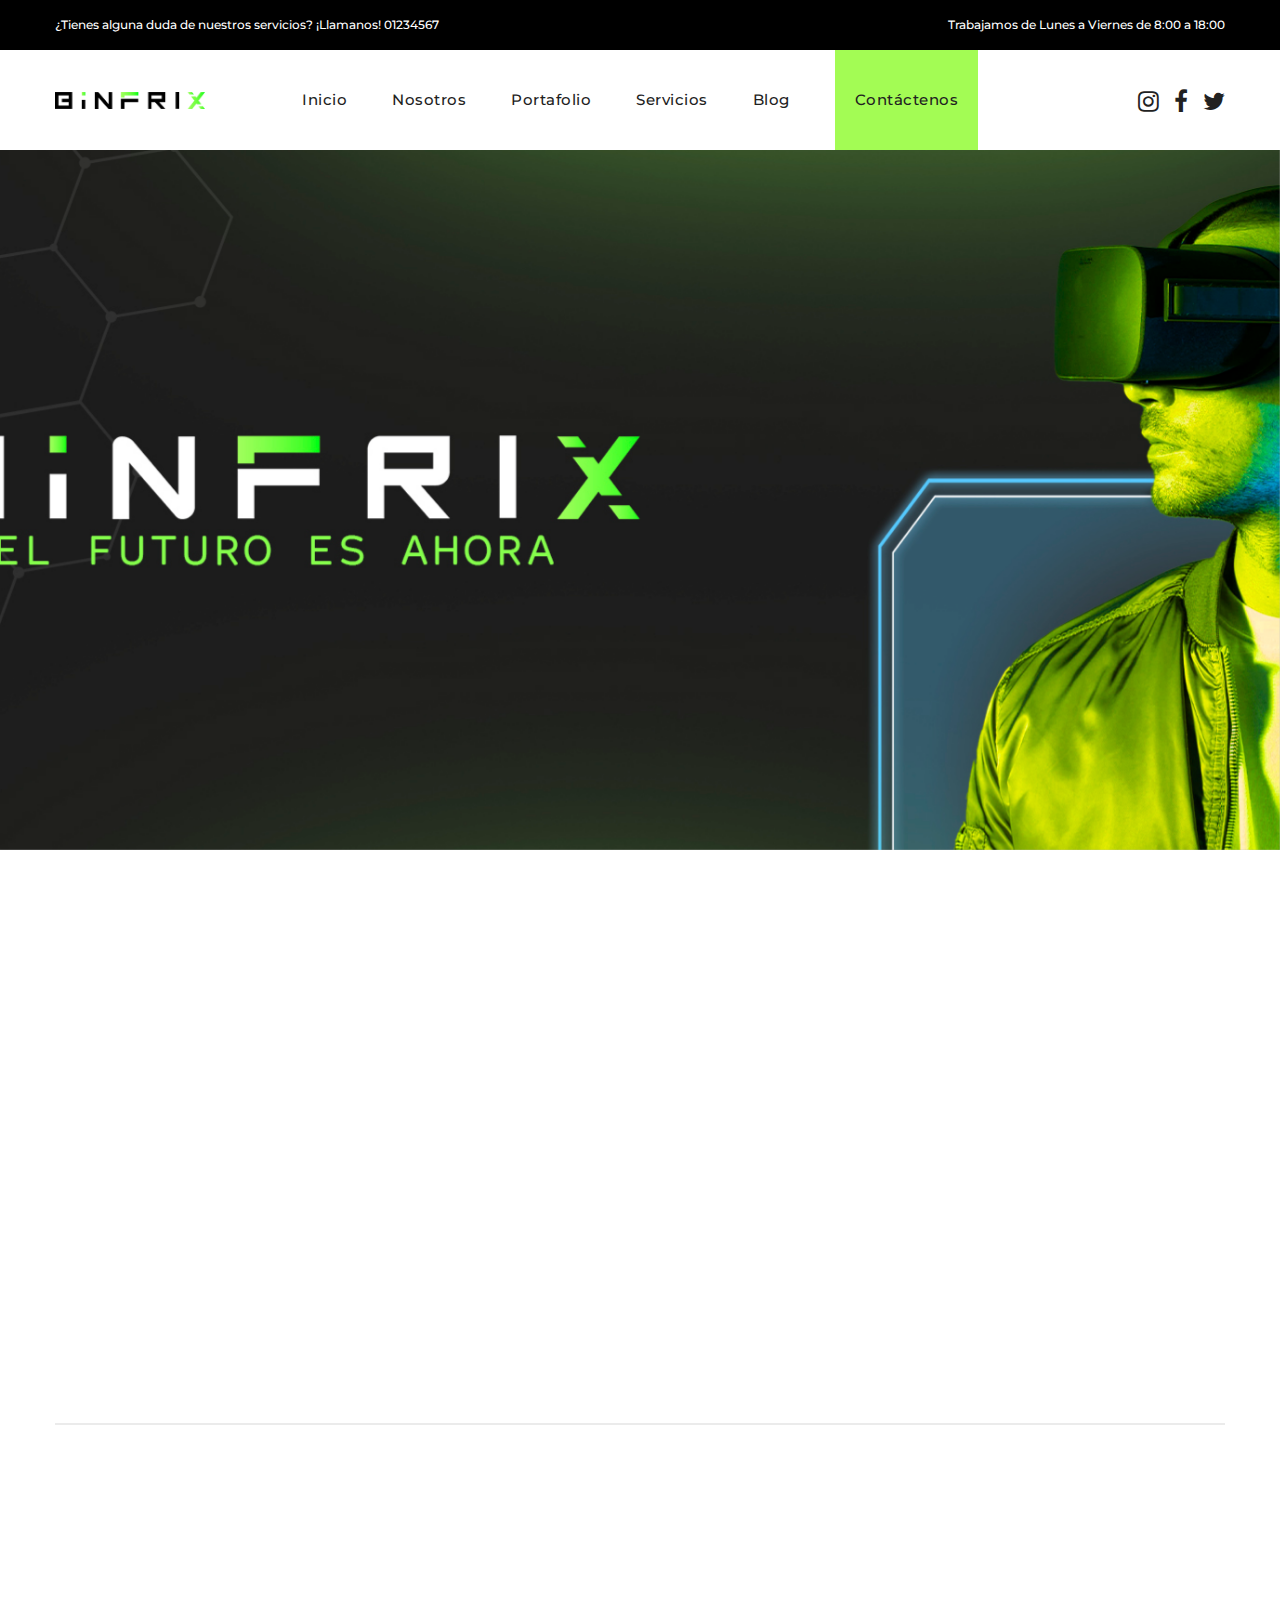
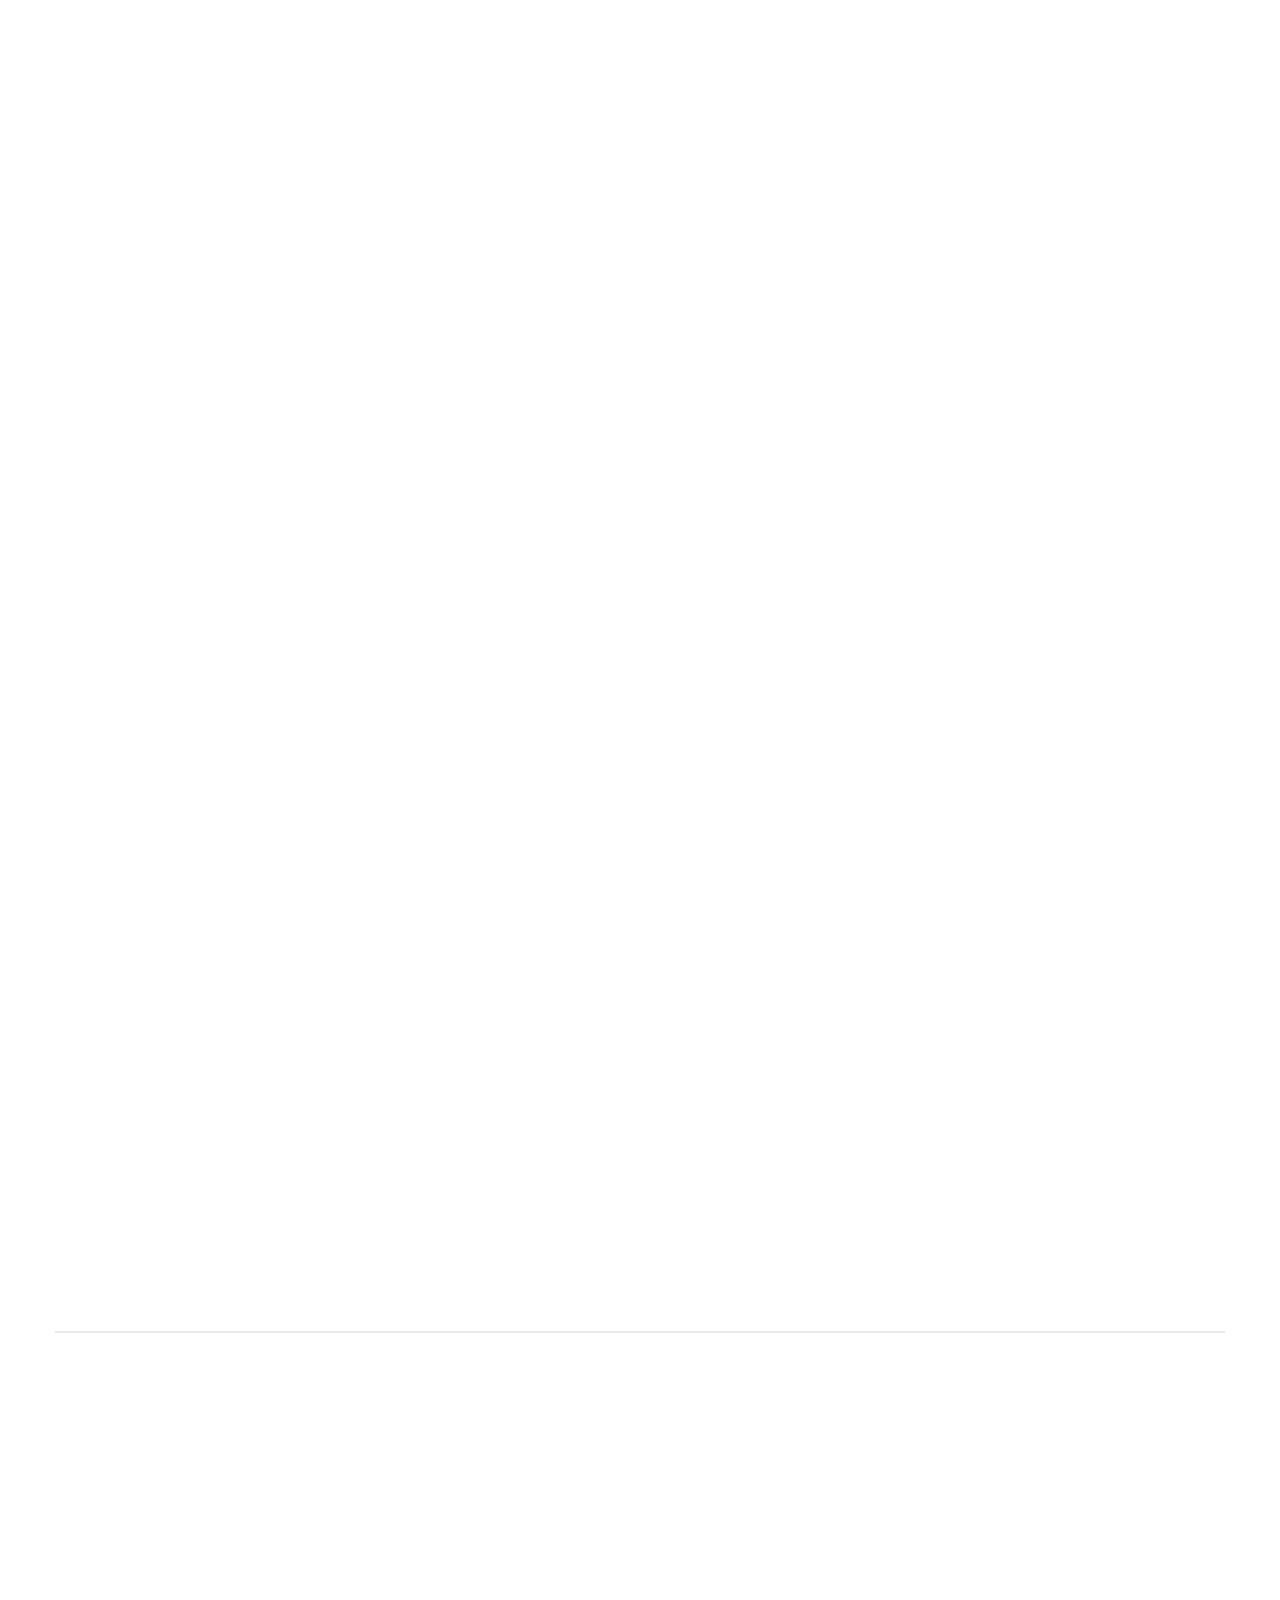
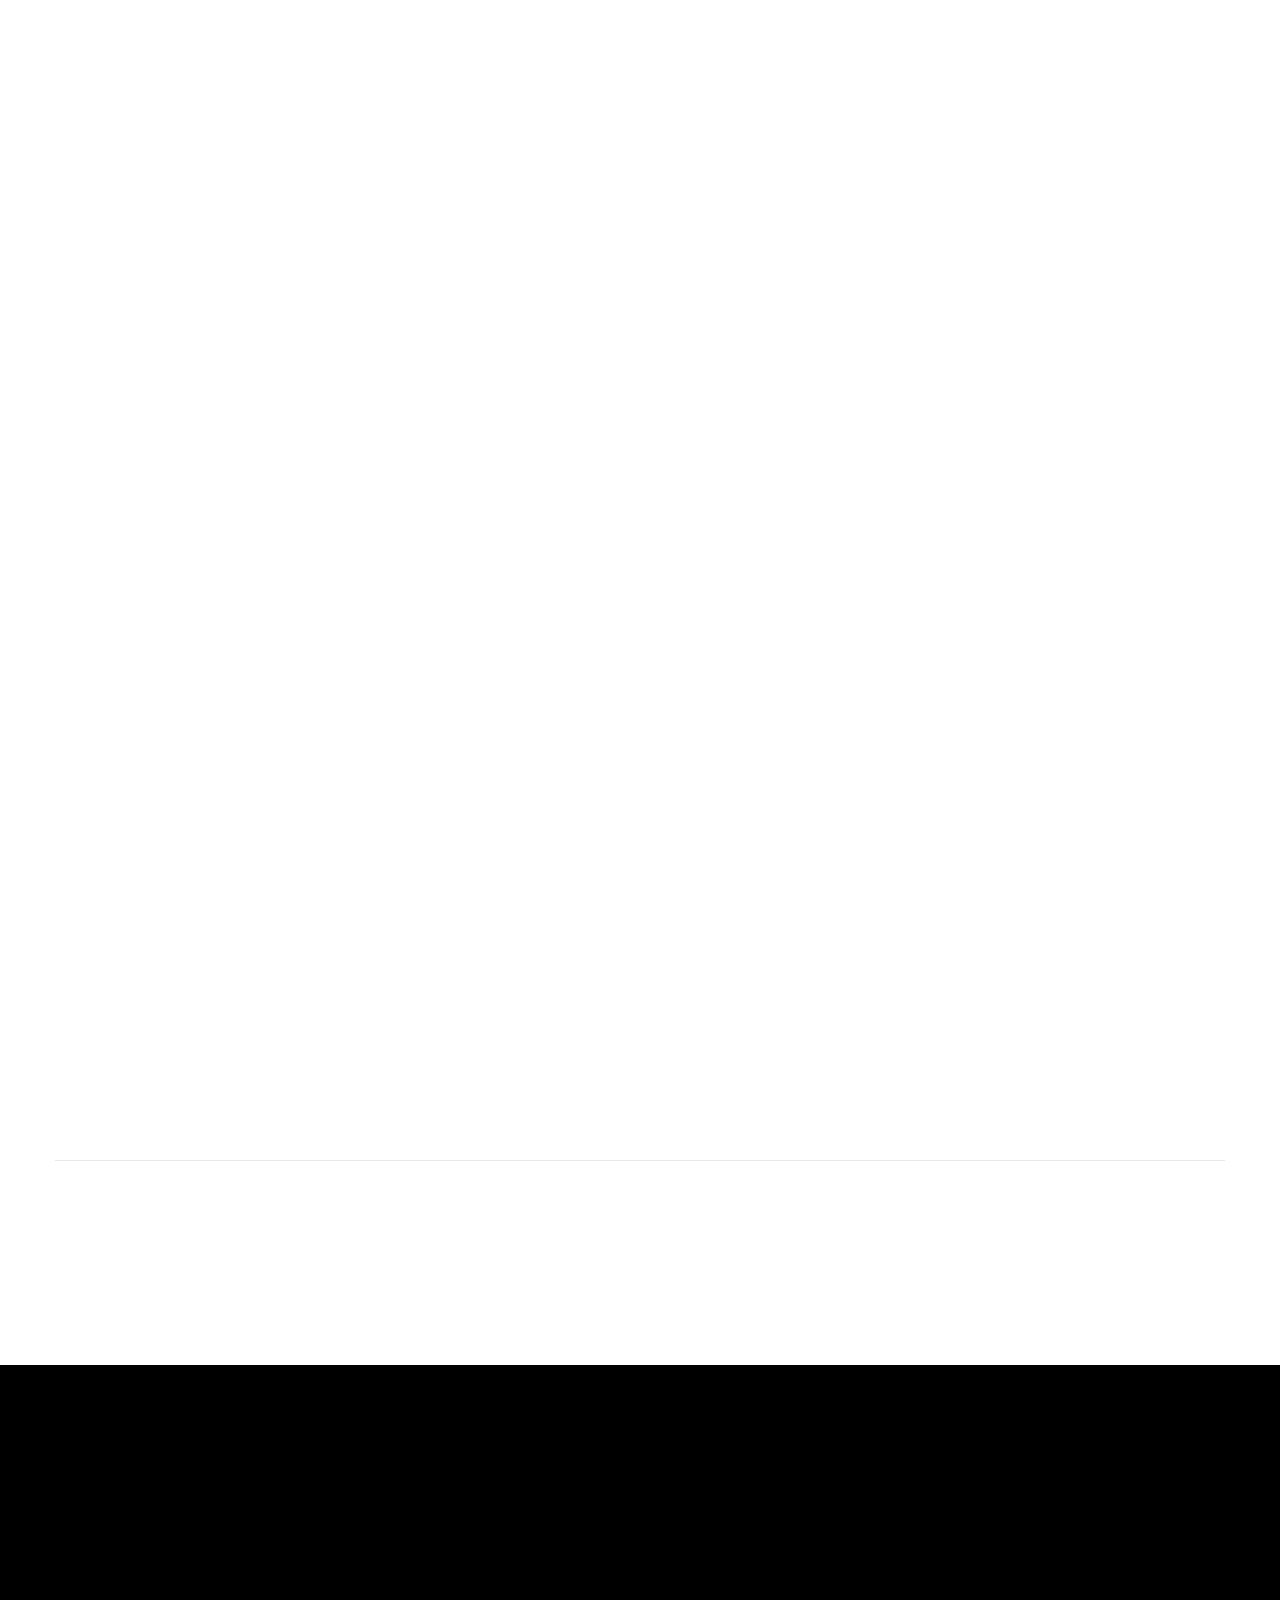
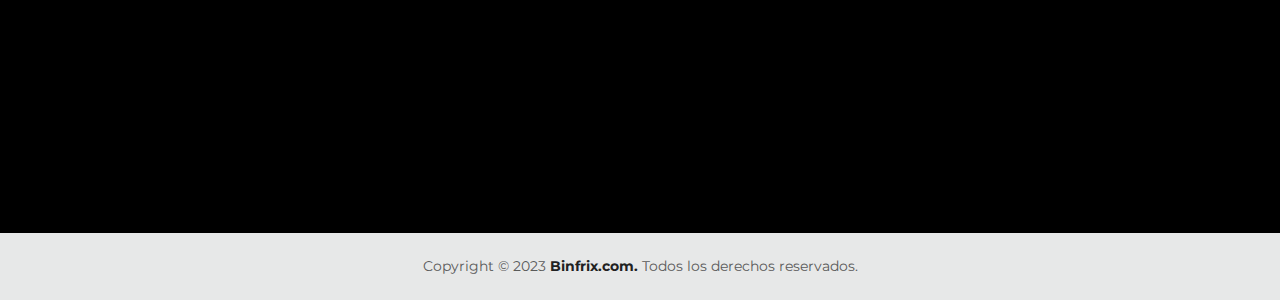
==== commit 60aadf73: "Initial" ====
--- a/destry/index.html
+++ b/destry/index.html
@@ -497,71 +497,6 @@
     </div>
     <!-- Banner Section End -->
 
-    <!-- Feature Section Start -->
-    <div class="section">
-        <div class="container">
-            <div class="feature-wrap">
-                <div class="row row-cols-lg-4 row-cols-xl-auto row-cols-sm-2 row-cols-1 justify-content-between mb-n5">
-                    <!-- Feature Start -->
-                    <div class="col mb-5" data-aos="fade-up" data-aos-delay="300">
-                        <div class="feature">
-                            <div class="icon text-primary align-self-center">
-                                <img src="assets/images/icons/feature-icon-2.png" alt="Feature Icon">
-                            </div>
-                            <div class="content">
-                                <h5 class="title">Free Shipping</h5>
-                                <p>Free shipping on all order</p>
-                            </div>
-                        </div>
-                    </div>
-                    <!-- Feature End -->
-
-                    <!-- Feature Start -->
-                    <div class="col mb-5" data-aos="fade-up" data-aos-delay="500">
-                        <div class="feature">
-                            <div class="icon text-primary align-self-center">
-                                <img src="assets/images/icons/feature-icon-3.png" alt="Feature Icon">
-                            </div>
-                            <div class="content">
-                                <h5 class="title">Support 24/7</h5>
-                                <p>Support 24 hours a day</p>
-                            </div>
-                        </div>
-                    </div>
-                    <!-- Feature End -->
-                    <!-- Feature Start -->
-                    <div class="col mb-5" data-aos="fade-up" data-aos-delay="700">
-                        <div class="feature">
-                            <div class="icon text-primary align-self-center">
-                                <img src="assets/images/icons/feature-icon-4.png" alt="Feature Icon">
-                            </div>
-                            <div class="content">
-                                <h5 class="title">Money Return</h5>
-                                <p>Back guarantee under 5 days</p>
-                            </div>
-                        </div>
-                    </div>
-                    <!-- Feature End -->
-
-                    <!-- Feature Start -->
-                    <div class="col mb-5" data-aos="fade-up" data-aos-delay="900">
-                        <div class="feature">
-                            <div class="icon text-primary align-self-center">
-                                <img src="assets/images/icons/feature-icon-1.png" alt="Feature Icon">
-                            </div>
-                            <div class="content">
-                                <h5 class="title">Order Discount</h5>
-                                <p>Onevery order over $150</p>
-                            </div>
-                        </div>
-                    </div>
-                    <!-- Feature End -->
-                </div>
-            </div>
-        </div>
-    </div>
-    <!-- Feature Section End -->
-
     <!-- Product Section Start -->
     <div class="section section-padding mt-0">
         <div class="container">
